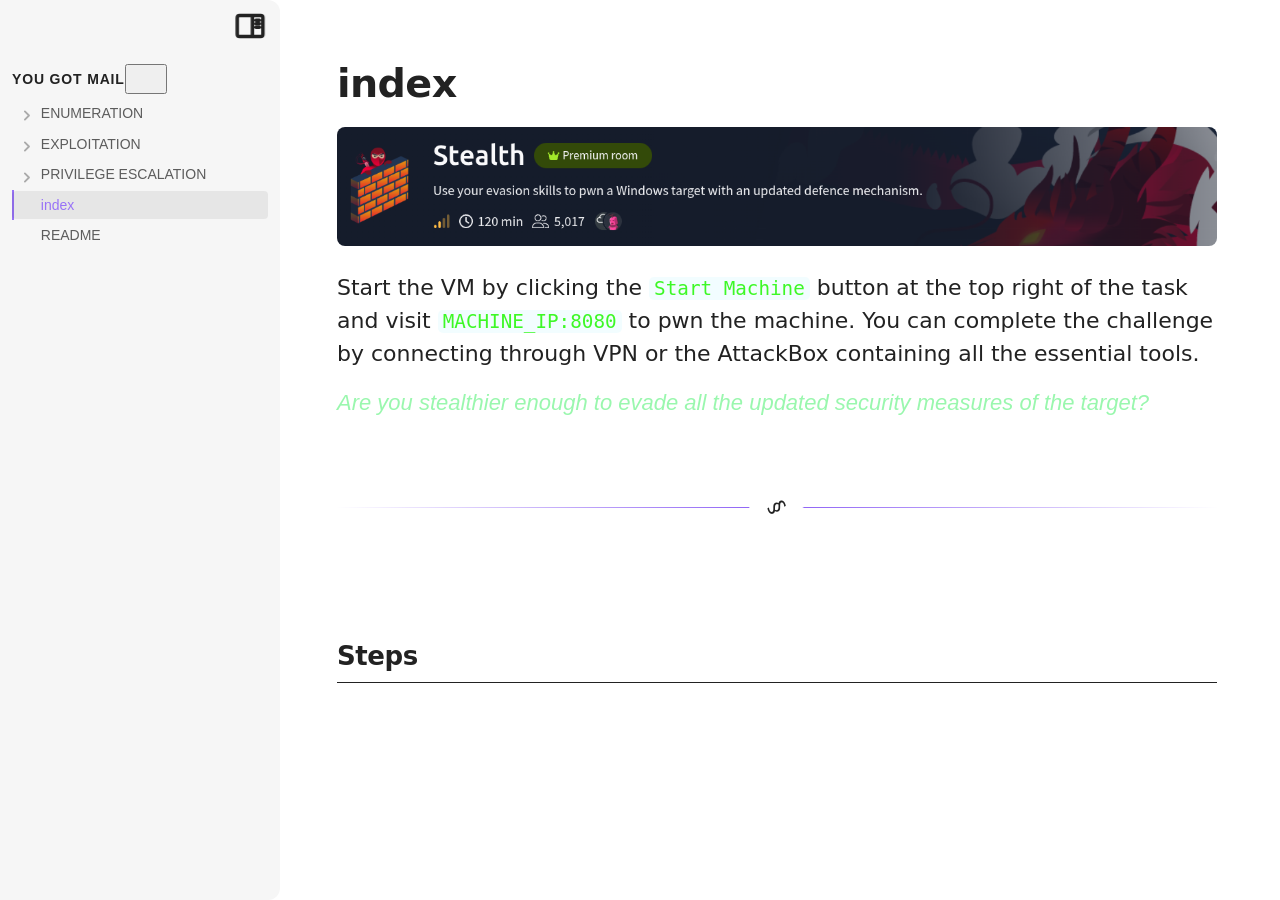
==== docs/index.html @ 88c6088b "Web Site." ====
<!DOCTYPE html> <html><head>
		<title>index</title>
		<base href="./">
		<meta id="root-path" root-path="./">
		<meta name="viewport" content="width=device-width, initial-scale=1.0, user-scalable=yes, minimum-scale=1.0, maximum-scale=5.0">
		<meta charset="UTF-8">
		<meta name="description" content="You Got Mail - index">
		<meta property="og:title" content="index">
		<meta property="og:description" content="You Got Mail - index">
		<meta property="og:type" content="website">
		<meta property="og:url" content="index.html">
		<meta property="og:image" content="[data-uri]">
		<meta property="og:site_name" content="You Got Mail">
		<link rel="alternate" type="application/rss+xml" title="RSS Feed" href="lib/rss.xml"><script async="">let absoluteBasePath,relativeBasePath,relativePathname,webpageContainer,documentContainer,viewContent,leftSidebar,rightSidebar,sidebarCollapseIcons,sidebarGutters,sidebars,sidebarDefaultWidth,sidebarTargetWidth,contentTargetWidth,themeToggle,searchInput,fileTree,outlineTree,fileTreeItems,outlineTreeItems,canvasWrapper,canvas,canvasNodes,canvasBackground,canvasBackgroundPattern,focusedCanvasNode,loadingIcon,documentType,embedType,customType,deviceSize,lastScreenWidth,loadedURL=new URL(window.location.href),isOffline=!1,collapseIconUp=["m7 15 5 5 5-5","m7 9 5-5 5 5"],collapseIconDown=["m7 20 5-5 5 5","m7 4 5 5 5-5"],isTouchDevice=isTouchCapable(),fullyInitialized=!1;async function initGlobalObjects(){"file:"!=window.location.protocol&&await loadIncludes(),loadingIcon=document.createElement("div"),loadingIcon.classList.add("loading-icon"),document.body.appendChild(loadingIcon),loadingIcon.innerHTML="<div></div><div></div><div></div><div></div>",webpageContainer=document.querySelector(".webpage-container"),documentContainer=document.querySelector(".document-container"),leftSidebar=document.querySelector(".sidebar-left"),rightSidebar=document.querySelector(".sidebar-right"),fileTree=document.querySelector(".file-tree"),outlineTree=document.querySelector(".outline-tree"),fileTreeItems=Array.from(document.querySelectorAll(".tree-container.file-tree .tree-item")),sidebars=[],sidebarGutters=[],sidebarCollapseIcons=[],leftSidebar&&rightSidebar&&(sidebarCollapseIcons=Array.from(document.querySelectorAll(".sidebar-collapse-icon")),sidebarGutters=[sidebarCollapseIcons[0].parentElement,sidebarCollapseIcons[1].parentElement],sidebars=[sidebarGutters[0].parentElement,sidebarGutters[1].parentElement]),themeToggle=document.querySelector(".theme-toggle-input")}async function initializePage(){focusedCanvasNode=null,canvasWrapper=document.querySelector(".canvas-wrapper")??canvasWrapper,canvas=document.querySelector(".canvas")??canvas;let e=document.querySelectorAll(".canvas-node");canvasNodes=e.length>0?e:canvasNodes,canvasBackground=document.querySelector(".canvas-background")??canvasBackground,canvasBackgroundPattern=document.querySelector(".canvas-background pattern")??canvasBackgroundPattern,viewContent=document.querySelector(".document-container > .view-content")??document.querySelector(".document-container > .markdown-preview-view")??viewContent,outlineTreeItems=Array.from(document.querySelectorAll(".tree-container.outline-tree .tree-item")),fullyInitialized||("file:"==window.location.protocol&&initializeForFileProtocol(),await initGlobalObjects(),initializeDocumentTypes(document),setupSidebars(),setupThemeToggle(),await setupSearch(),setupRootPath(document),sidebarDefaultWidth=await getComputedPixelValue("--sidebar-width"),contentTargetWidth=.9*await getComputedPixelValue("--line-width"),window.addEventListener("resize",(()=>onResize())),onResize()),setTimeout((()=>documentContainer.classList.remove("hide"))),!rightSidebar||"video"!=embedType&&"embed"!=embedType&&"excalidraw"!=customType&&"kanban"!=customType&&"canvas"!=documentType?rightSidebar&&rightSidebar.temporarilyCollapsed&&rightSidebar.collapsed&&(rightSidebar.collapse(!1),rightSidebar.temporarilyCollapsed=!1):rightSidebar.collapsed||rightSidebar.temporaryCollapse(),parseURLParams(),relativePathname=getVaultRelativePath(loadedURL.href)}function initializePageEvents(e){e&&(setupHeaders(e),setupTrees(e),setupLists(e),setupCallouts(e),setupCheckboxes(e),setupCanvas(e),setupCodeblocks(e),setupLinks(e),setupScroll(e))}function initializeDocumentTypes(e){e.querySelector(".document-container > .markdown-preview-view")?documentType="markdown":e.querySelector(".canvas-wrapper")?documentType="canvas":(documentType="custom",e.querySelector(".kanban-plugin")?customType="kanban":e.querySelector(".excalidraw-plugin")&&(customType="excalidraw"))}function initializeForFileProtocol(){let e=document.querySelector(".graph-view-placeholder");e&&(console.log("Running locally, skipping graph view initialization and hiding graph."),e.style.display="none",e.previousElementSibling.style.display="none")}function onEndResize(){document.body.classList.toggle("resizing",!1)}function onStartResize(){document.body.classList.toggle("resizing",!0)}window.onload=async function(){await initializePage(),initializePageEvents(document),setActiveDocument(loadedURL,!0,!1,!1),fullyInitialized=!0},window.onpopstate=function(e){if(e.preventDefault(),e.stopPropagation(),document.body.classList.contains("floating-sidebars")&&(!leftSidebar.collapsed||!rightSidebar.collapsed))return leftSidebar.collapse(!0),void rightSidebar.collapse(!0);loadDocument(getURLPath(),!1,!0),console.log("Popped state: "+getURLPath())};let checkStillResizingTimeout,isResizing=!1;function onResize(e=!1){function t(e,t){let o=window.innerWidth;return o>e&&o<t&&null==lastScreenWidth||o>e&&o<t&&(lastScreenWidth<=e||lastScreenWidth>=t)}function o(e){let t=window.innerWidth;return t>e&&null==lastScreenWidth||t>e&&lastScreenWidth<e}function n(e){let t=window.innerWidth;return t<e&&null==lastScreenWidth||t<e&&lastScreenWidth>e}isResizing||(onStartResize(),isResizing=!0),o(contentTargetWidth+2*sidebarDefaultWidth)||o(1025)?(deviceSize="large-screen",document.body.classList.toggle("floating-sidebars",!1),document.body.classList.toggle("is-large-screen",!0),document.body.classList.toggle("is-small-screen",!1),document.body.classList.toggle("is-tablet",!1),document.body.classList.toggle("is-phone",!1),sidebars.forEach((function(e){e.collapse(!1)})),sidebarGutters.forEach((function(e){e.collapse(!1)}))):t(1*(contentTargetWidth+sidebarDefaultWidth),contentTargetWidth+2*sidebarDefaultWidth)||t(769,1024)?(deviceSize="small screen",document.body.classList.toggle("floating-sidebars",!1),document.body.classList.toggle("is-large-screen",!1),document.body.classList.toggle("is-small-screen",!0),document.body.classList.toggle("is-tablet",!1),document.body.classList.toggle("is-phone",!1),sidebarGutters.forEach((function(e){e.collapse(!1)})),leftSidebar&&rightSidebar&&!leftSidebar.collapsed&&rightSidebar.collapse(!0)):t(2*sidebarDefaultWidth,1*(contentTargetWidth+sidebarDefaultWidth))||t(481,768)?(deviceSize="tablet",document.body.classList.toggle("floating-sidebars",!0),document.body.classList.toggle("is-large-screen",!1),document.body.classList.toggle("is-small-screen",!1),document.body.classList.toggle("is-tablet",!0),document.body.classList.toggle("is-phone",!1),sidebarGutters.forEach((function(e){e.collapse(!1)})),leftSidebar&&rightSidebar&&!leftSidebar.collapsed&&rightSidebar.collapse(!0),leftSidebar&&!fullyInitialized&&leftSidebar.collapse(!0)):(n(2*sidebarDefaultWidth)||n(480))&&(deviceSize="phone",document.body.classList.toggle("floating-sidebars",!0),document.body.classList.toggle("is-large-screen",!1),document.body.classList.toggle("is-small-screen",!1),document.body.classList.toggle("is-tablet",!1),document.body.classList.toggle("is-phone",!0),sidebars.forEach((function(e){e.collapse(!0)})),sidebarGutters.forEach((function(e){e.collapse(!1)}))),lastScreenWidth=window.innerWidth,null!=checkStillResizingTimeout&&clearTimeout(checkStillResizingTimeout);let i=window.innerWidth;checkStillResizingTimeout=setTimeout((function(){window.innerWidth==i&&(checkStillResizingTimeout=void 0,isResizing=!1,onEndResize())}),200)}function clamp(e,t,o){return Math.min(Math.max(e,t),o)}async function delay(e){return new Promise((t=>setTimeout(t,e)))}async function waitUntil(e,t=100,o=2e3){return new Promise((n=>{let i=0,a=setTimeout((()=>{clearInterval(i),n()}),o);i=setInterval((()=>{e()&&(clearInterval(i),clearTimeout(a),n())}),t)}))}function getElBounds(e){let t=e.getBoundingClientRect(),o=t.x,n=t.y,i=t.width,a=t.height;return{x:o,y:n,width:i,height:a,minX:o,minY:n,maxX:o+i,maxY:n+a,centerX:t.x+t.width/2,centerY:t.y+t.height/2}}async function getComputedPixelValue(e){const t=document.createElement("div");document.body.appendChild(t),t.style.position="absolute",t.style.width=`var(${e})`,await new Promise((e=>setTimeout(e,10)));const o=window.getComputedStyle(t).width;return t.remove(),parseFloat(o)}function getPointerPosition(e){let t=e.touches?Array.from(e.touches):[];return{x:t.length>0?t.reduce(((e,t)=>e+t.clientX),0)/e.touches.length:e.clientX,y:t.length>0?t.reduce(((e,t)=>e+t.clientY),0)/e.touches.length:e.clientY}}function getTouchPosition(e){return{x:e.clientX,y:e.clientY}}function getAllChildrenRecursive(e){let t=[];for(let o=0;o<e.children.length;o++){const n=e.children[o];t.push(n),t=t.concat(getAllChildrenRecursive(n))}return t}function isMobile(){let e=!1;var t;return t=navigator.userAgent||navigator.vendor||window.opera,(/(android|bb\d+|meego).+mobile|avantgo|bada\/|blackberry|blazer|compal|elaine|fennec|hiptop|iemobile|ip(hone|od)|iris|kindle|lge |maemo|midp|mmp|mobile.+firefox|netfront|opera m(ob|in)i|palm( os)?|phone|p(ixi|re)\/|plucker|pocket|psp|series(4|6)0|symbian|treo|up\.(browser|link)|vodafone|wap|windows ce|xda|xiino/i.test(t)||/1207|6310|6590|3gso|4thp|50[1-6]i|770s|802s|a wa|abac|ac(er|oo|s\-)|ai(ko|rn)|al(av|ca|co)|amoi|an(ex|ny|yw)|aptu|ar(ch|go)|as(te|us)|attw|au(di|\-m|r |s )|avan|be(ck|ll|nq)|bi(lb|rd)|bl(ac|az)|br(e|v)w|bumb|bw\-(n|u)|c55\/|capi|ccwa|cdm\-|cell|chtm|cldc|cmd\-|co(mp|nd)|craw|da(it|ll|ng)|dbte|dc\-s|devi|dica|dmob|do(c|p)o|ds(12|\-d)|el(49|ai)|em(l2|ul)|er(ic|k0)|esl8|ez([4-7]0|os|wa|ze)|fetc|fly(\-|_)|g1 u|g560|gene|gf\-5|g\-mo|go(\.w|od)|gr(ad|un)|haie|hcit|hd\-(m|p|t)|hei\-|hi(pt|ta)|hp( i|ip)|hs\-c|ht(c(\-| |_|a|g|p|s|t)|tp)|hu(aw|tc)|i\-(20|go|ma)|i230|iac( |\-|\/)|ibro|idea|ig01|ikom|im1k|inno|ipaq|iris|ja(t|v)a|jbro|jemu|jigs|kddi|keji|kgt( |\/)|klon|kpt |kwc\-|kyo(c|k)|le(no|xi)|lg( g|\/(k|l|u)|50|54|\-[a-w])|libw|lynx|m1\-w|m3ga|m50\/|ma(te|ui|xo)|mc(01|21|ca)|m\-cr|me(rc|ri)|mi(o8|oa|ts)|mmef|mo(01|02|bi|de|do|t(\-| |o|v)|zz)|mt(50|p1|v )|mwbp|mywa|n10[0-2]|n20[2-3]|n30(0|2)|n50(0|2|5)|n7(0(0|1)|10)|ne((c|m)\-|on|tf|wf|wg|wt)|nok(6|i)|nzph|o2im|op(ti|wv)|oran|owg1|p800|pan(a|d|t)|pdxg|pg(13|\-([1-8]|c))|phil|pire|pl(ay|uc)|pn\-2|po(ck|rt|se)|prox|psio|pt\-g|qa\-a|qc(07|12|21|32|60|\-[2-7]|i\-)|qtek|r380|r600|raks|rim9|ro(ve|zo)|s55\/|sa(ge|ma|mm|ms|ny|va)|sc(01|h\-|oo|p\-)|sdk\/|se(c(\-|0|1)|47|mc|nd|ri)|sgh\-|shar|sie(\-|m)|sk\-0|sl(45|id)|sm(al|ar|b3|it|t5)|so(ft|ny)|sp(01|h\-|v\-|v )|sy(01|mb)|t2(18|50)|t6(00|10|18)|ta(gt|lk)|tcl\-|tdg\-|tel(i|m)|tim\-|t\-mo|to(pl|sh)|ts(70|m\-|m3|m5)|tx\-9|up(\.b|g1|si)|utst|v400|v750|veri|vi(rg|te)|vk(40|5[0-3]|\-v)|vm40|voda|vulc|vx(52|53|60|61|70|80|81|83|85|98)|w3c(\-| )|webc|whit|wi(g |nc|nw)|wmlb|wonu|x700|yas\-|your|zeto|zte\-/i.test(t.substr(0,4)))&&(e=!0),e}function isTouchCapable(){return"ontouchstart"in window||navigator.maxTouchPoints>0||navigator.msMaxTouchPoints>0}function downloadBlob(e,t="file.txt"){if(window.navigator&&window.navigator.msSaveOrOpenBlob)return window.navigator.msSaveOrOpenBlob(e);const o=window.URL.createObjectURL(e),n=document.createElement("a");n.href=o,n.download=t,n.dispatchEvent(new MouseEvent("click",{bubbles:!0,cancelable:!0,view:window})),setTimeout((()=>{window.URL.revokeObjectURL(o),n.remove()}),100)}function extentionToTag(e){return["png","jpg","jpeg","svg","gif","bmp","ico"].includes(e)?"img":["mp4","mov","avi","webm","mpeg"].includes(e)?"video":["mp3","wav","ogg","aac"].includes(e)?"audio":["pdf"].includes(e)?"embed":void 0}let slideUp=(e,t=500)=>{e.style.transitionProperty="height, margin, padding",e.style.transitionDuration=t+"ms",e.style.boxSizing="border-box",e.style.height=e.offsetHeight+"px",e.offsetHeight,e.style.overflow="hidden",e.style.height=0,e.style.paddingTop=0,e.style.paddingBottom=0,e.style.marginTop=0,e.style.marginBottom=0,window.setTimeout((async()=>{e.style.display="none",e.style.removeProperty("height"),e.style.removeProperty("padding-top"),e.style.removeProperty("padding-bottom"),e.style.removeProperty("margin-top"),e.style.removeProperty("margin-bottom"),e.style.removeProperty("overflow"),e.style.removeProperty("transition-duration"),e.style.removeProperty("transition-property")}),t)},slideUpAll=(e,t=500)=>{e.forEach((async e=>{e&&(e.style.transitionProperty="height, margin, padding",e.style.transitionDuration=t+"ms",e.style.boxSizing="border-box",e.style.height=e.offsetHeight+"px",e.offsetHeight,e.style.overflow="hidden",e.style.height=0,e.style.paddingTop=0,e.style.paddingBottom=0,e.style.marginTop=0,e.style.marginBottom=0)})),window.setTimeout((async()=>{e.forEach((async e=>{e&&(e.style.display="none",e.style.removeProperty("height"),e.style.removeProperty("padding-top"),e.style.removeProperty("padding-bottom"),e.style.removeProperty("margin-top"),e.style.removeProperty("margin-bottom"),e.style.removeProperty("overflow"),e.style.removeProperty("transition-duration"),e.style.removeProperty("transition-property"))}))}),t)},slideDown=(e,t=500)=>{e.style.removeProperty("display");let o=window.getComputedStyle(e).display;"none"===o&&(o="block"),e.style.display=o;let n=e.offsetHeight;e.style.overflow="hidden",e.style.height=0,e.style.paddingTop=0,e.style.paddingBottom=0,e.style.marginTop=0,e.style.marginBottom=0,e.offsetHeight,e.style.boxSizing="border-box",e.style.transitionProperty="height, margin, padding",e.style.transitionDuration=t+"ms",e.style.height=n+"px",e.style.removeProperty("padding-top"),e.style.removeProperty("padding-bottom"),e.style.removeProperty("margin-top"),e.style.removeProperty("margin-bottom"),window.setTimeout((async()=>{e.style.removeProperty("height"),e.style.removeProperty("overflow"),e.style.removeProperty("transition-duration"),e.style.removeProperty("transition-property")}),t)},slideDownAll=(e,t=500)=>{e.forEach((async e=>{if(!e)return;e.style.removeProperty("display");let o=window.getComputedStyle(e).display;"none"===o&&(o="block"),e.style.display=o;let n=e.offsetHeight;e.style.overflow="hidden",e.style.height=0,e.style.paddingTop=0,e.style.paddingBottom=0,e.style.marginTop=0,e.style.marginBottom=0,e.offsetHeight,e.style.boxSizing="border-box",e.style.transitionProperty="height, margin, padding",e.style.transitionDuration=t+"ms",e.style.height=n+"px",e.style.removeProperty("padding-top"),e.style.removeProperty("padding-bottom"),e.style.removeProperty("margin-top"),e.style.removeProperty("margin-bottom")})),window.setTimeout((async()=>{e.forEach((async e=>{e&&(e.style.removeProperty("height"),e.style.removeProperty("overflow"),e.style.removeProperty("transition-duration"),e.style.removeProperty("transition-property"))}))}),t)};var slideToggle=(e,t=500)=>"none"===window.getComputedStyle(e).display?slideDown(e,t):slideUp(e,t),slideToggleAll=(e,t=500)=>"none"===window.getComputedStyle(e[0]).display?slideDownAll(e,t):slideUpAll(e,t);function getURLExtention(e){return e.split(".").pop().split("?")[0].split("#")[0].toLowerCase().trim()}let transferDocument=document.implementation.createHTMLDocument(),loading=!1;async function loadDocument(e,t,o){if(e=decodeURI(e),loading)return void console.log("Already loading document.");loading=!0;let n=new URL(e,absoluteBasePath);if(relativePathname=getVaultRelativePath(n.href),console.log("Loading document: ",n.pathname),n.pathname==loadedURL?.pathname)return console.log("Document already loaded."),loadedURL=n,setActiveDocument(loadedURL,!1,!1),await initializePage(),void(loading=!1);loadedURL=n;let i,a=loadedURL.pathname;await showLoading(!0);try{i=await fetch(a)}catch(e){return window.location.assign(a),void(loading=!1)}if(i.ok){setActiveDocument(loadedURL,o,t);let n=getURLExtention(e);if("/"==n&&(n="html"),documentType="none",embedType="none",customType="none","html"==n){let e=(await i.text()).replaceAll("<!DOCTYPE html>","").replaceAll("<html>","").replaceAll("</html>","");transferDocument.write(e),setupRootPath(transferDocument),initializeDocumentTypes(transferDocument);let t=transferDocument.querySelector(".document-container");documentContainer.innerHTML=t.innerHTML;let o=transferDocument.querySelector(".outline-tree");outlineTree&&o&&(outlineTree.innerHTML=o.innerHTML),document.title=transferDocument.title,transferDocument.close()}else if(documentType="embed",embedType=extentionToTag(n),null!=embedType){let t=document.createElement(embedType);t.controls=!0,t.src=e,t.style.maxWidth="100%","embed"==embedType&&(t.style.width="100%",t.style.height="100%"),t.style.objectFit="contain",viewContent.innerHTML="",viewContent.setAttribute("class","view-content embed"),viewContent.appendChild(t),document.querySelector(".outline-tree")&&(document.querySelector(".outline-tree").innerHTML=""),document.title=e.split("/").pop()}else{downloadBlob(await i.blob(),e.split("/").pop())}await initializePage(),initializePageEvents(documentContainer),initializePageEvents(outlineTree)}else pageNotFound(viewContent);await showLoading(!1),loading=!1}function setActiveDocument(e,t,o,n=!0){let i=getVaultRelativePath(e.href),a=decodeURI(i).split("#")[0].split("?")[0].replace('"','\\"').replace("'","\\'");"/"!=a&&""!=a||(a="index.html");let l=document.querySelector(".file-tree .tree-item.mod-active"),s=document.querySelector(`.file-tree .tree-item:has(>.tree-link[href^="${a}"])`);if(s&&!s.isEqualNode(l)&&(l?.classList.remove("mod-active"),s.classList.add("mod-active"),t&&scrollIntoView(s,{block:"center",inline:"nearest"},n)),"undefined"!=typeof graphData&&window.graphRenderer){let e=graphData?.paths.findIndex((function(e){return e.endsWith(a)}))??-1;e>=0&&(window.graphRenderer.activeNode=e)}console.log("Active document: "+o),o&&"file:"!=window.location.protocol&&(window.history.pushState({path:i},"",i),console.log("Pushed state: "+i))}function parseURLParams(){const e=loadedURL.searchParams.get("mark"),t=loadedURL.searchParams.get("query"),o=decodeURI(loadedURL.hash);if(e&&searchCurrentDocument(e),t&&search(t),o){const e=document.getElementById(o.substring(1));e?scrollIntoView(e,{behavior:"smooth",block:"start"}):console.log("Heading not found: "+o)}}async function showLoading(e){if(documentContainer.style.transitionDuration="",loadingIcon.classList.toggle("show",e),documentContainer.classList.toggle("hide",e),e){let e=getViewBounds();loadingIcon.style.left=e.centerX-loadingIcon.offsetWidth/2+"px",loadingIcon.style.top=e.centerY-loadingIcon.offsetHeight/2+"px","phone"==deviceSize&&leftSidebar.collapse(!0)}await delay(200)}function pageNotFound(e){e.innerHTML="\n\t<div>\n\t\t<center style='position: relative; transform: translateY(20vh); width: 100%; text-align: center;'>\n\t\t\t<h1 style>Page Not Found</h1>\n\t\t</center>\n\t</div>\n\t",document.querySelector(".outline-tree")&&(document.querySelector(".outline-tree").innerHTML=""),console.log("Page not found: "+absoluteBasePath+loadedURL.pathname);let t=getURLRootPath(absoluteBasePath+loadedURL.pathname);relativeBasePath=t,document.querySelector("base").href=t,document.title="Page Not Found"}function setupRootPath(e){let t=e.getElementById("root-path");if(!t)return;let o=t.getAttribute("root-path"),n=document.createElement("base");n.href=o,console.log("Setting root path: "+o),document.querySelector("base").replaceWith(n),document.querySelector("#root-path").setAttribute("root-path",o),relativeBasePath=o,absoluteBasePath=new URL(o,window.location.href).href}function getURLPath(e=window.location.pathname){return null==absoluteBasePath&&setupRootPath(document),e.replace(absoluteBasePath,"")}function getURLRootPath(e=window.location.pathname){let t=getURLPath(e).split("/"),o="";for(let e=0;e<t.length-1;e++)o+="../";return o}function getVaultRelativePath(e){return e.replace(absoluteBasePath,"")}function setupHeaders(e){e.querySelectorAll(".heading-collapse-indicator").forEach((function(e){e.addEventListener("click",(function(){toggleTreeHeaderOpen(e.parentElement.parentElement,!0)}))})),e.querySelectorAll(".heading-wrapper").forEach((function(e){e.collapsed=!1,e.childrenContainer=e.querySelector(".heading-children"),e.parentHeader=e.parentElement.parentElement,e.headerElement=e.querySelector(".heading"),e.markdownPreviewSizer=getHeaderSizerEl(e),e.collapse=function(t,o=!0,n=!1){collapseHeader(e,t,o,n)},e.toggleCollapse=function(t=!0){toggleTreeHeaderOpen(e,t)},e.hide=function(){hideHeader(e)},e.show=function(t=!1,o=!1,n=!1){showHeader(e,t,o,n)}})),e.querySelectorAll(".heading").forEach((function(e){e.headingWrapper=e.parentElement}))}function isHeadingWrapper(e){return!!e&&e.classList.contains("heading-wrapper")}function getHeaderSizerEl(e){let t=e;for(;t&&!t.classList.contains("markdown-preview-sizer");)t=t.parentElement;return t||void 0}async function collapseHeader(e,t,o=!0,n=!1){let i=e.childrenContainer;if(o&&!t){let t=e.parentHeader;isHeadingWrapper(t)&&t.collapse(!1,!0,n)}if(!(e.classList.contains("is-collapsed")!=t))return void(t||"canvas"!=documentType||e.show(!0));if(e.timeout&&(clearTimeout(e.timeout),i.style.transitionDuration="",i.style.height="",e.classList.toggle("is-animating",!1)),t){e.collapseHeight=i.offsetHeight+parseFloat(i.lastChild?.marginBottom||0);let t=e.nextElementSibling;for(;t&&"canvas"==documentType;){let e=t;isHeadingWrapper(e)&&e.show(!1,!0,!0),setTimeout((function(){e.forceShown=!1}),500),t=t.nextElementSibling}}let a=e.collapseHeight;function l(t=void 0){if(null!=t)e.markdownPreviewSizer.style.minHeight=t+"px";else{let t=Array.from(e.markdownPreviewSizer.children).reduce(((e,t)=>e+t.offsetHeight),0);e.markdownPreviewSizer.style.minHeight=t+"px"}}if(i.style.height=a+"px",t||"canvas"!=documentType||e.show(!0),e.collapsed=t,n)return i.style.transitionDuration="0s",e.classList.toggle("is-collapsed",t),i.style.height="",i.style.transitionDuration="",void l();let s=getComputedStyle(i).transitionDuration;s=s.endsWith("s")?parseFloat(s):s.endsWith("ms")?parseFloat(s)/1e3:0;let r=Math.min(s*Math.sqrt(a)/16,.5);i.style.transitionDuration=`${r}s`,i.style.height=t?"0px":a+"px",e.classList.toggle("is-animating",!0),e.classList.toggle("is-collapsed",t),e.markdownPreviewSizer.closest(".markdown-embed")&&l(t?0:void 0),setTimeout((function(){i.style.transitionDuration="",t||(i.style.height=""),e.classList.toggle("is-animating",!1),l()}),1e3*r)}function toggleTreeHeaderOpen(e,t=!0){e.collapse(!e.collapsed,t)}function hideHeader(e){if(e.forceShown)return;if(e.classList.contains("is-hidden")||e.classList.contains("is-collapsed"))return;if("none"==getComputedStyle(e).display)return;let t=e.offsetHeight;e.classList.toggle("is-hidden",!0),0!=t&&(e.style.height=t+"px"),e.style.visibility="hidden"}function showHeader(e,t=!0,o=!1,n=!1){if(n&&(e.forceShown=!0),t){let t=e.parentHeader;isHeadingWrapper(t)&&t.show(!0,!1,n)}if(o){e.querySelectorAll(".heading-wrapper").forEach((function(e){e.show(!1,!0,n)}))}e.classList.contains("is-hidden")&&!e.classList.contains("is-collapsed")&&(e.classList.toggle("is-hidden",!1),e.style.height="",e.style.visibility="")}function setupTrees(e){e.querySelectorAll(".collapse-tree-button").forEach((function(e){e.treeRoot=e.closest(".tree-container"),e.icon=e.firstChild,e.icon.innerHTML="<path d></path><path d></path>",e.setIcon=function(t){e.icon.children[0].setAttribute("d",t?collapseIconUp[0]:collapseIconDown[0]),e.icon.children[1].setAttribute("d",t?collapseIconUp[1]:collapseIconDown[1])},e.collapse=function(t){setTreeCollapsedAll(e.treeRoot.classList.contains("file-tree")?fileTreeItems:outlineTreeItems,t),e.setIcon(t),e.collapsed=t},e.toggleCollapse=function(){e.collapse(!e.collapsed)},e.toggleState=function(t){void 0===t&&(t=!e.collapsed),e.collapsed=t,e.setIcon(t)},e.addEventListener("click",(function(t){return t.preventDefault(),t.stopPropagation(),e.toggleCollapse(),!1})),(e.treeRoot.classList.contains("file-tree")?fileTreeItems:outlineTreeItems).some((e=>!e.classList.contains("is-collapsed")&&e.classList.contains("mod-collapsible")))&&e.toggleState(!1)}));let t=Array.from(e.querySelectorAll(".tree-container.file-tree .tree-item:has(.collapse-icon) > .tree-link")),o=Array.from(e.querySelectorAll(".tree-container.outline-tree .tree-item:has(.collapse-icon) > .tree-link .collapse-icon")),n=Array.from(t).concat(Array.from(o));for(let e of n){let t=e?.closest(".tree-item");t&&e&&e?.addEventListener("click",(function(e){e.preventDefault(),e.stopPropagation(),toggleTreeCollapsed(t)}))}}async function setTreeCollapsed(e,t,o=!0,n=!0){if(e.classList.contains("mod-collapsible")||(e=e.closest(".mod-collapsible")),!e||!e.classList.contains("mod-collapsible"))return;if(e.classList.contains("is-collapsed")==t)return;if(n){let t=e.parentElement.closest(".mod-collapsible");t&&await setTreeCollapsed(t,!1,o,n)}let i=e.querySelector(".tree-item-children");if(t)e.classList.add("is-collapsed"),o?slideUp(i,100):i.style.display="none";else{e.classList.remove("is-collapsed"),o?slideDown(i,100):i.style.display="";let t=e.closest(".tree-container");if(t){let e=t.querySelector(".collapse-tree-button");e&&e.toggleState(!1)}}}async function setTreeCollapsedAll(e,t,o=!0){let n=[];e.forEach((async e=>{if(!e||!e.classList.contains("mod-collapsible"))return;let o=e.querySelector(".tree-item-children");t?e.classList.add("is-collapsed"):e.classList.remove("is-collapsed"),n.push(o)})),t?o?slideUpAll(n,100):n.forEach((async e=>{e&&(e.style.display="none")})):o?slideDownAll(n,100):n.forEach((async e=>{e&&(e.style.display="")}))}function toggleTreeCollapsed(e){(e=e.closest(".tree-item"))&&setTreeCollapsed(e,!e.classList.contains("is-collapsed"))}function toggleTreeCollapsedAll(e){e&&setTreeCollapsedAll(e,!e[0].classList.contains("is-collapsed"))}function getFileTreeItemFromPath(e){return document.querySelector(`.file-tree .tree-item:has(> .tree-link[href^="${e}"])`)}async function filterFileTree(e,t,o,n=!0){n&&await setTreeCollapsedAll(fileTreeItems,!1,!1);let i=Array.from(document.querySelectorAll(".file-tree .tree-item:not(.filtered-out)"));for await(let l of i)l.classList.add("filtered-out");await removeTreeHintLabels();for(let s=0;s<e.length;s++){let r=e[s],c=t[s],d=getFileTreeItemFromPath(r);if(d){d.classList.remove("filtered-out");let u=d.querySelector(".tree-link");u&&(u.href=r+"?mark="+o);let m=d.parentElement.closest(".tree-item");for(;m;)m.classList.remove("filtered-out"),m=m.parentElement.closest(".tree-item");if(c.length>0){let p=d.querySelector(".tree-link").appendChild(document.createElement("div"));function a(e,t){if(""==(e=e.trim()))return;let o=document.createElement("a");o.classList.add("tree-hint-label"),o.classList.add("internal-link"),o.textContent=e,o.href=decodeURI(t).replaceAll(" ","_"),p.appendChild(o)}p.classList.add("tree-hint-container");for(let h of c)a(h,r+"#"+h);setupLinks(p)}}}}async function clearFileTreeFilter(e=!0){await removeTreeHintLabels();let t=document.querySelectorAll(".file-tree .filtered-out");for await(let e of t)e.classList.remove("filtered-out");let o=document.querySelectorAll(".file-tree .tree-link[href*='?mark=']");for await(let e of o){let t=e.href.split("?")[0];t=getVaultRelativePath(t),e.href=t}e&&await setTreeCollapsedAll(fileTreeItems,!0,!1)}async function removeTreeHintLabels(){let e=document.querySelectorAll(".tree-hint-container");for await(let t of e)t.remove()}function sortFileTreeDocuments(e){let t=Array.from(document.querySelectorAll(".file-tree .tree-item.mod-tree-file:not(.filtered-out)"));t.sort(e);for(let e=1;e<t.length;e++){let o=t[e],n=t[e-1];o.parentElement==n.parentElement&&n.after(o)}let o=Array.from(document.querySelectorAll(".file-tree .tree-item.mod-tree-folder:not(.filtered-out)"));o.sort((function(e,o){let n=e.querySelector(".tree-item.mod-tree-file:not(.filtered-out)"),i=o.querySelector(".tree-item.mod-tree-file:not(.filtered-out)");return t.indexOf(n)-t.indexOf(i)}));for(let e=1;e<o.length;e++){let t=o[e],n=!1;for(let i=e-1;i>=0;i--){let e=o[i];if(t.parentElement==e.parentElement){e.after(t),n=!0;break}}n||t.parentElement.prepend(t)}}function sortFileTree(e){let t=Array.from(document.querySelectorAll(".file-tree .tree-item.mod-tree-file:not(.filtered-out)"));t.sort(e);for(let e=1;e<t.length;e++){let o=t[e],n=t[e-1];o.parentElement==n.parentElement&&n.after(o)}let o=Array.from(document.querySelectorAll(".file-tree .tree-item.mod-tree-folder:not(.filtered-out)"));o.sort(e);for(let e=1;e<o.length;e++){let t=o[e],n=!1;for(let i=e-1;i>=0;i--){let e=o[i];if(t.parentElement==e.parentElement){e.after(t),n=!0;break}}n||t.parentElement.prepend(t)}}function sortFileTreeAlphabetically(e=!1){sortFileTree((function(t,o){const n=t.querySelector(".tree-item-title"),i=o.querySelector(".tree-item-title");if(!n||!i)return 0;const a=n.textContent.toLowerCase(),l=i.textContent.toLowerCase();return a.localeCompare(l,void 0,{numeric:!0})*(e?-1:1)}))}function setupLists(e){let t=Array.from(e.querySelectorAll(".list-collapse-indicator"));for(let e=0;e<t.length;e++){let o=t[e];o.addEventListener("click",(function(e){let t=o.closest("li");t&&(t.classList.toggle("is-collapsed"),o.classList.toggle("is-collapsed"))}))}}function setupCanvas(e){if("canvas"!=documentType||!e.querySelector(".canvas-wrapper"))return;e.querySelector(".canvas")?.setAttribute("style","translate: 0px 1px; scale: 1;");let t=getNodesBounds();setViewCenter(t.centerX,t.centerY),e.querySelectorAll(".canvas-node-container").forEach((function(e){var t=e.parentElement;function o(e){t.classList.toggle("is-focused"),null!=focusedCanvasNode&&focusedCanvasNode!=t&&(focusedCanvasNode.classList.remove("is-focused"),focusedCanvasNode.querySelector(".canvas-node-container").style.display=""),focusedCanvasNode=t,t.addEventListener("mouseleave",n),t.addEventListener("touchend",n)}function n(e){focusedCanvasNode&&(focusedCanvasNode.classList.remove("is-focused"),focusedCanvasNode=null),t.removeEventListener("mouseleave",n),t.removeEventListener("touchend",n)}e.addEventListener("mouseenter",o),e.addEventListener("touchstart",o)})),e.querySelectorAll(".canvas-node").forEach((function(e){e.addEventListener("dblclick",(function(t){fitViewToNode(e)}))})),e.querySelectorAll(".canvas-background").forEach((function(e){e.addEventListener("dblclick",(function(e){fitViewToCanvas()}))})),canvasWrapper.addEventListener("mousedown",n),canvasWrapper.addEventListener("touchstart",n);let o=!1;function n(e){let t=e.touches??[];if(o=!1,!(t.length>1)&&(1==e.button||0==e.button||t.length>0)){let n=getPointerPosition(e),i=!1,a=0,l=t.length,s=function(t){let s=t.touches??[],r=getPointerPosition(t);l!=s.length&&(n=r,l=s.length);let c=r.x-n.x,d=r.y-n.y;if((1==e.button||1==s.length)&&focusedCanvasNode){let e=Math.abs(c)>Math.abs(1.5*d),t=Math.abs(d)>Math.abs(1.5*c),n=focusedCanvasNode.querySelector(".markdown-preview-sizer");if(n){let i=n.scrollHeight>n.parentElement.clientHeight+1,a=n.scrollWidth>n.parentElement.clientWidth+1;o=!(!(e&&a||t&&i)||!(window?.navigator?.platform?.startsWith("Win")??1))}}if(0==e.button&&focusedCanvasNode&&""!=focusedCanvasNode.querySelector(".canvas-node-content").textContent.trim()&&(o=!0),o||(translateCanvas(c,d),n=r),2==s.length){let e=getPointerPosition(t,!1),o=getTouchPosition(t.touches[0]),n=getTouchPosition(t.touches[1]),l=Math.sqrt(Math.pow(o.x-n.x,2)+Math.pow(o.y-n.y,2));i||(i=!0,a=l),scaleCanvasAroundPoint(1+(l-a)/a,e.x,e.y),a=l}},r=function(e){document.body.removeEventListener("mousemove",s),document.body.removeEventListener("mouseup",r),document.body.removeEventListener("mouseenter",c),document.body.removeEventListener("touchmove",s),document.body.removeEventListener("touchend",r),document.body.removeEventListener("touchcancel",r),o=!1},c=function(e){1!=e.buttons&&4!=e.buttons&&r(e)};document.body.addEventListener("mousemove",s),document.body.addEventListener("mouseup",r),document.body.addEventListener("mouseenter",c),document.body.addEventListener("touchmove",s),document.body.addEventListener("touchend",r),document.body.addEventListener("touchcancel",r)}}let i=0,a=0;canvasWrapper.addEventListener("mousemove",(function(e){let t=getPointerPosition(e);i=t.x,a=t.y}));let l=1,s=0,r=!1;canvasWrapper.addEventListener("wheel",(function(e){if(focusedCanvasNode){let e=focusedCanvasNode.querySelector(".markdown-preview-sizer");if(e&&e.scrollHeight>e.parentElement.clientHeight)return}if(e.preventDefault(),e.stopPropagation(),r){let t=1;t-=e.deltaY/700*t,t=clamp(t,.1,10);let o=getViewBounds();scaleCanvasAroundPoint(t,o.centerX,o.centerY)}else{let t=0==s;s-=e.deltaY/200;const o=.14*l;s=clamp(s,-o,o),t&&requestAnimationFrame(m)}}));let c=0,d=0,u=0;function m(e){if(c=e-d,0==d&&(c=30),d=e,u=.05*c+.95*u,u>50)return console.log("Scrolling too slow, turning on instant scroll"),void(r=!0);let t=l;l+=s*(c/1e3)*30,l=clamp(l,.1,10);getViewBounds();scaleCanvasAroundPoint(l/t,i,a),s*=.4,Math.abs(s)<.01?(s=0,d=0):requestAnimationFrame(m)}setTimeout(fitViewToCanvas,300)}function getViewBounds(){let e=viewContent.getBoundingClientRect(),t=e.x,o=e.y,n=e.x+e.width,i=e.y+e.height;return{x:t,y:o,width:n-t,height:i-o,minX:t,minY:o,maxX:n,maxY:i,centerX:e.x+e.width/2,centerY:e.y+e.height/2}}function getNodesBounds(){let e=1/0,t=1/0,o=-1/0,n=-1/0;canvasNodes.forEach((function(i){let a=i.getBoundingClientRect();a.x<e&&(e=a.x),a.y<t&&(t=a.y),a.x+a.width>o&&(o=a.x+a.width),a.y+a.height>n&&(n=a.y+a.height)}));let i=o-e,a=n-t;return{x:e,y:t,width:i,height:a,minX:e,minY:t,maxX:o,maxY:n,centerX:e+i/2,centerY:t+a/2}}function getCanvasBounds(){let e=canvas.getBoundingClientRect(),t=e.x,o=e.y,n=e.width,i=e.height;return{x:t,y:o,width:n,height:i,minX:t,minY:o,maxX:t+n,maxY:o+i,centerX:e.x+e.width/2,centerY:e.y+e.height/2}}function scaleCanvasAroundPoint(e,t,o){let n=getCanvasBounds(),i=t-n.x,a=o-n.y,l=t-(n.x+i*e),s=o-(n.y+a*e);return scaleCanvas(e),translateCanvas(l,s),{x:l,y:s}}function scaleCanvas(e){let t=Math.max(e*canvas.style.scale,.001);canvas.style.scale=t,canvasWrapper.style.setProperty("--zoom-multiplier",1/Math.sqrt(t))}function translateCanvas(e,t){let o=canvas.style.translate,n=o.split(" "),i=n.length>0?parseFloat(o.split(" ")[0].trim()):0,a=n.length>1?parseFloat(o.split(" ")[1].trim()):i;canvas.style.translate=`${i+e}px ${a+t}px`}function setViewCenter(e,t){let o=getViewBounds();translateCanvas(o.centerX-e,o.centerY-t)}function getCanvasTranslation(){let e=canvas.style.translate,t=e.split(" "),o=t.length>0?parseFloat(e.split(" ")[0].trim()):0;return{x:o,y:t.length>1?parseFloat(e.split(" ")[1].trim()):o}}function scaleCanvasBackground(e){let t=e*canvasBackgroundPattern.getAttribute("width"),o=e*canvasBackgroundPattern.getAttribute("height");canvasBackgroundPattern.setAttribute("width",t),canvasBackgroundPattern.setAttribute("height",o)}function translateCanvasBackground(e,t){canvasBackgroundPattern.setAttribute("x",e+canvasBackgroundPattern.getAttribute("x")),canvasBackgroundPattern.setAttribute("y",t+canvasBackgroundPattern.getAttribute("y"))}function fitViewToNode(e){let t=getElBounds(e),o=getViewBounds(),n=getCanvasBounds(),i=.8*Math.min(o.width/t.width,o.height/t.height),a=n.x,l=n.y,s=a+(t.centerX-a)*i,r=l+(t.centerY-l)*i,c=o.centerX-s,d=o.centerY-r;t=getElBounds(e),canvas.style.transition="scale 0.5s cubic-bezier(0.5, -0.1, 0.5, 1.1), translate 0.5s cubic-bezier(0.5, -0.1, 0.5, 1.1)",scaleCanvas(i),translateCanvas(c,d),setTimeout((function(){canvas.style.transition=""}),550)}function fitViewToCanvas(){let e=getNodesBounds(),t=getViewBounds(),o=getCanvasBounds(),n=.8*Math.min(t.width/e.width,t.height/e.height),i=o.x,a=o.y,l=i+(e.centerX-i)*n,s=a+(e.centerY-a)*n,r=t.centerX-l,c=t.centerY-s;canvas.style.transition="scale 0.5s cubic-bezier(0.5, -0.1, 0.5, 1.1), translate 0.5s cubic-bezier(0.5, -0.1, 0.5, 1.1)",scaleCanvas(n),translateCanvas(r,c),setTimeout((function(){canvas.style.transition=""}),550)}function setupCallouts(e){e.querySelectorAll(".callout.is-collapsible .callout-title").forEach((function(e){e.addEventListener("click",(function(){var t=this.parentElement;t.classList.toggle("is-collapsed"),e.querySelector(".callout-fold").classList.toggle("is-collapsed"),slideToggle(t.querySelector(".callout-content"),100)}))}))}function setupCheckboxes(e){e.querySelectorAll(".task-list-item-checkbox").forEach((function(e){e.addEventListener("click",(function(){var e=this.parentElement;e.classList.toggle("is-checked"),e.setAttribute("data-task",e.classList.contains("is-checked")?"x":" ")}))})),e.querySelectorAll('.plugin-tasks-list-item input[type="checkbox"]').forEach((function(e){e.checked=e.parentElement.classList.contains("is-checked")})),e.querySelectorAll(".kanban-plugin__item.is-complete").forEach((function(e){e.querySelector('input[type="checkbox"]').checked=!0}))}function setupCodeblocks(e){e.querySelectorAll(".copy-code-button").forEach((function(t){t.addEventListener("click",(function(){var t=this.parentElement.querySelector("code").textContent;navigator.clipboard.writeText(t),this.textContent="Copied!",setTimeout((function(){e.querySelectorAll(".copy-code-button").forEach((function(e){e.textContent="Copy"}))}),2e3)}))}))}function setupLinks(e){e.querySelectorAll(".internal-link, a.tag, .tree-link, .footnote-link").forEach((function(e){e.addEventListener("click",(function(t){let o=e.getAttribute("href");if(t.preventDefault(),t.stopPropagation(),!o)return void console.log("No target found for link");let n=relativePathname.split("#")[0].split("?")[0];(o.startsWith("#")||o.startsWith("?"))&&(o=n+o),loadDocument(o,!0,!e.classList.contains("tree-link"))}))}))}function setupSidebars(){rightSidebar&&leftSidebar&&(sidebarCollapseIcons[0].otherIcon=sidebarCollapseIcons[1],sidebarCollapseIcons[1].otherIcon=sidebarCollapseIcons[0],sidebarCollapseIcons[0].gutter=sidebarGutters[0],sidebarCollapseIcons[1].gutter=sidebarGutters[1],sidebarCollapseIcons[0].sidebar=sidebars[0],sidebarCollapseIcons[1].sidebar=sidebars[1],sidebarGutters[0].otherGutter=sidebarGutters[1],sidebarGutters[1].otherGutter=sidebarGutters[0],sidebarGutters[0].collapseIcon=sidebarCollapseIcons[0],sidebarGutters[1].collapseIcon=sidebarCollapseIcons[1],sidebars[0].otherSidebar=sidebars[1],sidebars[1].otherSidebar=sidebars[0],sidebars[0].gutter=sidebarGutters[0],sidebars[1].gutter=sidebarGutters[1],sidebars.forEach((function(e){e.collapsed=e.classList.contains("is-collapsed"),e.collapse=function(t=!0){if(!t&&this.temporarilyCollapsed&&"large-screen"==deviceSize&&this.gutter.collapse(!0),!t&&document.body.classList.contains("floating-sidebars")){document.body.addEventListener("click",(function t(o){o.target.closest(".sidebar")||(e.collapse(!0),document.body.removeEventListener("click",t))}))}"phone"==deviceSize&&(t||e.otherSidebar.fullCollapse(!0,!0),t&&e.gutter.otherGutter.collapse(!1,!0)),"tablet"==deviceSize&&(t||e.otherSidebar.collapse(!0)),this.classList.toggle("is-collapsed",t),this.collapsed=t},e.temporaryCollapse=function(e=!0){this.temporarilyCollapsed=!0,this.collapse(!0),this.gutter.collapse(!1),this.collapsed=e},e.fullCollapse=function(e=!0,t=!1){this.collapse(e),this.gutter.collapse(!0,t),this.collapsed=e},e.toggleCollapse=function(){this.collapse(!this.collapsed)},e.toggleFullCollapse=function(){this.fullCollapse(!this.collapsed)}})),sidebarGutters.forEach((function(e){e.collapsed=e.classList.contains("is-collapsed"),e.collapse=function(e,t=!1){t&&(this.classList.toggle("is-collapsed",e),this.collapsed=e)},e.toggleCollapse=function(){this.collapse(!this.collapsed)}})),sidebarCollapseIcons.forEach((function(e){e.addEventListener("click",(function(t){t.stopPropagation(),e.sidebar.toggleCollapse()}))})),isMobile()||setupSidebarResize())}function setupSidebarResize(){let e=document.querySelector(".sidebar-left .sidebar-handle"),t=document.querySelector(".sidebar-right .sidebar-handle");if(!e||!t)return;let o=null,n=15*parseFloat(getComputedStyle(e.parentElement).fontSize),i=n/4,a=localStorage.getItem("sidebar-right-width"),l=localStorage.getItem("sidebar-left-width");function s(e){if(!o)return;var t=o.classList.contains("sidebar-left")?e.clientX:window.innerWidth-e.clientX,a=`min(max(${t}px, 15em), 40vw)`;t<i?(o.collapse(!0),o.style.removeProperty("transition-duration")):(o.collapse(!1),o.style.setProperty("--sidebar-width",a),t>n&&(o.style.transitionDuration="0s"))}function r(e){o=e.target.closest(".sidebar"),o.classList.add("is-resizing"),document.addEventListener("pointermove",s),document.addEventListener("pointerup",(function(){document.removeEventListener("pointermove",s);var e=getComputedStyle(o).getPropertyValue("--sidebar-width");let t=o.classList.contains("sidebar-left");localStorage.setItem(t?"sidebar-left-width":"sidebar-right-width",e),o.classList.remove("is-resizing"),o.style.removeProperty("transition-duration")}))}function c(e){let t=e.target.closest(".sidebar");if(t){t.style.removeProperty("transition-duration"),t.style.removeProperty("--sidebar-width");let e=t.classList.contains("sidebar-left");localStorage.removeItem(e?"sidebar-left-width":"sidebar-right-width")}}a&&document.querySelector(".sidebar-right").style.setProperty("--sidebar-width",a),l&&document.querySelector(".sidebar-left").style.setProperty("--sidebar-width",l),e.addEventListener("pointerdown",r),t.addEventListener("pointerdown",r),e.addEventListener("dblclick",c),t.addEventListener("dblclick",c)}function getSidebarWidthProp(){return getComputedPixelValue("--sidebar-width")}function setupThemeToggle(){function e(e,t=!1){if(themeToggle.checked=e,t){var o=document.body.style.transition;document.body.style.transition="none"}!themeToggle.classList.contains("is-checked")&&e?themeToggle.classList.add("is-checked"):themeToggle.classList.contains("is-checked")&&!e&&themeToggle.classList.remove("is-checked"),e?(document.body.classList.contains("theme-dark")&&document.body.classList.remove("theme-dark"),document.body.classList.contains("theme-light")||document.body.classList.add("theme-light")):(document.body.classList.contains("theme-light")&&document.body.classList.remove("theme-light"),document.body.classList.contains("theme-dark")||document.body.classList.add("theme-dark")),t&&setTimeout((function(){document.body.style.transition=o}),100),localStorage.setItem("theme",e?"light":"dark")}themeToggle&&(null!=localStorage.getItem("theme")&&e("light"==localStorage.getItem("theme")),document.body.classList.contains("theme-light")?e(!0):e(!1),document.querySelector(".theme-toggle-input")?.addEventListener("change",(t=>{let o=!("light"==localStorage.getItem("theme"));console.log("Theme toggle changed to: "+o),e(o)})))}let index,searchResults,flashElement=null,flashAnimation=null;function scrollIntoView(e,t,o=!0){setTreeCollapsed(e,!1,o);flashElement&&(flashElement.remove(),flashAnimation.cancel()),flashElement=document.createElement("div"),flashElement.classList.add("scroll-highlight"),e.appendChild(flashElement),t?flashElement.scrollIntoView({behavior:o?"smooth":"auto",...t}):flashElement.scrollIntoView({behavior:o?"smooth":"auto"});var n=e.style.position;e.style.position="relative",flashAnimation=flashElement.animate([{opacity:0},{opacity:.8},{opacity:.8},{opacity:.8},{opacity:.8},{opacity:.8},{opacity:0}],{duration:1500,iterations:1,delay:300}),flashAnimation.onfinish=function(){flashElement.remove(),e.style.position=n}}function setupScroll(e){if("canvas"!=documentType)return;let t=Array.from(e.querySelectorAll(".markdown-preview-view")),o=0,n=0;t.forEach((async function(e){console.log("Setting up markdown view");let t=Array.from(e.querySelectorAll(".heading-wrapper"));e.updateVisibleWindowMarkdown=function(o=!0,i=!0){let a=e.getBoundingClientRect();n=Math.min(.1*a.height,150);let l=a.top-n,s=a.bottom+n;async function r(e){let t=e?.getBoundingClientRect();if(!t)return;let n=t.top<l&&t.bottom<l||t.top>s&&t.bottom>s;n&&o?e.hide():!n&&i&&e.show()}for(let e=0;e<t.length;e++){let o=t[e];o&&r(o)}};let o=0;e.addEventListener("scroll",(function(){Math.abs(e.scrollTop-o)>n/3&&e.updateVisibleWindowMarkdown(!1,!0),o=e.scrollTop}))})),setInterval((async function(){t.length>0&&(t[o].updateVisibleWindowMarkdown(),o=(o+1)%t.length)}),200)}function setupExcalidraw(e){e.querySelectorAll(".excalidraw-svg svg").forEach((function(e){let t=e.querySelector("rect").getAttribute("fill")>"#7F7F7F";e.classList.add(t?"light":"dark")}))}async function setupSearch(){if(isFileProtocol)return;if(searchInput=document.querySelector('input[type="search"]'),!searchInput)return;const e=await fetch("lib/search-index.json"),t=await e.text();index=MiniSearch.loadJSON(t,{fields:["title","path","tags","headers"]});document.querySelector(".search-input-clear-button").addEventListener("click",(e=>{search("")})),searchInput.addEventListener("input",(e=>{const t=e.target.value??"";startsWithAny(t,["#","tag:","title:","name:","header:","H:"])?searchInput.style.color="var(--text-accent)":searchInput.style.color="",search(t)})),searchResults=document.createElement("div"),searchResults.setAttribute("id","search-results")}async function search(e){searchInput.value=e;let t=["title","content","tags","headers","path"];if(e.startsWith("#")&&(t=["tags","headers"]),e.startsWith("tag:")&&(e=e.substring(e.indexOf(":")+1),t=["tags"]),startsWithAny(e,["title:","name:"])&&(e=e.substring(e.indexOf(":")+1),t=["title"]),startsWithAny(e,["header:","H:"])&&(e=e.substring(e.indexOf(":")+1),t=["headers"]),startsWithAny(e,["path:"])&&(e=e.substring(e.indexOf(":")+1),t=["path"]),e.length>=1){const o=index.search(e,{prefix:!0,fuzzy:.3,boost:{title:4,headers:3,tags:2,path:1},fields:t});let n=[],i=[];for(let t of o){if((t.score<.33*o[0].score||n.length>12)&&n.length>3||t.score<.1*o[0].score)break;n.push(t.path);let a=[],l=!1;for(match in t.match){if(t.match[match].includes("headers"))for(let o of t.headers)if(o.toLowerCase().includes(match.toLowerCase())&&(a.push(o),e.toLowerCase()!=match.toLowerCase())){l=!0;break}if(l)break}i.push(a)}if(document.querySelector(".file-tree"))filterFileTree(n,i,e).then((()=>sortFileTreeDocuments(((e,t)=>{if(!e||!t)return 0;let o=getVaultRelativePath(e.firstChild.href),i=getVaultRelativePath(t.firstChild.href);return n.findIndex((e=>o.startsWith(e)))-n.findIndex((e=>i.startsWith(e)))}))));else{const t=document.createElement("div");o.slice(0,10).forEach((o=>{const n=document.createElement("div");n.classList.add("search-result");const i=document.createElement("a");i.classList.add("tree-link");const a=o.path+"?mark="+encodeURIComponent(e);i.setAttribute("href",a),i.appendChild(document.createTextNode(o.title)),n.appendChild(i),t.append(n)})),searchResults.replaceChildren(t),searchInput.parentElement.after(searchResults),initializePageEvents(searchResults)}}else searchResults&&searchResults.parentElement&&searchResults.parentNode.removeChild(searchResults),clearCurrentDocumentSearch(),fileTree&&clearFileTreeFilter().then((()=>sortFileTreeAlphabetically()))}function startsWithAny(e,t){for(let o=0;o<t.length;o++)if(e.startsWith(t[o]))return!0;return!1}async function searchCurrentDocument(e){clearCurrentDocumentSearch();getTextNodes(document.querySelector(".markdown-preview-sizer")??documentContainer).forEach((async t=>{const o=t.nodeValue,n=o.replace(new RegExp(e,"gi"),(e=>`<mark>${e}</mark>`));if(n!==o){const e=document.createElement("div");e.innerHTML=n;Array.from(e.childNodes).forEach((e=>{e.nodeType!=Node.TEXT_NODE&&e.setAttribute("class","search-mark"),t.parentNode.insertBefore(e,t)})),t.parentNode.removeChild(t)}}));let t=document.querySelector(".search-mark");setTimeout((()=>{t&&scrollIntoView(t,{behavior:"smooth",block:"start"})}),500)}function clearCurrentDocumentSearch(){document.querySelectorAll(".search-mark").forEach((e=>{e.outerHTML=e.innerHTML}))}function getTextNodes(e){const t=[],o=document.createTreeWalker(e,NodeFilter.SHOW_TEXT,null,!1);let n;for(;n=o.nextNode();)t.push(n);return t}</script><link rel="icon" href="[data-uri]"><style>body{--line-width:40em;--line-width-adaptive:40em;--file-line-width:40em;--sidebar-width:min(20em, 80vw);--collapse-arrow-size:11px;--tree-horizontal-spacing:0.6em;--tree-vertical-spacing:0.6em;--sidebar-margin:12px}.sidebar{height:100%;min-width:calc(var(--sidebar-width) + var(--divider-width-hover));max-width:calc(var(--sidebar-width) + var(--divider-width-hover));font-size:14px;z-index:10;position:relative;overflow:hidden;transition:min-width ease-in-out,max-width ease-in-out;transition-duration:.2s;contain:size}.sidebar-left{left:0}.sidebar-right{right:0}.sidebar.is-collapsed{min-width:0;max-width:0}body.floating-sidebars .sidebar{position:absolute}.sidebar-content{height:100%;min-width:calc(var(--sidebar-width) - var(--divider-width-hover));top:0;padding:var(--sidebar-margin);padding-top:4em;line-height:var(--line-height-tight);background-color:var(--background-secondary);transition:background-color,border-right,border-left,box-shadow;transition-duration:var(--color-fade-speed);transition-timing-function:ease-in-out;position:absolute;display:flex;flex-direction:column}.sidebar:not(.is-collapsed) .sidebar-content{min-width:calc(max(100%,var(--sidebar-width)) - 3px);max-width:calc(max(100%,var(--sidebar-width)) - 3px)}.sidebar-left .sidebar-content{left:0;border-top-right-radius:var(--radius-l);border-bottom-right-radius:var(--radius-l)}.sidebar-right .sidebar-content{right:0;border-top-left-radius:var(--radius-l);border-bottom-left-radius:var(--radius-l)}.sidebar:has(.sidebar-content:empty):has(.topbar-content:empty){display:none}.sidebar-topbar{height:2em;width:var(--sidebar-width);top:var(--sidebar-margin);padding-inline:var(--sidebar-margin);z-index:1;position:fixed;display:flex;align-items:center;transition:width ease-in-out;transition-duration:inherit}.sidebar.is-collapsed .sidebar-topbar{width:calc(2.3em + var(--sidebar-margin) * 2)}.sidebar .sidebar-topbar.is-collapsed{width:0}.sidebar-left .sidebar-topbar{left:0}.sidebar-right .sidebar-topbar{right:0}.topbar-content{overflow:hidden;overflow:clip;width:100%;height:100%;display:flex;align-items:center;transition:inherit}.sidebar.is-collapsed .topbar-content{width:0;transition:inherit}.clickable-icon.sidebar-collapse-icon{background-color:transparent;color:var(--icon-color-focused);padding:0!important;margin:0!important;height:100%!important;width:2.3em!important;margin-inline:0.14em!important;position:absolute}.sidebar-left .clickable-icon.sidebar-collapse-icon{transform:rotateY(180deg);right:var(--sidebar-margin)}.sidebar-right .clickable-icon.sidebar-collapse-icon{transform:rotateY(180deg);left:var(--sidebar-margin)}.clickable-icon.sidebar-collapse-icon svg.svg-icon{width:100%;height:100%}.sidebar-section-header{margin:0 0 1em 0;text-transform:uppercase;letter-spacing:.06em;font-weight:600}body{transition:background-color var(--color-fade-speed) ease-in-out}.webpage-container{display:flex;flex-direction:row;height:100%;width:100%;align-items:stretch;justify-content:center}.document-container{opacity:1;flex-basis:100%;max-width:100%;width:100%;height:100%;display:flex;flex-direction:column;align-items:center;transition:opacity .2s ease-in-out;contain:inline-size}.hide{opacity:0;transition:opacity .2s ease-in-out}.document-container>.markdown-preview-view{margin:var(--sidebar-margin);margin-bottom:0;width:100%;width:-webkit-fill-available;width:-moz-available;width:fill-available;background-color:var(--background-primary);transition:background-color var(--color-fade-speed) ease-in-out;border-top-right-radius:var(--window-radius,var(--radius-m));border-top-left-radius:var(--window-radius,var(--radius-m));overflow-x:hidden!important;overflow-y:auto!important;display:flex!important;flex-direction:column!important;align-items:center!important;contain:inline-size}.document-container>.markdown-preview-view>.markdown-preview-sizer{padding-bottom:80vh!important;width:100%!important;max-width:var(--line-width)!important;flex-basis:var(--line-width)!important;transition:background-color var(--color-fade-speed) ease-in-out;contain:inline-size}.markdown-rendered img:not([width]),.view-content img:not([width]){max-width:100%;outline:0}.document-container>.view-content.embed{display:flex;padding:1em;height:100%;width:100%;align-items:center;justify-content:center}.document-container>.view-content.embed>*{max-width:100%;max-height:100%;object-fit:contain}:has(> :is(.math,table)){overflow-x:auto!important}.document-container>.view-content{overflow-x:auto;contain:content;padding:0;margin:0;height:100%}.scroll-highlight{position:absolute;width:100%;height:100%;pointer-events:none;z-index:1000;background-color:hsla(var(--color-accent-hsl),.25);opacity:0;padding:1em;inset:50%;translate:-50% -50%;border-radius:var(--radius-s)}</style><script defer="">async function loadIncludes(){if("file:"!=location.protocol){let e=document.querySelectorAll("include");for(let t=0;t<e.length;t++){let o=e[t],l=o.getAttribute("src");try{const e=await fetch(l);if(!e.ok){console.log("Could not include file: "+l),o?.remove();continue}let t=await e.text(),n=document.createRange().createContextualFragment(t),i=Array.from(n.children);for(let e of i)e.classList.add("hide"),e.style.transition="opacity 0.5s ease-in-out",setTimeout((()=>{e.classList.remove("hide")}),10);o.before(n),o.remove(),console.log("Included file: "+l)}catch(e){o?.remove(),console.log("Could not include file: "+l,e);continue}}}else{if(document.querySelectorAll("include").length>0){var e=document.createElement("div");e.id="error",e.textContent="Web server exports must be hosted on an http / web server to be viewed correctly.",e.style.position="fixed",e.style.top="50%",e.style.left="50%",e.style.transform="translate(-50%, -50%)",e.style.fontSize="1.5em",e.style.fontWeight="bold",e.style.textAlign="center",document.body.appendChild(e),document.querySelector(".document-container")?.classList.remove("hide")}}}document.addEventListener("DOMContentLoaded",(()=>{loadIncludes()}));let isFileProtocol="file:"==location.protocol;function waitLoadScripts(e,t){let o=e.map((e=>document.getElementById(e+"-script"))),l=0;!function e(){let n=o[l];l++,n&&"true"!=n.getAttribute("loaded")||l<o.length&&e(),l<o.length?n.addEventListener("load",e):t()}()}</script><style>.dialog{--csstools-light-dark-toggle--4:var(--csstools-color-scheme--dark) white;--dialog-bg-color:var(--csstools-light-dark-toggle--4, #1c1b22);--csstools-light-dark-toggle--5:var(--csstools-color-scheme--dark) white;--dialog-border-color:var(--csstools-light-dark-toggle--5, #1c1b22);--csstools-light-dark-toggle--33:var(--csstools-color-scheme--dark) rgba(58, 57, 68, 0.2);--dialog-shadow:0 2px 14px 0 var(--csstools-light-dark-toggle--33, #15141a);--csstools-light-dark-toggle--6:var(--csstools-color-scheme--dark) #15141a;--text-primary-color:var(--csstools-light-dark-toggle--6, #fbfbfe);--csstools-light-dark-toggle--7:var(--csstools-color-scheme--dark) #5b5b66;--text-secondary-color:var(--csstools-light-dark-toggle--7, #cfcfd8);--hover-filter:brightness(0.9);--csstools-light-dark-toggle--8:var(--csstools-color-scheme--dark) #0060df;--link-fg-color:var(--csstools-light-dark-toggle--8, #0df);--csstools-light-dark-toggle--9:var(--csstools-color-scheme--dark) #0250bb;--link-hover-fg-color:var(--csstools-light-dark-toggle--9, #80ebff);--csstools-light-dark-toggle--10:var(--csstools-color-scheme--dark) #f0f0f4;--separator-color:var(--csstools-light-dark-toggle--10, #52525e);--textarea-border-color:#8f8f9d;--csstools-light-dark-toggle--11:var(--csstools-color-scheme--dark) white;--textarea-bg-color:var(--csstools-light-dark-toggle--11, #42414d);--textarea-fg-color:var(--text-secondary-color);--csstools-light-dark-toggle--12:var(--csstools-color-scheme--dark) #f0f0f4;--radio-bg-color:var(--csstools-light-dark-toggle--12, #2b2a33);--csstools-light-dark-toggle--13:var(--csstools-color-scheme--dark) #fbfbfe;--radio-checked-bg-color:var(--csstools-light-dark-toggle--13, #15141a);--radio-border-color:#8f8f9d;--csstools-light-dark-toggle--14:var(--csstools-color-scheme--dark) #0060df;--radio-checked-border-color:var(--csstools-light-dark-toggle--14, #0df);--csstools-light-dark-toggle--34:var(--csstools-color-scheme--dark) rgba(21, 20, 26, 0.07);--button-secondary-bg-color:var(--csstools-light-dark-toggle--34, rgba(251, 251, 254, 0.07));--button-secondary-fg-color:var(--text-primary-color);--button-secondary-border-color:var(--button-secondary-bg-color);--csstools-light-dark-toggle--35:var(--csstools-color-scheme--dark) rgba(21, 20, 26, 0.21);--button-secondary-active-bg-color:var(--csstools-light-dark-toggle--35, rgba(251, 251, 254, 0.21));--button-secondary-active-fg-color:var(--button-secondary-fg-color);--button-secondary-active-border-color:var(--button-secondary-bg-color);--csstools-light-dark-toggle--36:var(--csstools-color-scheme--dark) rgba(21, 20, 26, 0.14);--button-secondary-hover-bg-color:var(--csstools-light-dark-toggle--36, rgba(251, 251, 254, 0.14));--button-secondary-hover-fg-color:var(--button-secondary-fg-color);--button-secondary-hover-border-color:var(--button-secondary-hover-bg-color);--button-secondary-disabled-bg-color:var(--button-secondary-bg-color);--button-secondary-disabled-border-color:var(--button-secondary-border-color);--button-secondary-disabled-fg-color:var(--button-secondary-fg-color);--csstools-light-dark-toggle--15:var(--csstools-color-scheme--dark) #0060df;--button-primary-bg-color:var(--csstools-light-dark-toggle--15, #0df);--csstools-light-dark-toggle--16:var(--csstools-color-scheme--dark) #fbfbfe;--button-primary-fg-color:var(--csstools-light-dark-toggle--16, #15141a);--button-primary-border-color:var(--button-primary-bg-color);--csstools-light-dark-toggle--17:var(--csstools-color-scheme--dark) #054096;--button-primary-active-bg-color:var(--csstools-light-dark-toggle--17, #aaf2ff);--button-primary-active-fg-color:var(--button-primary-fg-color);--button-primary-active-border-color:var(--button-primary-active-bg-color);--csstools-light-dark-toggle--18:var(--csstools-color-scheme--dark) #0250bb;--button-primary-hover-bg-color:var(--csstools-light-dark-toggle--18, #80ebff);--button-primary-hover-fg-color:var(--button-primary-fg-color);--button-primary-hover-border-color:var(--button-primary-hover-bg-color);--button-primary-disabled-bg-color:var(--button-primary-bg-color);--button-primary-disabled-border-color:var(--button-primary-border-color);--button-primary-disabled-fg-color:var(--button-primary-fg-color);--button-disabled-opacity:0.4;--csstools-light-dark-toggle--19:var(--csstools-color-scheme--dark) white;--input-text-bg-color:var(--csstools-light-dark-toggle--19, #42414d);--input-text-fg-color:var(--text-primary-color);font-variant:normal;font-size:13px;font-weight:400;line-height:150%;border-radius:4px;padding:12px 16px;--csstools-light-dark-toggle--37:var(--csstools-color-scheme--dark) white;border:1px solid var(--dialog-border-color);--csstools-light-dark-toggle--38:var(--csstools-color-scheme--dark) white;background:var(--dialog-bg-color);--csstools-light-dark-toggle--39:var(--csstools-color-scheme--dark) #15141a;color:var(--text-primary-color);--csstools-light-dark-toggle--40:var(--csstools-color-scheme--dark) rgba(58, 57, 68, 0.2);box-shadow:var(--dialog-shadow)}.dialog *{--csstools-light-dark-toggle--33:var(--csstools-color-scheme--dark) rgba(58, 57, 68, 0.2);--dialog-shadow:0 2px 14px 0 var(--csstools-light-dark-toggle--33, #15141a)}.dialog *{--csstools-light-dark-toggle--34:var(--csstools-color-scheme--dark) rgba(21, 20, 26, 0.07);--button-secondary-bg-color:var(--csstools-light-dark-toggle--34, rgba(251, 251, 254, 0.07))}.dialog *{--csstools-light-dark-toggle--35:var(--csstools-color-scheme--dark) rgba(21, 20, 26, 0.21);--button-secondary-active-bg-color:var(--csstools-light-dark-toggle--35, rgba(251, 251, 254, 0.21))}.dialog *{--csstools-light-dark-toggle--36:var(--csstools-color-scheme--dark) rgba(21, 20, 26, 0.14);--button-secondary-hover-bg-color:var(--csstools-light-dark-toggle--36, rgba(251, 251, 254, 0.14))}.dialog *{--csstools-light-dark-toggle--4:var(--csstools-color-scheme--dark) white;--dialog-bg-color:var(--csstools-light-dark-toggle--4, #1c1b22)}.dialog *{--csstools-light-dark-toggle--5:var(--csstools-color-scheme--dark) white;--dialog-border-color:var(--csstools-light-dark-toggle--5, #1c1b22)}.dialog *{--csstools-light-dark-toggle--6:var(--csstools-color-scheme--dark) #15141a;--text-primary-color:var(--csstools-light-dark-toggle--6, #fbfbfe)}.dialog *{--csstools-light-dark-toggle--7:var(--csstools-color-scheme--dark) #5b5b66;--text-secondary-color:var(--csstools-light-dark-toggle--7, #cfcfd8)}.dialog *{--csstools-light-dark-toggle--8:var(--csstools-color-scheme--dark) #0060df;--link-fg-color:var(--csstools-light-dark-toggle--8, #0df)}.dialog *{--csstools-light-dark-toggle--9:var(--csstools-color-scheme--dark) #0250bb;--link-hover-fg-color:var(--csstools-light-dark-toggle--9, #80ebff)}.dialog *{--csstools-light-dark-toggle--10:var(--csstools-color-scheme--dark) #f0f0f4;--separator-color:var(--csstools-light-dark-toggle--10, #52525e)}.dialog *{--csstools-light-dark-toggle--11:var(--csstools-color-scheme--dark) white;--textarea-bg-color:var(--csstools-light-dark-toggle--11, #42414d)}.dialog *{--csstools-light-dark-toggle--12:var(--csstools-color-scheme--dark) #f0f0f4;--radio-bg-color:var(--csstools-light-dark-toggle--12, #2b2a33)}.dialog *{--csstools-light-dark-toggle--13:var(--csstools-color-scheme--dark) #fbfbfe;--radio-checked-bg-color:var(--csstools-light-dark-toggle--13, #15141a)}.dialog *{--csstools-light-dark-toggle--14:var(--csstools-color-scheme--dark) #0060df;--radio-checked-border-color:var(--csstools-light-dark-toggle--14, #0df)}.dialog *{--csstools-light-dark-toggle--15:var(--csstools-color-scheme--dark) #0060df;--button-primary-bg-color:var(--csstools-light-dark-toggle--15, #0df)}.dialog *{--csstools-light-dark-toggle--16:var(--csstools-color-scheme--dark) #fbfbfe;--button-primary-fg-color:var(--csstools-light-dark-toggle--16, #15141a)}.dialog *{--csstools-light-dark-toggle--17:var(--csstools-color-scheme--dark) #054096;--button-primary-active-bg-color:var(--csstools-light-dark-toggle--17, #aaf2ff)}.dialog *{--csstools-light-dark-toggle--18:var(--csstools-color-scheme--dark) #0250bb;--button-primary-hover-bg-color:var(--csstools-light-dark-toggle--18, #80ebff)}.dialog *{--csstools-light-dark-toggle--19:var(--csstools-color-scheme--dark) white;--input-text-bg-color:var(--csstools-light-dark-toggle--19, #42414d)}.dialog .mainContainer :focus-visible{--csstools-light-dark-toggle--28:var(--csstools-color-scheme--dark) #0060df;outline:var(--focus-ring-outline);outline-offset:2px}.dialog .mainContainer .title{display:flex;width:auto;flex-direction:column;justify-content:flex-end;align-items:flex-start;gap:12px}.dialog .mainContainer .title>span{font-size:13px;font-style:normal;font-weight:590;line-height:150%}.dialog .mainContainer .dialogSeparator{width:100%;height:0;margin-top:4px;margin-bottom:4px;border-top:1px solid var(--separator-color);border-bottom:none}.dialog .mainContainer .dialogButtonsGroup{display:flex;gap:12px;align-self:flex-end}.dialog .mainContainer .radio{display:flex;flex-direction:column;align-items:flex-start;gap:4px}.dialog .mainContainer .radio>.radioButton{display:flex;gap:8px;align-self:stretch;align-items:center}.dialog .mainContainer .radio>.radioButton input{appearance:none;box-sizing:border-box;width:16px;height:16px;border-radius:50%;background-color:var(--radio-bg-color);border:1px solid var(--radio-border-color)}.dialog .mainContainer .radio>.radioButton input:hover{filter:var(--hover-filter)}.dialog .mainContainer .radio>.radioButton input:checked{background-color:var(--radio-checked-bg-color);border:4px solid var(--radio-checked-border-color)}.dialog .mainContainer .radio>.radioLabel{display:flex;padding-left:24px;align-items:flex-start;gap:10px;align-self:stretch}.dialog .mainContainer .radio>.radioLabel>span{flex:1 0 0px;font-size:11px;color:var(--text-secondary-color)}.dialog .mainContainer button:not(.toggle-button):not(.closeButton):not(.clearInputButton){border-radius:4px;border:1px solid;font-variant:normal;font-weight:590;font-size:13px;padding:4px 16px;width:auto;height:32px}.dialog .mainContainer button:not(.toggle-button):not(.closeButton):not(.clearInputButton):hover{cursor:pointer;filter:var(--hover-filter)}.dialog .mainContainer button:not(.toggle-button):not(.closeButton):not(.clearInputButton)>span{color:inherit;font:inherit}.dialog .mainContainer button.secondaryButton:not(.toggle-button):not(.closeButton):not(.clearInputButton){color:var(--button-secondary-fg-color);background-color:var(--button-secondary-bg-color);border-color:var(--button-secondary-border-color)}.dialog .mainContainer button.secondaryButton:not(.toggle-button):not(.closeButton):not(.clearInputButton):hover{color:var(--button-secondary-hover-fg-color);background-color:var(--button-secondary-hover-bg-color);border-color:var(--button-secondary-hover-border-color)}.dialog .mainContainer button.secondaryButton:not(.toggle-button):not(.closeButton):not(.clearInputButton):active{color:var(--button-secondary-active-fg-color);background-color:var(--button-secondary-active-bg-color);border-color:var(--button-secondary-active-border-color)}.dialog .mainContainer button.secondaryButton:not(.toggle-button):not(.closeButton):not(.clearInputButton):disabled{background-color:var(--button-secondary-disabled-bg-color);border-color:var(--button-secondary-disabled-border-color);color:var(--button-secondary-disabled-fg-color);opacity:var(--button-disabled-opacity)}.dialog .mainContainer button.primaryButton:not(.toggle-button):not(.closeButton):not(.clearInputButton){color:var(--button-primary-fg-color);background-color:var(--button-primary-bg-color);border-color:var(--button-primary-border-color);opacity:1}.dialog .mainContainer button.primaryButton:not(.toggle-button):not(.closeButton):not(.clearInputButton):hover{color:var(--button-primary-hover-fg-color);background-color:var(--button-primary-hover-bg-color);border-color:var(--button-primary-hover-border-color)}.dialog .mainContainer button.primaryButton:not(.toggle-button):not(.closeButton):not(.clearInputButton):active{color:var(--button-primary-active-fg-color);background-color:var(--button-primary-active-bg-color);border-color:var(--button-primary-active-border-color)}.dialog .mainContainer button.primaryButton:not(.toggle-button):not(.closeButton):not(.clearInputButton):disabled{background-color:var(--button-primary-disabled-bg-color);border-color:var(--button-primary-disabled-border-color);color:var(--button-primary-disabled-fg-color);opacity:var(--button-disabled-opacity)}.dialog .mainContainer button:not(.toggle-button):not(.closeButton):not(.clearInputButton):disabled{pointer-events:none}.dialog .mainContainer a{color:var(--link-fg-color)}.dialog .mainContainer a:hover{color:var(--link-hover-fg-color)}.dialog .mainContainer textarea{font:inherit;padding:8px;resize:none;margin:0;box-sizing:border-box;border-radius:4px;border:1px solid var(--textarea-border-color);background:var(--textarea-bg-color);color:var(--textarea-fg-color)}.dialog .mainContainer textarea:focus{outline-offset:0px;border-color:transparent}.dialog .mainContainer textarea:disabled{pointer-events:none;opacity:.4}.dialog .mainContainer input[type=text]{background-color:var(--input-text-bg-color);color:var(--input-text-fg-color)}.dialog .mainContainer .toggler{display:flex;align-items:center;gap:8px;align-self:stretch}.dialog .mainContainer .toggler>.togglerLabel{user-select:none}:root{--xfa-unfocused-field-background:url("data:image/svg+xml; charset=UTF-8,<svg width='1px' height='1px' xmlns='http://www.w3.org/2000/svg'><rect width='100%' height='100%' style='fill:rgba(0, 54, 255, 0.13); '/></svg>");--xfa-focus-outline:auto}:root{--csstools-color-scheme--dark: ;color-scheme:light dark;--viewer-container-height:0;--pdfViewer-padding-bottom:0;--page-margin:1px auto -8px;--page-border:9px solid transparent;--spreadHorizontalWrapped-margin-LR:-3.5px;--loading-icon-delay:400ms;--csstools-light-dark-toggle--23:var(--csstools-color-scheme--dark) #0060df;--focus-ring-color:var(--csstools-light-dark-toggle--23, #0df);--focus-ring-outline:2px solid var(--focus-ring-color)}:root *{--csstools-light-dark-toggle--23:var(--csstools-color-scheme--dark) #0060df;--focus-ring-color:var(--csstools-light-dark-toggle--23, #0df)}[data-main-rotation="90"]{transform:rotate(90deg) translateY(-100%)}[data-main-rotation="180"]{transform:rotate(180deg) translate(-100%,-100%)}[data-main-rotation="270"]{transform:rotate(270deg) translateX(-100%)}.hiddenCanvasElement,.hiddenCopyElement{position:absolute;top:0;left:0;width:0;height:0;display:none}.spread{margin-left:3.5px;margin-right:3.5px;text-align:center}.spread{white-space:nowrap}.spread .dummyPage,.spread .page{display:inline-block;vertical-align:middle}.spread .page{margin-left:var(--spreadHorizontalWrapped-margin-LR);margin-right:var(--spreadHorizontalWrapped-margin-LR)}body{--anim-duration-none:0;--anim-duration-superfast:70ms;--anim-duration-fast:140ms;--anim-duration-moderate:300ms;--anim-duration-slow:560ms;--anim-motion-smooth:cubic-bezier(0.45, 0.05, 0.55, 0.95);--anim-motion-delay:cubic-bezier(0.65, 0.05, 0.36, 1);--anim-motion-jumpy:cubic-bezier(0.68, -0.55, 0.27, 1.55);--anim-motion-swing:cubic-bezier(0, 0.55, 0.45, 1);--bases-header-border-width:0 0 1px 0;--bases-header-height:40px;--bases-header-padding-start:2px;--bases-header-padding-end:2px;--bases-toolbar-label-display:block;--bases-toolbar-badge-display:none;--bases-embed-border-width:0px;--bases-embed-border-color:var(--background-modifier-border);--bases-embed-border-radius:var(--radius-s);--bases-filter-menu-width:520px;--bases-table-container-border-width:1px;--bases-table-container-border-radius:var(--radius-s);--bases-table-header-weight:var(--font-weight);--bases-table-header-color:var(--text-muted);--bases-table-header-icon-display:flex;--bases-table-header-background:var(--background-primary);--bases-table-header-background-hover:var(--background-modifier-hover);--bases-table-header-sort-mask:linear-gradient(to left, transparent var(--size-4-6), black var(--size-4-6));--bases-table-border-color:var(--table-border-color);--bases-table-column-border-width:1px;--bases-table-row-border-width:1px;--bases-table-row-background-hover:var(--table-row-background-hover);--bases-table-row-height:30px;--bases-table-text-size:var(--font-smaller);--bases-table-column-max-width:300;--bases-table-column-min-width:40;--bases-table-cell-radius-active:2px;--bases-table-cell-shadow-active:0 0 0 2px var(--interactive-accent);--bases-table-cell-background-active:var(--background-primary);--bases-table-cell-background-disabled:var(--background-primary-alt);--bases-cards-container-background:transparent;--bases-cards-background:var(--background-primary);--bases-cards-cover-background:var(--background-primary-alt);--bases-cards-scale:1;--bases-cards-group-padding:var(--size-4-3);--bases-cards-line-height:24px;--bases-cards-border-width:1px;--bases-cards-shadow:0 0 0 1px var(--background-modifier-border);--bases-cards-shadow-hover:0 0 0 1px var(--background-modifier-border-hover);--bases-cards-text-size:var(--font-smaller);--blockquote-border-thickness:2px;--blockquote-border-color:var(--interactive-accent);--blockquote-font-style:normal;--blockquote-color:inherit;--blockquote-background-color:transparent;--bold-modifier:200;--bold-color:inherit;--bold-weight:calc(var(--font-weight) + var(--bold-modifier));--border-width:1px;--button-radius:var(--input-radius);--callout-border-width:0px;--callout-border-opacity:0.25;--callout-padding:var(--size-4-3) var(--size-4-3) var(--size-4-3) var(--size-4-6);--callout-radius:var(--radius-s);--callout-blend-mode:var(--highlight-mix-blend-mode);--callout-title-color:inherit;--callout-title-padding:0;--callout-title-size:inherit;--callout-title-weight:calc(var(--font-weight) + var(--bold-modifier));--callout-content-padding:0;--callout-content-background:transparent;--callout-bug:var(--color-red-rgb);--callout-default:var(--color-blue-rgb);--callout-error:var(--color-red-rgb);--callout-example:var(--color-purple-rgb);--callout-fail:var(--color-red-rgb);--callout-important:var(--color-cyan-rgb);--callout-info:var(--color-blue-rgb);--callout-question:var(--color-orange-rgb);--callout-success:var(--color-green-rgb);--callout-summary:var(--color-cyan-rgb);--callout-tip:var(--color-cyan-rgb);--callout-todo:var(--color-blue-rgb);--callout-warning:var(--color-orange-rgb);--callout-quote:158,158,158;--canvas-background:var(--background-primary);--canvas-card-label-color:var(--text-faint);--canvas-color-1:var(--color-red-rgb);--canvas-color-2:var(--color-orange-rgb);--canvas-color-3:var(--color-yellow-rgb);--canvas-color-4:var(--color-green-rgb);--canvas-color-5:var(--color-cyan-rgb);--canvas-color-6:var(--color-purple-rgb);--canvas-dot-pattern:var(--color-base-30);--caret-color:var(--text-normal);--checkbox-radius:var(--radius-s);--checkbox-size:var(--font-text-size);--checkbox-marker-color:var(--background-primary);--checkbox-color:var(--interactive-accent);--checkbox-color-hover:var(--interactive-accent-hover);--checkbox-border-color:var(--text-faint);--checkbox-border-color-hover:var(--text-muted);--checkbox-margin-inline-start:0.85em;--checklist-done-decoration:line-through;--checklist-done-color:var(--text-muted);--code-white-space:pre-wrap;--code-border-width:0px;--code-border-color:var(--background-modifier-border);--code-bracket-background:var(--background-modifier-hover);--code-radius:var(--radius-s);--code-size:var(--font-smaller);--code-background:var(--background-primary-alt);--code-normal:var(--text-normal);--code-comment:var(--text-faint);--code-function:var(--color-yellow);--code-important:var(--color-orange);--code-keyword:var(--color-pink);--code-operator:var(--color-red);--code-property:var(--color-cyan);--code-punctuation:var(--text-muted);--code-string:var(--color-green);--code-tag:var(--color-red);--code-value:var(--color-purple);--collapse-icon-color:var(--text-faint);--collapse-icon-color-collapsed:var(--text-accent);--cursor:default;--cursor-link:pointer;--dialog-width:560px;--dialog-max-width:80vw;--dialog-max-height:85vh;--divider-color:var(--background-modifier-border);--divider-color-hover:var(--interactive-accent);--divider-width:1px;--divider-width-hover:3px;--divider-vertical-height:calc(100% - var(--header-height));--drag-ghost-background:rgba(0, 0, 0, 0.85);--drag-ghost-text-color:#fff;--dropdown-background-blend-mode:hard-light;--dropdown-background-position:right 0.5em top 50%,0 0;--dropdown-background-size:1em auto,100%;--dropdown-padding:0 1.9em 0 0.8em;--embed-max-height:4000px;--embed-canvas-max-height:400px;--embed-background:inherit;--embed-border-start:2px solid var(--interactive-accent);--embed-border-end:none;--embed-border-top:none;--embed-border-bottom:none;--embed-padding:0 0 0 var(--size-4-6);--embed-font-style:inherit;--embed-block-shadow-hover:0 0 0 1px var(--background-modifier-border),inset 0 0 0 1px var(--background-modifier-border);--file-line-width:700px;--file-folding-offset:24px;--file-margins:var(--size-4-8);--file-header-font:var(--font-interface);--file-header-font-size:var(--font-ui-small);--file-header-font-weight:400;--file-header-border:var(--border-width) solid transparent;--file-header-justify:center;--font-smallest:0.8em;--font-smaller:0.875em;--font-small:0.933em;--flair-background:var(--interactive-normal);--flair-color:var(--text-normal);--font-ui-smaller:12px;--font-ui-small:13px;--font-ui-medium:15px;--font-ui-large:20px;--font-weight:var(--font-normal);--font-thin:100;--font-extralight:200;--font-light:300;--font-normal:400;--font-medium:500;--font-semibold:600;--font-bold:700;--font-extrabold:800;--font-black:900;--footnote-divider-color-active:var(--metadata-divider-color-focus);--footnote-divider-color:var(--metadata-divider-color);--footnote-divider-width:1px;--footnote-gap:var(--size-4-1);--footnote-id-color-no-occurrences:var(--text-faint);--footnote-id-color:var(--text-muted);--footnote-id-delimiter:".";--footnote-input-background-active:var(--metadata-input-background-active);--footnote-input-background:var(--metadata-input-background);--footnote-line-height:var(--line-height-normal);--footnote-padding-block:var(--size-2-3);--footnote-padding-inline:var(--size-2-3);--footnote-radius:var(--radius-s);--footnote-size:var(--font-smaller);--graph-controls-width:240px;--graph-text:var(--text-normal);--graph-line:var(--color-base-35, var(--background-modifier-border-focus));--graph-node:var(--text-muted);--graph-node-unresolved:var(--text-faint);--graph-node-focused:var(--text-accent);--graph-node-tag:var(--color-green);--graph-node-attachment:var(--color-yellow);--heading-formatting:var(--text-faint);--heading-spacing:calc(var(--p-spacing) * 2.5);--h1-color:inherit;--h2-color:inherit;--h3-color:inherit;--h4-color:inherit;--h5-color:inherit;--h6-color:inherit;--h1-font:inherit;--h2-font:inherit;--h3-font:inherit;--h4-font:inherit;--h5-font:inherit;--h6-font:inherit;--h1-line-height:1.2;--h2-line-height:1.2;--h3-line-height:1.3;--h4-line-height:1.4;--h5-line-height:var(--line-height-normal);--h6-line-height:var(--line-height-normal);--h1-size:1.802em;--h2-size:1.602em;--h3-size:1.424em;--h4-size:1.266em;--h5-size:1.125em;--h6-size:1em;--h1-style:normal;--h2-style:normal;--h3-style:normal;--h4-style:normal;--h5-style:normal;--h6-style:normal;--h1-variant:normal;--h2-variant:normal;--h3-variant:normal;--h4-variant:normal;--h5-variant:normal;--h6-variant:normal;--h1-weight:700;--h2-weight:600;--h3-weight:600;--h4-weight:600;--h5-weight:600;--h6-weight:600;--header-height:40px;--hr-color:var(--background-modifier-border);--hr-thickness:2px;--icon-size:var(--icon-m);--icon-stroke:var(--icon-m-stroke-width);--icon-xs:14px;--icon-s:16px;--icon-m:18px;--icon-l:18px;--icon-xl:32px;--icon-xs-stroke-width:2px;--icon-s-stroke-width:2px;--icon-m-stroke-width:1.75px;--icon-l-stroke-width:1.75px;--icon-xl-stroke-width:1.25px;--icon-color:var(--text-muted);--icon-color-hover:var(--text-muted);--icon-color-active:var(--text-accent);--icon-color-focused:var(--text-normal);--icon-opacity:0.85;--icon-opacity-hover:1;--icon-opacity-active:1;--clickable-icon-radius:var(--radius-s);--indent-size:4;--indent-unit:0.5625em;--indentation-guide-width:1px;--indentation-guide-width-active:1px;--indentation-guide-color:rgba(var(--mono-rgb-100), 0.12);--indentation-guide-color-active:rgba(var(--mono-rgb-100), 0.3);--indentation-guide-editing-indent:0.85em;--indentation-guide-reading-indent:-0.85em;--indentation-guide-source-indent:0.25em;--inline-title-color:var(--h1-color);--inline-title-font:var(--h1-font);--inline-title-line-height:var(--h1-line-height);--inline-title-size:var(--h1-size);--inline-title-style:var(--h1-style);--inline-title-variant:var(--h1-variant);--inline-title-weight:var(--h1-weight);--inline-title-margin-bottom:0.5em;--input-height:30px;--input-padding:var(--size-4-1) var(--size-4-2);--input-radius:5px;--input-font-weight:var(--font-normal);--input-border-width:1px;--input-border-width-focus:2px;--input-placeholder-color:var(--text-faint);--input-date-separator:var(--text-faint);--italic-color:inherit;--italic-weight:inherit;--layer-cover:5;--layer-sidedock:10;--layer-status-bar:15;--layer-popover:30;--layer-slides:45;--layer-modal:50;--layer-notice:60;--layer-menu:65;--layer-tooltip:70;--layer-dragged-item:80;--line-height-normal:1.5;--line-height-tight:1.3;--link-color:var(--text-accent);--link-color-hover:var(--text-accent-hover);--link-decoration:underline;--link-decoration-hover:underline;--link-decoration-thickness:auto;--link-weight:var(--font-weight);--link-external-color:var(--text-accent);--link-external-color-hover:var(--text-accent-hover);--link-external-decoration:underline;--link-external-decoration-hover:underline;--link-external-filter:none;--link-unresolved-color:var(--text-accent);--link-unresolved-opacity:0.7;--link-unresolved-filter:none;--link-unresolved-decoration-style:solid;--link-unresolved-decoration-color:hsla(var(--interactive-accent-hsl), 0.3);--list-indent:calc(var(--indent-unit) * var(--indent-size));--list-indent-editing:0.75em;--list-indent-source:0;--list-spacing:0.075em;--list-marker-color:var(--text-faint);--list-marker-color-hover:var(--text-muted);--list-marker-color-collapsed:var(--text-accent);--list-bullet-border:none;--list-bullet-radius:50%;--list-bullet-size:0.3em;--list-bullet-transform:none;--list-numbered-style:decimal;--list-bullet-end-padding:1.3rem;--nav-item-size:var(--font-ui-small);--nav-item-color:var(--text-muted);--nav-item-color-hover:var(--text-normal);--nav-item-color-active:var(--text-normal);--nav-item-color-selected:var(--text-normal);--nav-item-color-highlighted:var(--text-accent);--nav-item-background-hover:var(--background-modifier-hover);--nav-item-background-active:var(--background-modifier-hover);--nav-item-background-selected:hsla(var(--color-accent-hsl), 0.15);--nav-item-padding:var(--size-4-1) var(--size-4-2) var(--size-4-1) var(--size-4-6);--nav-item-parent-padding:var(--nav-item-padding);--nav-item-children-padding-start:var(--size-2-2);--nav-item-children-margin-start:var(--size-4-3);--nav-item-weight:inherit;--nav-item-weight-hover:inherit;--nav-item-weight-active:inherit;--nav-item-white-space:pre;--nav-indentation-guide-width:var(--indentation-guide-width);--nav-indentation-guide-color:var(--indentation-guide-color);--nav-collapse-icon-color:var(--collapse-icon-color);--nav-collapse-icon-color-collapsed:var(--text-faint);--nav-heading-color:var(--text-normal);--nav-heading-color-hover:var(--text-normal);--nav-heading-color-collapsed:var(--text-faint);--nav-heading-color-collapsed-hover:var(--text-muted);--nav-heading-weight:var(--font-medium);--nav-heading-weight-hover:var(--font-medium);--menu-padding:var(--size-2-3);--menu-shadow:var(--shadow-s);--menu-radius:var(--radius-m);--menu-background:var(--background-secondary);--menu-border-color:var(--background-modifier-border-hover);--menu-border-width:1px;--menu-backdrop-filter:none;--metadata-background:transparent;--metadata-display-reading:block;--metadata-display-editing:block;--metadata-max-width:none;--metadata-padding:var(--size-4-2) 0;--metadata-border-color:var(--background-modifier-border);--metadata-border-radius:0;--metadata-border-width:0;--metadata-divider-color:var(--background-modifier-border);--metadata-divider-color-hover:transparent;--metadata-divider-color-focus:transparent;--metadata-divider-width:0;--metadata-gap:3px;--metadata-property-padding:0;--metadata-property-radius:6px;--metadata-property-radius-hover:6px;--metadata-property-radius-focus:6px;--metadata-property-background:transparent;--metadata-property-background-hover:transparent;--metadata-property-background-active:var(--background-modifier-hover);--metadata-property-box-shadow-hover:0 0 0 1px var(--background-modifier-border-hover);--metadata-property-box-shadow-focus:0 0 0 2px var(--background-modifier-border-focus);--metadata-label-background:transparent;--metadata-label-background-hover:transparent;--metadata-label-background-active:var(--background-modifier-hover);--metadata-label-font:var(--font-interface);--metadata-label-font-size:var(--font-smaller);--metadata-label-font-weight:inherit;--metadata-label-text-color:var(--text-muted);--metadata-label-text-color-hover:var(--text-muted);--metadata-label-width:9em;--metadata-input-height:calc(var(--font-text-size) * 1.75);--metadata-input-text-color:var(--text-normal);--metadata-input-font:var(--font-interface);--metadata-input-font-size:var(--font-smaller);--metadata-input-background:transparent;--metadata-input-background-hover:transparent;--metadata-input-background-active:var(--background-modifier-hover);--metadata-input-longtext-lines:3;--metadata-sidebar-label-font-size:var(--font-ui-small);--metadata-sidebar-input-font-size:var(--font-ui-small);--modal-background:var(--background-primary);--modal-width:90vw;--modal-height:85vh;--modal-max-width:1100px;--modal-max-height:1000px;--modal-max-width-narrow:800px;--modal-border-width:var(--border-width);--modal-border-color:var(--color-base-40, var(--background-modifier-border-focus));--modal-radius:var(--radius-l);--modal-community-sidebar-width:280px;--pill-color:var(--text-muted);--pill-color-hover:var(--text-normal);--pill-color-remove:var(--text-faint);--pill-color-remove-hover:var(--text-accent);--pill-decoration:none;--pill-decoration-hover:none;--pill-background:transparent;--pill-background-hover:transparent;--pill-border-color:var(--background-modifier-border);--pill-border-color-hover:var(--background-modifier-border-hover);--pill-border-width:var(--border-width);--pill-padding-x:0.65em;--pill-padding-y:0.25em;--pill-radius:2em;--pill-weight:inherit;--p-spacing:1rem;--p-spacing-empty:0rem;--pdf-background:var(--background-primary);--pdf-page-background:var(--background-primary);--pdf-shadow:0 0 0 1px rgba(0, 0, 0, 0.05),0 2px 8px rgba(0, 0, 0, 0.1);--pdf-spread-shadow:0 0 0 1px rgba(0, 0, 0, 0.05);--pdf-sidebar-background:var(--background-primary);--pdf-thumbnail-shadow:0 0 0 1px rgba(0, 0, 0, 0.15),0 2px 8px rgba(0, 0, 0, 0.2);--popover-width:450px;--popover-height:400px;--popover-max-height:95vh;--popover-pdf-width:450px;--popover-pdf-height:400px;--popover-font-size:var(--font-text-size);--prompt-input-height:40px;--prompt-width:700px;--prompt-max-width:80vw;--prompt-max-height:70vh;--prompt-border-width:var(--border-width);--prompt-border-color:var(--color-base-40, var(--background-modifier-border-focus));--radius-s:4px;--radius-m:8px;--radius-l:12px;--radius-xl:16px;--ribbon-background:var(--background-secondary);--ribbon-background-collapsed:var(--background-primary);--ribbon-width:44px;--ribbon-padding:var(--size-4-2) var(--size-4-1) var(--size-4-3);--scrollbar-width:12px;--scrollbar-height:12px;--scrollbar-border-width:3px 3px 3px 2px;--scrollbar-radius:var(--radius-l);--scrollbar-active-thumb-bg:rgba(var(--mono-rgb-100), 0.2);--scrollbar-bg:rgba(var(--mono-rgb-100), 0.05);--scrollbar-thumb-bg:rgba(var(--mono-rgb-100), 0.1);--search-clear-button-color:var(--text-muted);--search-clear-button-size:13px;--search-icon-color:var(--text-muted);--search-icon-size:18px;--search-result-background:var(--background-primary);--size-2-1:2px;--size-2-2:4px;--size-2-3:6px;--size-4-1:4px;--size-4-2:8px;--size-4-3:12px;--size-4-4:16px;--size-4-5:20px;--size-4-6:24px;--size-4-8:32px;--size-4-9:36px;--size-4-10:40px;--size-4-12:48px;--size-4-16:64px;--size-4-18:72px;--sidebar-markdown-font-size:calc(var(--font-text-size) * 0.9);--sidebar-tab-text-display:none;--slider-thumb-border-width:1px;--slider-thumb-border-color:var(--background-modifier-border-hover);--slider-thumb-height:18px;--slider-thumb-width:18px;--slider-thumb-y:-6px;--slider-thumb-radius:50%;--slider-s-thumb-size:15px;--slider-s-thumb-position:-5px;--slider-track-background:var(--background-modifier-border);--slider-track-height:3px;--status-bar-background:var(--background-secondary);--status-bar-border-color:var(--divider-color);--status-bar-border-width:1px 0 0 1px;--status-bar-font-size:var(--font-ui-smaller);--status-bar-text-color:var(--text-muted);--status-bar-position:fixed;--status-bar-radius:var(--radius-m) 0 0 0;--sync-avatar-color-current-user:transparent;--sync-avatar-color-1:var(--color-red);--sync-avatar-color-2:var(--color-orange);--sync-avatar-color-3:var(--color-yellow);--sync-avatar-color-4:var(--color-green);--sync-avatar-color-5:var(--color-cyan);--sync-avatar-color-6:var(--color-blue);--sync-avatar-color-7:var(--color-purple);--sync-avatar-color-8:var(--color-pink);--swatch-radius:14px;--swatch-height:22px;--swatch-width:22px;--swatch-shadow:inset 0 0 0 1px rgba(var(--mono-rgb-100), 0.15);--tab-background-active:var(--background-primary);--tab-text-color:var(--text-faint);--tab-text-color-active:var(--text-muted);--tab-text-color-focused:var(--text-muted);--tab-text-color-focused-active:var(--text-muted);--tab-text-color-focused-highlighted:var(--text-accent);--tab-text-color-focused-active-current:var(--text-normal);--tab-font-size:var(--font-ui-small);--tab-font-weight:inherit;--tab-container-background:var(--background-secondary);--tab-divider-color:var(--background-modifier-border-hover);--tab-outline-color:var(--divider-color);--tab-outline-width:1px;--tab-curve:6px;--tab-radius:var(--radius-s);--tab-radius-active:6px 6px 0 0;--tab-width:200px;--tab-max-width:320px;--tab-switcher-menubar-background:var(--mobile-sidebar-background);--tab-switcher-background:var(--background-secondary);--tab-switcher-preview-radius:var(--radius-xl);--tab-switcher-preview-background-shadow:0 4px 30px 2px rgba(0, 0, 0, 0.2);--tab-switcher-preview-shadow:0 0 0 1px rgba(var(--mono-rgb-100), 0.05);--tab-switcher-preview-shadow-active:0 0 0 2px var(--color-accent);--tab-stacked-pane-width:700px;--tab-stacked-header-width:var(--header-height);--tab-stacked-font-size:var(--font-ui-small);--tab-stacked-font-weight:400;--tab-stacked-text-align:start;--tab-stacked-text-transform:rotate(0deg);--tab-stacked-text-writing-mode:vertical-lr;--tab-stacked-shadow:-8px 0 8px 0 rgba(0, 0, 0, 0.05);--table-background:transparent;--table-border-width:1px;--table-border-color:var(--background-modifier-border);--table-white-space:break-spaces;--table-header-background:var(--table-background);--table-header-background-hover:inherit;--table-header-border-width:var(--table-border-width);--table-header-border-color:var(--table-border-color);--table-header-font:inherit;--table-header-size:var(--table-text-size);--table-header-weight:calc(var(--font-weight) + var(--bold-modifier));--table-header-color:var(--text-normal);--table-line-height:var(--line-height-tight);--table-text-size:var(--font-text-size);--table-text-color:inherit;--table-column-min-width:6ch;--table-column-max-width:none;--table-column-alt-background:var(--table-background);--table-column-first-border-width:var(--table-border-width);--table-column-last-border-width:var(--table-border-width);--table-row-background-hover:var(--table-background);--table-row-alt-background:var(--table-background);--table-row-alt-background-hover:var(--table-background);--table-row-last-border-width:var(--table-border-width);--table-selection:hsla(var(--color-accent-hsl), 0.1);--table-selection-blend-mode:var(--highlight-mix-blend-mode);--table-selection-border-color:var(--interactive-accent);--table-selection-border-width:2px;--table-selection-border-radius:4px;--table-cell-vertical-alignment:top;--table-drag-handle-background:transparent;--table-drag-handle-background-active:var(--table-selection-border-color);--table-drag-handle-color:var(--text-faint);--table-drag-handle-color-active:var(--text-on-accent);--table-drop-indicator-half-width:2px;--table-add-button-background:transparent;--table-add-button-border-width:var(--table-border-width);--table-add-button-border-color:var(--background-modifier-border);--tag-size:var(--font-smaller);--tag-color:var(--text-accent);--tag-color-hover:var(--text-accent);--tag-decoration:none;--tag-decoration-hover:none;--tag-background:hsla(var(--interactive-accent-hsl), 0.1);--tag-background-hover:hsla(var(--interactive-accent-hsl), 0.2);--tag-border-color:hsla(var(--interactive-accent-hsl), 0.15);--tag-border-color-hover:hsla(var(--interactive-accent-hsl), 0.15);--tag-border-width:0px;--tag-padding-x:0.65em;--tag-padding-y:0.25em;--tag-radius:2em;--tag-weight:inherit;--titlebar-background:var(--background-secondary);--titlebar-background-focused:var(--background-secondary-alt);--titlebar-border-width:0px;--titlebar-border-color:var(--background-modifier-border);--titlebar-text-color:var(--text-muted);--titlebar-text-color-focused:var(--text-normal);--titlebar-text-weight:var(--font-bold);--toggle-border-width:2px;--toggle-width:40px;--toggle-radius:18px;--toggle-thumb-color:white;--toggle-thumb-radius:18px;--toggle-thumb-height:18px;--toggle-thumb-width:18px;--toggle-s-border-width:2px;--toggle-s-width:34px;--toggle-s-thumb-height:15px;--toggle-s-thumb-width:15px;--vault-profile-display:flex;--vault-profile-actions-display:flex;--vault-profile-font-size:var(--font-ui-small);--vault-profile-font-weight:var(--font-medium);--vault-profile-color:var(--text-normal);--vault-profile-color-hover:var(--vault-profile-color);--workspace-background-translucent:rgba(var(--mono-rgb-0), 0.6);--accent-h:258;--accent-s:88%;--accent-l:66%;--background-primary:var(--color-base-00);--background-primary-alt:var(--color-base-10);--background-secondary:var(--color-base-20);--background-modifier-hover:rgba(var(--mono-rgb-100), 0.067);--background-modifier-active-hover:hsla(var(--interactive-accent-hsl), 0.1);--background-modifier-border:var(--color-base-30);--background-modifier-border-hover:var(--color-base-35);--background-modifier-border-focus:var(--color-base-40);--background-modifier-error-rgb:var(--color-red-rgb);--background-modifier-error:var(--color-red);--background-modifier-error-hover:var(--color-red);--background-modifier-success-rgb:var(--color-green-rgb);--background-modifier-success:var(--color-green);--background-modifier-message:rgba(0, 0, 0, 0.9);--background-modifier-form-field:var(--color-base-00);--background-modifier-form-field-hover:var(--background-modifier-form-field);--text-normal:var(--color-base-100);--text-muted:var(--color-base-70);--text-faint:var(--color-base-50);--text-on-accent:white;--text-on-accent-inverted:black;--text-error:var(--color-red);--text-warning:var(--color-orange);--text-success:var(--color-green);--text-selection:hsla(var(--color-accent-hsl), 0.2);--text-highlight-bg-rgb:255,208,0;--text-highlight-bg:rgba(var(--text-highlight-bg-rgb), 0.4);--text-accent:var(--color-accent);--text-accent-hover:var(--color-accent-2);--interactive-normal:var(--color-base-00);--interactive-hover:var(--color-base-10);--interactive-accent-hsl:var(--color-accent-hsl);--interactive-accent:var(--color-accent-1);--interactive-accent-hover:var(--color-accent-2)}.theme-dark,.theme-light{--dropdown-background:var(--interactive-normal);--dropdown-background-hover:var(--interactive-hover)}.theme-light{color-scheme:light;--highlight-mix-blend-mode:darken;--mono-rgb-0:255,255,255;--mono-rgb-100:0,0,0;--color-red-rgb:233,49,71;--color-red:#e93147;--color-orange-rgb:236,117,0;--color-orange:#ec7500;--color-yellow-rgb:224,172,0;--color-yellow:#e0ac00;--color-green-rgb:8,185,78;--color-green:#08b94e;--color-cyan-rgb:0,191,188;--color-cyan:#00bfbc;--color-blue-rgb:8,109,221;--color-blue:#086ddd;--color-purple-rgb:120,82,238;--color-purple:#7852ee;--color-pink-rgb:213,57,132;--color-pink:#d53984;--color-base-00:#ffffff;--color-base-05:#fcfcfc;--color-base-10:#fafafa;--color-base-20:#f6f6f6;--color-base-25:#e3e3e3;--color-base-30:#e0e0e0;--color-base-35:#d4d4d4;--color-base-40:#bdbdbd;--color-base-50:#ababab;--color-base-60:#707070;--color-base-70:#5c5c5c;--color-base-100:#222222;--color-accent-hsl:var(--accent-h),var(--accent-s),var(--accent-l);--color-accent:hsl(var(--accent-h), var(--accent-s), var(--accent-l));--color-accent-1:hsl(calc(var(--accent-h) - 1), calc(var(--accent-s) * 1.01), calc(var(--accent-l) * 1.075));--color-accent-2:hsl(calc(var(--accent-h) - 3), calc(var(--accent-s) * 1.02), calc(var(--accent-l) * 1.15));--background-secondary-alt:var(--color-base-05);--background-modifier-box-shadow:rgba(0, 0, 0, 0.1);--background-modifier-cover:rgba(220, 220, 220, 0.4);--input-shadow:inset 0 0 0 1px rgba(0, 0, 0, 0.12),0 2px 3px 0 rgba(0, 0, 0, 0.05),0 1px 1.5px 0 rgba(0, 0, 0, 0.03),0 1px 2px 0 rgba(0, 0, 0, 0.04),0 0 0 0 transparent;--input-shadow-hover:inset 0 0 0 1px rgba(0, 0, 0, 0.17),0 2px 3px 0 rgba(0, 0, 0, 0.1),0 1px 1.5px 0 rgba(0, 0, 0, 0.03),0 1px 2px 0 rgba(0, 0, 0, 0.04),0 0 0 0 transparent;--shadow-s:0px 1px 2px rgba(0, 0, 0, 0.028),0px 3.4px 6.7px rgba(0, 0, 0, 0.042),0px 15px 30px rgba(0, 0, 0, 0.07);--shadow-l:0px 1.8px 7.3px rgba(0, 0, 0, 0.071),0px 6.3px 24.7px rgba(0, 0, 0, 0.112),0px 15px 30px rgba(0, 0, 0, 0.1)}.theme-dark{color-scheme:dark;--highlight-mix-blend-mode:lighten;--mono-rgb-0:0,0,0;--mono-rgb-100:255,255,255;--color-red-rgb:251,70,76;--color-red:#fb464c;--color-orange-rgb:233,151,63;--color-orange:#e9973f;--color-yellow-rgb:224,222,113;--color-yellow:#e0de71;--color-green-rgb:68,207,110;--color-green:#44cf6e;--color-cyan-rgb:83,223,221;--color-cyan:#53dfdd;--color-blue-rgb:2,122,255;--color-blue:#027aff;--color-purple-rgb:168,130,255;--color-purple:#a882ff;--color-pink-rgb:250,153,205;--color-pink:#fa99cd;--color-base-00:#1e1e1e;--color-base-05:#212121;--color-base-10:#242424;--color-base-20:#262626;--color-base-25:#2a2a2a;--color-base-30:#363636;--color-base-35:#3f3f3f;--color-base-40:#555555;--color-base-50:#666666;--color-base-60:#999999;--color-base-70:#b3b3b3;--color-base-100:#dadada;--color-accent-hsl:var(--accent-h),var(--accent-s),var(--accent-l);--color-accent:hsl(var(--accent-h), var(--accent-s), var(--accent-l));--color-accent-1:hsl(calc(var(--accent-h) - 3), calc(var(--accent-s) * 1.02), calc(var(--accent-l) * 1.15));--color-accent-2:hsl(calc(var(--accent-h) - 5), calc(var(--accent-s) * 1.05), calc(var(--accent-l) * 1.29));--background-modifier-form-field:var(--color-base-25);--background-secondary-alt:var(--color-base-30);--interactive-normal:var(--color-base-30);--interactive-hover:var(--color-base-35);--text-accent:var(--color-accent-1);--interactive-accent:var(--color-accent);--interactive-accent-hover:var(--color-accent-1);--background-modifier-box-shadow:rgba(0, 0, 0, 0.3);--background-modifier-cover:rgba(10, 10, 10, 0.4);--text-selection:hsla(var(--interactive-accent-hsl), 0.33);--input-shadow:inset 0 0.5px 0.5px 0.5px rgba(255, 255, 255, 0.09),0 2px 4px 0 rgba(0, 0, 0, 0.15),0 1px 1.5px 0 rgba(0, 0, 0, 0.1),0 1px 2px 0 rgba(0, 0, 0, 0.2),0 0 0 0 transparent;--input-shadow-hover:inset 0 0.5px 1px 0.5px rgba(255, 255, 255, 0.16),0 2px 3px 0 rgba(0, 0, 0, 0.3),0 1px 1.5px 0 rgba(0, 0, 0, 0.2),0 1px 2px 0 rgba(0, 0, 0, 0.4),0 0 0 0 transparent;--shadow-s:0px 1px 2px rgba(0, 0, 0, 0.121),0px 3.4px 6.7px rgba(0, 0, 0, 0.179),0px 15px 30px rgba(0, 0, 0, 0.3);--shadow-l:0px 1.8px 7.3px rgba(0, 0, 0, 0.071),0px 6.3px 24.7px rgba(0, 0, 0, 0.112),0px 30px 90px rgba(0, 0, 0, 0.2);--pdf-shadow:0 0 0 1px var(--background-modifier-border);--pdf-thumbnail-shadow:0 0 0 1px var(--background-modifier-border)}iframe{color-scheme:normal}@font-face{font-family:"Avenir Next";font-weight:400;font-style:normal;font-display:swap;src:url("../../lib/fonts/94f2f163d4b698242fef.otf")}@font-face{font-family:Inter;font-style:normal;font-weight:200;font-display:swap;src:url("../../lib/fonts/72505e6a122c6acd5471.woff2") format("woff2")}@font-face{font-family:Inter;font-style:normal;font-weight:300;font-display:swap;src:url("../../lib/fonts/2d5198822ab091ce4305.woff2") format("woff2")}@font-face{font-family:Inter;font-weight:400;font-style:normal;font-display:swap;src:url("../../lib/fonts/c8ba52b05a9ef10f4758.woff2")}@font-face{font-family:Inter;font-weight:400;font-style:italic;font-display:swap;src:url("../../lib/fonts/cb10ffd7684cd9836a05.woff2")}@font-face{font-family:Inter;font-weight:500;font-style:normal;font-display:swap;src:url("../../lib/fonts/293fd13dbca5a3e450ef.woff2")}@font-face{font-family:Inter;font-weight:500;font-style:italic;font-display:swap;src:url("../../lib/fonts/085cb93e613ba3d40d2b.woff2")}@font-face{font-family:Inter;font-weight:600;font-style:normal;font-display:swap;src:url("../../lib/fonts/b5f0f109bc88052d4000.woff2")}@font-face{font-family:Inter;font-weight:800;font-style:normal;font-display:swap;src:url("../../lib/fonts/cbe0ae49c52c920fd563.woff2")}@font-face{font-family:Inter;font-weight:800;font-style:italic;font-display:swap;src:url("../../lib/fonts/535a6cf662596b3bd6a6.woff2")}@font-face{font-family:"Source Code Pro";font-weight:400;font-style:normal;font-display:swap;src:url("../../lib/fonts/70cc7ff27245e82ad414.ttf")}@font-face{font-family:"Source Code Pro";font-weight:400;font-style:italic;font-display:swap;src:url("../../lib/fonts/454577c22304619db035.ttf")}@font-face{font-family:"Source Code Pro";font-weight:700;font-style:normal;font-display:swap;src:url("../../lib/fonts/52ac8f3034507f1d9e53.ttf")}@font-face{font-family:"Source Code Pro";font-weight:700;font-style:italic;font-display:swap;src:url("../../lib/fonts/05b618077343fbbd92b7.ttf")}@font-face{font-family:"Flow Circular";font-display:swap;src:url("../../lib/fonts/4bb6ac751d1c5478ff3a.woff2")}@font-face{font-family:"??";unicode-range:U+0}body{--font-default:ui-sans-serif,-apple-system,BlinkMacSystemFont,system-ui,"Segoe UI",Roboto,"Inter","Apple Color Emoji","Segoe UI Emoji","Segoe UI Symbol",sans-serif;--font-monospace-default:ui-monospace,SFMono-Regular,"Cascadia Mono","Roboto Mono","DejaVu Sans Mono","Liberation Mono",Menlo,Monaco,"Consolas","Source Code Pro",monospace;--font-interface-override:'??';--font-interface-theme:'??';--font-interface:var(--font-interface-override),var(--font-interface-theme),var(--default-font, '??'),var(--font-default);--font-text-override:'??';--font-text-theme:'??';--font-text:var(--font-text-override),var(--font-text-theme),var(--font-default);--font-print-override:'??';--font-print:var(--font-print-override),var(--font-text-override),var(--font-text-theme),'Arial';--font-monospace-override:'??';--font-monospace-theme:'??';--font-monospace:var(--font-monospace-override),var(--font-monospace-theme),var(--font-monospace-default);--font-text-size:16px;--font-mermaid:var(--font-text)}*{box-sizing:border-box}body,html{margin:0;padding:0;height:100%;width:100%;overscroll-behavior:none}body{text-rendering:optimizelegibility;font-family:var(--font-interface);line-height:var(--line-height-tight);font-size:var(--font-ui-medium);background-color:var(--background-primary);color:var(--text-normal);-webkit-tap-highlight-color:rgba(255,255,255,0);overflow:clip;contain:strict}.node-insert-event{animation-duration:10ms;animation-name:node-inserted}.is-flashing{transition:color .25s,background-color .25s;color:var(--text-normal);mix-blend-mode:var(--highlight-mix-blend-mode);border-radius:var(--radius-s);background-color:var(--text-highlight-bg)!important}body{user-select:none;caret-color:var(--caret-color)}body [contenteditable=""],body [contenteditable=true]{user-select:text}body.is-grabbing{cursor:grabbing!important}body.is-grabbing iframe:not(.is-controlled),body.is-grabbing webview{pointer-events:none}.app-container{display:flex;height:100%;width:100%;flex-direction:column}.app-container.no-transition *{transition:none!important}.horizontal-main-container{width:100%;display:flex;overflow:hidden;flex:1 0 0px}:focus{outline:0}.is-text-garbled *{font-family:"Flow Circular",sans-serif!important;line-height:1.45em!important}.download-attachments .download-attachment-item input[type=checkbox]{position:absolute;bottom:var(--size-4-2);inset-inline-end:var(--size-4-2);margin-inline:0px;z-index:2}.download-attachments .download-attachment-item input[type=checkbox]:not(:checked){background-color:var(--background-primary)}.markdown-source-view.mod-cm6.is-readable-line-width .cm-line.HyperMD-table-row{max-width:100%}.markdown-source-view.mod-cm6 .cm-content>[contenteditable=false]{contain:paint!important}.markdown-source-view.mod-cm6 .cm-table-widget{white-space:normal;overflow-wrap:normal;word-break:normal}.markdown-source-view.mod-cm6 .cm-table-widget{--table-drag-handle-size:var(--size-4-4);padding:var(--table-drag-handle-size);overflow:auto hidden;margin:0 calc(-1 * var(--size-4-4))!important}.is-mobile .markdown-source-view.mod-cm6 .cm-table-widget{--table-drag-handle-size:var(--size-4-6)}.markdown-source-view.mod-cm6 .cm-table-widget.is-loading{padding:0;margin:0!important}.markdown-source-view.mod-cm6 .cm-table-widget .table-wrapper{position:relative;width:fit-content}.markdown-source-view.mod-cm6 .cm-table-widget tr{height:1px}.markdown-source-view.mod-cm6 .cm-table-widget td,.markdown-source-view.mod-cm6 .cm-table-widget th{height:inherit;min-width:var(--table-column-min-width);cursor:text;overflow:visible;padding:0;position:relative}.markdown-source-view.mod-cm6 .cm-table-widget td.is-selected .table-cell-wrapper,.markdown-source-view.mod-cm6 .cm-table-widget th.is-selected .table-cell-wrapper{user-select:none}.markdown-source-view.mod-cm6 .cm-table-widget td.is-selected::after,.markdown-source-view.mod-cm6 .cm-table-widget th.is-selected::after{pointer-events:none;content:"";display:block;position:absolute;top:calc(-1 * var(--table-border-width));inset-inline-end:calc(-1 * var(--table-border-width));bottom:calc(-1 * var(--table-border-width));inset-inline-start:calc(-1 * var(--table-border-width));background-color:var(--table-selection);border:0 solid var(--table-selection-border-color);mix-blend-mode:var(--table-selection-blend-mode);z-index:1}.markdown-source-view.mod-cm6 .cm-table-widget td.top::after,.markdown-source-view.mod-cm6 .cm-table-widget th.top::after{border-top-width:var(--table-selection-border-width);top:calc(-1 * var(--table-selection-border-width))}.markdown-source-view.mod-cm6 .cm-table-widget td.bottom::after,.markdown-source-view.mod-cm6 .cm-table-widget th.bottom::after{border-bottom-width:var(--table-selection-border-width);bottom:calc(-1 * var(--table-selection-border-width))}.markdown-source-view.mod-cm6 .cm-table-widget.has-selection{--text-selection:transparent}.markdown-source-view.mod-cm6 .cm-table-widget.has-selection .cm-content{caret-color:transparent}.markdown-source-view.mod-cm6 .cm-table-widget.has-selection .cm-cursorLayer,.markdown-source-view.mod-cm6 .cm-table-widget.has-selection .cm-selectionLayer{display:none}.markdown-source-view.mod-cm6 .cm-table-widget.is-selected{--text-selection:transparent}.markdown-source-view.mod-cm6 .cm-table-widget.is-selected table{position:relative}.markdown-source-view.mod-cm6 .cm-table-widget.is-selected table::after{pointer-events:none;content:"";display:block;position:absolute;top:calc(-1 * var(--table-border-width));inset-inline-end:calc(-1 * var(--table-border-width));bottom:calc(-1 * var(--table-border-width));inset-inline-start:calc(-1 * var(--table-border-width));background-color:var(--table-selection)}.markdown-source-view.mod-cm6 .cm-table-widget .table-cell-wrapper{height:100%;padding:var(--size-2-2) var(--size-4-2)}.markdown-source-view.mod-cm6 .cm-table-widget .table-col-drag-handle,.markdown-source-view.mod-cm6 .cm-table-widget .table-row-drag-handle{--icon-size:var(--icon-s);--icon-stroke:var(--icon-s-stroke-width);position:absolute;display:flex;align-items:center;justify-content:center;cursor:grab;background-color:var(--table-drag-handle-background);color:var(--table-drag-handle-color);touch-action:none;opacity:0}.markdown-source-view.mod-cm6 .cm-table-widget .table-col-drag-handle:active,.markdown-source-view.mod-cm6 .cm-table-widget .table-col-drag-handle:hover,.markdown-source-view.mod-cm6 .cm-table-widget .table-row-drag-handle:active,.markdown-source-view.mod-cm6 .cm-table-widget .table-row-drag-handle:hover{opacity:1}.markdown-source-view.mod-cm6 .cm-table-widget .table-col-drag-handle:active,.markdown-source-view.mod-cm6 .cm-table-widget .table-row-drag-handle:active{cursor:grabbing;background-color:var(--table-drag-handle-background-active);color:var(--table-drag-handle-color-active);box-shadow:0 0 0 var(--table-selection-border-width) var(--table-selection-border-color)}.markdown-source-view.mod-cm6 .cm-table-widget .table-col-drag-handle *,.markdown-source-view.mod-cm6 .cm-table-widget .table-row-drag-handle *{pointer-events:none}.markdown-source-view.mod-cm6 .cm-table-widget .table-row-drag-handle{top:0;inset-inline-end:100%;width:calc(var(--table-drag-handle-size) - var(--table-selection-border-width));height:100%;border-start-start-radius:var(--radius-s);border-end-start-radius:var(--radius-s)}.markdown-source-view.mod-cm6 .cm-table-widget .table-col-drag-handle{inset-block-end:100%;width:100%;height:calc(var(--table-drag-handle-size) - var(--table-selection-border-width));border-start-start-radius:var(--radius-s);border-start-end-radius:var(--radius-s)}.markdown-source-view.mod-cm6 .cm-table-widget.is-dragging .table-col-drag-handle,.markdown-source-view.mod-cm6 .cm-table-widget.is-dragging .table-row-drag-handle{display:none}.markdown-source-view.mod-cm6 .cm-table-widget.is-dragging .table-col-drag-handle:active,.markdown-source-view.mod-cm6 .cm-table-widget.is-dragging .table-row-drag-handle:active{display:flex}.markdown-source-view.mod-cm6 .cm-table-widget .table-col-btn,.markdown-source-view.mod-cm6 .cm-table-widget .table-row-btn{--icon-size:var(--icon-s);--icon-stroke:var(--icon-s-stroke-width);position:absolute;display:flex;align-items:center;justify-content:center;height:var(--table-drag-handle-size);width:var(--table-drag-handle-size);background-color:var(--table-add-button-background);border:var(--table-add-button-border-width) solid var(--table-add-button-border-color);color:var(--text-faint);transition:opacity .1s;opacity:0;user-select:none}.is-mobile .markdown-source-view.mod-cm6 .cm-table-widget .table-col-drag-handle,.is-mobile .markdown-source-view.mod-cm6 .cm-table-widget .table-row-drag-handle{display:none}.is-mobile .markdown-source-view.mod-cm6 .cm-table-widget .mod-active-col-handle>.table-col-drag-handle,.is-mobile .markdown-source-view.mod-cm6 .cm-table-widget .mod-active-row-handle>.table-row-drag-handle{opacity:1;display:flex}.is-mobile .markdown-source-view.mod-cm6 .cm-table-widget:not(.has-focus) .table-col-btn,.is-mobile .markdown-source-view.mod-cm6 .cm-table-widget:not(.has-focus) .table-row-btn{pointer-events:none}.is-mobile .markdown-source-view.mod-cm6 .cm-table-widget.has-focus .table-col-btn,.is-mobile .markdown-source-view.mod-cm6 .cm-table-widget.has-focus .table-row-btn{opacity:1}.markdown-source-view.mod-cm6 .cm-table-widget .table-row-btn{top:100%;inset-inline-start:0px;width:100%;border-top:none;cursor:s-resize}.markdown-source-view.mod-cm6 .cm-table-widget .table-col-btn{top:0;height:100%}.markdown-source-view.mod-cm6 .cm-table-widget .cm-content,.markdown-source-view.mod-cm6 .cm-table-widget .cm-line{max-width:none}.markdown-source-view.mod-cm6 .cm-table-widget .cm-content{width:auto}.markdown-source-view.mod-cm6 .cm-table-widget .cm-content.cm-lineWrapping{overflow-wrap:normal;white-space:var(--table-white-space);word-break:normal}.markdown-source-view.mod-cm6 .cm-table-widget .cm-scroller{overflow-y:hidden;scrollbar-gutter:auto;line-height:var(--table-line-height)}.markdown-source-view.mod-cm6 .cm-table-widget .table-col-btn{inset-inline-start:100%;border-inline-start:none;cursor:e-resize}.markdown-source-view.mod-cm6 .cm-table-widget td.is-selected.start::after,.markdown-source-view.mod-cm6 .cm-table-widget th.is-selected.start::after{border-inline-start-width:var(--table-selection-border-width);inset-inline-start:calc(-1 * var(--table-selection-border-width))}.markdown-source-view.mod-cm6 .cm-table-widget td.is-selected.end::after,.markdown-source-view.mod-cm6 .cm-table-widget th.is-selected.end::after{border-inline-end-width:var(--table-selection-border-width);inset-inline-end:calc(-1 * var(--table-selection-border-width))}.markdown-source-view.mod-cm6 .cm-table-widget td.is-selected.top.end::after,.markdown-source-view.mod-cm6 .cm-table-widget th.is-selected.top.end::after{border-start-end-radius:var(--table-selection-border-radius)}.markdown-source-view.mod-cm6 .cm-table-widget td.is-selected.bottom.end::after,.markdown-source-view.mod-cm6 .cm-table-widget th.is-selected.bottom.end::after{border-end-end-radius:var(--table-selection-border-radius)}.markdown-source-view.mod-cm6 .cm-table-widget td.is-selected.top.start::after,.markdown-source-view.mod-cm6 .cm-table-widget th.is-selected.top.start::after{border-start-start-radius:var(--table-selection-border-radius)}.markdown-source-view.mod-cm6 .cm-table-widget td.is-selected.bottom.start::after,.markdown-source-view.mod-cm6 .cm-table-widget th.is-selected.bottom.start::after{border-end-start-radius:var(--table-selection-border-radius)}.markdown-source-view.mod-cm6 .cm-table-widget:dir(rtl) .table-col-btn,.markdown-source-view.mod-cm6.is-rtl .cm-table-widget .table-col-btn{cursor:w-resize}.markdown-source-view.mod-cm6 .cm-panels.cm-panels-bottom input[type=text]:focus{background-color:transparent;box-shadow:none}.empty-state{position:absolute;height:100%;width:100%;top:0;inset-inline-start:0px;display:flex;align-items:center;justify-content:center;flex-direction:column}.empty-state-container{max-width:480px;max-height:280px;margin:20px;text-align:center}.empty-state-title{margin:20px 0;font-weight:var(--h2-weight);font-size:var(--h2-size);line-height:var(--line-height-tight);position:relative}.empty-state-action-list{font-size:var(--font-text-size);line-height:var(--line-height-tight);color:var(--text-muted);margin-top:20px}.empty-state-action{cursor:var(--cursor);line-height:36px;color:var(--text-accent)}.feedback-banner-container{display:none;border-bottom:var(--border-width) solid var(--background-modifier-border);padding-top:var(--size-4-4);padding-bottom:var(--size-4-5);padding-right:max(var(--size-4-5),var(--safe-area-inset-right));padding-left:max(var(--size-4-5),var(--safe-area-inset-left))}.feedback-banner{position:relative;padding-top:var(--size-4-1)}.feedback-banner-title{font-weight:var(--font-bold);font-size:var(--font-ui-large);margin-bottom:var(--size-4-2)}.feedback-banner-content{font-size:var(--font-ui-small);display:flex;flex-direction:column;row-gap:var(--size-4-4)}.feedback-banner-dismiss-button{position:absolute;font-weight:var(--font-semibold);top:0;right:0;padding:var(--size-4-2) var(--size-4-1);color:var(--interactive-accent);font-size:var(--font-ui-smaller)}body{--zoom-factor:1;--titlebar-height:30px}.is-fullscreen){padding-top:calc(var(--titlebar-height)/ var(--zoom-factor))}.pane-empty{color:var(--text-faint);font-size:var(--font-ui-small);margin:var(--size-4-2) auto;padding:var(--size-4-6) var(--size-4-4);text-align:center}.pane-empty .pane-empty-actions{margin-top:var(--size-4-4)}.view-header-title::-webkit-scrollbar{display:none}.view-content{width:100%;height:calc(100% - var(--header-height))}.inline-title{color:var(--inline-title-color);white-space:pre-wrap;margin-block-end:var(--inline-title-margin-bottom)}.inline-title:not([data-level]){font-size:var(--inline-title-size);font-weight:var(--inline-title-weight);line-height:var(--inline-title-line-height);font-style:var(--inline-title-style);font-variant:var(--inline-title-variant);font-family:var(--inline-title-font);letter-spacing:-.015em}.inline-title h1,.inline-title h2,.inline-title h3,.inline-title h4,.inline-title h5,.inline-title h6{margin-block:0px}.inline-embed .inline-title{display:none}body:not(.show-inline-title) .inline-title:not([data-level]){display:none}::selection{background-color:var(--text-selection)}.markdown-reading-view{display:flex;flex-direction:column}.markdown-preview-view{font-size:var(--font-text-size);font-family:var(--font-text);line-height:var(--line-height-normal);width:100%;height:100%;padding:var(--file-margins);position:relative;overflow-y:auto;overflow-wrap:break-word;color:var(--text-normal);user-select:text;scrollbar-gutter:stable}.markdown-preview-view.is-readable-line-width .markdown-preview-sizer{max-width:var(--file-line-width);margin-left:auto;margin-right:auto}.markdown-rendered{tab-size:var(--indent-size)}.markdown-rendered.rtl{direction:rtl}.markdown-rendered>.markdown-preview-section>.markdown-preview-pusher+div:not(.mod-ui)>:first-child,.markdown-rendered>.markdown-preview-section>.mod-ui+div:not(.mod-ui)>:first-child{margin-top:0}.markdown-rendered>.markdown-preview-section>div:last-child>:last-child{margin-bottom:0}body:not(.show-ribbon){--ribbon-width:0px}.side-dock-actions{flex-direction:column}.side-dock-actions .side-dock-ribbon-action{margin:0 auto}.release-notes-view{padding:var(--file-margins)}.release-notes-view .markdown-preview-view{overflow:visible}.release-notes-view .is-readable-line-width{max-width:var(--file-line-width);margin-left:auto;margin-right:auto}.bases-table-header-name,.bases-toolbar-result-count,.inline-title,.inline-title h1,.metadata-input-longtext,.metadata-property-key-input,.multi-select-pill-content,.nav-file-title-content,.nav-folder-title-content,.search-result-file-match,.table-cell-wrapper,.tree-item-inner,input{unicode-bidi:plaintext}[dir=ltr],body{--direction:1}.mod-rtl,[dir=rtl]{--direction:-1}.is-rtl,.mod-rtl,.rtl{--callout-padding:var(--size-4-3) var(--size-4-6) var(--size-4-3) var(--size-4-3);--embed-padding:0 var(--size-4-6) 0 0;--nav-item-padding:var(--size-4-1) var(--size-4-6) var(--size-4-1) var(--size-4-2)}.is-rtl .metadata-container,.mod-rtl .metadata-container,.rtl .metadata-container{--direction:-1}.is-rtl .metadata-container,.is-rtl input.metadata-input-number,.is-rtl input.metadata-property-key-input,.mod-rtl .metadata-container,.mod-rtl input.metadata-input-number,.mod-rtl input.metadata-property-key-input,.rtl .metadata-container,.rtl input.metadata-input-number,.rtl input.metadata-property-key-input{text-align:right}.is-rtl input[type=date],.is-rtl input[type=datetime-local],.mod-rtl input[type=date],.mod-rtl input[type=datetime-local],.rtl input[type=date],.rtl input[type=datetime-local]{direction:rtl}.is-rtl input[type=date]::-webkit-calendar-picker-indicator,.is-rtl input[type=datetime-local]::-webkit-calendar-picker-indicator,.mod-rtl input[type=date]::-webkit-calendar-picker-indicator,.mod-rtl input[type=datetime-local]::-webkit-calendar-picker-indicator,.rtl input[type=date]::-webkit-calendar-picker-indicator,.rtl input[type=datetime-local]::-webkit-calendar-picker-indicator{right:var(--size-4-1);left:auto}.mod-rtl{--dropdown-background-position:left 0.5em top 50%,0 0;--dropdown-padding:0 0.8em 0 1.9em;--tab-stacked-text-transform:rotate(180deg)}.mod-rtl .canvas-wrapper{direction:ltr}.mod-rtl .modal,.mod-rtl .notice{direction:rtl}.mod-rtl input{text-align:right}.mod-rtl .checkbox-container,.mod-rtl .search-input-container::before{transform:scale(-1,1)}.buttonWidgetAnnotation.pushButton):not(.hasBorder) > a:hover{opacity:1;background-color:hsla(var(--color-accent-hsl),.1);box-shadow:none}.popupWrapper{--pdf-popup-width:280px;font-size:var(--font-ui-medium);pointer-events:none;position:absolute;transform:translate(-50%,0);z-index:10000}.popupWrapper>div{margin:var(--size-4-3);background-color:var(--background-primary);border-radius:var(--radius-s);filter:drop-shadow(rgba(0, 0, 0, .2) 0px 0px 1px) drop-shadow(rgba(0, 0, 0, .3) 0px 1px 2px) drop-shadow(rgba(0, 0, 0, .3) 0px 4px 6px);position:relative}.popupWrapper>div::after{background:var(--background-primary);border-start-start-radius:2px;content:"";height:var(--size-4-3);inset-inline-start:calc(50% - 2px);position:absolute;top:-5px;transform:rotate(45deg);width:var(--size-4-3);z-index:-1}.popup{cursor:initial;display:flex;flex-direction:column;pointer-events:auto;user-select:text;white-space:normal;width:var(--pdf-popup-width);overflow-wrap:break-word}.popupContent{font-size:var(--font-ui-small);line-height:var(--line-height-tight);max-height:200px;overflow:auto;padding:var(--size-4-4);text-align:start}.popupContent:empty{display:none}.popupMeta{--icon-size:var(--font-ui-small);--icon-stroke:2.5px;align-items:center;background-color:var(--background-secondary);border-top:1px solid var(--background-modifier-border);color:var(--text-muted);display:flex;font-size:var(--font-ui-smaller);gap:var(--size-4-1);justify-content:space-between;padding:var(--size-4-1) var(--size-4-2);border-bottom-left-radius:var(--radius-s);border-bottom-right-radius:var(--radius-s)}.popupContent:empty+.popupMeta{border-top:none;background-color:var(--background-primary);border-top-left-radius:var(--radius-s);border-top-right-radius:var(--radius-s)}.popupMeta .clickable-icon{margin-inline-end:calc(var(--size-4-1) * -1);margin-inline-start:calc(var(--size-2-1) * -1)}.popupDate{white-space:nowrap}.markdown-rendered video{max-width:100%;outline:0}.markdown-rendered blockquote{color:var(--blockquote-color);font-style:var(--blockquote-font-style);background-color:var(--blockquote-background-color);border-inline-start:var(--blockquote-border-thickness) solid var(--blockquote-border-color);padding-top:0;padding-bottom:0;padding-inline-start:var(--size-4-6);margin-inline:0px}.markdown-rendered blockquote>:first-child{margin-top:0}.markdown-rendered blockquote>:last-child{margin-bottom:0}.callout{--callout-color:var(--callout-default);--callout-icon:lucide-pencil}.callout[data-callout=abstract],.callout[data-callout=summary],.callout[data-callout=tldr]{--callout-color:var(--callout-summary);--callout-icon:lucide-clipboard-list}.callout[data-callout=info]{--callout-color:var(--callout-info);--callout-icon:lucide-info}.callout[data-callout=todo]{--callout-color:var(--callout-todo);--callout-icon:lucide-check-circle-2}.callout[data-callout=important]{--callout-color:var(--callout-important);--callout-icon:lucide-flame}.callout[data-callout=hint],.callout[data-callout=tip]{--callout-color:var(--callout-tip);--callout-icon:lucide-flame}.callout[data-callout=check],.callout[data-callout=done],.callout[data-callout=success]{--callout-color:var(--callout-success);--callout-icon:lucide-check}.callout[data-callout=faq],.callout[data-callout=help],.callout[data-callout=question]{--callout-color:var(--callout-question);--callout-icon:help-circle}.callout[data-callout=attention],.callout[data-callout=caution],.callout[data-callout=warning]{--callout-color:var(--callout-warning);--callout-icon:lucide-alert-triangle}.callout[data-callout=fail],.callout[data-callout=failure],.callout[data-callout=missing]{--callout-color:var(--callout-fail);--callout-icon:lucide-x}.callout[data-callout=danger],.callout[data-callout=error]{--callout-color:var(--callout-error);--callout-icon:lucide-zap}.callout[data-callout=bug]{--callout-color:var(--callout-bug);--callout-icon:lucide-bug}.callout[data-callout=example]{--callout-color:var(--callout-example);--callout-icon:lucide-list}.callout[data-callout=cite],.callout[data-callout=quote]{--callout-color:var(--callout-quote);--callout-icon:quote-glyph}.callout{overflow:hidden;border-style:solid;border-color:rgba(var(--callout-color),var(--callout-border-opacity));border-width:var(--callout-border-width);border-radius:var(--callout-radius);margin:1em 0;mix-blend-mode:var(--callout-blend-mode);background-color:rgba(var(--callout-color),.1);padding:var(--callout-padding)}.callout.is-collapsible .callout-title{cursor:var(--cursor)}.callout-title{padding:var(--callout-title-padding);display:flex;gap:var(--size-4-1);font-size:var(--callout-title-size);color:rgb(var(--callout-color));line-height:var(--line-height-tight);align-items:flex-start}.callout-content{overflow-x:auto;padding:var(--callout-content-padding);background-color:var(--callout-content-background)}.callout-content .callout{margin-top:20px}.callout-icon{flex:0 0 auto;display:flex;align-items:center}.callout-icon .svg-icon{color:rgb(var(--callout-color))}.callout-icon::after{content:"​"}.callout-title-inner{--font-weight:var(--callout-title-weight);font-weight:var(--font-weight);color:var(--callout-title-color)}.callout-fold{display:flex;align-items:center;padding-inline-end:var(--size-4-2)}.callout-fold::after{content:"​"}.callout-fold .svg-icon{transition:transform .1s ease-in-out}.callout-fold.is-collapsed .svg-icon{transform:rotate(calc(var(--direction) * -1 * 90deg))}.markdown-rendered code{color:var(--code-normal);font-family:var(--font-monospace);background-color:var(--code-background);border-radius:var(--code-radius);font-size:var(--code-size);padding:.15em .3em;border:var(--code-border-width) solid var(--code-border-color);-webkit-box-decoration-break:clone}.cm-s-obsidian span.cm-inline-code span.cm-inline-code.hmd-hidden-token{font-size:0px}.markdown-rendered pre{position:relative;padding:var(--size-4-3) var(--size-4-4);min-height:38px;background-color:var(--code-background);border-radius:var(--code-radius);white-space:var(--code-white-space);border:var(--code-border-width) solid var(--code-border-color);overflow-x:auto}.markdown-rendered pre code{border:none;padding:0;background-color:transparent}.markdown-rendered li>pre{margin:0}.markdown-rendered pre:not(:hover)>button.copy-code-button{display:none}.markdown-rendered button.copy-code-button{margin:6px;padding:6px 8px;height:auto;background-color:transparent;box-shadow:none;color:var(--text-muted);font-size:var(--font-ui-smaller);font-family:var(--font-interface);position:absolute;top:0;inset-inline-end:0px}.theme-dark .mermaid>svg{filter:invert(100%) hue-rotate(180deg) saturate(1.25)}code[class*=language-]{color:var(--code-normal);background:0 0;overflow-wrap:break-word;white-space:pre-wrap;word-break:normal;direction:ltr;font-family:var(--font-monospace);text-align:left;word-spacing:normal;line-height:var(--line-height-normal);hyphens:none}.token.bold,.token.important{font-weight:700}.token.italic{font-style:italic}.token.entity{cursor:help}.token.cdata,.token.comment,.token.doctype,.token.prolog{color:var(--code-comment)}.token.namespace{opacity:.7}.token.constant,.token.deleted,.token.symbol,.token.tag{color:var(--code-tag)}.token.punctuation{color:var(--code-punctuation)}.token.boolean,.token.number{color:var(--code-value)}.token.attr-name,.token.char,.token.inserted,.token.selector,.token.string{color:var(--code-string)}.token.operator{color:var(--code-operator)}.language-css .token.string,.style .token.string,.token.entity,.token.parameter,.token.property,.token.url,.token.variable{color:var(--code-property)}.token.atrule,.token.attr-value,.token.builtin,.token.class-name,.token.function,.token.property-access{color:var(--code-function)}.token.keyword{color:var(--code-keyword)}.token.important,.token.regex{color:var(--code-important)}.markdown-preview-view .markdown-embed .markdown-preview-view{--file-folding-offset:0px;height:100%;padding:0}.markdown-preview-view .markdown-embed .markdown-preview-view .markdown-preview-pusher h1,.markdown-preview-view .markdown-embed .markdown-preview-view .markdown-preview-pusher h2,.markdown-preview-view .markdown-embed .markdown-preview-view .markdown-preview-pusher h3,.markdown-preview-view .markdown-embed .markdown-preview-view .markdown-preview-pusher h4,.markdown-preview-view .markdown-embed .markdown-preview-view .markdown-preview-pusher h5,.markdown-preview-view .markdown-embed .markdown-preview-view .markdown-preview-pusher h6{margin-top:0}.file-embed,.markdown-embed{position:relative}.file-embed-link,.markdown-embed-link{position:absolute;top:4px;inset-inline-end:4px;color:var(--icon-color);opacity:var(--icon-opacity);cursor:var(--cursor-link);padding:var(--size-2-2);border-radius:var(--radius-s);display:flex;align-items:center;--icon-size:var(--icon-s);--icon-stroke:var(--icon-s-stroke-width)}.file-embed-title{display:flex;align-items:center;justify-content:center;gap:var(--size-4-2)}.file-embed-icon{color:var(--text-muted);display:flex}.file-embed{display:flex;justify-content:center;border-radius:var(--radius-m);background-color:var(--background-primary-alt)}.file-embed.mod-empty,.file-embed.mod-generic{cursor:var(--cursor-link);padding:var(--size-4-2);color:var(--text-muted);text-align:center;font-size:var(--font-smaller)}.file-embed.mod-empty-attachment{padding:var(--size-4-2);color:var(--text-muted);text-align:center;font-size:var(--font-smaller)}.markdown-embed-content{height:100%}.embed-title{align-items:center;display:flex;gap:var(--size-4-1);font-size:var(--font-text-size);font-weight:calc(var(--font-weight) + var(--bold-modifier));text-align:start;text-overflow:ellipsis;white-space:nowrap;padding:0 0 var(--size-4-2) 0}.markdown-embed{font-style:var(--embed-font-style);background-color:var(--embed-background);border-top:var(--embed-border-top);border-inline-end:var(--embed-border-end,var(--embed-border-right));border-bottom:var(--embed-border-bottom);border-inline-start:var(--embed-border-start,var(--embed-border-left));margin:0}.markdown-embed .markdown-preview-view{padding:0}.internal-embed:not(.image-embed){display:block}.internal-embed audio,.internal-embed img:not([width]),.internal-embed video{max-width:100%}.inline-embed>.markdown-embed-title{padding:var(--embed-padding)}.inline-embed>.markdown-embed-content{height:fit-content;max-height:var(--embed-max-height);overflow:auto}.inline-embed>.markdown-embed-content>.markdown-preview-view,.inline-embed>.markdown-embed-content>.markdown-source-view{padding:var(--embed-padding)}.inline-embed .markdown-source-view.mod-cm6 .cm-editor{min-height:unset}.embed-iframe{width:100%;height:100%}iframe.external-embed{width:600px;max-width:100%;height:350px}.footnote-link{text-decoration:none}.footnotes{font-size:var(--footnote-size)}.footnote-ref{vertical-align:super}.footnote-backref{display:inline-block;margin-inline-start:var(--size-4-1);color:var(--text-faint);text-decoration:none}.markdown-rendered .frontmatter.mod-failed{position:relative}.markdown-rendered .frontmatter.mod-failed .mod-error{color:var(--text-error);font-size:var(--font-smaller)}.markdown-rendered .frontmatter.mod-failed::after{content:"";position:absolute;top:0;inset-inline-end:0px;width:100%;height:100%;background-color:var(--background-modifier-error);opacity:.3;mix-blend-mode:var(--highlight-mix-blend-mode)}.metadata-container{--input-height:var(--metadata-input-height);border-radius:var(--metadata-border-radius);background-color:var(--metadata-background);border-color:var(--metadata-border-color);border-style:solid;border-width:var(--metadata-border-width);padding:var(--metadata-padding);color:var(--text-muted);position:relative;max-width:var(--metadata-max-width);margin-block-end:var(--p-spacing)}.markdown-preview-view .metadata-container{transform:translateX(calc(var(--size-4-1) * -1 * var(--direction)))}.metadata-container .metadata-add-button{padding-inline-start:var(--size-2-3);margin-top:.5em;font-size:var(--metadata-label-font-size);font-family:var(--metadata-label-font)}.metadata-container.is-collapsed .metadata-property{display:none}.metadata-container:focus-within .metadata-property.is-selected{color:var(--nav-item-color-selected);background-color:var(--nav-item-background-selected)}.metadata-properties{display:flex;flex-direction:column;gap:var(--metadata-gap)}.metadata-properties .metadata-input-longtext{-webkit-box-orient:vertical;-webkit-line-clamp:var(--metadata-input-longtext-lines)}.metadata-properties .metadata-input-longtext:not(:empty){display:-webkit-box}.metadata-properties .metadata-input-longtext:focus{-webkit-line-clamp:unset}.metadata-properties-heading{display:inline-block;padding:var(--size-4-1);margin-bottom:var(--size-4-2);position:relative;line-height:1.2}.metadata-properties-heading::before{content:"";border-radius:var(--metadata-property-radius);position:absolute;display:inline-block;inset:0px}.metadata-properties-heading:focus::before{box-shadow:0 0 0 2px var(--background-modifier-border-focus)}.metadata-properties-heading .collapse-indicator{position:absolute;inset-inline-start:-22px;padding:0 6px}.metadata-properties-title{user-select:none;font-size:max(var(--font-ui-small), 1em);color:var(--text-normal);font-weight:var(--font-medium);font-family:var(--font-interface)}.metadata-error-container{border-radius:var(--callout-radius);padding:var(--size-4-1) var(--size-4-2);background-color:rgba(var(--callout-error),.1)}.metadata-error-title{color:var(--text-error);font-size:max(var(--font-ui-small), 1em);font-weight:var(--font-medium)}.metadata-error-cta{cursor:var(--cursor);color:var(--text-accent);font-size:var(--font-ui-small);font-weight:var(--font-medium);margin-left:auto}.metadata-error-cta:hover{color:var(--text-accent-hover)}input[type=checkbox].metadata-input-checkbox{margin:var(--input-padding)}.metadata-input-text{background-color:transparent;width:100%;min-height:var(--input-height);border-width:0;resize:none;overflow-y:hidden}.metadata-input-text::-webkit-date-and-time-value{text-align:start}.metadata-input-text.mod-date{padding-inline-end:0px;width:auto}.metadata-property{--input-border-width:0;--input-border-width-focus:0;--input-radius:0;position:relative;display:flex;align-items:start;padding:var(--metadata-property-padding);border-radius:var(--metadata-property-radius);overflow:hidden;background-color:var(--metadata-property-background);box-shadow:var(--metadata-property-box-shadow)}.metadata-property.has-focus,.metadata-property:focus-within{--metadata-divider-color:var(--metadata-divider-color-focus);background-color:var(--metadata-property-background-hover);box-shadow:var(--metadata-property-box-shadow-focus);border-radius:var(--metadata-property-radius-focus)}.metadata-property-icon{cursor:var(--cursor);color:var(--icon-color);display:flex;align-items:center;padding:var(--size-4-1) 0;height:var(--input-height);user-select:none}.metadata-property-icon::before{content:"​";width:var(--size-4-1)}.metadata-input-number{background-color:transparent;width:100%;border-width:0}.metadata-property-key{display:flex;align-self:stretch;align-items:flex-start;flex-direction:row;flex-shrink:0;font-family:var(--metadata-label-font);border-bottom:var(--metadata-divider-width) solid var(--metadata-divider-color);background-color:var(--metadata-label-background);width:var(--metadata-label-width);min-width:var(--metadata-label-width)}.metadata-property-key:focus-within{background-color:var(--metadata-label-background-active)}input.metadata-property-key-input{border:none;flex-grow:1;color:var(--metadata-label-text-color);font-size:var(--metadata-label-font-size);font-weight:var(--metadata-label-font-weight);height:var(--input-height);background-color:transparent;display:flex;align-items:center;text-overflow:ellipsis;overflow:hidden;width:100%;text-align:left}input.metadata-property-key-input:active,input.metadata-property-key-input:focus{background-color:transparent}.metadata-property-warning-icon{--icon-size:var(--icon-s);position:absolute;inset-inline-end:var(--size-2-1);top:var(--size-2-1);bottom:var(--size-2-1);align-items:center;display:flex;color:var(--text-warning)}.metadata-property[data-property-key=tags] .multi-select-pill{--pill-color:var(--tag-color);--pill-color-hover:var(--tag-color-hover);--pill-color-remove:var(--tag-color);--pill-color-remove-hover:var(--tag-color-hover);--pill-decoration:var(--tag-decoration);--pill-decoration-hover:var(--tag-decoration-hover);--pill-background:var(--tag-background);--pill-background-hover:var(--tag-background-hover);--pill-border-color:var(--tag-border-color);--pill-border-color-hover:var(--tag-border-color-hover);--pill-border-width:var(--tag-border-width);--pill-padding-x:var(--tag-padding-x);--pill-padding-y:var(--tag-padding-y);--pill-radius:var(--tag-radius);--pill-weight:var(--tag-weight);--pill-focus-width:100%;--pill-focus-left-adjust:0;cursor:var(--cursor-link);line-height:1}.metadata-property-value{display:flex;flex:1 1 auto;gap:var(--size-2-2);align-items:center;align-self:stretch;overflow:hidden;font-family:var(--metadata-input-font);min-height:var(--input-height);background-color:var(--metadata-input-background);border-bottom:var(--metadata-divider-width) solid var(--metadata-divider-color)}.metadata-property-value .metadata-input-number,.metadata-property-value .metadata-input-text,.metadata-property-value .multi-select-container{background-color:transparent}.metadata-property-value .metadata-input-number:hover,.metadata-property-value .metadata-input-text:hover,.metadata-property-value .multi-select-container:hover{background-color:transparent}.metadata-property-value .metadata-input-number:active,.metadata-property-value .metadata-input-number:focus,.metadata-property-value .metadata-input-number:focus-within,.metadata-property-value .metadata-input-text:active,.metadata-property-value .metadata-input-text:focus,.metadata-property-value .metadata-input-text:focus-within,.metadata-property-value .multi-select-container:active,.metadata-property-value .multi-select-container:focus,.metadata-property-value .multi-select-container:focus-within{background-color:transparent}.metadata-property-value .multi-select-pill{--pill-border-width:0;--pill-padding-x:0;--pill-padding-y:0;--pill-color:var(--metadata-input-text-color);line-height:var(--line-height-tight)}.metadata-property-value .metadata-input-text{text-overflow:ellipsis;overflow:hidden}.metadata-property-value.mod-external-link:not(:placeholder-shown){text-decoration-line:var(--link-decoration);text-decoration-thickness:var(--link-decoration-thickness);text-decoration-color:var(--text-faint)}.metadata-property-value .mod-unknown{color:var(--text-warning);padding:var(--input-padding);font-size:var(--metadata-input-font-size);text-overflow:ellipsis;overflow:hidden;white-space:nowrap}.metadata-property-value .multi-select-input{font-size:inherit}.metadata-property-value .metadata-link-inner,.metadata-property-value .multi-select-container,.metadata-property-value input{font-size:var(--metadata-input-font-size)}.metadata-property-value .multi-select-container{--background-modifier-form-field:transparent;--background-modifier-border:transparent;align-items:center}.metadata-property-value .multi-select-container input{background-color:transparent}.metadata-property-value .multi-select-container .multi-select-pill.is-invalid{--pill-background:transparent;--pill-color:var(--text-error);--pill-color-remove:var(--text-error);text-decoration-line:line-through}.metadata-property-value .external-link.multi-select-pill-content,.metadata-property-value .internal-link .multi-select-pill-content{overflow:hidden;text-overflow:ellipsis;white-space:nowrap}.metadata-property-value .clickable-icon{--icon-size:var(--icon-xs);--icon-stroke:var(--icon-xs-stroke-width);margin-inline:-4px 2px;padding:4px}.metadata-property-value .clickable-icon:hover{background:0 0;color:var(--text-normal);cursor:var(--cursor-link)}.metadata-property-value:focus-within{background-color:var(--metadata-input-background-active)}.metadata-input-longtext{flex-grow:1;cursor:text;white-space:pre-wrap;color:var(--metadata-input-text-color);font-size:var(--metadata-input-font-size);max-height:300px;padding:var(--input-padding)}.metadata-input-longtext:focus{overflow-y:auto}.metadata-input-longtext:empty::before{content:attr(placeholder);color:var(--input-placeholder-color)}.metadata-link{cursor:text;align-items:center;padding:var(--input-padding);display:flex;flex:1 1 auto;gap:var(--size-4-2)}.metadata-link-inner{cursor:var(--cursor-link);color:var(--link-color);text-decoration-line:var(--link-decoration);text-decoration-thickness:var(--link-decoration-thickness);text-overflow:ellipsis;overflow:hidden;white-space:nowrap}.metadata-link-flair{--icon-size:var(--icon-xs);background-color:transparent;cursor:text;margin-inline-start:auto;display:flex;align-items:center;justify-content:center;padding:var(--size-2-1);border-radius:var(--clickable-icon-radius);color:var(--icon-color);opacity:0;transition:opacity var(--anim-duration-fast) ease-in-out;height:auto}.markdown-preview-view .metadata-container:not(.mod-error){display:none}.markdown-preview-view.show-properties .metadata-container{display:var(--metadata-display-reading)}.markdown-preview-view.show-properties .metadata-container[data-property-count="0"]:not(.mod-error){display:none}.inline-embed .markdown-preview-view.show-properties .metadata-container:not(.mod-error),.inline-embed .markdown-source-view.is-live-preview.show-properties .metadata-container:not(.mod-error){display:none}.markdown-rendered li h1,.markdown-rendered li h2,.markdown-rendered li h3,.markdown-rendered li h4,.markdown-rendered li h5{margin-top:0;margin-bottom:0}.markdown-rendered :is(p,pre,table,ul,ol)+:is(h1,h2,h3,h4,h5,h6),.markdown-rendered div:is(.el-p,.el-pre,.el-table,.el-ul,.el-ol)+div>:is(h1,h2,h3,h4,h5,h6){margin-top:var(--heading-spacing)}h1,h2,h3,h4,h5,h6{margin-block-start:var(--p-spacing);margin-block-end:var(--p-spacing)}.markdown-rendered h1,h1{--font-weight:var(--h1-weight);font-variant:var(--h1-variant);letter-spacing:-.015em;line-height:var(--h1-line-height);font-size:var(--h1-size);color:var(--h1-color);font-weight:var(--font-weight);font-style:var(--h1-style);font-family:var(--h1-font)}.markdown-rendered h1 a,h1 a{--link-weight:var(--h1-weight)}.markdown-rendered h2,h2{--font-weight:var(--h2-weight);font-variant:var(--h2-variant);letter-spacing:-.015em;line-height:var(--h2-line-height);font-size:var(--h2-size);color:var(--h2-color);font-weight:var(--font-weight);font-style:var(--h2-style);font-family:var(--h2-font)}.markdown-rendered h2 a,h2 a{--link-weight:var(--h2-weight)}.markdown-rendered h3,h3{--font-weight:var(--h3-weight);font-variant:var(--h3-variant);letter-spacing:-.015em;line-height:var(--h3-line-height);font-size:var(--h3-size);color:var(--h3-color);font-weight:var(--font-weight);font-style:var(--h3-style);font-family:var(--h3-font)}.markdown-rendered h3 a,h3 a{--link-weight:var(--h3-weight)}.markdown-rendered h4,h4{--font-weight:var(--h4-weight);font-variant:var(--h4-variant);letter-spacing:.015em;line-height:var(--h4-line-height);font-size:var(--h4-size);color:var(--h4-color);font-weight:var(--font-weight);font-style:var(--h4-style);font-family:var(--h4-font)}.markdown-rendered h4 a,h4 a{--link-weight:var(--h4-weight)}.markdown-rendered h5,h5{--font-weight:var(--h5-weight);font-variant:var(--h5-variant);letter-spacing:.015em;font-size:var(--h5-size);line-height:var(--h5-line-height);color:var(--h5-color);font-weight:var(--font-weight);font-style:var(--h5-style);font-family:var(--h5-font)}.markdown-rendered h5 a,h5 a{--link-weight:var(--h5-weight)}.markdown-rendered h6,h6{--font-weight:var(--h6-weight);font-variant:var(--h6-variant);letter-spacing:.015em;font-size:var(--h6-size);line-height:var(--h6-line-height);color:var(--h6-color);font-weight:var(--font-weight);font-style:var(--h6-style);font-family:var(--h6-font)}.markdown-rendered h6 a,h6 a{--link-weight:var(--h6-weight)}.inline-title h1{--font-weight:var(--h1-weight);font-variant:var(--h1-variant);letter-spacing:-.015em;line-height:var(--h1-line-height);font-size:var(--h1-size);color:var(--h1-color);font-weight:var(--font-weight);font-style:var(--h1-style);font-family:var(--h1-font)}.inline-title h1 a{--link-weight:var(--h1-weight)}.inline-title h2{--font-weight:var(--h2-weight);font-variant:var(--h2-variant);letter-spacing:-.015em;line-height:var(--h2-line-height);font-size:var(--h2-size);color:var(--h2-color);font-weight:var(--font-weight);font-style:var(--h2-style);font-family:var(--h2-font)}.inline-title h2 a{--link-weight:var(--h2-weight)}.inline-title h3{--font-weight:var(--h3-weight);font-variant:var(--h3-variant);letter-spacing:-.015em;line-height:var(--h3-line-height);font-size:var(--h3-size);color:var(--h3-color);font-weight:var(--font-weight);font-style:var(--h3-style);font-family:var(--h3-font)}.inline-title h3 a{--link-weight:var(--h3-weight)}.inline-title h4{--font-weight:var(--h4-weight);font-variant:var(--h4-variant);line-height:var(--h4-line-height);font-size:var(--h4-size);color:var(--h4-color);font-weight:var(--font-weight);font-style:var(--h4-style);font-family:var(--h4-font)}.inline-title h4 a{--link-weight:var(--h4-weight)}.inline-title h5{--font-weight:var(--h5-weight);font-variant:var(--h5-variant);font-size:var(--h5-size);line-height:var(--h5-line-height);color:var(--h5-color);font-weight:var(--font-weight);font-style:var(--h5-style);font-family:var(--h5-font)}.inline-title h5 a{--link-weight:var(--h5-weight)}.inline-title h6{--font-weight:var(--h6-weight);font-variant:var(--h6-variant);letter-spacing:.015em;font-size:var(--h6-size);line-height:var(--h6-line-height);color:var(--h6-color);font-weight:var(--font-weight);font-style:var(--h6-style);font-family:var(--h6-font)}.inline-title h6 a{--link-weight:var(--h6-weight)}hr{border-right-width:initial;border-bottom-width:initial;border-left-width:initial;border-right-style:none;border-bottom-style:none;border-left-style:none;border-image:initial;border-color:var(--hr-color);margin:2rem 0}.markdown-rendered hr{border-right-width:initial;border-bottom-width:initial;border-left-width:initial;border-right-style:none;border-bottom-style:none;border-left-style:none;border-image:initial;border-color:var(--hr-color)}.cm-s-obsidian .hmd-fold-html-stub.omittable,.cm-s-obsidian .omittable.hmd-fold-code-stub{display:none}.cm-s-obsidian .hmd-fold-html:hover .hmd-fold-html-stub.omittable,.cm-s-obsidian .hmd-fold-html:hover .omittable.hmd-fold-code-stub{display:block;right:0;bottom:100%;margin:0;position:absolute;z-index:100}.markdown-preview-view img,.markdown-rendered img{image-rendering:-webkit-optimize-contrast}.markdown-preview-view img:not([width]),.markdown-rendered img:not([width]){max-width:100%;outline:0}.internal-query{margin:0;border-top:1px solid var(--background-modifier-border)}.internal-query .search-result-container{padding:var(--size-4-2);max-height:800px;overflow:auto;border:1px solid var(--background-modifier-border);background-color:var(--background-secondary);border-radius:var(--radius-m)}ol ol ul,ol ul,ol ul ul,ul ol ul,ul ul,ul ul ul{list-style-type:disc}ol{list-style-type:var(--list-numbered-style)}ol>li,ul>li{text-align:start}ol>li::marker,ul>li::marker{color:var(--list-marker-color)}ol>li.is-collapsed::marker,ul>li.is-collapsed::marker{color:var(--list-marker-color-collapsed)}.markdown-rendered ol,.markdown-rendered ul{padding-inline-start:0px;margin-block-start:var(--p-spacing);margin-block-end:var(--p-spacing)}.markdown-rendered ol ol,.markdown-rendered ol ul,.markdown-rendered ul ol,.markdown-rendered ul ul{margin-block:0px}.markdown-rendered ol li p:first-of-type,.markdown-rendered ul li p:first-of-type{margin-block-start:0px}.markdown-rendered ol li p:last-of-type,.markdown-rendered ul li p:last-of-type{margin-block-end:0px}.markdown-rendered ol>li,.markdown-rendered ul>li{padding-top:var(--list-spacing);padding-bottom:var(--list-spacing);position:relative}.markdown-rendered ul>li{margin-inline-start:3ch}.markdown-rendered ol>li{margin-inline-start:3ch}.markdown-rendered ol ol>li,.markdown-rendered ul ul>li{margin-inline-start:var(--list-indent)}.markdown-preview-view ol>li,.markdown-preview-view ul>li{padding-top:var(--list-spacing);padding-bottom:var(--list-spacing)}.markdown-rendered .list-collapse-indicator{margin-inline-start:-2.65em;padding-inline-end:2em}.markdown-rendered .list-bullet{float:inline-start;margin-inline-start:-.8em}.markdown-rendered .task-list-item>.list-bullet{display:none}.markdown-rendered ul.has-list-bullet{list-style-type:"​"}.markdown-rendered ul.has-list-bullet>li::marker{color:transparent}.list-bullet{color:transparent;position:relative;display:inline-flex;justify-content:center;align-items:center}.list-bullet::before{content:"​"}.list-bullet::after{position:absolute;content:"​";pointer-events:none;color:var(--list-marker-color);border-radius:var(--list-bullet-radius);width:var(--list-bullet-size);height:var(--list-bullet-size);border:var(--list-bullet-border);transform:var(--list-bullet-transform);background-color:var(--list-marker-color);transition:transform .15s,box-shadow .15s}.list-bullet::selection{background-color:transparent!important}li.is-collapsed .list-bullet::after{background-color:var(--list-marker-color-collapsed);box-shadow:0 0 0 4px var(--background-modifier-active-hover)}a{--font-weight:var(--link-weight);color:var(--link-color);font-weight:var(--link-weight);outline:0;text-decoration-line:var(--link-decoration);text-decoration-thickness:var(--link-decoration-thickness);cursor:var(--cursor-link);transition:opacity var(--anim-duration-fast) ease-in-out}.external-link{color:var(--link-external-color);text-decoration-line:var(--link-external-decoration);background-position:right .25em;background-repeat:no-repeat;background-image:linear-gradient(transparent,transparent),url("../../lib/media/6155340132a851f6089e.svg");background-size:.825em;padding-inline-end:0.9em;cursor:var(--cursor-link);filter:var(--link-external-filter);transition:opacity var(--anim-duration-fast) ease-in-out}.markdown-rendered .internal-link,.metadata-property-value .internal-link{cursor:var(--cursor-link);text-decoration-line:var(--link-decoration);color:var(--link-color);transition:opacity var(--anim-duration-fast) ease-in-out}.markdown-rendered .internal-link.mobile-tap{opacity:.5}.markdown-rendered .internal-link.is-unresolved,.metadata-property-value .internal-link.is-unresolved{color:var(--link-unresolved-color);opacity:var(--link-unresolved-opacity);filter:var(--link-unresolved-filter);text-decoration-style:var(--link-unresolved-decoration-style);text-decoration-color:var(--link-unresolved-decoration-color)}.inline-block{display:inline-block;vertical-align:middle}.hidden-token{display:inline;letter-spacing:-1ch;font-family:monospace;color:transparent;font-size:1px!important}.cm-s-obsidian span.hmd-hidden-token.cm-formatting-code,.cm-s-obsidian span.hmd-hidden-token.cm-formatting-em,.cm-s-obsidian span.hmd-hidden-token.cm-formatting-link,.cm-s-obsidian span.hmd-hidden-token.cm-formatting-strikethrough,.cm-s-obsidian span.hmd-hidden-token.cm-formatting-strong{display:inline;letter-spacing:-1ch;font-family:monospace;color:transparent;font-size:1px!important}.cm-s-obsidian .cm-s-obsidian span.hmd-hidden-token.cm-formatting-task{color:transparent!important}mjx-container{outline:0}.markdown-rendered table{margin-block-start:var(--p-spacing);margin-block-end:var(--p-spacing);word-break:normal}.cm-html-embed table,.markdown-rendered table{border-collapse:collapse;line-height:var(--table-line-height)}.markdown-rendered td,.markdown-rendered th{padding:var(--size-2-2) var(--size-4-2);border:var(--table-border-width) solid var(--table-border-color);max-width:var(--table-column-max-width);min-width:var(--table-column-min-width);vertical-align:var(--table-cell-vertical-alignment)}.markdown-rendered td{font-size:var(--table-text-size);color:var(--table-text-color)}.markdown-rendered th{font-size:var(--table-header-size);font-weight:var(--table-header-weight);color:var(--table-header-color);font-family:var(--table-header-font);line-height:var(--line-height-tight)}.markdown-rendered td,.markdown-rendered th{text-align:start}.markdown-rendered td[align=left],.markdown-rendered th[align=left]{text-align:start}.markdown-rendered td[align=center],.markdown-rendered th[align=center]{text-align:center}.markdown-rendered td[align=right],.markdown-rendered th[align=right]{text-align:end}.markdown-rendered tbody>tr>td,.markdown-rendered thead>tr>th{white-space:var(--table-white-space);text-overflow:ellipsis;overflow:hidden}.markdown-rendered tbody>tr>td>.markdown-embed,.markdown-rendered thead>tr>th>.markdown-embed{white-space:normal}.markdown-rendered tbody tr{background-color:var(--table-background)}.markdown-rendered tbody tr:nth-child(odd){background-color:var(--table-row-alt-background)}.markdown-rendered tbody tr>td:nth-child(2n+2){background-color:var(--table-column-alt-background)}.markdown-rendered tbody tr:last-child>td{border-bottom-width:var(--table-row-last-border-width)}.markdown-rendered tbody tr>td:first-child{border-left-width:var(--table-column-first-border-width)}.markdown-rendered tbody tr>td:last-child{border-right-width:var(--table-column-last-border-width)}.markdown-rendered thead tr{background-color:var(--table-header-background)}.markdown-rendered thead tr>th{border-top-width:var(--table-header-border-width);border-color:var(--table-header-border-color)}.markdown-rendered thead tr>th:nth-child(2n+2){background-color:var(--table-column-alt-background)}.markdown-rendered thead tr>th:first-child{border-left-width:var(--table-column-first-border-width)}.markdown-rendered thead tr>th:last-child{border-right-width:var(--table-column-last-border-width)}.cm-s-obsidian .HyperMD-table-row{white-space:pre;word-break:normal;overflow-wrap:normal;font-size:var(--code-size);font-family:var(--font-monospace)}.cm-s-obsidian .HyperMD-table-row span.cm-inline-code{--code-size:1em}.cm-s-obsidian .HyperMD-table-rtl{direction:rtl}.cm-s-obsidian .hmd-table-column,.cm-s-obsidian .hmd-table-column-content{display:inline-block}.cm-s-obsidian .hmd-table-column-left{text-align:left}.cm-s-obsidian .hmd-table-column-center{text-align:center}.cm-s-obsidian .hmd-table-column-right{text-align:right}.cm-s-obsidian .HyperMD-table-row span.cm-hmd-table-sep,.cm-s-obsidian .HyperMD-table-row-1{color:var(--text-faint)}.cm-s-obsidian .HyperMD-table-row-0{color:var(--table-header-color)}.cm-s-obsidian .hmd-fold-html table{border-collapse:collapse}.cm-s-obsidian .hmd-fold-html table td,.cm-s-obsidian .hmd-fold-html table th{padding:10px;border:1px solid #ccc}.cm-s-obsidian .hmd-inactive-line.HyperMD-table-row-1{color:transparent;text-shadow:none}.cm-s-obsidian .hmd-inactive-line.HyperMD-table-row-1>span{background:url("data:image/png; base64,iVBORw0KGgoAAAANSUhEUgAAAAEAAAACCAQAAAAziH6sAAAADklEQVR42mOc+Z9x5n8ACTkDM4ikM1IAAAAASUVORK5CYII=") 0 center repeat-x}.cm-s-obsidian .hmd-inactive-line.HyperMD-table-row span.cm-hmd-table-sep{color:transparent}.markdown-source-view.mod-cm6 .cm-line.HyperMD-table-row{min-width:max-content}.markdown-source-view.mod-cm6 .cm-table-widget table{margin-top:0;margin-bottom:0}.table-drag-target{position:absolute;z-index:2}.table-drag-target::after{content:"";position:absolute;inset:0px;border-radius:2px;background-color:var(--interactive-accent)}.table-drag-target.mod-row::after{inset-block:calc(-1 * var(--table-drop-indicator-half-width))}.table-drag-target.mod-col::after{inset-inline:calc(-1 * var(--table-drop-indicator-half-width))}a.tag{background-color:var(--tag-background);border:var(--tag-border-width) solid var(--tag-border-color);border-radius:var(--tag-radius);color:var(--tag-color);font-size:var(--tag-size);font-weight:var(--tag-weight);text-decoration:var(--tag-decoration);padding:var(--tag-padding-y) var(--tag-padding-x);line-height:1}a.tag{background-color:var(--tag-background);border:var(--tag-border-width) solid var(--tag-border-color);border-radius:var(--tag-radius);color:var(--tag-color);font-size:var(--tag-size);font-weight:var(--tag-weight);text-decoration:var(--tag-decoration);padding:var(--tag-padding-y) var(--tag-padding-x);line-height:1}input[type=checkbox]{appearance:none;border-radius:var(--checkbox-radius);border:1px solid var(--checkbox-border-color);flex-shrink:0;padding:0;margin:0;margin-inline-end:6px;width:var(--checkbox-size);height:var(--checkbox-size);position:relative;transition:box-shadow .15s ease-in-out}input[type=checkbox][disabled=true]{pointer-events:none}input[type=checkbox]:active,input[type=checkbox]:focus,input[type=checkbox]:hover{outline:0;border-color:var(--checkbox-border-color-hover)}input[type=checkbox]:focus-visible{box-shadow:0 0 0 2px var(--background-modifier-border-focus)}input[type=checkbox]:checked::after{content:"";top:-1px;inset-inline-start:-1px;position:absolute;width:var(--checkbox-size);height:var(--checkbox-size);display:block;background-color:var(--checkbox-marker-color);mask-position:52% 52%;mask-size:65%;mask-repeat:no-repeat;mask-image:url("data:image/svg+xml;  utf8, <svg width=\"12px\" height=\"10px\" viewBox=\"0 0 12 8\" version=\"1.1\" xmlns=\"http://www.w3.org/2000/svg\" xmlns:xlink=\"http://www.w3.org/1999/xlink\"><g stroke=\"none\" stroke-width=\"1\" fill=\"none\" fill-rule=\"evenodd\"><g transform=\"translate%28-4.000000, -6.000000%29\" fill=\"%23000000\"><path d=\"M8.1043257,14.0367999 L4.52468714,10.5420499 C4.32525014,10.3497722 4.32525014,10.0368095 4.52468714,9.8424863 L5.24777413,9.1439454 C5.44721114,8.95166768 5.77142411,8.95166768 5.97086112,9.1439454 L8.46638057,11.5903727 L14.0291389,6.1442083 C14.2285759,5.95193057 14.5527889,5.95193057 14.7522259,6.1442083 L15.4753129,6.84377194 C15.6747499,7.03604967 15.6747499,7.35003511 15.4753129,7.54129009 L8.82741268,14.0367999 C8.62797568,14.2290777 8.3037627,14.2290777 8.1043257,14.0367999\"></path></g></g></svg>")}input[type=checkbox]:checked{background-color:var(--checkbox-color);border-color:var(--checkbox-color)}input[type=checkbox][data-indeterminate=true]:not(:checked)::after{content:"";position:absolute;top:calc(var(--checkbox-size)/ 2 - 2px);width:calc(var(--checkbox-size) - 6px);left:0;right:0;margin:0 auto;height:2px;display:block;border-radius:2px;background-color:var(--text-normal)}.task-list-item-checkbox{width:var(--checkbox-size);height:var(--checkbox-size)}.markdown-preview-view .task-list-item-checkbox{position:relative;top:.2em;margin-inline-end:.6em}ul>li.task-list-item{list-style:none}ul>li.task-list-item>.task-list-item-checkbox,ul>li.task-list-item>p>.task-list-item-checkbox{margin-inline-start:calc(var(--checkbox-size) * -1.5)}ul>li.task-list-item[data-task="X"],ul>li.task-list-item[data-task="x"]{text-decoration:var(--checklist-done-decoration);color:var(--checklist-done-color)}.cm-s-obsidian span.hmd-hidden-token.cm-formatting-task{color:transparent!important}b,strong{font-weight:calc(var(--font-weight) + var(--bold-modifier));color:var(--bold-color)}b a,strong a{font-weight:calc(var(--link-weight) + var(--bold-modifier))}em,i{font-style:italic;color:var(--italic-color)}.markdown-rendered p{margin-block-start:var(--p-spacing);margin-block-end:var(--p-spacing);unicode-bidi:plaintext}.markdown-rendered mark{background-color:var(--text-highlight-bg);color:var(--text-normal)}.markdown-rendered mark .internal-link{color:var(--text-normal)}.outgoing-link-pane{padding-top:var(--size-4-3)}.outgoing-link-pane{overflow-y:auto;flex:1 0 0px;padding-inline-start:var(--size-4-3);padding-inline-end:var(--size-4-3);padding-bottom:max(var(--safe-area-inset-bottom),var(--size-4-8))}.outgoing-link-pane .search-result-container{padding:var(--size-4-1) 1px var(--size-4-4)}.backlink-pane>.tree-item-self,.outgoing-link-pane>.tree-item-self{color:var(--nav-heading-color);padding-inline-start:var(--size-4-2)}.backlink-pane>.tree-item-self .tree-item-inner,.outgoing-link-pane>.tree-item-self .tree-item-inner{font-weight:var(--nav-heading-weight)}.backlink-pane>.tree-item-self.is-clickable.is-collapsed,.outgoing-link-pane>.tree-item-self.is-clickable.is-collapsed{color:var(--nav-heading-color-collapsed)}.backlink-pane>.tree-item-self .collapse-icon,.outgoing-link-pane>.tree-item-self .collapse-icon{display:none}.embedded-backlinks .backlink-pane .tree-item-self{font-size:max(var(--font-ui-small),var(--font-smaller));align-items:center}.embedded-backlinks .backlink-pane>.tree-item-self{font-size:max(var(--font-ui-small),1em);width:fit-content}.embedded-backlinks .backlink-pane>.tree-item-self .tree-item-inner{margin-inline-end:var(--size-2-3)}.embedded-backlinks .backlink-pane .tree-item-flair{font-size:max(var(--font-ui-small),var(--font-smallest))}.view-action.mod-bookmarked{--icon-color:var(--icon-color-active);--icon-color-hover:var(--icon-color-active)}.bases-toolbar-menu-container .search-input-container input[type=search]{border:0;box-shadow:none;background-color:transparent}.bases-toolbar-items{display:flex;flex-direction:column;min-height:0}.bases-toolbar-items:empty{display:none}.bases-toolbar-items .grip-handle{display:flex;align-items:center;align-self:center;color:var(--text-faint);cursor:grab}.bases-toolbar-items .grip-handle:active{cursor:grabbing}.bases-toolbar-items .grip-handle circle{fill:var(--text-faint)}.bases-toolbar-items .grip-handle:hover{color:var(--text-muted)}.bases-toolbar-items .grip-handle:hover circle{fill:var(--text-muted)}.bases-sort-container .bases-sort-items{gap:var(--size-2-3);padding:var(--size-4-1) 0 var(--size-4-2) 0}.bases-sort-container .bases-sort-property-container.mod-error{box-shadow:0 0 0 var(--border-width) var(--background-modifier-error)}.bases-sort-container .bases-sort-property-container .bases-sort-property{flex-grow:1}.bases-sort-container .bases-sort-property-container .bases-sort-direction{min-width:5.25em;border-left:1px solid var(--background-modifier-border);padding-inline-start:var(--size-2-3)}.bases-sort-container .bases-sort-property-container .bases-sort-direction .combobox-button-label{margin-inline:auto 0px}.bases-sort-container .text-icon-button{width:100%}.base-toolbar-sort-item{--input-shadow:none;--icon-size:var(--icon-s);--icon-stroke:var(--icon-s-stroke-width);--metadata-divider-width:0px;--metadata-label-width:7em;--metadata-property-background:var(--interactive-normal);display:flex;align-items:center;gap:var(--size-4-1);border-radius:var(--radius-s);background-color:var(--menu-background)}.base-toolbar-sort-item .combobox-button{box-shadow:none;border-radius:0}.base-toolbar-sort-item .combobox-button.has-focus,.base-toolbar-sort-item .combobox-button:focus,.base-toolbar-sort-item .combobox-button:hover{box-shadow:none}.base-toolbar-sort-item .metadata-property{flex:1 1 auto}.bases-toolbar-menu-item.is-selected input[type=checkbox]{box-shadow:0 0 0 2px var(--background-modifier-border-focus)}.bases-embed,.block-language-base{cursor:var(--cursor)}.app-container .bases-embed,.app-container .block-language-base{--bases-header-border-width:0}.bases-view[data-view-type=table]{--bases-embed-border-width:1px}.bases-view[data-view-type=cards]{--bases-embed-padding:0 1px}.mod-sidedock{--bases-table-header-background:var(--background-secondary)}.bases-view{overflow:auto;flex-grow:1;padding-bottom:var(--bases-view-padding-bottom);scrollbar-gutter:stable}.bases-error{padding:0 var(--size-4-2)}.bases-error .formula-preview{background-color:var(--background-secondary);padding:var(--size-4-2)}.bases-query-container{padding:var(--size-4-2)}.query-toolbar{align-items:center;position:relative;display:flex;column-gap:var(--size-2-2);width:100%}.query-toolbar .text-icon-button{margin:2px}.query-toolbar .query-toolbar-item{margin:0 -2px;display:flex}.query-toolbar .query-toolbar-item:not(.mod-views,.bases-toolbar-result-count) .text-button-label{display:var(--bases-toolbar-label-display)}.query-toolbar .bases-toolbar-result-count{color:var(--text-muted);user-select:none;white-space:nowrap;overflow:hidden;text-overflow:ellipsis;margin-inline-end:auto}.query-toolbar .bases-toolbar-result-count .text-button-icon{display:none}.query-toolbar .bases-toolbar-result-count .text-button-label{font-size:var(--font-ui-smaller)}.query-toolbar .bases-toolbar-result-count .text-icon-button.is-active{color:var(--icon-color-active)}.query-toolbar .query-toolbar-item.mod-views{overflow:hidden;display:flex}.query-toolbar .query-toolbar-item.mod-views .text-icon-button{--icon-color-hover:var(--text-normal);color:var(--text-normal)}.query-toolbar .query-toolbar-item.mod-views .text-icon-button .mod-aux{margin-inline-start:auto}.query-toolbar .toolbar-badge{--flair-background:transparent;padding:0;color:inherit;opacity:.61;display:var(--bases-toolbar-badge-display);padding-inline-end:var(--size-2-1);font-size:var(--font-ui-smaller)}.query-toolbar .mod-error{--flair-background:var(--text-error);--flair-color:var(--text-on-accent);color:var(--text-error)}.bases-table-container{position:relative;min-width:100%;--metadata-input-font-size:var(--bases-table-text-size);--metadata-input-background-active:transparent;--metadata-input-longtext-lines:1;--metadata-divider-width:0px;--input-placeholder-color:transparent}.bases-table-container .multi-select-container,.bases-table-container input[type=date],.bases-table-container input[type=datetime-local],.bases-table-container input[type=number],.bases-table-container input[type=text]{border-radius:0;border:none}.bases-table-container .multi-select-container:active,.bases-table-container .multi-select-container:focus,.bases-table-container .multi-select-container:hover,.bases-table-container input[type=date]:active,.bases-table-container input[type=date]:focus,.bases-table-container input[type=date]:hover,.bases-table-container input[type=datetime-local]:active,.bases-table-container input[type=datetime-local]:focus,.bases-table-container input[type=datetime-local]:hover,.bases-table-container input[type=number]:active,.bases-table-container input[type=number]:focus,.bases-table-container input[type=number]:hover,.bases-table-container input[type=text]:active,.bases-table-container input[type=text]:focus,.bases-table-container input[type=text]:hover{box-shadow:none;border:none}.bases-table-container .add-column-button{border:none;border-radius:0;opacity:1}.bases-table{position:absolute;flex:1 1 0%;min-width:100%}.bases-thead{position:sticky;width:100%;height:var(--bases-table-row-height);top:0;z-index:1;justify-content:space-between;background-color:var(--bases-table-header-background);box-shadow:inset 0 calc(var(--bases-table-row-border-width) * -1) 0 var(--bases-table-border-color)}.bases-thead .bases-table-header{display:flex;width:100%;align-items:center;height:var(--bases-table-row-height)}.bases-thead .bases-td{white-space:nowrap;align-items:center}.bases-thead .bases-td:hover{background-color:var(--bases-table-header-background-hover)}.bases-thead .bases-td[data-sort] .bases-table-header{mask-image:var(--bases-table-header-sort-mask)}.bases-thead .bases-td[data-sort] .bases-table-header-name{padding-inline-end:var(--size-4-4)}.mod-rtl,[dir=rtl]{--bases-table-header-sort-mask:linear-gradient(to right, transparent var(--size-4-6), black var(--size-4-6))}.bases-table-header-sort{--icon-size:var(--icon-xs);--icon-stroke:var(--icon-xs-stroke-width);color:var(--text-muted);position:absolute;inset-inline-end:0px;top:-1px;height:100%;padding-top:var(--size-2-1);padding-inline-end:var(--size-2-3);display:flex;align-items:center;margin-inline-start:auto}.bases-table-header-label{--icon-size:var(--icon-xs);--icon-stroke:var(--icon-xs-stroke-width);display:flex;gap:var(--size-4-1);align-items:stretch;cursor:var(--cursor);user-select:none;text-align:start;font-size:var(--bases-table-text-size);color:var(--bases-table-header-color);font-weight:var(--bases-table-header-weight);padding-inline-start:var(--size-4-2);padding-inline-end:var(--size-4-2)}.bases-table-header-icon{align-items:center;display:var(--bases-table-header-icon-display)}.bases-table-header-resizer{position:absolute;right:-1px;top:0;bottom:0;width:6px;cursor:col-resize;z-index:1}body.mod-rtl .bases-table-header-resizer{right:unset;left:-1px}.bases-table-header-resizer.is-active{background-color:var(--divider-color-hover)}.bases-table-header-resizer:hover{background-color:var(--divider-color-hover)}.bases-tbody{position:relative;width:100%;box-shadow:0 var(--bases-table-row-border-width) 0 var(--table-border-color)}.bases-tbody .bases-tr:hover{background-color:var(--bases-table-row-background-hover)}.bases-tr{position:absolute;height:var(--bases-table-row-height);display:flex;flex-direction:row;min-width:100%;box-shadow:0 calc(var(--bases-table-row-border-width) * -1) 0 var(--table-border-color)}.bases-table-cell[disabled=true]{background-color:var(--bases-table-cell-background-disabled)}.bases-rendered-value{padding:var(--input-padding);font-size:var(--bases-table-text-size);text-overflow:ellipsis;overflow:hidden}.bases-rendered-value input{background:0 0;padding:0}.bases-rendered-value img{width:auto;max-height:100%}.bases-formula-error{display:flex;align-items:center;font-size:var(--font-ui-smaller);color:var(--text-error);text-decoration:underline dotted;text-underline-offset:2px}.bases-formula-error .warning-icon{--icon-size:var(--icon-xs);--icon-stroke:var(--icon-xs-stroke-width);color:rgba(var(--background-modifier-error-rgb),.6);display:flex;align-items:center;margin-inline-end:var(--size-4-1)}.bases-td{box-shadow:calc(var(--bases-table-column-border-width) * -1) 0 0 var(--table-border-color);display:flex;position:absolute;height:var(--bases-table-row-height);overflow:hidden;text-overflow:ellipsis;flex:1 0 auto}.bases-td:focus-within{border-radius:var(--bases-table-cell-radius-active);box-shadow:var(--bases-table-cell-shadow-active);background-color:var(--background-primary);z-index:var(--layer-cover);height:fit-content;min-height:var(--bases-table-row-height)}.bases-td:focus-within .bases-table-cell{background-color:var(--bases-table-cell-background-active)}.bases-td[data-property-type=checkbox] .bases-metadata-value{justify-content:center}.bases-td .metadata-input-number,.bases-td[data-property-type=number]{text-align:right;font-variant-numeric:tabular-nums}.bases-td .metadata-input-longtext:not(:empty){display:block}.bases-td .metadata-input.mod-date,.bases-td .metadata-input.mod-datetime{--input-placeholder-color:var(--text-faint)}.bases-td .metadata-input.mod-date.is-empty,.bases-td .metadata-input.mod-datetime.is-empty{opacity:0}.bases-td .metadata-input.mod-date.is-empty:focus-within,.bases-td .metadata-input.mod-date.is-empty:hover,.bases-td .metadata-input.mod-datetime.is-empty:focus-within,.bases-td .metadata-input.mod-datetime.is-empty:hover{opacity:1}.bases-td .bases-metadata-value .clickable-icon{opacity:0}.bases-td:focus-within .clickable-icon,.bases-td:hover .clickable-icon{opacity:1}.bases-table-cell{display:flex;height:100%;width:100%}.bases-table-container:not(.mod-multiline) .bases-tr{--input-height:var(--bases-table-row-height)}.bases-table-container:not(.mod-multiline) .bases-td{white-space:nowrap;align-items:center}.bases-table-container:not(.mod-multiline) .bases-table-cell{align-items:center}.bases-table-container:not(.mod-multiline) .metadata-input-longtext:not(:focus-within){white-space:nowrap;text-overflow:ellipsis;overflow:hidden}.bases-table-container:not(.mod-multiline) .multi-select-container:not(:focus-within){flex-wrap:nowrap}.bases-table-container.mod-multiline .bases-table-cell{align-items:start}.bases-table-container.mod-multiline .metadata-input-longtext{overflow-y:auto}.table-col-drag-ghost{--icon-size:var(--icon-s);--icon-stroke:var(--icon-s-stroke-width);position:absolute;pointer-events:none;touch-action:none;top:0;width:100%;height:100%;background-color:var(--table-drag-handle-background-active);color:var(--table-drag-handle-color-active);box-shadow:0 0 0 var(--table-selection-border-width) var(--table-selection-border-color)}.bases-cards-container{--input-border-width:0;background-color:var(--bases-cards-container-background);position:relative;width:100%;gap:var(--size-4-2)}.bases-cards-group{position:absolute;padding:var(--bases-cards-group-padding);gap:var(--size-4-3)}.bases-cards-item{position:absolute;cursor:var(--cursor-link);user-select:none;border-radius:var(--radius-m);background-color:var(--bases-cards-background);box-shadow:var(--bases-cards-shadow);overflow:hidden;transition:box-shadow var(--anim-duration-fast) ease-in-out;contain:strict;padding:var(--size-4-2) 0 var(--size-2-1);gap:var(--size-4-2);--input-height:var(--bases-cards-line-height)}.bases-cards-cover{position:absolute;overflow:hidden;height:100px;background-color:var(--bases-cards-cover-background);background-repeat:no-repeat;background-position:center center}.bases-cards-property{position:absolute;overflow:hidden}.bases-cards-property.mod-title{--link-color:var(--text-normal);--link-unresolved-color:var(--text-normal);--link-unresolved-opacity:1;--link-decoration:none;--link-weight:calc(var(--font-weight) + var(--bold-modifier));font-weight:calc(var(--font-weight) + var(--bold-modifier));pointer-events:none}.bases-cards-property.mod-title .bases-cards-label{display:none}.bases-cards-property.mod-title .bases-cards-line{font-size:var(--font-ui-medium)}.bases-cards-label,.bases-cards-line{overflow:hidden;white-space:nowrap;text-overflow:ellipsis}.bases-cards-label{font-size:var(--font-ui-smaller);color:var(--text-muted);padding:0 var(--size-4-2)}.bases-cards-line{height:var(--bases-cards-line-height);display:block;line-height:1;align-items:center;position:relative}.bases-cards-line:empty::before{content:"—";color:var(--text-faint)}.bases-cards-line input[disabled=true]{pointer-events:none}.bases-cards-line .metadata-input-text{position:absolute;top:0}.bases-cards-line .multi-select-container{flex-wrap:nowrap}.bases-cards-line .value-list-container{flex-wrap:nowrap}.bases-cards-line .value-list-container:empty::before{content:"—";color:var(--text-faint)}.canvas-node .bases-embed{--bases-embed-border-width:0;--bases-embed-border-radius:0;--bases-header-border-width:0 0 1px 0}.canvas-node-content.bases-embed{width:100%;height:100%;padding:0;display:flex;flex-direction:column;overflow:hidden}.nav-files-container{flex-grow:1;overflow:hidden auto;padding-bottom:max(var(--safe-area-inset-bottom),var(--size-4-6));scroll-padding-block:var(--size-4-2)}.nav-file-tag{background-color:var(--background-modifier-hover);border-radius:var(--radius-s);font-size:9px;font-weight:var(--font-semibold);letter-spacing:.05em;line-height:var(--line-height-normal);margin-inline-start:auto;padding:0 var(--size-4-1);text-transform:uppercase;align-self:center}.nav-file-icon{display:inline-flex;align-items:center;margin-inline-end:var(--size-2-3);position:relative;color:var(--icon-color);opacity:var(--icon-opacity)}.nav-files-container:not(.show-unsupported) .is-unsupported{display:none}.nav-file-title-content,.nav-folder-title-content{display:inline-block;overflow-wrap:anywhere;overflow:hidden;white-space:var(--nav-item-white-space)}.nav-file-title-content:not([contenteditable=true]),.nav-folder-title-content:not([contenteditable=true]){text-overflow:ellipsis}.nav-folder.is-being-dragged-over{border-radius:var(--radius-s);background:hsla(var(--interactive-accent-hsl),.1)}.nav-folder.is-being-dragged-over>.nav-folder-title{color:var(--nav-item-color-highlighted)}.nav-folder.is-being-dragged-over>.nav-folder-title .collapse-icon{color:var(--nav-item-color-highlighted)}.nav-folder-title{padding:var(--nav-item-parent-padding)}.nav-file-title{padding:var(--nav-item-padding)}.nav-file-title,.nav-folder-title{margin-bottom:var(--size-2-1);display:flex;border-radius:var(--radius-s);cursor:var(--cursor);color:var(--nav-item-color);font-size:var(--nav-item-size);font-weight:var(--nav-item-weight);line-height:var(--line-height-tight)}.nav-file-title.is-active,.nav-folder-title.is-active,body:not(.is-grabbing) .nav-file-title.is-active:hover,body:not(.is-grabbing) .nav-folder-title.is-active:hover{color:var(--nav-item-color-active);background-color:var(--nav-item-background-active);font-weight:var(--nav-item-weight-active)}.nav-file-title.is-selected,.nav-folder-title.is-selected,body:not(.is-grabbing) .nav-file-title.is-selected:hover,body:not(.is-grabbing) .nav-folder-title.is-selected:hover{color:var(--nav-item-color-selected);background-color:var(--nav-item-background-selected)}.nav-file-title.is-being-dragged,.nav-folder-title.is-being-dragged,body:not(.is-grabbing) .nav-file-title.is-being-dragged,body:not(.is-grabbing) .nav-folder-title.is-being-dragged{background-color:var(--interactive-accent);color:var(--text-on-accent)}.nav-file-title.is-being-dragged .tree-item-icon.collapse-icon,.nav-folder-title.is-being-dragged .tree-item-icon.collapse-icon,body:not(.is-grabbing) .nav-file-title.is-being-dragged .tree-item-icon.collapse-icon,body:not(.is-grabbing) .nav-folder-title.is-being-dragged .tree-item-icon.collapse-icon{color:var(--text-on-accent)}.nav-file-title.is-being-dragged .nav-file-tag,.nav-folder-title.is-being-dragged .nav-file-tag,body:not(.is-grabbing) .nav-file-title.is-being-dragged .nav-file-tag,body:not(.is-grabbing) .nav-folder-title.is-being-dragged .nav-file-tag{color:var(--text-normal)}.file-tree-item-checkbox,.file-tree-item-icon{flex-shrink:0}.file-tree-item-title{flex-grow:1;word-break:break-word}.file-tree-item-icon{--icon-size:var(--icon-s);--icon-stroke:var(--icon-s-stroke-width);margin-right:var(--size-4-1);color:var(--icon-color);position:relative;top:var(--size-2-1)}.file-tree .tree-item-inner{display:flex;align-items:center;position:relative;width:100%}.file-tree .tree-item-flair{line-height:1;padding:var(--size-2-1) var(--size-2-3);color:var(--text-on-accent)}.file-tree .is-selected{color:var(--text-normal)}.file-tree .mod-changed.is-selected{background-color:hsla(var(--interactive-accent-hsl),.2)}.file-tree .mod-changed .tree-item-flair{color:var(--text-accent-hover)}.file-tree .mod-new.is-selected{background-color:rgba(var(--background-modifier-success-rgb),.2)}.file-tree .mod-new .tree-item-flair{color:var(--text-success)}.file-tree .mod-deleted.is-selected,.file-tree .mod-to-delete.is-selected{background-color:rgba(var(--background-modifier-error-rgb),.2)}.file-tree .mod-deleted .tree-item-flair,.file-tree .mod-to-delete .tree-item-flair{color:var(--text-error)}.file-tree .mod-to-delete .tree-item-flair{display:none}.file-tree .mod-to-delete.is-selected .tree-item-flair{display:block}.file-tree .clickable-icon{display:flex;--icon-size:var(--icon-s);--icon-stroke:var(--icon-s-stroke-width)}.file-recovery-list-item-container{overflow:auto;flex:1 1 0px}.file-recovery-list{overflow:auto;padding:var(--size-4-3) var(--size-4-2);flex-grow:1;display:flex;flex-direction:column}.file-recovery-list .search-input-container{width:100%}.file-recovery-list-container{display:flex;flex-direction:column;flex-basis:250px;flex-shrink:0;border-inline-end:1px solid var(--background-modifier-border)}.file-recovery-text{font-family:var(--font-monospace);tab-size:4;resize:none;flex:1 0 0px;padding:var(--size-4-6);font-size:var(--font-ui-medium);background-color:var(--background-primary)}.file-recovery-text[data-ext=md]{font-family:var(--font-text);font-size:var(--font-text-size)}.graph-view.color-fill{color:var(--graph-node)}.graph-view.color-fill-focused{color:var(--graph-node-focused)}.graph-view.color-fill-tag{color:var(--graph-node-tag)}.graph-view.color-fill-attachment{color:var(--graph-node-attachment)}.graph-view.color-fill-unresolved{color:var(--graph-node-unresolved);opacity:.5}.graph-view.color-fill-1{color:var(--text-muted)}.graph-view.color-fill-2{color:var(--text-muted)}.graph-view.color-fill-3{color:var(--text-muted)}.graph-view.color-fill-4{color:var(--text-muted)}.graph-view.color-fill-5{color:var(--text-muted)}.graph-view.color-fill-6{color:var(--text-muted)}.graph-view.color-arrow{color:var(--text-normal);opacity:.5}.graph-view.color-circle{color:var(--graph-node-focused)}.graph-view.color-line{color:var(--graph-line)}.graph-view.color-text{color:var(--graph-text)}.graph-view.color-fill-highlight{color:var(--interactive-accent)}.graph-view.color-line-highlight{color:var(--interactive-accent)}.graph-controls{border-radius:var(--radius-m);position:absolute;inset-inline-end:var(--size-4-3);top:var(--size-4-3);padding:0;background-color:var(--background-primary);width:var(--graph-controls-width);overflow:auto}.graph-controls:not(.is-close){max-height:calc(100% - var(--size-4-4));border:1px solid var(--background-modifier-border);box-shadow:var(--shadow-s)}.graph-controls.is-close{min-width:inherit;width:auto;background-color:var(--background-primary);border:1px solid transparent;padding:var(--size-2-3)}.graph-controls.is-close>.graph-control-section{display:none}.graph-controls input[type=range],.graph-controls input[type=text]{width:100%;font-size:var(--font-ui-small)}.graph-controls .mod-cta{margin-top:var(--size-2-3);width:100%}.graph-controls::-webkit-scrollbar,.graph-controls::-webkit-scrollbar-thumb{display:none}.graph-color-group{--swatch-height:18px;--swatch-width:18px;position:relative;display:flex;align-items:center;padding:0 0 6px;transition:top .2s ease-in-out}.graph-color-group input[type=color]{margin:0 2px 0 6px}.graph-color-group .clickable-icon{padding:var(--size-2-2)}.graph-color-button-container{text-align:center;margin-bottom:10px}.graph-color-button-container button{margin:0;width:100%}.graph-color-group.drag-ghost input[type=text]{width:100%}.graph-color-group.drag-ghost input[type=color]{margin-inline-start:6px}.graph-control-section.mod-color-groups .tree-item-children.is-grabbing .graph-color-groups-container{padding-bottom:40px}.graph-controls-button{display:none;z-index:1}.graph-controls-button.mod-close,.graph-controls-button.mod-reset{position:absolute;top:var(--size-4-2);inset-inline-end:var(--size-4-2);padding:var(--size-2-2)}.graph-controls:not(.is-close) .graph-controls-button.mod-close,.graph-controls:not(.is-close) .graph-controls-button.mod-reset{display:flex}.graph-controls-button.mod-reset{inset-inline-end:36px}.graph-controls.is-close .graph-controls-button.mod-open{display:flex}.graph-controls-button.mod-animate{margin-top:var(--size-4-2)}.graph-controls.is-close .graph-controls-button.mod-animate{display:flex}.graph-control-section{padding:var(--size-2-3) var(--size-4-3);border-bottom:1px solid var(--background-modifier-border)}.graph-control-section:last-child{border-bottom:none}.graph-control-section:last-child .tree-item-children{padding-bottom:var(--size-4-4)}.graph-control-section>.tree-item-self{padding-inline-start:var(--size-4-4)}.graph-control-section .tree-item-children{margin:0;padding:var(--size-4-1) 0;border-inline-start:none}.metadata-container{container:metadata/inline-size}.site-list-container{border-top:1px solid var(--background-modifier-border);margin-bottom:var(--size-4-4)}.site-list-container .list-item:last-child{padding-top:var(--size-4-4)}.site-list-item-name{flex-grow:1}.slug-input{text-transform:lowercase}.passwords-container{margin-bottom:var(--size-4-4)}.password-item{border-radius:var(--radius-s);padding:var(--size-4-2) var(--size-4-4);margin:var(--size-4-1) 0}.tree-item.mod-custom-nav.hidden .tree-item-self{color:var(--text-faint)}.tree-item.mod-custom-nav .tree-item-inner{display:flex;align-items:center;position:relative}.tree-list{padding:var(--size-4-4) 0}.tree-list-header{border-bottom:1px solid var(--background-modifier-border);padding:var(--size-4-2) 0;line-height:1.1;display:flex;align-items:center;justify-content:space-between}.tree-list-title{font-size:var(--font-ui-medium);font-weight:var(--font-semibold)}.tree-list-action{align-items:center;display:flex;color:var(--text-muted);font-size:var(--font-ui-small)}.search-input-container{position:relative}.search-input-container::before{top:calc((var(--input-height) - var(--search-icon-size))/ 2);inset-inline-start:var(--size-4-2);position:absolute;content:"";height:var(--search-icon-size);width:var(--search-icon-size);display:block;background-color:var(--search-icon-color);mask-image:url("data:image/svg+xml,<svg xmlns=%27http://www.w3.org/2000/svg%27 viewBox=%270 0 24 24%27 fill=%27none%27 stroke=%27currentColor%27 stroke-width=%272%27 stroke-linecap=%27round%27 stroke-linejoin=%27round%27><circle cx=%2711%27 cy=%2711%27 r=%278%27></circle><line x1=%2721%27 y1=%2721%27 x2=%2716.65%27 y2=%2716.65%27></line></svg>");mask-repeat:no-repeat}.search-input-container input{display:block;width:100%;padding-inline-start:36px}.search-input-clear-button{position:absolute;background:0 0;border-radius:50%;color:var(--search-clear-button-color);cursor:var(--cursor);top:0;inset-inline-end:2px;bottom:0;line-height:0;height:var(--input-height);width:28px;margin:auto;padding:0;text-align:center;display:flex;justify-content:center;align-items:center;transition:color var(--anim-duration-fast) ease-in-out}.search-input-clear-button::after{content:"";height:var(--search-clear-button-size);width:var(--search-clear-button-size);display:block;background-color:currentcolor;mask-image:url("data:image/svg+xml,<svg viewBox=%270 0 12 12%27 fill=%27none%27 xmlns=%27http://www.w3.org/2000/svg%27%3E%3Cpath fill-rule=%27evenodd%27 clip-rule=%27evenodd%27 d=%27M6 12C9.31371 12 12 9.31371 12 6C12 2.68629 9.31371 0 6 0C2.68629 0 0 2.68629 0 6C0 9.31371 2.68629 12 6 12ZM3.8705 3.09766L6.00003 5.22718L8.12955 3.09766L8.9024 3.8705L6.77287 6.00003L8.9024 8.12955L8.12955 8.9024L6.00003 6.77287L3.8705 8.9024L3.09766 8.12955L5.22718 6.00003L3.09766 3.8705L3.8705 3.09766Z%27 fill=%27currentColor%27/></svg>");mask-repeat:no-repeat}.search-input-clear-button:active,.search-input-clear-button:hover{color:var(--text-normal);transition:color var(--anim-duration-fast) ease-in-out}.search-input-suggest-button{position:absolute;left:0;top:0;color:var(--text-faint);cursor:var(--cursor);padding:var(--size-4-1) var(--size-4-2);opacity:0;z-index:10}.search-result-container{padding:var(--size-4-3) var(--size-4-3) var(--size-4-4);position:relative;flex:1 0 0px}.search-result-container.mod-global-search{overflow-y:auto;padding-bottom:max(var(--safe-area-inset-bottom),var(--size-4-3))}.search-result-container::before{content:" ";position:absolute;top:0;width:0;height:3px}.search-suggest-info-text{color:var(--text-muted);margin-inline-start:4px}.search-suggest-icon{padding:4px;border-radius:var(--radius-s)}.search-suggest-icon{align-items:center;display:flex}.search-suggest-item{padding:var(--size-4-1) var(--size-4-2);border-radius:var(--radius-s)}.search-suggest-item.mod-group{align-items:center;margin:0;color:var(--text-muted);padding:0 0 0 var(--size-4-2);cursor:default;font-weight:var(--font-semibold);font-size:var(--font-ui-smaller);border-radius:0}.search-suggest-item.mod-group:not(:first-child){border-top:1px solid var(--background-modifier-border);margin-top:6px;padding-top:6px;padding-inline:14px 6px;padding-bottom:0;margin-inline-end:-6px}.search-suggest-item.mod-group.is-selected,.search-suggest-item.mod-group:hover{background-color:initial}.search-empty-state{color:var(--text-faint);font-size:var(--font-ui-small);margin:0 0 var(--size-4-3);padding-inline-start:var(--size-4-2)}.search-result{word-break:break-word}.search-result:not(.is-collapsed) .search-result-file-title{color:var(--nav-item-color-active)}.search-result-file-matches{font-size:var(--font-ui-smaller);line-height:var(--line-height-tight);background-color:var(--search-result-background);border-radius:var(--radius-s);overflow:hidden;margin:var(--size-4-1) 0 var(--size-4-2);color:var(--text-muted);box-shadow:0 0 0 1px var(--background-modifier-border)}.search-result-file-matches:empty{display:none}.search-info-more-matches{color:var(--text-faint)}.search-result-file-match{cursor:var(--cursor);position:relative;padding:var(--size-4-2) var(--size-4-5) var(--size-4-2) var(--size-4-3);white-space:pre-wrap;width:100%;border-bottom:1px solid var(--background-modifier-border)}.search-result-file-match:last-child{border-bottom:none}.search-result-file-match-replace-button{display:none;position:absolute;height:auto;bottom:5px;inset-inline-end:24px;padding:var(--size-4-1) var(--size-4-2);color:var(--text-muted);font-size:var(--font-ui-smaller)}.search-result-hover-button{position:absolute;display:flex;inset-inline-end:2px;border-radius:var(--radius-s);color:var(--text-faint);padding:1px 3px}.search-result-hover-button.mod-top{top:2px}.search-result-hover-button.mod-bottom{bottom:2px}.search-result-file-matched-text{color:var(--text-normal);background-color:var(--text-highlight-bg)}.search-info-container{color:var(--text-muted);padding:var(--size-4-1) var(--size-4-4) var(--size-4-2);font-size:var(--font-ui-smaller)}.search-info-children{padding-inline-start:20px;border-inline-start:1px solid var(--background-modifier-border);margin:1px 0}.copy-search-result-container{display:flex;flex-direction:column}.copy-search-result-textarea{height:300px;max-height:20vh;resize:none}.search-result-file-match-destination-file-container{display:flex;flex-wrap:wrap;margin-top:var(--size-2-3);gap:var(--size-2-1)}.search-result-file-match-destination-file{display:inline-flex;background-color:var(--interactive-normal);border-radius:var(--radius-s);box-shadow:var(--input-shadow);color:var(--text-muted);padding:var(--size-2-2) var(--size-2-3)}.search-result-file-match-destination-file-icon{--icon-size:var(--icon-xs);--icon-stroke:var(--icon-xs-stroke-width);margin-inline-end:var(--size-4-1);display:flex;color:var(--text-faint)}.search-result-file-match-destination-file-icon .svg-icon{align-self:center}.search-result-file-match-destination-file-name{white-space:pre-wrap;word-break:break-all}body:not(.is-phone) .workspace-leaf.mod-active .search-result.has-focus .tree-item-self{border-radius:var(--radius-s);box-shadow:inset 0 0 0 var(--input-border-width-focus) var(--background-modifier-border-focus)}.search-results-info{color:var(--text-muted);display:flex;align-items:center;justify-content:space-between;border-bottom:1px solid var(--background-modifier-border);margin:0;min-width:0;padding:0 var(--size-4-3) var(--size-4-2);white-space:nowrap}.search-results-result-count{font-size:var(--font-ui-smaller);font-variant-numeric:tabular-nums}.search-row{display:flex;margin:var(--size-4-3) var(--size-4-3) var(--size-4-2);gap:var(--size-4-1)}.search-params{margin:var(--size-4-1) var(--size-4-4)}.search-params input[type=range],.search-params input[type=text]{width:100%;font-size:var(--font-ui-small)}.search-params .mod-cta{margin-top:var(--size-2-3);width:100%}.search-params::-webkit-scrollbar,.search-params::-webkit-scrollbar-thumb{display:none}.global-search-input-container{flex-grow:1}.more-options-icon{--icon-size:10px;background-color:var(--icon-color);border-radius:50%;color:var(--background-secondary);display:flex;margin-inline-start:var(--size-2-3);opacity:var(--icon-opacity);padding:.5px}.clickable-icon:hover .more-options-icon{background-color:var(--icon-color-hover);opacity:var(--icon-opacity-hover)}.slides-container{position:fixed;top:0;inset-inline-start:0px;height:100vh;width:100vw;transition:-webkit-transform .8s;background-color:#191919;z-index:var(--layer-slides);border:none}.slides-container li .collapse-indicator{display:none}.slides-close-btn{display:inline-block;position:absolute;top:var(--size-4-2);inset-inline-end:var(--size-4-2);color:var(--text-faint);cursor:var(--cursor);z-index:1}.reveal input[type=checkbox]{width:24px;height:24px}.reveal .footnote-item,.reveal .task-list-item{list-style:none}.reveal .task-list-item{margin-inline-start:-1.5em}.sync-history-list-item-header .tree-item-flair{padding:var(--size-4-1)}.file-recovery-diff{flex:1 0 0px;padding:var(--size-4-6);font-size:var(--font-ui-medium);background-color:var(--background-primary)}.file-recovery-diff{overflow:auto;user-select:text}.sync-file-tree-container{max-height:calc(min(90vh,var(--modal-max-height)) - 250px);overflow:auto}.recent-changes-container{padding:var(--size-4-3) var(--size-4-3) var(--size-4-8);overflow:hidden auto}.recent-changes-container .nav-folder-title{font-weight:var(--nav-heading-weight);color:var(--nav-heading-color)}.recent-changes-container .nav-folder-title:hover{font-weight:var(--nav-heading-weight)!important}.recent-changes-container .nav-folder-title .collapse-icon{display:none}.recent-changes-container .tree-item.nav-folder.is-collapsed .nav-folder-title{color:var(--nav-heading-color-collapsed)}.recent-changes-container .nav-folder-children{margin-bottom:var(--size-4-4)}.recent-changes-container .nav-file-title,.recent-changes-container .nav-folder-title{padding-inline-start:var(--size-4-2)}.recent-changes-container .tree-item-children{border-inline-start:unset;padding-inline-start:0px;margin-inline-start:0}.recent-changes-container .more-button{justify-content:center;color:var(--text-faint)}.tag-pane-tag.is-active{background-color:var(--interactive-accent);color:var(--text-on-accent)}.tag-pane-tag.is-active .tag-pane-tag-count{background-color:var(--background-modifier-hover);color:var(--text-normal)}.tag-container{font-size:var(--font-ui-small);padding-bottom:max(var(--safe-area-inset-bottom),var(--size-4-8));overflow:auto}.tree-item-children .tag-pane-tag .tag-pane-tag-parent{display:none}body:not(.is-phone) .workspace-leaf.mod-active .tree-item.has-focus>.tag-pane-tag{border-radius:var(--radius-s);box-shadow:0 0 0 2px var(--background-modifier-border-focus)}.mod-canvas-color-1{--canvas-color:var(--canvas-color-1)}.mod-canvas-color-2{--canvas-color:var(--canvas-color-2)}.mod-canvas-color-3{--canvas-color:var(--canvas-color-3)}.mod-canvas-color-4{--canvas-color:var(--canvas-color-4)}.mod-canvas-color-5{--canvas-color:var(--canvas-color-5)}.mod-canvas-color-6{--canvas-color:var(--canvas-color-6)}body{--canvas-color:192,192,192}body.theme-dark{--canvas-color:126,126,126}.canvas-wrapper{position:absolute;width:100%;height:100%;left:0;top:0;--resizer-size:20px;--shadow-stationary:0px 0.5px 1px 0.5px rgba(0, 0, 0, 0.1);--shadow-drag:0px 2px 10px rgba(0, 0, 0, 0.1);--shadow-border-accent:0 0 0 2px var(--color-accent);--zoom-multiplier:1;background-color:var(--canvas-background);overflow:hidden;contain:strict;touch-action:none;user-select:none}.canvas-wrapper.is-dragging{cursor:grabbing}.canvas-wrapper.is-dragging iframe:not(.is-controlled),.canvas-wrapper.is-dragging webview{pointer-events:none}.canvas-wrapper.is-screenshotting{z-index:999999}.canvas-wrapper.is-screenshotting .canvas-controls{display:none!important}.canvas-wrapper.is-screenshotting *{pointer-events:none!important}.canvas-mover{position:absolute;width:100%;height:100%;left:0;top:0;cursor:grab}.canvas-mover:active{cursor:grabbing}.canvas-background{position:absolute;width:100%;height:100%;left:0;top:0;pointer-events:none}.canvas-background circle{fill:var(--canvas-dot-pattern)}.canvas{position:absolute;width:100%;height:100%;left:0;top:0;transform-origin:0px 0px;pointer-events:none}.canvas>*{pointer-events:initial}.canvas-selection{pointer-events:none;position:absolute;background-color:hsla(var(--color-accent-hsl),.1);border:2px solid var(--color-accent);z-index:-1}.canvas-selection.mod-group-selection{border-width:3px;border-radius:3px;background-color:hsla(var(--color-accent-hsl),.03);border-color:hsla(var(--color-accent-hsl),.3);pointer-events:initial}.canvas-wrapper:not(.mod-readonly) .canvas-selection.mod-group-selection{cursor:grab}.canvas-wrapper:not(.mod-readonly) .canvas-selection.mod-group-selection:active{cursor:grabbing}.canvas-selection.mod-node-highlight{border-radius:var(--radius-m)}.canvas-controls{display:flex;position:absolute;z-index:var(--layer-cover);font-size:var(--font-ui-medium)}.canvas-controls{right:var(--size-4-2);top:var(--size-4-2);gap:var(--size-4-2);display:flex;flex-direction:column}.canvas-control-group{border-radius:var(--radius-s);background-color:var(--background-primary);border:1px solid var(--background-modifier-border);box-shadow:var(--input-shadow);display:flex;flex-direction:column;overflow:hidden}.canvas-control-item{border-radius:0;box-shadow:none;height:auto;display:flex;line-height:1;font-size:inherit;align-items:center;justify-content:center;cursor:var(--cursor);padding:var(--size-4-2);border-bottom:1px solid var(--background-modifier-border);color:var(--text-muted);background-color:var(--interactive-normal);--icon-size:var(--icon-s);--icon-stroke:var(--icon-s-stroke-width)}.canvas-control-item:last-child{border-bottom:none}.canvas-control-item.is-active{color:var(--color-accent)}.canvas-control-item.is-disabled svg{color:var(--text-faint)}.canvas-control-item svg{pointer-events:none}.canvas-node-container{background-color:var(--background-primary);border-radius:var(--radius-m);border:1px solid rgb(var(--canvas-color));contain:strict;display:flex;flex-direction:column;overflow:hidden;position:absolute;left:0;top:0;width:100%;height:100%;box-shadow:var(--shadow-stationary)}.canvas-node-label{position:absolute;left:0;top:calc(-1 * var(--size-4-1) * var(--zoom-multiplier));transform:translate(0,-100%) scale(var(--zoom-multiplier));transform-origin:left bottom;max-width:calc(100% / var(--zoom-multiplier));overflow:hidden;text-overflow:ellipsis;white-space:nowrap;color:var(--canvas-card-label-color);--icon-size:1em}body:not(.is-ios) .canvas-wrapper.mod-animating .canvas-node-label{transition:transform .5s cubic-bezier(.16, 1, .3, 1)}.canvas-node-label svg{position:relative;top:2px;margin-right:var(--size-4-1)}.canvas-node-label.mod-hover-label{opacity:0}.canvas-wrapper.mod-zoomed-out .canvas-node-label{display:none}.canvas-node-placeholder{display:flex;align-items:center;justify-content:center;text-align:center;width:100%;height:100%;overflow:hidden;overflow-wrap:anywhere;padding:var(--size-4-6);font-size:32px;font-weight:var(--font-semibold)}.canvas-node-placeholder::after{border-radius:var(--radius-s);content:" ";display:block;position:absolute;top:var(--size-4-4);right:var(--size-4-4);bottom:var(--size-4-4);left:var(--size-4-4);background-color:rgba(var(--canvas-color),.1)}.canvas-icon-placeholder{display:flex;width:40%;height:40%}.canvas-icon-placeholder svg{opacity:.3;color:rgb(var(--canvas-color));width:100%;height:100%}.canvas-node-interaction-layer{position:absolute;width:0;height:0;pointer-events:none}.canvas-node-interaction-layer>*{pointer-events:initial}.canvas-node{--shadow-border-themed-inset:inset 0 0 0 1px rgb(var(--canvas-color));--shadow-border-themed:0 0 0 2px rgb(var(--canvas-color));position:absolute;width:0;height:0}.canvas-node.is-dragging{pointer-events:none}.canvas-node.is-dragging .canvas-node-container{box-shadow:var(--shadow-drag)}.canvas-node.is-focused,.canvas-node.is-selected{touch-action:initial}.canvas-node.is-focused .canvas-node-label,.canvas-node.is-selected .canvas-node-label{color:var(--text-muted)}.canvas-node.is-focused .canvas-node-container,.canvas-node.is-selected .canvas-node-container{border-color:var(--color-accent);box-shadow:var(--shadow-stationary),var(--shadow-border-accent)}.canvas-node.is-focused.is-dragging .canvas-node-container,.canvas-node.is-selected.is-dragging .canvas-node-container{box-shadow:var(--shadow-drag),var(--shadow-border-accent)}.canvas-node.is-themed .canvas-node-container{border-color:rgba(var(--canvas-color),.7);box-shadow:inset 0 0 0 1px rgba(var(--canvas-color),.7),var(--shadow-stationary)}.canvas-node.is-focused.is-themed .canvas-node-container,.canvas-node.is-selected.is-themed .canvas-node-container{border-color:rgb(var(--canvas-color));box-shadow:var(--shadow-border-themed-inset),var(--shadow-border-themed)}.canvas-node.is-focused.is-themed.is-dragging .canvas-node-container,.canvas-node.is-selected.is-themed.is-dragging .canvas-node-container{box-shadow:var(--shadow-border-themed-inset),var(--shadow-border-themed)}.canvas-node.is-dummy{cursor:grabbing}.canvas-node.is-dummy .canvas-node-container{border:4px solid var(--color-accent);box-shadow:rgba(0,0,0,.15) 0 2px 10px;background-color:hsla(var(--color-accent-hsl),.2)}.canvas-node.is-focused:not(.is-dragging) .canvas-node-content-blocker{display:none}.canvas-node-content-blocker{position:absolute;width:100%;height:100%;left:0;top:0;z-index:var(--layer-cover)}.canvas-node-group:not(.is-focused):not(.is-selected){pointer-events:none}.canvas-node-group .canvas-node-resizer{pointer-events:initial}.canvas-node-group .canvas-node-container{background-color:transparent}.canvas-node-group .canvas-node-content{background-color:rgba(var(--canvas-color),.07)}.canvas-group-label{position:absolute;left:0;top:calc(-1 * var(--size-4-1) * var(--zoom-multiplier));transform:translate(0,-100%) scale(var(--zoom-multiplier));transform-origin:left bottom;max-width:calc(100% / var(--zoom-multiplier));overflow:hidden;text-overflow:ellipsis;white-space:nowrap;pointer-events:initial;font-size:1.5em;padding:var(--size-4-1) var(--size-4-2);border-radius:var(--radius-s);color:var(--text-muted);background-color:rgba(var(--canvas-color),.1);line-height:1}body:not(.is-ios) .canvas-wrapper.mod-animating .canvas-group-label{transition:transform .5s cubic-bezier(.16, 1, .3, 1)}.canvas-wrapper:not(.mod-readonly) .canvas-group-label{cursor:grab}.canvas-wrapper:not(.mod-readonly) .canvas-group-label:active{cursor:grabbing}.canvas-group-label[contenteditable=true]{cursor:text;background-color:var(--background-primary);box-shadow:0 0 0 2px rgb(var(--canvas-color));color:var(--text-normal);text-overflow:initial}.canvas-node-group.is-themed .canvas-group-label:not([contenteditable=true]){background-color:rgb(var(--canvas-color))}.canvas-node-group.is-themed .canvas-group-label:not([contenteditable=true]).mod-foreground-light{color:var(--text-on-accent)}.canvas-node-group.is-themed .canvas-group-label:not([contenteditable=true]).mod-foreground-dark{color:var(--text-on-accent-inverted)}.canvas-node-content{width:100%;height:100%;overflow:hidden;position:relative}.canvas-node-content.markdown-embed{border:none;padding:0}.canvas-node-content.markdown-embed .inline-title{cursor:text}.canvas-node-content.markdown-embed>.markdown-embed-link{display:none}.canvas-node-content.markdown-embed>.markdown-embed-content>.markdown-preview-view{padding:0 var(--size-4-4);display:flex;flex-direction:column}.canvas-wrapper:not(.mod-readonly) .canvas-node-content.markdown-embed>.markdown-embed-content>.markdown-preview-view{user-select:none}.canvas-node-content.markdown-embed>.markdown-embed-content>.markdown-preview-view::after,.canvas-node-content.markdown-embed>.markdown-embed-content>.markdown-preview-view::before{content:" ";display:block;min-height:min(calc(var(--canvas-node-height) * .1 - 3px),var(--size-4-4));max-height:var(--size-4-4);flex:1 1 0px}.canvas-node-content.markdown-embed>.markdown-embed-content>.markdown-preview-view>.markdown-preview-sizer{flex:1 0 0px}.canvas-node-content.markdown-embed>.markdown-embed-content>.markdown-preview-view .callout{mix-blend-mode:normal}.is-focused .canvas-node-content.markdown-embed>.markdown-embed-content>.markdown-preview-view{transform:translateZ(0)}.canvas-node.is-themed .canvas-node-content{background-color:rgba(var(--canvas-color),.07)}.canvas-node-content.media-embed{justify-content:center;align-items:center;display:flex}.canvas-node-content.media-embed audio,.canvas-node-content.media-embed img,.canvas-node-content.media-embed video{flex-shrink:0;flex-grow:1}.canvas-node-content.media-embed audio,.canvas-node-content.media-embed img:not([width]),.canvas-node-content.media-embed video{max-width:100%}.canvas-node-resizer{position:absolute;height:calc(var(--resizer-size) * var(--zoom-multiplier));width:calc(var(--resizer-size) * var(--zoom-multiplier))}.is-selected .canvas-node-resizer{pointer-events:none}.canvas-wrapper.mod-readonly .canvas-node-resizer{display:none}.canvas-node-resizer[data-resize=top]{left:0;right:0;width:auto;top:calc(var(--resizer-size) * var(--zoom-multiplier) * -.5);cursor:ns-resize}.canvas-node-resizer[data-resize=bottom]{left:0;right:0;width:auto;bottom:calc(var(--resizer-size) * var(--zoom-multiplier) * -.5);cursor:ns-resize}.canvas-node-resizer[data-resize=left]{top:0;bottom:0;height:auto;left:calc(var(--resizer-size) * var(--zoom-multiplier) * -.5);cursor:ew-resize}.canvas-node-resizer[data-resize=right]{top:0;bottom:0;height:auto;right:calc(var(--resizer-size) * var(--zoom-multiplier) * -.5);cursor:ew-resize}.canvas-node-resizer[data-resize=topright]{right:calc(var(--resizer-size) * var(--zoom-multiplier) * -.5);top:calc(var(--resizer-size) * var(--zoom-multiplier) * -.5);cursor:nesw-resize}.canvas-node-resizer[data-resize=bottomright]{right:calc(var(--resizer-size) * var(--zoom-multiplier) * -.5);bottom:calc(var(--resizer-size) * var(--zoom-multiplier) * -.5);cursor:nwse-resize}.canvas-node-resizer[data-resize=topleft]{left:calc(var(--resizer-size) * var(--zoom-multiplier) * -.5);top:calc(var(--resizer-size) * var(--zoom-multiplier) * -.5);cursor:nwse-resize}.canvas-node-resizer[data-resize=bottomleft]{left:calc(var(--resizer-size) * var(--zoom-multiplier) * -.5);bottom:calc(var(--resizer-size) * var(--zoom-multiplier) * -.5);cursor:nesw-resize}.canvas-node-connection-point{width:calc(var(--resizer-size) * var(--zoom-multiplier));height:calc(var(--resizer-size) * var(--zoom-multiplier));position:absolute;pointer-events:all;cursor:pointer}.canvas-node-connection-point[data-side=top]{top:1px;left:calc(50% - var(--resizer-size) * var(--zoom-multiplier)/ 2)}.canvas-node-connection-point[data-side=right]{right:1px;top:calc(50% - var(--resizer-size) * var(--zoom-multiplier)/ 2)}.canvas-node-connection-point[data-side=bottom]{bottom:1px;left:calc(50% - var(--resizer-size) * var(--zoom-multiplier)/ 2)}.canvas-node-connection-point[data-side=left]{left:1px;top:calc(50% - var(--resizer-size) * var(--zoom-multiplier)/ 2)}.canvas-node-connection-point::after{content:" ";background-color:var(--color-accent);border-radius:50%;border:3px solid var(--background-modifier-border);box-sizing:border-box;display:block;height:calc(var(--resizer-size) * var(--zoom-multiplier));opacity:0;position:relative;width:calc(var(--resizer-size) * var(--zoom-multiplier));left:0;top:0}.canvas-node-resizer:hover .canvas-node-connection-point::after{opacity:1}.canvas-snaps{position:absolute;width:100%;height:100%;left:0;top:0;overflow:visible;pointer-events:none;opacity:.6}.canvas-snaps line{stroke-width:1px;stroke:var(--color-accent)}.canvas-snaps circle{fill:var(--color-accent)}.canvas-edges{position:absolute;width:100%;height:100%;left:0;top:0;overflow:visible;pointer-events:none}.canvas-edges>*{pointer-events:initial}.canvas-edges path.canvas-display-path{pointer-events:none;stroke-width:calc(2px * var(--zoom-multiplier));stroke:rgb(var(--canvas-color));fill:none;transition:stroke-width .1s ease-out}.canvas-edges path.canvas-interaction-path{pointer-events:stroke;stroke-width:calc(24px * var(--zoom-multiplier));stroke-linecap:round;stroke:transparent;fill:none;transition:stroke .1s ease-out}.canvas-wrapper:not(.mod-readonly) .canvas-edges path.canvas-interaction-path{cursor:grab}.canvas-wrapper:not(.mod-readonly) .canvas-edges path.canvas-interaction-path:active{cursor:grabbing}.canvas-edges polygon.canvas-path-end{pointer-events:none;stroke:rgb(var(--canvas-color));fill:rgb(var(--canvas-color));stroke-linecap:round;stroke-linejoin:round;stroke-width:1px;transform-box:fill-box;transform:scale(var(--zoom-multiplier));transform-origin:center top}.canvas-edges g.is-focused path.canvas-display-path,.canvas:not(.is-connecting) .canvas-edges g:hover path.canvas-display-path{stroke-width:calc(5.5px * var(--zoom-multiplier))}.canvas-edges g.is-focused path.canvas-interaction-path,.canvas:not(.is-connecting) .canvas-edges g:hover path.canvas-interaction-path{stroke:rgba(var(--canvas-color),0.1)}.canvas-path-label-wrapper{position:absolute;width:fit-content;height:fit-content}.canvas-path-label{font-size:calc(var(--font-ui-large) * var(--zoom-multiplier));background-color:var(--background-primary);border-radius:var(--radius-s);padding:calc(var(--size-2-3) * var(--zoom-multiplier));line-height:var(--line-height-tight);white-space:pre-wrap;transform:translate(-50%,-50%);text-align:center;max-width:calc(17em * var(--zoom-multiplier))}.canvas-color-picker-item{cursor:var(--cursor);width:24px;height:24px;margin:2px;border-radius:12px;border:2px solid var(--background-primary);background-color:rgb(var(--canvas-color))}.canvas-color-picker-item.is-active{box-shadow:0 0 0 2px rgb(var(--canvas-color))}.canvas-color-picker-item input[type=color]{margin:-4px 0 0 -2px;--swatch-width:20px;--swatch-height:20px;opacity:0}.canvas-color-picker-item.canvas-color-picker-custom:not(.is-active){background:conic-gradient(var(--color-red),var(--color-yellow),var(--color-green),var(--color-blue),var(--color-purple),var(--color-red))}.canvas-empty-embed-container{align-items:center;display:flex;flex-direction:column;gap:var(--size-4-6);justify-content:center;height:100%;padding:var(--size-4-3);text-align:center}.canvas-empty-embed-action-list{display:flex;flex-direction:column;gap:var(--size-4-3)}.canvas-empty-embed-action-list button{font-size:var(--font-text-size);padding:var(--size-4-5) var(--size-4-9)}.canvas-help{display:flex;flex-direction:column;gap:var(--size-4-3)}.canvas-instruction{display:flex;justify-content:space-between}.canvas-instruction-desc{display:flex;gap:var(--size-4-1)}.canvas-minimap{width:100%;height:100%;padding:var(--size-4-1)}.inline-embed>.canvas-minimap{max-height:var(--embed-canvas-max-height)}.canvas-minimap rect{stroke-width:5px;stroke:var(--background-modifier-border);fill:var(--background-modifier-border);fill-opacity:0.65}.canvas-minimap rect.is-themed{stroke:rgb(var(--canvas-color));fill:rgb(var(--canvas-color));fill-opacity:0.5}.canvas-minimap path{stroke:rgb(192,192,192);fill:none}.canvas-minimap path.is-themed{stroke:rgb(var(--canvas-color))}.canvas-cursor{position:absolute;width:1px;height:1px;border:5px solid var(--color-accent);border-radius:5px;pointer-events:none}.canvas-watermark *{font-family:var(--font-default)!important}.webviewer-favicon-container{display:flex;align-items:center}.webviewer-favicon-container>*{height:var(--icon-size);max-width:var(--icon-size)}.view-action.mod-webviewer{--icon-color:var(--icon-color-active);--icon-color-hover:var(--icon-color-active)}.webviewer-container{height:100%;display:flex;flex-direction:column}.webviewer-address{width:100%;display:flex;margin:0 2px}.webviewer-address input{flex-grow:1;min-width:50px}.webviewer-address-container{padding:0 var(--size-4-2)}.webviewer-address-container::after{background:0 0!important}.view-content.webviewer-content{padding:0}.webviewer-content{border-top:1px solid var(--divider-color);height:100%;display:flex;flex-direction:column}.webviewer-content webview{flex-grow:1;width:100%}.webviewer-content .reader-mode-content{overflow-y:auto}.webviewer-content .reader-mode-content.is-readable-line-width .markdown-preview-sizer{max-width:var(--file-line-width);margin-left:auto;margin-right:auto}.webviewer-content .markdown-preview-view .external-link{background-image:none;padding-right:0}.webviewer-content .error-notice{max-width:var(--file-line-width);margin:25% auto 0;padding:var(--file-margins)}.webviewer-history-view-item{text-wrap:nowrap;overflow:hidden}textarea.webviewer-adblock-lists{flex-grow:1}.footnotes-view .footnote{background-color:var(--footnote-input-background);border-radius:var(--footnote-radius);display:flex;gap:var(--footnote-gap);padding-inline:var(--footnote-padding-inline);padding-block:var(--footnote-padding-block)}.footnotes-view .footnote-list-item{border-bottom:var(--footnote-divider-width) solid var(--footnote-divider-color)}.footnotes-view .footnote-list-item:last-child{border-bottom-width:0}.footnotes-view .footnote-id{color:var(--footnote-id-color);font-size:var(--footnote-size);font-variant-numeric:tabular-nums;line-height:var(--footnote-line-height)}.footnotes-view .footnote-id::after{content:var(--footnote-id-delimiter)}.footnotes-view .footnote-id.mod-no-occurrences{color:var(--footnote-id-color-no-occurrences)}.footnotes-view .footnote-content{width:100%;cursor:text}.footnotes-view .footnote-content .markdown-preview-view{padding:0;font-size:var(--footnote-size);line-height:var(--footnote-line-height)}.footnotes-view .markdown-embed{padding:0;border:none}.footnotes-view .inline-title{display:none}.starter{user-select:none;padding-top:0!important}.starter-screen{display:flex;flex-direction:column;background-color:var(--background-primary);width:100%;height:100%}.starter-screen-inner{flex-grow:1;display:flex;height:calc(100% - 24px)}.splash{align-items:center;background-color:var(--background-primary);display:flex;flex-direction:column;justify-content:center;flex:1 1 auto;text-align:center;padding:36px 0 0}.splash-brand{flex:0 0 content;padding:20px 0}.splash-brand-logo-text{margin-top:20px;color:#fff}.splash-brand-version{color:var(--text-muted);margin-top:8px;font-size:var(--font-ui-small)}.help-options-container{flex:1 0 0px;overflow:auto;width:100%;max-width:82%;text-align:start;padding:var(--size-4-6) 0}.help-options-container::-webkit-scrollbar{display:none}.open-vault-options-container::-webkit-scrollbar{display:none}.open-vault-options input[type=text]{width:150px}.open-vault-options.mod-login input[type=text]{width:250px}.quick-start-container{margin-bottom:10px}.quick-start-container button{font-size:var(--font-ui-medium);padding:8px 60px}.open-folder-input[type=text]{font-size:var(--font-ui-small);width:200px;height:28px}.browse-folder-button{margin-left:10px}.open-folder-button{margin-top:14px;padding:6px 36px}.starter .notice{top:38px}.recent-vaults-list-item-name[contenteditable]{cursor:text;border-color:var(--interactive-accent);background-color:var(--background-modifier-hover);font-size:.9em;padding:0 var(--size-4-1)}:root{--safe-area-inset-top:env(safe-area-inset-top);--safe-area-inset-bottom:env(safe-area-inset-bottom);--safe-area-inset-left:env(safe-area-inset-left);--safe-area-inset-right:env(safe-area-inset-right);--keyboard-height:0px}body.hide-cursor{caret-color:transparent!important}body.is-screenshotting ::-webkit-scrollbar{display:none}.is-tablet{--nav-item-padding:var(--size-2-3) var(--size-4-2) var(--size-2-3) var(--size-4-6);--tab-font-size:var(--font-ui-smaller);--system-status-background:var(--titlebar-background)}.is-tablet.theme-dark{--titlebar-background:var(--background-primary);--titlebar-background-focused:var(--background-primary);--modal-background:var(--background-secondary)}.is-mobile .tree-item .tree-item-self{padding-inline-end:var(--size-4-2)}.is-mobile input[type=text]{width:100%}.is-mobile .markdown-rendered pre:not(:hover)>button.copy-code-button{display:block}.is-mobile .markdown-rendered button.copy-code-button{width:auto}.is-mobile .markdown-rendered .heading-collapse-indicator{margin-inline-start:-20px}.is-tablet button:not(.clickable-icon){padding:var(--size-4-1) var(--size-4-5)}.mod-fade{--scroll-fade-offset-right:0;--scroll-fade-offset-left:0}.mod-fade:not(.mod-at-start)::before{content:" ";pointer-events:none;position:absolute;top:0;z-index:1;left:var(--scroll-fade-offset-left);width:30px;height:100%;background:linear-gradient(to right,var(--background-primary),transparent)}.mod-fade:not(.mod-at-end)::after{content:" ";position:absolute;pointer-events:none;top:0;right:var(--scroll-fade-offset-right);width:30px;height:100%;background:linear-gradient(to right,transparent,var(--background-primary))}.is-phone .bases-toolbar-menu-container input[type=search]{border:0;box-shadow:none;border-radius:var(--radius-l);background-color:var(--background-modifier-form-field)}.mobile-onboarding-feature-table{display:flex;flex-direction:column;font-size:var(--font-ui-small);margin-top:var(--size-4-4)}.mobile-onboarding-feature-table .feature-row{display:flex;flex-direction:row;justify-content:space-between}.mobile-onboarding-feature-table .feature-row:not(:last-child){border-bottom:var(--input-border-width) solid var(--background-modifier-border)}.mobile-onboarding-feature-table .feature-cell{display:flex;align-items:center;gap:var(--size-4-1);padding:var(--size-4-1) 0}.mobile-onboarding-feature-table .feature-cell.mod-value{color:var(--text-muted);font-size:var(--font-ui-smaller)}.mobile-onboarding-feature-table .feature-cell.is-enabled{color:var(--text-success);font-size:var(--font-ui-smaller)}.is-tablet .mod-left-split-toggle{display:none}.is-tablet .horizontal-tab-nav-item,.is-tablet .vertical-tab-nav-item{padding:var(--size-4-2) var(--size-4-3)}.is-tablet .modal.mod-settings .vertical-tab-header{max-width:none}.is-tablet.theme-dark .community-item,.is-tablet.theme-dark .vertical-tab-content{background-color:var(--background-secondary)}body.is-tablet .workspace-drawer.mod-left .workspace-drawer-inner{padding-left:var(--ribbon-width)}.workspace-drawer .nav-buttons-container::-webkit-scrollbar,.workspace-drawer .nav-buttons-container::-webkit-scrollbar-thumb,.workspace-drawer .workspace-drawer-actions::-webkit-scrollbar,.workspace-drawer .workspace-drawer-actions::-webkit-scrollbar-thumb{visibility:hidden}.workspace-drawer-ribbon::-webkit-scrollbar,.workspace-drawer-ribbon::-webkit-scrollbar-thumb{visibility:hidden;width:0}body.is-tablet .sidebar-toggle-button{--icon-color:var(--interactive-accent);--icon-color-hover:var(--interactive-accent);--icon-color-active:var(--interactive-accent-hover);--icon-color-focus:var(--interactive-accent-hover);--icon-size:var(--icon-l);--icon-stroke:var(--icon-l-stroke-width)}body.is-tablet .sidebar-toggle-button.mod-left{padding-left:var(--size-4-2)}body.is-tablet .mobile-navbar{display:none}.is-mobile .prompt-input[type=text]{padding:var(--size-4-4)}.is-ios.is-tablet .prompt{transform:translateZ(0)}.is-phone .prompt-input[type=text]{border:none;padding-inline-end:var(--size-4-12)}.pull-action{position:absolute;background-color:var(--background-secondary);z-index:var(--layer-popover);color:var(--text-muted);font-size:var(--font-ui-smaller);transition:background-color 150ms ease-in-out}.pull-action.mod-activated{background-color:var(--interactive-accent);color:var(--text-on-accent)}.pull-down-action{top:0;left:0;right:0;width:96%;max-width:500px;margin:var(--safe-area-inset-top) auto 0 auto;padding:var(--size-4-3) var(--size-4-4);text-align:center;border-radius:40px}.pull-out-action{top:50%;padding:var(--size-4-3) var(--size-4-4);border-radius:40px;margin:0 var(--size-4-4)}.is-tablet{--toolbar-option-width:50px}.mobile-toolbar-options-list::-webkit-scrollbar{width:0!important;height:0!important}.mobile-tab-preview-embed ::-webkit-scrollbar{display:none}.is-tablet.theme-dark .suggestion-container{background-color:var(--background-secondary)}.is-mobile .file-tree .tree-item-self{font-size:var(--font-ui-small)}.markdown-preview-view .heading-collapse-indicator{margin-left:calc(0px - var(--collapse-arrow-size) - 10px)!important;padding:0 0!important}.node-insert-event{animation-duration:unset!important;animation-name:none!important}hr{border:none;border-top:var(--hr-thickness) solid;border-color:var(--hr-color)}.cm-fold-indicator.is-collapsed .collapse-indicator,.cm-gutterElement .is-collapsed .collapse-indicator,.cm-gutterElement:hover .collapse-indicator,.cm-line:hover .cm-fold-indicator .collapse-indicator,.collapse-indicator:hover,.fold-gutter.is-collapsed,.fold-gutter:hover,.is-collapsed .collapse-indicator,.metadata-properties-heading:hover .collapse-indicator,h1:hover .collapse-indicator,h2:hover .collapse-indicator,h3:hover .collapse-indicator,h4:hover .collapse-indicator,h5:hover .collapse-indicator,h6:hover .collapse-indicator{opacity:1;transition:opacity .15s ease-in-out}.collapse-indicator,.fold-gutter{opacity:0;transition:opacity .15s ease-in-out}@media print{html body>:not(.print){display:unset!important}.collapse-indicator{display:none!important}.is-collapsed>element>.collapse-indicator{display:unset!important}}.mod-header .metadata-container{display:none!important}.markdown-embed .heading-collapse-indicator{translate:-1em 0}.markdown-embed.internal-embed.inline-embed .markdown-embed-content,.markdown-embed.internal-embed.inline-embed .markdown-embed-content .markdown-preview-view{overflow:visible!important}.markdown-embed-link{display:none!important}.canvas-wrapper:not(.mod-readonly) .canvas-node-content.markdown-embed>.markdown-embed-content>.markdown-preview-view{user-select:text!important}.canvas-card-menu{display:none;cursor:default!important}.canvas-controls{display:none;cursor:default!important}.canvas-background{pointer-events:visible!important;cursor:grab!important}.canvas-background:active{cursor:grabbing!important}.canvas-node-connection-point{display:none;cursor:default!important}.canvas-node-content{backface-visibility:visible!important}.canvas-menu-container{display:none}.canvas-node-content-blocker{cursor:pointer!important}.canvas-wrapper{position:relative;cursor:default!important}.canvas-node-resizer{cursor:default!important}.canvas-node-container{cursor:default!important}.markdown-rendered pre:not(:hover)>button.copy-code-button{display:unset;opacity:0}.markdown-rendered pre:hover>button.copy-code-button{opacity:1}.markdown-rendered pre button.copy-code-button{transition:opacity .2s ease-in-out,width .3s ease-in-out,background-color .2s ease-in-out;text-overflow:clip}.markdown-rendered pre>button.copy-code-button:hover{background-color:var(--interactive-normal)}.markdown-rendered pre>button.copy-code-button:active{background-color:var(--interactive-hover);box-shadow:var(--input-shadow);transition:none}.webpage-container .is-collapsed .collapse-indicator svg.svg-icon,.webpage-container .is-collapsed .list-collapse-indicator svg.svg-icon{color:var(--collapse-icon-color-collapsed)}</style><style>.theme-dark{--background-primary:#100e17;--background-primary-alt:#0d0b12;--background-secondary:#191621;--background-secondary-alt:#0d0b12;--text-normal:#fdfdfd;--text-accent:#2ad60f;--text-sub-accent:#f4569d;--text-dim:#45aaff;--text-faint:#8ff77a;--text-title-h1:var(--text-accent);--text-title-h2:#cbdbe5;--text-title-h3:#cbdbe5;--text-title-h4:#cbdbe5;--text-title-h5:#cbdbe5;--text-link:#b4b4b4;--text-a:#6bcafb;--text-a-hover:#6bcafb;--text-mark:#263d92;--code-background:var(--background-secondary);--interactive-accent:rgba(41, 247, 14, 0.5);--interactive-accent-hover:rgba(45, 247, 14, 0.8);--interactive-before:#5e6565;--blockquote-border:#4aa8fb;--tag-background:rgba(14, 210, 247, 0.15);--interactive-accent-rgb:#3dd7fb;--font-family-editor:'Rubik';--font-family-preview:'Rubik';--bg-sub-accent-55:rgba(49, 245, 35, 0.55);--bg-accent-55:rgba(49, 247, 14, 0.55);--bg-accent-25:rgba(68, 247, 14, 0.885);--text-highlight-bg:rgba(244, 86, 157, 0.25);--background-modifier-border:rgba(14, 210, 247, 0.05);--table-border-color:rgb(14, 210, 247, 0.15);--test-color:rgb(122, 162, 247);--editor-border-color:#101014}:root{--default-font:'Rubik','Glow Sans SC',-apple-system,BlinkMacSystemFont,'Segoe UI',Roboto,Helvetica,Arial,sans-serif,'Apple Color Emoji','Segoe UI Emoji',sans-serif;--default-font-size:18px;--body-font-weight:450;--tag-font-family:'OperatorMonoSSmLig-Book','Glow Sans SC','华文细黑','STXihei','PingFang TC','微软雅黑体','Microsoft YaHei New','微软雅黑','Microsoft Yahei','宋体','SimSun','Helvetica Neue','Helvetica',Arial,sans-serif!important;--code-mono-font:'OperatorMonoSSmLig-Book'}a.tag[href*='#todo'],a.tag[href*='#待完成']{background-color:#be2e5e;color:#fff}.cm-s-obsidian .CodeMirror-line span.cm-tag-todo:not(.cm-formatting-hashtag){color:#ee6a96}a.tag[href*='#working-draft'],a.tag[href*='#进行中']{background-color:#4d3ca6;color:#fff}.cm-s-obsidian .CodeMirror-line span.cm-tag-working-draft:not(.cm-formatting-hashtag){color:#a897ff}a.tag[href*='#notes'],a.tag[href*='#笔记']{background-color:#17b978;color:#fff}.cm-s-obsidian .CodeMirror-line span.cm-tag-notes:not(.cm-formatting-hashtag){color:#45e0a2}a.tag[href*='#knowledge'],a.tag[href*='#知识']{background-color:#005792;color:#fff}.cm-s-obsidian .CodeMirror-line span.cm-tag-knowledge:not(.cm-formatting-hashtag){color:#6cbdf3}a.tag[href*='#writing'],a.tag[href*='#文章']{background-color:#f95959;color:#fff}.cm-s-obsidian .CodeMirror-line span.cm-tag-writing:not(.cm-formatting-hashtag){color:#ff7a7a}a.tag[href*='#ideas'],a.tag[href*='#想法']{background-color:#ffc93c;color:#000}.cm-s-obsidian .CodeMirror-line span.cm-tag-ideas:not(.cm-formatting-hashtag){color:#ffdc82}::-webkit-scrollbar{opacity:1;width:.6rem}::-webkit-scrollbar-thumb{background-color:var(--background-modifier-border);border-radius:999px}::-webkit-scrollbar-track,::-webkit-scrollbar-track-piece{background:var(--background-secondary)}.markdown-preview-view .internal-link.is-unresolved{opacity:.7}.titlebar{background-color:var(--background-primary-alt)}.status-bar{background-color:var(--background-primary-alt);border-color:#101014;color:var(--text-faint);position:absolute;margin:auto;right:0;bottom:0;display:flex;align-items:center;border-top-left-radius:8px;padding:8px 6px 6px 10px;max-height:unset;opacity:.4;transition:.5s}.status-bar:hover{opacity:1;transition:.2s}.titlebar-text{color:var(--text-accent)}.theme-dark .notice{background-color:var(--background-primary-alt);color:var(--text-accent)}.nav-file-title,.nav-folder-title{border:1px solid transparent}.nav-folder-collapse-indicator{color:var(--text-accent)}.nav-file.is-active>.nav-file-title,.nav-file.is-active>.nav-folder-collapse-indicator,.nav-file.is-active>.nav-folder-title,.nav-folder.is-active>.nav-file-title,.nav-folder.is-active>.nav-folder-collapse-indicator,.nav-folder.is-active>.nav-folder-title{color:var(--text-accent)}.side-dock-ribbon-action,.side-dock-ribbon-tab,.workspace-ribbon-collapse-btn,.workspace-tab-header{transition:all 350ms ease-in-out;opacity:.5;cursor:pointer}.side-dock-ribbon-action:hover,.side-dock-ribbon-tab:hover,.workspace-ribbon-collapse-btn:hover,.workspace-tab-header:hover{opacity:1;color:var(--text-accent)}.workspace-ribbon.is-collapsed{background-color:var(--background-primary-alt)}.workspace-ribbon.mod-left.is-collapsed,.workspace-ribbon.mod-right.is-collapsed{border-color:var(--editor-border-color)}.is-focused .workspace-tab-header.is-active{opacity:1}.is-focused .mod-active .workspace-tab-header.is-active .workspace-tab-header-inner-icon,.is-focused .mod-active .workspace-tab-header.is-active .workspace-tab-header-inner-title{background:var(--background-modifier-border);color:var(--text-accent)}.nav-file-title.is-active,.nav-folder-title.is-active{background:var(--background-secondary);border:1px solid var(--bg-accent-25);color:var(--text-accent)}body:not(.is-grabbing) .nav-file-title:hover,body:not(.is-grabbing) .nav-folder-title:hover{background:var(--background-modifier-border);border:1px solid var(--interactive-accent-hover)}body:not(.is-grabbing) .nav-file-title:hover,body:not(.is-grabbing) .nav-folder-title:hover{color:var(--text-accent)}body:not(.is-grabbing) .nav-file-title:hover .nav-folder-collapse-indicator,body:not(.is-grabbing) .nav-folder-title:hover .nav-folder-collapse-indicator{color:var(--text-accent)}.nav-folder.mod-root>.nav-file-title,.nav-folder.mod-root>.nav-folder-title{color:var(--text-accent)}.workspace-leaf.mod-active .view-header-title{color:var(--text-accent)}.pane-list-item:hover .pane-list-item-ending-flair{background-color:var(--background-secondary);color:var(--text-accent)}.checkbox-container.is-enabled{background-color:rgba(14,210,247,.7)}.workspace-drop-overlay{background-color:var(--background-primary-alt)}span.cm-formatting-code-block.cm-hmd-codeblock,span.cm-formatting-header,span.cm-formatting-list{display:inline!important}.markdown-source-view.mod-cm6 .task-list-label{position:relative;top:-2px;padding-top:0}.contains-task-list .task-list-item .contains-task-list{padding-inline-start:5px}.contains-task-list .task-list-item ul.contains-task-list::before{left:-46px!important;border-width:2px}.contains-task-list .task-list-item{position:relative;vertical-align:middle;box-sizing:border-box;padding-left:30px}.markdown-preview-view ul>li.task-list-item{text-indent:-3em}.contains-task-list .task-list-item input[type=checkbox]{position:relative;top:2px;left:-8px;width:20px;height:20px;margin:0;opacity:0;z-index:10}.markdown-preview-view .list-collapse-indicator{margin-left:-80px!important;box-sizing:border-box}.contains-task-list .task-list-item::before{content:'';position:absolute;top:2px;left:-25px;width:20px;height:20px;display:inline-flex;justify-content:center;border:2px solid #9e9e9e;margin-right:15px;border-radius:3px;transition:all .3s;box-sizing:border-box;z-index:1}.contains-task-list .is-checked.task-list-item::before{border:10px solid var(--text-accent);animation:bounce .3s}.contains-task-list .is-checked.task-list-item::after{content:'';position:absolute;top:8px;left:-21px;border-right:3px solid transparent;border-bottom:3px solid transparent;transform:rotate(45deg);transform-origin:0% 100%;animation:checked-box 125ms 250ms forwards;z-index:5}.markdown-preview-view ul>li.task-list-item.is-checked{text-decoration:line-through!important;color:var(--interactive-accent)!important}.markdown-preview-view ul>li.task-list-item.is-checked ul>li:not(.is-checked){text-decoration:none!important;color:var(--text-normal)!important}@keyframes checked-box{0%{width:0;height:0;border-color:#212121;transform:translate(0,0) rotate(45deg)}33%{width:4px;height:0;border-color:#212121;transform:translate(0,0) rotate(45deg)}100%{width:4px;height:8px;border-color:#212121;transform:translate(0,-8px) rotate(45deg)}}@keyframes bounce{0%{border-width:2px}33%{border-width:4px}100%{border-width:10px}}h1,h2,h3,h4,h5,h6{font-family:var(--default-font);font-weight:600}.HyperMD-header.HyperMD-header-2,.HyperMD-header.HyperMD-header-3,.HyperMD-header.HyperMD-header-4,.HyperMD-header.HyperMD-header-5,.HyperMD-header.HyperMD-header-6{border-bottom:1px solid;border-width:1px;border-image-slice:1;border-image-source:linear-gradient(to right,var(--text-sub-accent),#100e17,#100e17,#100e17)}.HyperMD-header{padding:20px}.cm-header-1,.markdown-preview-section h1{font-size:34px;color:var(--text-title-h1)}.cm-header-2,.markdown-preview-section h2{font-size:26px;color:var(--text-title-h2)}.cm-header-3,.markdown-preview-section h3{font-size:22px;color:var(--text-title-h3)}.cm-header-4,.markdown-preview-section h4{font-size:18px;color:var(--text-title-h4)}.cm-header-5,.markdown-preview-section h5{font-size:18px;color:var(--text-title-h5)}.cm-header-6,.markdown-preview-section h6{font-size:18px;color:var(--text-title-h5)}.markdown-preview-view h2,.markdown-preview-view h3,.markdown-preview-view h4,.markdown-preview-view h5,.markdown-preview-view h6{margin:45px 0 20px 0;position:relative;padding-bottom:10px;border-bottom:1px solid;border-width:35%;border-image-slice:1;border-image-source:linear-gradient(to right,var(--text-sub-accent),#100e17,#100e17,#100e17)}.view-header-icon{color:var(--text-accent)}.cm-formatting.cm-formatting-header.cm-header{color:var(--text-accent);opacity:.45}.cm-line hr,.markdown-preview-view hr{margin-block-start:4em;margin-block-end:4em;border:none;height:0;border-bottom:1px solid;border-image-slice:1;border-width:1px;border-image-source:linear-gradient(to right,transparent,var(--text-accent),transparent)}.cm-line hr::after,.markdown-preview-view hr::after{content:'§';display:inline-block;position:absolute;left:50%;transform:translate(-50%,-50%) rotate(60deg);transform-origin:50% 50%;padding:.5rem;color:var(--text-sub-accent);background-color:var(--background-primary)}.cm-strong,strong{-webkit-background-clip:text;-webkit-text-fill-color:transparent;padding:0;color:#fff;background-color:#fff}strong .math.math-inline .MathJax{position:inherit!important}.cm-strong .cm-selection,strong::selection{-webkit-text-fill-color:var(--text-faint)}.cm-strong kbd,strong kbd{-webkit-text-fill-color:initial}.cm-em,em{color:#9af7ae;font-family:OperatorMonoSSmLig-Book,Rubik,var(--default-font)!important}.cm-em.cm-formatting-em{display:inline-flex;width:.45rem;font-size:.6rem;vertical-align:text-top}.cm-s-obsidian span.cm-formatting-list{color:var(--text-accent)}.markdown-source-view.mod-cm6 .cm-indent::before{border-width:2px;border-color:var(--text-accent);margin-left:-1px;opacity:.35;transition:opacity .5s linear ease-in-out}.markdown-source-view.mod-cm6 .cm-active-indent::before{opacity:.8}.cm-s-obsidian span.cm-hmd-internal-link .cm-underline,.cm-s-obsidian span.cm-link:not(.cm-formatting-link) .cm-underline{color:var(--text-normal);-webkit-text-fill-color:var(--text-normal);background-position:0 100%;background-repeat:repeat-x;background-size:1px 1px;text-decoration:none}cm-s-obsidian span.cm-link:not(.cm-formatting-link) .cm-underline{background-image:linear-gradient(to bottom,var(--bg-sub-accent-55) 0,var(--bg-sub-accent-55) 100%)}.cm-s-obsidian span.cm-formatting-link{color:var(--text-faint)!important;opacity:.25}.external-link{padding:0}.external-link,.internal-link{color:var(--text-normal);background-position:0 100%;background-repeat:repeat-x;background-size:1px 1px;text-decoration:none;transition:background 350ms ease-in-out}.cm-s-obsidian span.cm-link:not(.cm-formatting-link) .cm-underline,.external-link{background-image:linear-gradient(to bottom,var(--bg-sub-accent-55) 0,var(--bg-sub-accent-55) 100%);transition:background 350ms ease-in-out}.cm-s-obsidian span.cm-hmd-internal-link .cm-underline,.internal-link{background-image:linear-gradient(to bottom,var(--bg-accent-55) 0,var(--bg-accent-55) 100%);transition:background 350ms ease-in-out}.cm-s-obsidian span.cm-hmd-internal-link .cm-underline:hover,.internal-link:hover{-webkit-text-fill-color:#fff;color:#fff;background-size:4px 50px;text-decoration-line:none!important}.cm-s-obsidian span.cm-link:not(.cm-formatting-link) .cm-underline:hover,.external-link:hover{-webkit-text-fill-color:#fff;color:#fff;background-size:4px 50px;text-decoration-line:none!important}.cm-hmd-internal-link,.cm-link,.internal-link,a{text-decoration:none!important;color:var(--text-normal);position:relative;z-index:1}.cm-url{color:var(--text-faint)!important;opacity:.4;font-weight:400}.cm-formatting-image{color:var(--text-accent)!important;opacity:.7}.internal-link:hover,a:hover{text-decoration:none!important;color:var(--text-accent)}.cm-s-obsidian span.cm-hashtag{position:relative;color:var(--text-accent);opacity:1;font-family:var(--tag-font-family);font-style:italic;text-decoration:none;font-size:.86rem;font-weight:500}.cm-s-obsidian span.cm-hashtag:hover{text-decoration-line:underline;text-decoration-color:var(--text-accent)}.cm-s-obsidian span.cm-formatting-hashtag{color:var(--text-faint)}a.tag{background-color:var(--tag-background);color:var(--text-accent);white-space:nowrap;border-radius:var(--tag-radius);padding:var(--tag-padding-y) var(--tag-padding-x);font-family:var(--tag-font-family);text-decoration:none;font-style:italic;font-size:.86rem;font-weight:500}a.tag:hover{border-color:var(--text-accent);opacity:1;background-color:var(--tag-background)!important;text-decoration:underline!important;text-decoration-color:var(--text-accent)}h1 a.tag,h2 a.tag,h3 a.tag,h4 a.tag,h5 a.tag,h6 a.tag{font-size:inherit!important}.CodeMirror-activeline span.cm-inline-code:not(.cm-formatting):not(.cm-hmd-indented-code):not(
.obsidian-search-match-highlight
){padding:0!important;margin:0!important}.cm-s-obsidian span.cm-inline-code{color:var(--text-accent)}.cm-s-obsidian span.cm-inline-code.cm-formatting-code{display:inline-flex;min-width:.55rem}.cm-s-obsidian span.cm-formatting-highlight,.cm-s-obsidian span.cm-highlight{background-image:none!important;background-color:var(--text-highlight-bg);color:#fff;-webkit-text-fill-color:#fff;-webkit-background-clip:initial}.cm-s-obsidian span.code-block-flair:not(:empty){color:var(--text-accent);font-weight:600;text-transform:uppercase;font-size:.6rem;background:rgba(16,14,23,.86);border-radius:8px;padding:.1em .8em;margin-top:.3rem;margin-right:.3rem}.cm-s-obsidian pre.HyperMD-codeblock{color:var(--text-sub-accent)}.cm-s-obsidian div.HyperMD-codeblock-bg{background-color:#191621}.cm-s-obsidian div.HyperMD-codeblock-begin-bg{border-top-left-radius:.3em;border-top-right-radius:.3em;border:none}.cm-s-obsidian div.HyperMD-codeblock-begin-bg:before{position:absolute;content:'';top:-5%;left:0;width:100%;height:60%;margin-top:1.5em;border-top-left-radius:.3em;border-top-right-radius:.3em;background-color:#191621}.cm-s-obsidian div.HyperMD-codeblock-end-bg{border-bottom-left-radius:.3em;border-bottom-right-radius:.3em;border:none}pre{position:relative}pre[class*=language-]:before{font-family:Rubik,Lato,Lucida Grande,Lucida Sans Unicode,Tahoma,Sans-Serif;font-style:normal;font-weight:700;font-size:.6rem;color:#fff;position:absolute;top:.3rem;right:.3rem;padding:0;color:var(--text-accent)!important;content:'';text-transform:uppercase;background:rgba(16,14,23,.86);border-radius:8px;padding:.1em .8em;z-index:10}pre[class$=javascript]:before,pre[class$=js]:before{content:'JavaScript'}pre[class$=ts]:before,pre[class$=typescript]:before{content:'typescript'}pre[class$=html]:before{content:'html'}pre[class$=css]:before{content:'css'}pre[class$=ejs]:before{content:'ejs'}pre[class$=vue]:before{content:'vue'}pre[class$=react]:before{content:'react'}pre[class$=shell]:before{content:'Shell'}pre[class$=powershell]:before{content:'PowerShell'}pre[class$=json]:before{content:'Json'}pre[class$=python]:before{content:'python'}blockquote{margin-inline-start:0}.markdown-preview-view blockquote,.markdown-source-view.mod-cm6.is-live-preview .HyperMD-quote{position:relative;padding:1rem 2rem 1rem 3rem;color:#bdbdbd;border-top-right-radius:5px;border-bottom-right-radius:5px;margin-bottom:2em;margin-right:0!important;border-left:3px rgba(16,215,13,.5) solid;border-top:transparent;border-bottom:transparent;border-right:transparent;background:linear-gradient(135deg,rgba(32,28,41,.45),#100e17)}.markdown-preview-view blockquote::before,.markdown-source-view.mod-cm6.is-live-preview .HyperMD-quote::before{content:'';position:absolute;top:0;left:0;height:2px;width:60%;background:linear-gradient(90deg,rgba(16,215,13,.5),#13111a)}.markdown-source-view.mod-cm6.is-live-preview .HyperMD-quote+.HyperMD-quote::before{display:none}.HyperMD-quote::after,.markdown-preview-view blockquote::after{content:'';position:absolute;bottom:0;left:0;height:2px;width:25%;background:linear-gradient(90deg,rgba(16,215,13,.5),#15131c)}.HyperMD-quote.HyperMD-quote-2::before,.HyperMD-quote.HyperMD-quote-3::before,.HyperMD-quote.HyperMD-quote-4::before,.HyperMD-quote.HyperMD-quote-5::before{height:0}.markdown-preview-view blockquote p{position:relative}.markdown-preview-view blockquote p:first-of-type::before{content:'!!';font-style:italic;font-weight:700;font-size:18px;color:var(--text-accent);position:absolute;top:.1rem;left:-1.8rem}.cm-s-obsidian span.cm-atom,.cm-s-obsidian span.cm-def{color:var(--text-faint)}.cm-s-obsidian span.cm-meta{color:var(--text-accent)}.cm-s-obsidian span.cm-string{color:var(--text-sub-accent)}.cm-s-obsidian span.cm-inline-code:not(.cm-formatting):not(.cm-hmd-indented-code):not(
.obsidian-search-match-highlight
),.markdown-preview-view code{overflow-wrap:break-word;background-color:rgba(14,210,247,.05);word-wrap:break-word;padding:0 5px;border-radius:.3rem;color:rgba(41,247,14,.9)!important}.theme-dark :not(pre)>code[class*=language-],.theme-dark pre[class*=language-]{background-color:var(--background-secondary)}.markdown-preview-view img{border-radius:8px}.theme-dark .cm-s-obsidian pre.HyperMD-codeblock span.cm-comment{color:#6272a4}.theme-dark .cm-s-obsidian pre.HyperMD-codeblock span.cm-string,.theme-dark .cm-s-obsidian pre.HyperMD-codeblock span.cm-string-2{color:#f1fa8c}.theme-dark .cm-s-obsidian pre.HyperMD-codeblock span.cm-number{color:#bd93f9}.theme-dark .cm-s-obsidian pre.HyperMD-codeblock span.cm-variable{color:#50fa7b}.theme-dark .cm-s-obsidian pre.HyperMD-codeblock span.cm-variable-2{color:#fff}.theme-dark .cm-s-obsidian pre.HyperMD-codeblock span.cm-def{color:#50fa7b}.theme-dark .cm-s-obsidian pre.HyperMD-codeblock span.cm-operator{color:#ff79c6}.theme-dark .cm-s-obsidian pre.HyperMD-codeblock span.cm-keyword{color:#ff79c6}.theme-dark .cm-s-obsidian pre.HyperMD-codeblock span.cm-atom{color:#bd93f9}.theme-dark .cm-s-obsidian pre.HyperMD-codeblock span.cm-meta{color:#f8f8f2}.theme-dark .cm-s-obsidian pre.HyperMD-codeblock span.cm-tag{color:#ff79c6}.theme-dark .cm-s-obsidian pre.HyperMD-codeblock span.cm-attribute{color:#50fa7b}.theme-dark .cm-s-obsidian pre.HyperMD-codeblock span.cm-qualifier{color:#50fa7b}.theme-dark .cm-s-obsidian pre.HyperMD-codeblock span.cm-property{color:#66d9ef}.theme-dark .cm-s-obsidian pre.HyperMD-codeblock span.cm-builtin{color:#50fa7b}.theme-dark .cm-s-obsidian pre.HyperMD-codeblock span.cm-type,.theme-dark .cm-s-obsidian pre.HyperMD-codeblock span.cm-variable-3{color:#ffb86c}pre::-webkit-scrollbar{width:14px}code[class*=language-],pre[class*=language-]{color:#ccc;background:#282936;text-shadow:none;font-family:OperatorMonoSSmLig-Book,PT Mono,Consolas,Monaco,'Andale Mono','Ubuntu Mono',monospace!important;text-align:left;white-space:pre;word-spacing:normal;word-break:normal;word-wrap:normal;line-height:1.5;-moz-tab-size:4;-o-tab-size:4;tab-size:4;-webkit-hyphens:none;-moz-hyphens:none;-ms-hyphens:none;hyphens:none}code[class*=language-] ::-moz-selection,code[class*=language-]::-moz-selection,pre[class*=language-] ::-moz-selection,pre[class*=language-]::-moz-selection{text-shadow:none;background-color:#5a5f80}code[class*=language-] ::selection,code[class*=language-]::selection,pre[class*=language-] ::selection,pre[class*=language-]::selection{text-shadow:none;background-color:#5a5f80}@media print{code[class*=language-],pre[class*=language-]{text-shadow:none}}:not(pre)>code[class*=language-],pre[class*=language-]{background:#282936}:not(pre)>code[class*=language-]{padding:4px 7px;border-radius:.3em;white-space:normal}.limit-300{height:300px!important}.limit-400{height:400px!important}.limit-500{height:500px!important}.limit-600{height:600px!important}.limit-700{height:700px!important}.limit-800{height:800px!important}.theme-dark .token.comment{color:#6272a4}.theme-dark .token.prolog{color:#cfcfc2}.theme-dark .token.tag{color:#dc68aa}.theme-dark .token.entity{color:#8be9fd}.theme-dark .token.atrule{color:#62ef75}.theme-dark .token.url{color:#66d9ef}.theme-dark .token.selector{color:#cfcfc2}.theme-dark .token.string{color:#f1fa8c}.theme-dark .token.property{color:#ffb86c}.theme-dark .token.important{color:#ff79c6;font-weight:700}.theme-dark .token.punctuation{color:#fff}.theme-dark .token.number{color:#bd93f9}.theme-dark .token.function{color:#50fa7b}.theme-dark .token.class-name{color:#ffb86c}.theme-dark .token.keyword{color:#ff79c6}.theme-dark .token.boolean{color:#ffb86c}.theme-dark .token.operator{color:#8be9fd}.theme-dark .token.char{color:#ff879d}.theme-dark .token.regex{color:#50fa7b}.theme-dark .token.variable{color:#50fa7b}.theme-dark .token.constant{color:#ffb86c}.theme-dark .token.symbol{color:#ffb86c}.theme-dark .token.builtin{color:#ff79c6}.theme-dark .token.attr-value{color:#7ec699}.theme-dark .token.deleted{color:#e2777a}.theme-dark .token.namespace{color:#e2777a}.theme-dark .token.bold{font-weight:700}.theme-dark .token.italic{font-style:italic}.theme-dark .token{color:#ff79c6}.language-cpp .theme-dark .token.string{color:#8be9fd}.language-c .theme-dark .token.string{color:#8be9fd}.theme-dark .language-css .token.selector{color:#50fa7b}.theme-dark .language-css .token.property{color:#ffb86c}.language-java span.theme-dark .token.class-name{color:#8be9fd}.language-java .theme-dark .token.class-name{color:#8be9fd}.language-markup .theme-dark .token.attr-value{color:#66d9ef}.language-markup .theme-dark .token.tag{color:#50fa7b}.language-objectivec .theme-dark .token.property{color:#66d9ef}.language-objectivec .theme-dark .token.string{color:#50fa7b}.language-php .theme-dark .token.boolean{color:#8be9fd}.language-php .theme-dark .token.function{color:#ff79c6}.language-php .theme-dark .token.keyword{color:#66d9ef}.language-ruby .theme-dark .token.symbol{color:#8be9fd}.language-ruby .theme-dark .token.class-name{color:#cfcfc2}pre.line-numbers{position:relative;padding-left:3.8em;counter-reset:linenumber}pre.line-numbers>code{position:relative;white-space:inherit}.line-numbers .line-numbers-rows{position:absolute;pointer-events:none;top:0;font-size:100%;left:-3.8em;width:3em;letter-spacing:-1px;border-right:1px solid #999;-webkit-user-select:none;-moz-user-select:none;-ms-user-select:none;user-select:none}.line-numbers-rows>span{pointer-events:none;display:block;counter-increment:linenumber}.line-numbers-rows>span:before{content:counter(linenumber);color:#999;display:block;padding-right:.8em;text-align:right}</style><style>:root body{--line-width:min(40em, calc(100vw - 2em));--line-width-adaptive:min(40em, calc(100vw - 2em));--file-line-width:min(40em, calc(100vw - 2em));--sidebar-width:min(20em, 80vw)}body{--zoom-factor:1!important;--font-text-size:22px!important;--indent-size:4}</style><style>body{--color-fade-speed:0.2s}.tree-container{position:relative;height:100%;width:auto;margin-top:3em;margin-bottom:0}.tree-container .tree-header{display:flex;flex-direction:row;align-items:center;position:absolute;top:-3em}.tree-container .tree-header .sidebar-section-header{margin-block:1em;white-space:nowrap}.tree-container:has(.tree-scroll-area:empty){display:none}body .webpage-container .tree-container .tree-scroll-area{width:100%;height:100%;max-height:100%;overflow-y:auto;border-radius:0;position:absolute;margin:0;background-color:transparent}.tree-container .tree-item{display:flex;flex-direction:column;align-items:flex-start;padding:0;padding-block:1px;overflow:hidden!important;flex:none}.tree-container .tree-item-children{padding:0;margin:0;border-left:none;width:100%}.tree-item-title>*{padding:0;margin:0;overflow:hidden;display:inline;text-overflow:ellipsis}.tree-container .tree-item-icon *{color:var(--text-muted);font-family:emoji}.tree-container .tree-item-icon :is(svg,img){-webkit-mask-image-repeat:no-repeat;-webkit-mask-image-position:center;max-width:1.3em;height:100%}.tree-container .tree-item-icon :has(svg){display:contents!important}.tree-container .tree-item-icon{min-width:1.6em;max-width:1.6em;margin-left:2px;display:flex;align-items:center;justify-content:flex-start}.tree-container .tree-item.mod-active>.tree-link>.tree-item-contents{color:var(--interactive-accent)}.tree-container .tree-link{position:relative;display:flex;flex-direction:row;align-items:center;flex-wrap:wrap;border-radius:var(--radius-s);color:var(--nav-item-color);text-decoration-line:none;width:-webkit-fill-available;width:-moz-available;width:fill-available;margin-left:var(--tree-horizontal-spacing)}.tree-container .tree-link:active{color:var(--nav-item-color-active)}.tree-container .tree-item-contents{width:100%;height:100%;margin:0!important;padding:0!important;font-size:unset!important;padding-left:calc(var(--tree-horizontal-spacing) * 2 + var(--collapse-arrow-size))!important;border-radius:var(--radius-s);display:flex!important;flex-direction:row!important;align-items:center!important;color:var(--nav-item-color);transition:background-color .1s}.tree-container .tree-item-title{overflow:hidden;text-overflow:ellipsis!important;text-wrap:nowrap!important;white-space:nowrap!important;position:relative!important;border:none!important;width:100%;width:-webkit-fill-available;width:-moz-available;width:fill-available;background-color:transparent!important;padding-top:calc(var(--tree-vertical-spacing)/ 2)!important;padding-bottom:calc(var(--tree-vertical-spacing)/ 2)!important;margin:0!important;left:0!important;right:0!important;top:0!important;bottom:0!important}.tree-container .tree-item-title::after{right:0;position:absolute!important;margin-right:.5em!important}.tree-container .mod-tree-folder:not(:has(.mod-tree-folder)) .mod-tree-file>.tree-link>.tree-item-contents{padding-left:calc(var(--tree-horizontal-spacing) * 2)!important}.tree-container .collapse-icon{translate:calc(0px - var(--collapse-arrow-size) - var(--tree-horizontal-spacing) * 2) 0;position:absolute;height:100%;padding:var(--tree-horizontal-spacing)}.tree-container .tree-item.mod-tree-folder>.tree-link>.collapse-icon{width:100%}.collapse-icon:hover{color:var(--nav-item-color-hover)}.tree-container .clickable-icon{width:3.2em;height:2.2em}.tree-container .tree-item.is-collapsed>.tree-link>.tree-item-contents>.collapse-icon>svg{transition:transform .1s ease-in-out;transform:rotate(-90deg)}.tree-container .tree-item-contents:hover{color:var(--nav-item-color-hover)}.filtered-out{display:none!important}.tree-container>.tree-scroll-area>* .tree-item{margin-left:calc(var(--tree-horizontal-spacing) * 2 + var(--collapse-arrow-size)/ 2)}.tree-container>.tree-scroll-area>* .tree-item{border-left:var(--nav-indentation-guide-width) solid var(--nav-indentation-guide-color)}.tree-container .tree-scroll-area>*>*>.tree-item{margin-left:calc(var(--tree-horizontal-spacing) + var(--collapse-arrow-size)/ 2)}.tree-container:not(.mod-nav-indicator) .tree-scroll-area .tree-item{border-color:transparent!important}.tree-container .tree-item.mod-active{border-color:var(--interactive-accent)!important;box-shadow:2px 0 0 0 var(--interactive-accent) inset;transition:box-shadow .4s ease-in-out}.tree-container .tree-item:hover:not(.mod-active):not(.mod-collapsible):not(:has(.tree-item:hover)):not(.mod-root > * > *){border-left:var(--nav-indentation-guide-width) solid var(--nav-item-color-hover)}.tree-container .mod-active>.tree-link,.tree-container .tree-link:hover{background-color:var(--nav-item-background-hover);cursor:pointer}.webpage-container .tree-container .tree-item:not(.mod-collapsible)>.tree-item-children>.tree-item>.tree-link,.webpage-container .tree-container>.tree-scroll-area>.tree-item>.tree-link{margin-left:0!important}.tree-container.outline-tree .tree-item[data-depth='1']>.tree-link>.tree-item-contents{font-weight:900;font-size:1.1em;margin-left:0;padding-left:1em}.nav-folder.mod-root .nav-folder>.nav-folder-children{padding:0!important;margin:0!important;border:none!important}.nav-file{border-radius:0!important}.nav-folder.mod-root .nav-folder>.nav-folder-children{border-radius:var(--radius-s)!important}.webpage-container .nav-file-tag{margin-right:1em}.nav-file-title-content,.nav-folder-title-content{margin-bottom:unset!important;display:unset!important;border-radius:unset!important;cursor:unset!important;font-size:unset!important;font-weight:unset!important;line-height:unset!important;padding:unset!important}#webpage-icon :is(svg,img){width:100%;height:100%;box-shadow:none!important;border:none!important;border-radius:0!important;stroke:currentColor}#webpage-icon :has(:is(svg,img)){display:contents!important}#webpage-icon:has(:is(svg,img)){font-size:40px;width:40px;height:40px}#webpage-icon{font-size:40px;margin-bottom:8px;font-family:emoji;width:fit-content}body.show-inline-title .page-title{font-weight:var(--inline-title-weight);font-size:var(--inline-title-size);font-style:var(--inline-title-style);font-variant:var(--inline-title-variant);font-family:var(--inline-title-font);letter-spacing:-.015em;color:var(--inline-title-color)}.heading{position:relative}.heading-wrapper.is-collapsed>.heading::after{content:"..."!important;display:inline-block!important;position:absolute!important;margin:0!important;padding:0!important;margin-left:.3em!important;color:var(--text-muted)}.heading-wrapper{transition:height ease-in-out,margin-bottom ease-in-out;transition-duration:.2s;display:flex;flex-direction:column;position:relative}html>body>.webpage-container>.document-container>.markdown-preview-view>.markdown-preview-sizer>div{margin-inline:0!important;margin:0!important;padding:0!important;width:100%;max-width:100%}.markdown-rendered .heading-wrapper:has(> .heading-children > div:last-child > :is(p,pre,table,ul,ol))+.heading-wrapper>.heading:first-child{margin-top:var(--heading-spacing)}.heading-children{transition:height ease-in-out,margin-bottom ease-in-out;transition-duration:.2s;display:flow;position:relative;contain:inline-size}.heading-children.is-collapsed{padding-top:0}.heading-wrapper.is-animating>.heading-children,.heading-wrapper.is-collapsed>.heading-children{overflow:hidden;overflow:clip}.heading-wrapper>.heading>.heading-after{display:none}.heading-wrapper.is-collapsed>.heading>.heading-after{display:inline-block;margin-left:.3em;opacity:.4;font-size:1em;cursor:auto;user-select:none}.heading-wrapper.is-hidden>*{display:none}.heading-wrapper.is-hidden{visibility:hidden}.collapse-icon:not(.list-collapse-indicator) svg.svg-icon{color:var(--nav-collapse-icon-color);width:var(--collapse-arrow-size);height:var(--collapse-arrow-size);transition:transform .1s ease-in-out 0s;stroke-width:4px;min-width:10px;min-height:10px}div.is-collapsed>*>.heading-collapse-indicator.collapse-icon>svg{transition:transform .1s ease-in-out;transform:rotate(-90deg)}.heading-wrapper .heading-collapse-indicator{opacity:0;transition:opacity .15s ease-in-out;position:absolute;z-index:1;padding:0!important;padding-left:40px!important;padding-right:40px!important;left:-40px!important}.heading-wrapper .heading-collapse-indicator:hover,.heading:hover>.heading-collapse-indicator{opacity:1}.heading-wrapper-span{position:absolute;width:200vw;height:calc(100% + var(--p-spacing) * 2);top:calc(0px - var(--p-spacing));left:-100vw;z-index:-1}.markdown-embed .markdown-embed-content .markdown-preview-view .heading-wrapper-span{width:100%}.theme-toggle-container{--toggle-width:3.5em;--toggle-height:1.75em;--border-radius:calc(var(--toggle-height) / 2);--handle-width:calc(var(--toggle-height) * 0.65);--handle-radius:calc(var(--handle-width) / 2);--handle-margin:calc((var(--toggle-height) / 2.0) - var(--handle-radius));--handle-translation:calc(var(--toggle-width) - var(--handle-width) - (var(--handle-margin) * 2));display:inline-block;cursor:pointer}.clickable-icon,.sidebar-section-header{transition:color var(--color-fade-speed) ease-in-out}@keyframes toggle-slide-right{0%{width:var(--handle-width);transform:translateX(0)}50%{width:calc(var(--toggle-width) * .5)}90%{width:var(--handle-width)}100%{transform:translateX(var(--handle-translation))}}@keyframes toggle-slide-left{0%{width:var(--handle-width);transform:translateX(calc(var(--handle-translation) - ((var(--toggle-width) * .33) - var(--handle-width))))}70%{width:calc(var(--toggle-width) * .5)}100%{width:var(--handle-width);transform:translateX(0)}}@keyframes toggle-expand-right{0%{width:var(--handle-width)}100%{width:calc(var(--toggle-width) * .33)}}@keyframes toggle-expand-left{0%{width:var(--handle-width);transform:translateX(var(--handle-translation))}100%{width:calc(var(--toggle-width) * .33);transform:translateX(calc(var(--handle-translation) - ((var(--toggle-width) * .33) - var(--handle-width))))}}@keyframes toggle-contract{0%{width:calc(var(--toggle-width) * .33)}100%{width:var(--handle-width)}}.theme-toggle-input{display:none;z-index:1000}.toggle-background{position:relative;width:var(--toggle-width);height:var(--toggle-height);border-radius:var(--border-radius);background-color:var(--background-modifier-border);transition:background-color var(--color-fade-speed);z-index:1000;animation-duration:.2s}.toggle-background::before{content:"";position:absolute;left:var(--handle-margin);top:var(--handle-margin);height:var(--handle-width);width:var(--handle-width);border-radius:var(--handle-radius);background-color:var(--text-normal);box-shadow:inset 0 1px 1px rgba(0,0,0,.2);animation:toggle-slide-left ease-in-out normal both;animation-duration:inherit;z-index:1000}.theme-toggle-input:checked~.toggle-background::before{animation:toggle-slide-right ease-in-out normal both;animation-duration:inherit}.theme-toggle-input:active~.toggle-background::before{animation:toggle-expand-right ease-in-out normal both;animation-duration:inherit}.theme-toggle-input:active:checked~.toggle-background::before{animation:toggle-expand-left ease-in-out normal both;animation-duration:inherit}.toggle-background::after{content:"";position:absolute;right:var(--handle-margin);top:calc(var(--handle-margin));height:var(--handle-width);width:var(--handle-width);transition:transform .3s;background:url('data:image/svg+xml,<svg xmlns="http://www.w3.org/2000/svg" viewBox="0 0 24 24" fill="none" stroke="white" stroke-width="2" stroke-linecap="round" stroke-linejoin="round" class="lucide lucide-moon"><path d="M12 3a6 6 0 0 0 9 9 9 9 0 1 1-9-9Z"/></svg>') no-repeat center center;transform:scale(.9)}.theme-toggle-input:checked~.toggle-background::after{transform:translateX(calc(var(--handle-translation) * -1)) scale(.9);background:url('data:image/svg+xml,<svg xmlns="http://www.w3.org/2000/svg" viewBox="0 0 24 24" fill="none" stroke="black" stroke-width="2" stroke-linecap="round" stroke-linejoin="round" class="lucide lucide-sun"><circle cx="12" cy="12" r="4"/><path d="M12 2v2"/><path d="M12 20v2"/><path d="m4.93 4.93 1.41 1.41"/><path d="m17.66 17.66 1.41 1.41"/><path d="M2 12h2"/><path d="M20 12h2"/><path d="m6.34 17.66-1.41 1.41"/><path d="m19.07 4.93-1.41 1.41"/></svg>') no-repeat center center}.graph-view-wrapper{--graph-view-max-height:35vh}#graph-canvas{width:100%;height:100%;aspect-ratio:1;transition:opacity .2s ease-in-out}.graph-view-container.expanded{position:fixed;width:90%;height:90%;max-height:unset;right:5%;top:5%;background-color:var(--background-secondary);z-index:100}body:is(.is-phone,.is-tablet) .graph-view-container.expanded{width:95%;height:95%;right:2.5%;top:2.5%}.graph-view-container{position:relative;width:100%;aspect-ratio:1;max-height:var(--graph-view-max-height);display:flex;transition:background-color var(--color-fade-speed) ease-in-out;touch-action:none;border:1px solid var(--modal-border-color);border-radius:var(--modal-radius);overflow:hidden}.graph-icon{cursor:pointer;color:var(--text-muted)}.graph-view-container .graph-icon>svg{width:24px;height:24px;background-color:var(--color-base-00);outline-width:6px;outline-color:var(--color-base-00);outline-offset:-1px;outline-style:solid;border-radius:100px;margin:10px;transition:outline-color,background-color;transition-timing-function:ease-in-out;transition-duration:var(--color-fade-speed)}.graph-view-placeholder{padding:0;width:100%;aspect-ratio:1;max-height:var(--graph-view-max-height);position:relative;flex:none}.graph-view-placeholder:has(.expanded){border-radius:var(--modal-radius);border:1px solid var(--modal-border-color)}.scale-down{transition:transform .2s ease-in-out;transform:scale(.9)}.scale-up{transition:transform .2s ease-in-out;transform:scale(1)}.graph-expand{position:absolute;top:5px;right:5px}body :is(.canvas-node-container,.canvas-wrapper){cursor:unset!important}.canvas{translate:0 0;scale:1 1;will-change:translate,scale}.canvas-controls{display:none;cursor:default!important}.canvas-card-menu{display:none;cursor:default!important}.canvas-node-content-blocker{pointer-events:none}body.is-phone .sidebar{font-size:1.15em;--tree-vertical-spacing:0.9em;--sidebar-width:85vw!important}body.is-phone{--collapse-arrow-size:13px;--tree-vertical-spacing:0.8em;--tree-horizontal-spacing:0.5em}body.is-phone .heading-wrapper .heading-collapse-indicator{transition:transform .2s ease-in-out .2s}.loading-icon{--width:80px;--height:80px;display:inline-block;position:fixed;left:calc(50% - var(--width)/ 2);top:calc(50% - var(--height)/ 2);width:var(--width);height:var(--height);opacity:0;transition:opacity .5s ease-in-out;pointer-events:none}.loading-icon.show{opacity:1}.loading-icon div{position:absolute;top:33px;width:13px;height:13px;border-radius:50%;background:var(--interactive-accent);animation-timing-function:cubic-bezier(0,1,1,0)}.loading-icon div:first-child{left:8px;animation:lds-ellipsis1 .6s infinite}.loading-icon div:nth-child(2){left:8px;animation:lds-ellipsis2 .6s infinite}.loading-icon div:nth-child(3){left:32px;animation:lds-ellipsis2 .6s infinite}.loading-icon div:nth-child(4){left:56px;animation:lds-ellipsis3 .6s infinite}.loading-icon:not(.show) div{animation-play-state:paused}@keyframes lds-ellipsis1{0%{transform:scale(0)}100%{transform:scale(1)}}@keyframes lds-ellipsis3{0%{transform:scale(1)}100%{transform:scale(0)}}@keyframes lds-ellipsis2{0%{transform:translate(0,0)}100%{transform:translate(24px,0)}}@media print{body .webpage-container .document-container *{overflow:visible!important;overflow-y:visible!important;overflow-x:visible!important}html body.publish :is(.sidebar,script,style,include){display:none!important}:root,html body.publish>:is(.webpage-container,.document-container,.markdown-preview-view):not(script,style,include){display:contents!important}:root,html body.publish .document-container>.markdown-preview-view{background-color:transparent!important}body{display:inline!important;background:var(--background-primary)}.document-container>.markdown-preview-view>.markdown-preview-sizer{padding:0!important;margin:0!important;padding:var(--file-margins)!important;padding-bottom:0!important}html body.publish :is(.document-container,.markdown-preview-view){margin:0!important;padding:0!important}}.tree-hint-label{font-size:var(--font-smallest);color:var(--text-accent);width:100%;width:-webkit-fill-available;width:-moz-available;width:fill-available;white-space:pre-wrap;text-decoration-line:none}.tree-hint-label:hover{text-decoration-line:underline}.tree-hint-container{width:100%;padding-left:calc(var(--tree-horizontal-spacing) * 2 + var(--collapse-arrow-size));padding-bottom:calc(var(--tree-vertical-spacing)/ 2);display:flex;flex-direction:column}.tree-container .mod-tree-folder:not(:has(.mod-tree-folder)) .mod-tree-file>.tree-link>.tree-hint-container{padding-left:calc(var(--tree-horizontal-spacing) * 2)}.tree-item-contents:has(.tree-item-icon)+.tree-hint-container{margin-left:calc(1.6em + 2px)}a.tree-hint-label:hover{text-decoration-line:underline}.search-mark{margin:0!important;padding:0!important;scroll-margin:2em!important}.search-input-container:has(+ #search-results)>input[type=search]{border-bottom-left-radius:0;border-bottom-right-radius:0}input[type=search]{box-shadow:none!important;height:2.5em;font-size:1em;transition:background,background-color,border;transition-duration:var(--color-fade-speed);transition-timing-function:ease-in-out}.search-input-container{width:100%!important}.search-input-container::before{mask-image:url("data:image/svg+xml,<svg xmlns='http://www.w3.org/2000/svg' viewBox='0 0 24 24' fill='none' stroke='currentColor' stroke-width='2' stroke-linecap='round' stroke-linejoin='round'><circle cx='11' cy='11' r='8'></circle><line x1='21' y1='21' x2='16.65' y2='16.65'></line></svg>");mask-repeat:no-repeat;top:50%;transform:translateY(-50%)}.sidebar .sidebar-handle:hover~.sidebar-content,.sidebar.is-resizing .sidebar-content{box-shadow:0 0 0 var(--divider-width-hover) var(--divider-color-hover)}.sidebar-handle{width:min(max(calc(var(--sidebar-margin)/ 2),3px),12px);height:calc(100vh - 2 * var(--radius-l));margin-top:var(--radius-l);margin-bottom:var(--radius-l);top:0;position:absolute;cursor:ew-resize;z-index:1;transition:background-color .2s ease-in-out}.sidebar-left .sidebar-handle{right:0}.sidebar-right .sidebar-handle{left:0}.nav-folder-children .nav-folder-title-content::before{margin-right:.5em}.tree-item::before{margin-left:calc(var(--tree-horizontal-spacing) - .3em)}.tree-item-contents:has(.tree-item-icon) .tree-item-title::before,.tree-item-contents:has(.tree-item-icon)::before,.tree-item:has(.tree-item-contents > .tree-item-icon)::before{display:none!important}.anp-simple-rainbow-color-toggle.anp-simple-rainbow-indentation-toggle .tree-container.file-tree .tree-item{border-color:rgba(var(--rainbow-folder-color),.5)}.anp-collapse-folders .tree-container .tree-item .collapse-icon{-webkit-mask-image:url("data:image/svg+xml,%3Csvg xmlns='http://www.w3.org/2000/svg' viewBox='0 0 27 24' fill='none' stroke='currentColor' stroke-linejoin='round' stroke-linecap='round' stroke-width='2'%3E%3Cpath d='M6 14l1.45-2.9A2 2 0 0 1 9.24 10H22a2 2 0 0 1 1.94 2.5l-1.55 6a2 2 0 0 1-1.94 1.5H4a2 2 0 0 1-2-2V5c0-1.1.9-2 2-2h3.93a2 2 0 0 1 1.66.9l.82 1.2a2 2 0 0 0 1.66.9H20a2 2 0 0 1 2 2v2'/%3E%3C/svg%3E%0A");mask-image:url("data:image/svg+xml,%3Csvg xmlns='http://www.w3.org/2000/svg' viewBox='0 0 27 24' fill='none' stroke='currentColor' stroke-linejoin='round' stroke-linecap='round' stroke-width='2'%3E%3Cpath d='M6 14l1.45-2.9A2 2 0 0 1 9.24 10H22a2 2 0 0 1 1.94 2.5l-1.55 6a2 2 0 0 1-1.94 1.5H4a2 2 0 0 1-2-2V5c0-1.1.9-2 2-2h3.93a2 2 0 0 1 1.66.9l.82 1.2a2 2 0 0 0 1.66.9H20a2 2 0 0 1 2 2v2'/%3E%3C/svg%3E%0A");-webkit-mask-repeat:no-repeat;mask-repeat:no-repeat;background-color:currentColor;display:flex;flex-basis:100%;height:16px;width:17px}.anp-collapse-folders .tree-container .tree-item.is-collapsed .collapse-icon{-webkit-mask-image:url("data:image/svg+xml,%3Csvg xmlns='http://www.w3.org/2000/svg' viewBox='0 0 27 24' fill='none' stroke='currentColor' stroke-linejoin='round' stroke-linecap='round' stroke-width='2'%3E%3Cpath d='M4 20h16a2 2 0 0 0 2-2V8a2 2 0 0 0-2-2h-7.93a2 2 0 0 1-1.66-.9l-.82-1.2A2 2 0 0 0 7.93 3H4a2 2 0 0 0-2 2v13c0 1.1.9 2 2 2z'/%3E%3Cpath d='M2 10h20' /%3E%3C/svg%3E%0A");mask-image:url("data:image/svg+xml,%3Csvg xmlns='http://www.w3.org/2000/svg' viewBox='0 0 27 24' fill='none' stroke='currentColor' stroke-linejoin='round' stroke-linecap='round' stroke-width='2'%3E%3Cpath d='M4 20h16a2 2 0 0 0 2-2V8a2 2 0 0 0-2-2h-7.93a2 2 0 0 1-1.66-.9l-.82-1.2A2 2 0 0 0 7.93 3H4a2 2 0 0 0-2 2v13c0 1.1.9 2 2 2z'/%3E%3Cpath d='M2 10h20' /%3E%3C/svg%3E%0A")}.anp-file-icons .nav-file .nav-file-title::before{-webkit-mask-image:url("data:image/svg+xml,%3Csvg xmlns='http://www.w3.org/2000/svg' viewBox='0 0 24 24' fill='none' stroke='currentColor' stroke-width='1.5' stroke-linecap='round' stroke-linejoin='round'%3E%3Cpath d='M14.5 2H6a2 2 0 0 0-2 2v16a2 2 0 0 0 2 2h12a2 2 0 0 0 2-2V7.5L14.5 2z'/%3E%3Cpath d='M14 2v6h6'/%3E%3C/svg%3E%0A");mask-image:url("data:image/svg+xml,%3Csvg xmlns='http://www.w3.org/2000/svg' viewBox='0 0 24 24' fill='none' stroke='currentColor' stroke-width='1.5' stroke-linecap='round' stroke-linejoin='round'%3E%3Cpath d='M14.5 2H6a2 2 0 0 0-2 2v16a2 2 0 0 0 2 2h12a2 2 0 0 0 2-2V7.5L14.5 2z'/%3E%3Cpath d='M14 2v6h6'/%3E%3C/svg%3E%0A");-webkit-mask-repeat:no-repeat;mask-repeat:no-repeat;background-color:currentColor;content:"";display:flex;flex-shrink:0;height:var(--size-4-4);margin-left:calc(-1 * var(--size-4-5));opacity:var(--icon-opacity);position:absolute;width:var(--size-4-4)}.anp-collapse-folders .tree-container .tree-item .collapse-icon:hover{color:currentColor}.anp-collapse-folders .tree-container .tree-item .collapse-icon svg{display:none}.document-container .kanban-plugin{position:absolute;padding:0;margin:0;height:100%}.document-container .kanban-plugin{font-family:var(--font-text, var(--default-font));font-size:.875rem;line-height:var(--line-height-tight);width:unset;overflow-y:unset;overflow-wrap:unset;color:unset;user-select:unset;-webkit-user-select:unset}.document-container .kanban-plugin__item-button-wrapper,.kanban-plugin__item-postfix-button.clickable-icon,.kanban-plugin__lane-grip,.kanban-plugin__lane-settings-button.clickable-icon{display:none}.excalidraw-plugin rect,.excalidraw-svg rect{fill:transparent}body.theme-dark .excalidraw-plugin svg.dark,body.theme-dark .excalidraw-svg svg.dark,body.theme-light .excalidraw-plugin svg.light,body.theme-light .excalidraw-svg svg.light{filter:invert(93%) hue-rotate(180deg)}.excalidraw-plugin>svg{width:100%;height:100%}.excalidraw-plugin{display:flex;flex-direction:column;align-items:center;justify-content:center;height:100%;width:100%;padding:10px}.columnParent{display:flex;padding:15px 20px;flex-wrap:wrap;gap:20px}.columnParent{white-space:normal}.columnChild{flex-grow:1;flex-basis:0px}.obsidian-banner .lock-button{display:none}.markdown-preview-view:has(.obsidian-banner-wrapper){padding-top:0!important}.view-content:has(.mm-mindmap){overflow-y:none}.view-content .mm-mindmap{transform:scale(1);translate:-4000px -4000px;top:70%;left:50%;position:absolute;overflow:hidden;width:100vw}</style><style>body{--ribbon-background:black}</style></head><body class="publish css-settings-manager theme-dark show-inline-title show-ribbon"><script defer="">let theme=localStorage.getItem("theme")||(window.matchMedia("(prefers-color-scheme: dark)").matches?"dark":"light");"dark"==theme?(document.body.classList.add("theme-dark"),document.body.classList.remove("theme-light")):(document.body.classList.add("theme-light"),document.body.classList.remove("theme-dark")),window.innerWidth<480?document.body.classList.add("is-phone"):window.innerWidth<768?document.body.classList.add("is-tablet"):window.innerWidth<1024?document.body.classList.add("is-small-screen"):document.body.classList.add("is-large-screen")</script><div class="webpage-container workspace"><div class="sidebar-left sidebar"><div class="sidebar-handle"></div><div class="sidebar-topbar"><div class="topbar-content"></div><div class="clickable-icon sidebar-collapse-icon"><svg xmlns="http://www.w3.org/2000/svg" width="100%" height="100%" viewBox="0 0 24 24" fill="none" stroke="currentColor" stroke-width="3" stroke-linecap="round" stroke-linejoin="round" class="svg-icon"><path d="M21 3H3C1.89543 3 1 3.89543 1 5V19C1 20.1046 1.89543 21 3 21H21C22.1046 21 23 20.1046 23 19V5C23 3.89543 22.1046 3 21 3Z"></path><path d="M10 4V20"></path><path d="M4 7H7"></path><path d="M4 10H7"></path><path d="M4 13H7"></path></svg></div></div><div class="sidebar-content"><div class="tree-container mod-root nav-folder tree-item file-tree mod-nav-indicator" data-depth="0"><div class="tree-header"><span class="sidebar-section-header">You Got Mail</span><button class="clickable-icon collapse-tree-button is-collapsed" aria-label="Collapse All"><svg xmlns="http://www.w3.org/2000/svg" width="24" height="24" viewBox="0 0 24 24" fill="none" stroke="currentColor" stroke-width="2" stroke-linecap="round" stroke-linejoin="round"></svg></button></div><div class="tree-scroll-area tree-item-children nav-folder-children" style="display: block;"><div class="tree-item mod-tree-folder nav-folder mod-collapsible is-collapsed" style="display: none;"></div><div class="tree-item mod-tree-folder nav-folder mod-collapsible is-collapsed" data-depth="1"><div class="tree-link"><div class="tree-item-contents nav-folder-title"><div class="collapse-icon"><svg xmlns="http://www.w3.org/2000/svg" width="24" height="24" viewBox="0 0 24 24" fill="none" stroke="currentColor" stroke-width="2" stroke-linecap="round" stroke-linejoin="round" class="svg-icon right-triangle"><path d="M3 8L12 17L21 8"></path></svg></div><span class="tree-item-title nav-folder-title-content tree-item-inner">ENUMERATION</span></div></div><div class="tree-item-children nav-folder-children" style="display: none;"><div class="tree-item mod-tree-file nav-file" data-depth="2"><a class="tree-link" href="ENUMERATION/Network nmap.html"><div class="tree-item-contents nav-file-title"><span class="tree-item-title nav-file-title-content tree-item-inner">Network nmap</span></div></a><div class="tree-item-children nav-folder-children"></div></div><div class="tree-item mod-tree-file nav-file" data-depth="2"><a class="tree-link" href="ENUMERATION/Web Server.html"><div class="tree-item-contents nav-file-title"><span class="tree-item-title nav-file-title-content tree-item-inner">Web Server</span></div></a><div class="tree-item-children nav-folder-children"></div></div></div></div><div class="tree-item mod-tree-folder nav-folder mod-collapsible is-collapsed" data-depth="1"><div class="tree-link"><div class="tree-item-contents nav-folder-title"><div class="collapse-icon"><svg xmlns="http://www.w3.org/2000/svg" width="24" height="24" viewBox="0 0 24 24" fill="none" stroke="currentColor" stroke-width="2" stroke-linecap="round" stroke-linejoin="round" class="svg-icon right-triangle"><path d="M3 8L12 17L21 8"></path></svg></div><span class="tree-item-title nav-folder-title-content tree-item-inner">EXPLOITATION</span></div></div><div class="tree-item-children nav-folder-children" style="display: none;"><div class="tree-item mod-tree-file nav-file" data-depth="2"><a class="tree-link" href="EXPLOITATION/Reverse Shell.html"><div class="tree-item-contents nav-file-title"><span class="tree-item-title nav-file-title-content tree-item-inner">Reverse Shell</span></div></a><div class="tree-item-children nav-folder-children"></div></div><div class="tree-item mod-tree-file nav-file" data-depth="2"><a class="tree-link" href="EXPLOITATION/User level flag.html"><div class="tree-item-contents nav-file-title"><span class="tree-item-title nav-file-title-content tree-item-inner">User level flag</span></div></a><div class="tree-item-children nav-folder-children"></div></div></div></div><div class="tree-item mod-tree-folder nav-folder mod-collapsible is-collapsed" data-depth="1"><div class="tree-link"><div class="tree-item-contents nav-folder-title"><div class="collapse-icon"><svg xmlns="http://www.w3.org/2000/svg" width="24" height="24" viewBox="0 0 24 24" fill="none" stroke="currentColor" stroke-width="2" stroke-linecap="round" stroke-linejoin="round" class="svg-icon right-triangle"><path d="M3 8L12 17L21 8"></path></svg></div><span class="tree-item-title nav-folder-title-content tree-item-inner">PRIVILEGE ESCALATION</span></div></div><div class="tree-item-children nav-folder-children" style="display: none;"><div class="tree-item mod-tree-file nav-file" data-depth="2"><a class="tree-link" href="PRIVILEGE ESCALATION/RDP.html"><div class="tree-item-contents nav-file-title"><span class="tree-item-title nav-file-title-content tree-item-inner">RDP</span></div></a><div class="tree-item-children nav-folder-children"></div></div><div class="tree-item mod-tree-file nav-file" data-depth="2"><a class="tree-link" href="PRIVILEGE ESCALATION/SeImpersonatePrivilege.html"><div class="tree-item-contents nav-file-title"><span class="tree-item-title nav-file-title-content tree-item-inner">SeImpersonatePrivilege</span></div></a><div class="tree-item-children nav-folder-children"></div></div><div class="tree-item mod-tree-file nav-file" data-depth="2"><a class="tree-link" href="PRIVILEGE ESCALATION/Webshell.html"><div class="tree-item-contents nav-file-title"><span class="tree-item-title nav-file-title-content tree-item-inner">Webshell</span></div></a><div class="tree-item-children nav-folder-children"></div></div></div></div><div class="tree-item mod-tree-file nav-file" data-depth="1"><a class="tree-link" href="index.html"><div class="tree-item-contents nav-file-title"><span class="tree-item-title nav-file-title-content tree-item-inner">index</span></div></a><div class="tree-item-children nav-folder-children" style="display: block;"></div></div><div class="tree-item mod-tree-file nav-file" data-depth="1"><a class="tree-link" href="README.html"><div class="tree-item-contents nav-file-title"><span class="tree-item-title nav-file-title-content tree-item-inner">README</span></div></a><div class="tree-item-children nav-folder-children"></div></div></div></div></div><script defer="">let ls = document.querySelector(".sidebar-left"); ls.classList.add("is-collapsed"); if (window.innerWidth > 768) ls.classList.remove("is-collapsed"); ls.style.setProperty("--sidebar-width", localStorage.getItem("sidebar-left-width"));</script></div><div class="document-container markdown-reading-view hide"><div class="markdown-preview-view markdown-rendered allow-fold-headings allow-fold-lists is-readable-line-width"><style id="MJX-CHTML-styles"></style><div class="markdown-preview-sizer markdown-preview-section"><h1 class="page-title heading inline-title" id="index">index</h1><div class="el-p"><p dir="auto"><span src="[data-uri]" class="internal-embed media-embed image-embed is-loaded"><img src="[data-uri]"></span></p></div><div class="el-p"><p dir="auto">Start the&nbsp;VM&nbsp;by clicking the&nbsp;<code>Start Machine</code>&nbsp;button at the top right of the task and visit&nbsp;<code>MACHINE_IP:8080</code>&nbsp;to pwn the machine. You can complete the challenge by connecting through&nbsp;VPN&nbsp;or the AttackBox containing all the essential tools.</p></div><div class="el-p"><p dir="auto"><em>Are you stealthier enough to evade all the updated security measures of the target?</em></p></div><div class="el-hr"><hr></div><div class="el-h2 heading-wrapper"><h2 data-heading="Steps" dir="auto" class="heading" id="Steps"><div class="heading-collapse-indicator collapse-indicator collapse-icon"><svg xmlns="http://www.w3.org/2000/svg" width="24" height="24" viewBox="0 0 24 24" fill="none" stroke="currentColor" stroke-width="2" stroke-linecap="round" stroke-linejoin="round" class="svg-icon right-triangle"><path d="M3 8L12 17L21 8"></path></svg></div>Steps</h2><div class="heading-children"><div class="mod-footer mod-ui"></div></div></div></div></div></div><div class="sidebar-right sidebar"><div class="sidebar-handle"></div><div class="sidebar-topbar"><div class="topbar-content"></div><div class="clickable-icon sidebar-collapse-icon"><svg xmlns="http://www.w3.org/2000/svg" width="100%" height="100%" viewBox="0 0 24 24" fill="none" stroke="currentColor" stroke-width="3" stroke-linecap="round" stroke-linejoin="round" class="svg-icon"><path d="M21 3H3C1.89543 3 1 3.89543 1 5V19C1 20.1046 1.89543 21 3 21H21C22.1046 21 23 20.1046 23 19V5C23 3.89543 22.1046 3 21 3Z"></path><path d="M10 4V20"></path><path d="M4 7H7"></path><path d="M4 10H7"></path><path d="M4 13H7"></path></svg></div></div><div class="sidebar-content"></div><script defer="">let rs = document.querySelector(".sidebar-right"); rs.classList.add("is-collapsed"); if (window.innerWidth > 768) rs.classList.remove("is-collapsed"); rs.style.setProperty("--sidebar-width", localStorage.getItem("sidebar-right-width"));</script></div></div></body></html>
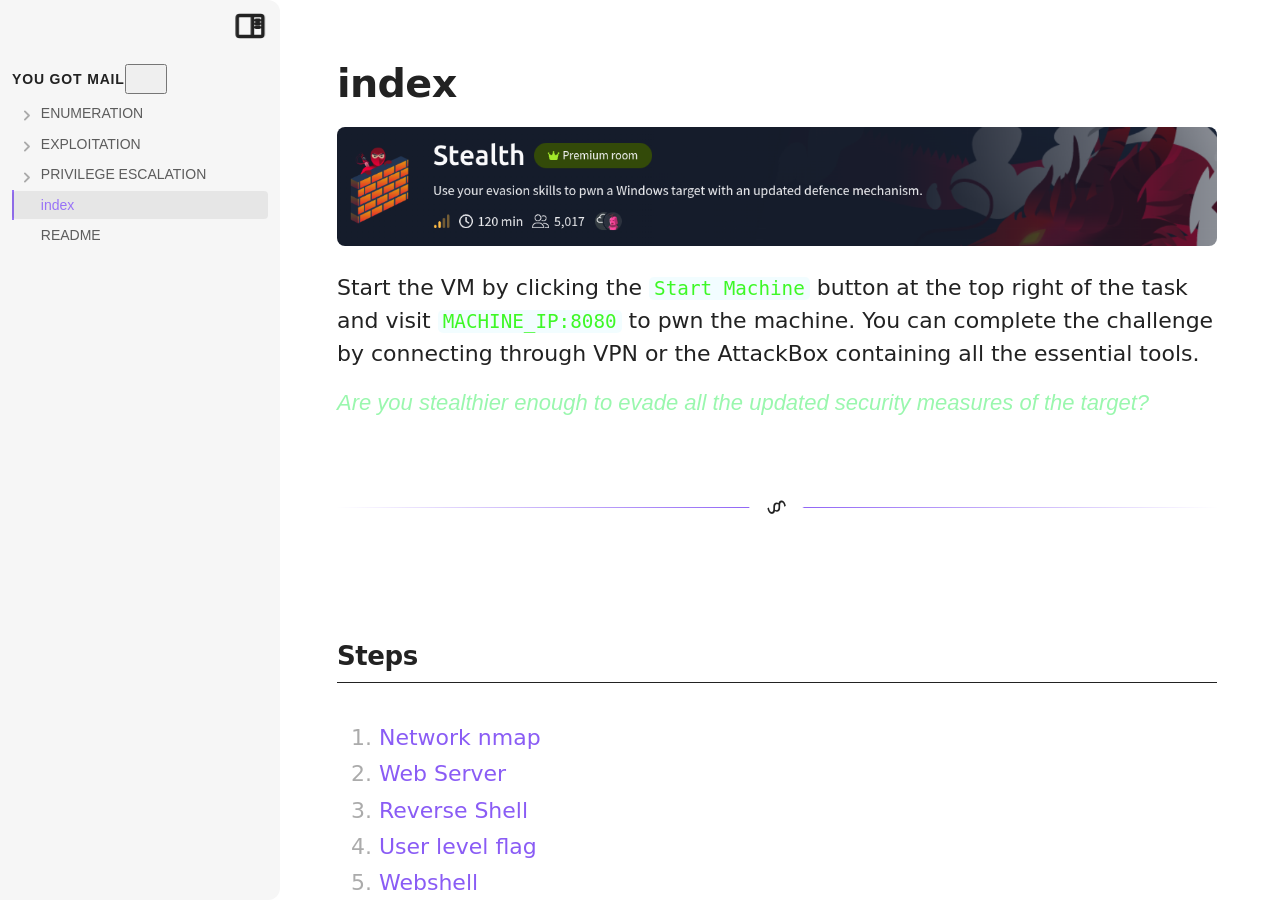
==== commit c7ebe28c: "Change index." ====
--- a/docs/index.html
+++ b/docs/index.html
@@ -15,4 +15,12 @@
 .obsidian-search-match-highlight
 ){padding:0!important;margin:0!important}.cm-s-obsidian span.cm-inline-code{color:var(--text-accent)}.cm-s-obsidian span.cm-inline-code.cm-formatting-code{display:inline-flex;min-width:.55rem}.cm-s-obsidian span.cm-formatting-highlight,.cm-s-obsidian span.cm-highlight{background-image:none!important;background-color:var(--text-highlight-bg);color:#fff;-webkit-text-fill-color:#fff;-webkit-background-clip:initial}.cm-s-obsidian span.code-block-flair:not(:empty){color:var(--text-accent);font-weight:600;text-transform:uppercase;font-size:.6rem;background:rgba(16,14,23,.86);border-radius:8px;padding:.1em .8em;margin-top:.3rem;margin-right:.3rem}.cm-s-obsidian pre.HyperMD-codeblock{color:var(--text-sub-accent)}.cm-s-obsidian div.HyperMD-codeblock-bg{background-color:#191621}.cm-s-obsidian div.HyperMD-codeblock-begin-bg{border-top-left-radius:.3em;border-top-right-radius:.3em;border:none}.cm-s-obsidian div.HyperMD-codeblock-begin-bg:before{position:absolute;content:'';top:-5%;left:0;width:100%;height:60%;margin-top:1.5em;border-top-left-radius:.3em;border-top-right-radius:.3em;background-color:#191621}.cm-s-obsidian div.HyperMD-codeblock-end-bg{border-bottom-left-radius:.3em;border-bottom-right-radius:.3em;border:none}pre{position:relative}pre[class*=language-]:before{font-family:Rubik,Lato,Lucida Grande,Lucida Sans Unicode,Tahoma,Sans-Serif;font-style:normal;font-weight:700;font-size:.6rem;color:#fff;position:absolute;top:.3rem;right:.3rem;padding:0;color:var(--text-accent)!important;content:'';text-transform:uppercase;background:rgba(16,14,23,.86);border-radius:8px;padding:.1em .8em;z-index:10}pre[class$=javascript]:before,pre[class$=js]:before{content:'JavaScript'}pre[class$=ts]:before,pre[class$=typescript]:before{content:'typescript'}pre[class$=html]:before{content:'html'}pre[class$=css]:before{content:'css'}pre[class$=ejs]:before{content:'ejs'}pre[class$=vue]:before{content:'vue'}pre[class$=react]:before{content:'react'}pre[class$=shell]:before{content:'Shell'}pre[class$=powershell]:before{content:'PowerShell'}pre[class$=json]:before{content:'Json'}pre[class$=python]:before{content:'python'}blockquote{margin-inline-start:0}.markdown-preview-view blockquote,.markdown-source-view.mod-cm6.is-live-preview .HyperMD-quote{position:relative;padding:1rem 2rem 1rem 3rem;color:#bdbdbd;border-top-right-radius:5px;border-bottom-right-radius:5px;margin-bottom:2em;margin-right:0!important;border-left:3px rgba(16,215,13,.5) solid;border-top:transparent;border-bottom:transparent;border-right:transparent;background:linear-gradient(135deg,rgba(32,28,41,.45),#100e17)}.markdown-preview-view blockquote::before,.markdown-source-view.mod-cm6.is-live-preview .HyperMD-quote::before{content:'';position:absolute;top:0;left:0;height:2px;width:60%;background:linear-gradient(90deg,rgba(16,215,13,.5),#13111a)}.markdown-source-view.mod-cm6.is-live-preview .HyperMD-quote+.HyperMD-quote::before{display:none}.HyperMD-quote::after,.markdown-preview-view blockquote::after{content:'';position:absolute;bottom:0;left:0;height:2px;width:25%;background:linear-gradient(90deg,rgba(16,215,13,.5),#15131c)}.HyperMD-quote.HyperMD-quote-2::before,.HyperMD-quote.HyperMD-quote-3::before,.HyperMD-quote.HyperMD-quote-4::before,.HyperMD-quote.HyperMD-quote-5::before{height:0}.markdown-preview-view blockquote p{position:relative}.markdown-preview-view blockquote p:first-of-type::before{content:'!!';font-style:italic;font-weight:700;font-size:18px;color:var(--text-accent);position:absolute;top:.1rem;left:-1.8rem}.cm-s-obsidian span.cm-atom,.cm-s-obsidian span.cm-def{color:var(--text-faint)}.cm-s-obsidian span.cm-meta{color:var(--text-accent)}.cm-s-obsidian span.cm-string{color:var(--text-sub-accent)}.cm-s-obsidian span.cm-inline-code:not(.cm-formatting):not(.cm-hmd-indented-code):not(
 .obsidian-search-match-highlight
-),.markdown-preview-view code{overflow-wrap:break-word;background-color:rgba(14,210,247,.05);word-wrap:break-word;padding:0 5px;border-radius:.3rem;color:rgba(41,247,14,.9)!important}.theme-dark :not(pre)>code[class*=language-],.theme-dark pre[class*=language-]{background-color:var(--background-secondary)}.markdown-preview-view img{border-radius:8px}.theme-dark .cm-s-obsidian pre.HyperMD-codeblock span.cm-comment{color:#6272a4}.theme-dark .cm-s-obsidian pre.HyperMD-codeblock span.cm-string,.theme-dark .cm-s-obsidian pre.HyperMD-codeblock span.cm-string-2{color:#f1fa8c}.theme-dark .cm-s-obsidian pre.HyperMD-codeblock span.cm-number{color:#bd93f9}.theme-dark .cm-s-obsidian pre.HyperMD-codeblock span.cm-variable{color:#50fa7b}.theme-dark .cm-s-obsidian pre.HyperMD-codeblock span.cm-variable-2{color:#fff}.theme-dark .cm-s-obsidian pre.HyperMD-codeblock span.cm-def{color:#50fa7b}.theme-dark .cm-s-obsidian pre.HyperMD-codeblock span.cm-operator{color:#ff79c6}.theme-dark .cm-s-obsidian pre.HyperMD-codeblock span.cm-keyword{color:#ff79c6}.theme-dark .cm-s-obsidian pre.HyperMD-codeblock span.cm-atom{color:#bd93f9}.theme-dark .cm-s-obsidian pre.HyperMD-codeblock span.cm-meta{color:#f8f8f2}.theme-dark .cm-s-obsidian pre.HyperMD-codeblock span.cm-tag{color:#ff79c6}.theme-dark .cm-s-obsidian pre.HyperMD-codeblock span.cm-attribute{color:#50fa7b}.theme-dark .cm-s-obsidian pre.HyperMD-codeblock span.cm-qualifier{color:#50fa7b}.theme-dark .cm-s-obsidian pre.HyperMD-codeblock span.cm-property{color:#66d9ef}.theme-dark .cm-s-obsidian pre.HyperMD-codeblock span.cm-builtin{color:#50fa7b}.theme-dark .cm-s-obsidian pre.HyperMD-codeblock span.cm-type,.theme-dark .cm-s-obsidian pre.HyperMD-codeblock span.cm-variable-3{color:#ffb86c}pre::-webkit-scrollbar{width:14px}code[class*=language-],pre[class*=language-]{color:#ccc;background:#282936;text-shadow:none;font-family:OperatorMonoSSmLig-Book,PT Mono,Consolas,Monaco,'Andale Mono','Ubuntu Mono',monospace!important;text-align:left;white-space:pre;word-spacing:normal;word-break:normal;word-wrap:normal;line-height:1.5;-moz-tab-size:4;-o-tab-size:4;tab-size:4;-webkit-hyphens:none;-moz-hyphens:none;-ms-hyphens:none;hyphens:none}code[class*=language-] ::-moz-selection,code[class*=language-]::-moz-selection,pre[class*=language-] ::-moz-selection,pre[class*=language-]::-moz-selection{text-shadow:none;background-color:#5a5f80}code[class*=language-] ::selection,code[class*=language-]::selection,pre[class*=language-] ::selection,pre[class*=language-]::selection{text-shadow:none;background-color:#5a5f80}@media print{code[class*=language-],pre[class*=language-]{text-shadow:none}}:not(pre)>code[class*=language-],pre[class*=language-]{background:#282936}:not(pre)>code[class*=language-]{padding:4px 7px;border-radius:.3em;white-space:normal}.limit-300{height:300px!important}.limit-400{height:400px!important}.limit-500{height:500px!important}.limit-600{height:600px!important}.limit-700{height:700px!important}.limit-800{height:800px!important}.theme-dark .token.comment{color:#6272a4}.theme-dark .token.prolog{color:#cfcfc2}.theme-dark .token.tag{color:#dc68aa}.theme-dark .token.entity{color:#8be9fd}.theme-dark .token.atrule{color:#62ef75}.theme-dark .token.url{color:#66d9ef}.theme-dark .token.selector{color:#cfcfc2}.theme-dark .token.string{color:#f1fa8c}.theme-dark .token.property{color:#ffb86c}.theme-dark .token.important{color:#ff79c6;font-weight:700}.theme-dark .token.punctuation{color:#fff}.theme-dark .token.number{color:#bd93f9}.theme-dark .token.function{color:#50fa7b}.theme-dark .token.class-name{color:#ffb86c}.theme-dark .token.keyword{color:#ff79c6}.theme-dark .token.boolean{color:#ffb86c}.theme-dark .token.operator{color:#8be9fd}.theme-dark .token.char{color:#ff879d}.theme-dark .token.regex{color:#50fa7b}.theme-dark .token.variable{color:#50fa7b}.theme-dark .token.constant{color:#ffb86c}.theme-dark .token.symbol{color:#ffb86c}.theme-dark .token.builtin{color:#ff79c6}.theme-dark .token.attr-value{color:#7ec699}.theme-dark .token.deleted{color:#e2777a}.theme-dark .token.namespace{color:#e2777a}.theme-dark .token.bold{font-weight:700}.theme-dark .token.italic{font-style:italic}.theme-dark .token{color:#ff79c6}.language-cpp .theme-dark .token.string{color:#8be9fd}.language-c .theme-dark .token.string{color:#8be9fd}.theme-dark .language-css .token.selector{color:#50fa7b}.theme-dark .language-css .token.property{color:#ffb86c}.language-java span.theme-dark .token.class-name{color:#8be9fd}.language-java .theme-dark .token.class-name{color:#8be9fd}.language-markup .theme-dark .token.attr-value{color:#66d9ef}.language-markup .theme-dark .token.tag{color:#50fa7b}.language-objectivec .theme-dark .token.property{color:#66d9ef}.language-objectivec .theme-dark .token.string{color:#50fa7b}.language-php .theme-dark .token.boolean{color:#8be9fd}.language-php .theme-dark .token.function{color:#ff79c6}.language-php .theme-dark .token.keyword{color:#66d9ef}.language-ruby .theme-dark .token.symbol{color:#8be9fd}.language-ruby .theme-dark .token.class-name{color:#cfcfc2}pre.line-numbers{position:relative;padding-left:3.8em;counter-reset:linenumber}pre.line-numbers>code{position:relative;white-space:inherit}.line-numbers .line-numbers-rows{position:absolute;pointer-events:none;top:0;font-size:100%;left:-3.8em;width:3em;letter-spacing:-1px;border-right:1px solid #999;-webkit-user-select:none;-moz-user-select:none;-ms-user-select:none;user-select:none}.line-numbers-rows>span{pointer-events:none;display:block;counter-increment:linenumber}.line-numbers-rows>span:before{content:counter(linenumber);color:#999;display:block;padding-right:.8em;text-align:right}</style><style>:root body{--line-width:min(40em, calc(100vw - 2em));--line-width-adaptive:min(40em, calc(100vw - 2em));--file-line-width:min(40em, calc(100vw - 2em));--sidebar-width:min(20em, 80vw)}body{--zoom-factor:1!important;--font-text-size:22px!important;--indent-size:4}</style><style>body{--color-fade-speed:0.2s}.tree-container{position:relative;height:100%;width:auto;margin-top:3em;margin-bottom:0}.tree-container .tree-header{display:flex;flex-direction:row;align-items:center;position:absolute;top:-3em}.tree-container .tree-header .sidebar-section-header{margin-block:1em;white-space:nowrap}.tree-container:has(.tree-scroll-area:empty){display:none}body .webpage-container .tree-container .tree-scroll-area{width:100%;height:100%;max-height:100%;overflow-y:auto;border-radius:0;position:absolute;margin:0;background-color:transparent}.tree-container .tree-item{display:flex;flex-direction:column;align-items:flex-start;padding:0;padding-block:1px;overflow:hidden!important;flex:none}.tree-container .tree-item-children{padding:0;margin:0;border-left:none;width:100%}.tree-item-title>*{padding:0;margin:0;overflow:hidden;display:inline;text-overflow:ellipsis}.tree-container .tree-item-icon *{color:var(--text-muted);font-family:emoji}.tree-container .tree-item-icon :is(svg,img){-webkit-mask-image-repeat:no-repeat;-webkit-mask-image-position:center;max-width:1.3em;height:100%}.tree-container .tree-item-icon :has(svg){display:contents!important}.tree-container .tree-item-icon{min-width:1.6em;max-width:1.6em;margin-left:2px;display:flex;align-items:center;justify-content:flex-start}.tree-container .tree-item.mod-active>.tree-link>.tree-item-contents{color:var(--interactive-accent)}.tree-container .tree-link{position:relative;display:flex;flex-direction:row;align-items:center;flex-wrap:wrap;border-radius:var(--radius-s);color:var(--nav-item-color);text-decoration-line:none;width:-webkit-fill-available;width:-moz-available;width:fill-available;margin-left:var(--tree-horizontal-spacing)}.tree-container .tree-link:active{color:var(--nav-item-color-active)}.tree-container .tree-item-contents{width:100%;height:100%;margin:0!important;padding:0!important;font-size:unset!important;padding-left:calc(var(--tree-horizontal-spacing) * 2 + var(--collapse-arrow-size))!important;border-radius:var(--radius-s);display:flex!important;flex-direction:row!important;align-items:center!important;color:var(--nav-item-color);transition:background-color .1s}.tree-container .tree-item-title{overflow:hidden;text-overflow:ellipsis!important;text-wrap:nowrap!important;white-space:nowrap!important;position:relative!important;border:none!important;width:100%;width:-webkit-fill-available;width:-moz-available;width:fill-available;background-color:transparent!important;padding-top:calc(var(--tree-vertical-spacing)/ 2)!important;padding-bottom:calc(var(--tree-vertical-spacing)/ 2)!important;margin:0!important;left:0!important;right:0!important;top:0!important;bottom:0!important}.tree-container .tree-item-title::after{right:0;position:absolute!important;margin-right:.5em!important}.tree-container .mod-tree-folder:not(:has(.mod-tree-folder)) .mod-tree-file>.tree-link>.tree-item-contents{padding-left:calc(var(--tree-horizontal-spacing) * 2)!important}.tree-container .collapse-icon{translate:calc(0px - var(--collapse-arrow-size) - var(--tree-horizontal-spacing) * 2) 0;position:absolute;height:100%;padding:var(--tree-horizontal-spacing)}.tree-container .tree-item.mod-tree-folder>.tree-link>.collapse-icon{width:100%}.collapse-icon:hover{color:var(--nav-item-color-hover)}.tree-container .clickable-icon{width:3.2em;height:2.2em}.tree-container .tree-item.is-collapsed>.tree-link>.tree-item-contents>.collapse-icon>svg{transition:transform .1s ease-in-out;transform:rotate(-90deg)}.tree-container .tree-item-contents:hover{color:var(--nav-item-color-hover)}.filtered-out{display:none!important}.tree-container>.tree-scroll-area>* .tree-item{margin-left:calc(var(--tree-horizontal-spacing) * 2 + var(--collapse-arrow-size)/ 2)}.tree-container>.tree-scroll-area>* .tree-item{border-left:var(--nav-indentation-guide-width) solid var(--nav-indentation-guide-color)}.tree-container .tree-scroll-area>*>*>.tree-item{margin-left:calc(var(--tree-horizontal-spacing) + var(--collapse-arrow-size)/ 2)}.tree-container:not(.mod-nav-indicator) .tree-scroll-area .tree-item{border-color:transparent!important}.tree-container .tree-item.mod-active{border-color:var(--interactive-accent)!important;box-shadow:2px 0 0 0 var(--interactive-accent) inset;transition:box-shadow .4s ease-in-out}.tree-container .tree-item:hover:not(.mod-active):not(.mod-collapsible):not(:has(.tree-item:hover)):not(.mod-root > * > *){border-left:var(--nav-indentation-guide-width) solid var(--nav-item-color-hover)}.tree-container .mod-active>.tree-link,.tree-container .tree-link:hover{background-color:var(--nav-item-background-hover);cursor:pointer}.webpage-container .tree-container .tree-item:not(.mod-collapsible)>.tree-item-children>.tree-item>.tree-link,.webpage-container .tree-container>.tree-scroll-area>.tree-item>.tree-link{margin-left:0!important}.tree-container.outline-tree .tree-item[data-depth='1']>.tree-link>.tree-item-contents{font-weight:900;font-size:1.1em;margin-left:0;padding-left:1em}.nav-folder.mod-root .nav-folder>.nav-folder-children{padding:0!important;margin:0!important;border:none!important}.nav-file{border-radius:0!important}.nav-folder.mod-root .nav-folder>.nav-folder-children{border-radius:var(--radius-s)!important}.webpage-container .nav-file-tag{margin-right:1em}.nav-file-title-content,.nav-folder-title-content{margin-bottom:unset!important;display:unset!important;border-radius:unset!important;cursor:unset!important;font-size:unset!important;font-weight:unset!important;line-height:unset!important;padding:unset!important}#webpage-icon :is(svg,img){width:100%;height:100%;box-shadow:none!important;border:none!important;border-radius:0!important;stroke:currentColor}#webpage-icon :has(:is(svg,img)){display:contents!important}#webpage-icon:has(:is(svg,img)){font-size:40px;width:40px;height:40px}#webpage-icon{font-size:40px;margin-bottom:8px;font-family:emoji;width:fit-content}body.show-inline-title .page-title{font-weight:var(--inline-title-weight);font-size:var(--inline-title-size);font-style:var(--inline-title-style);font-variant:var(--inline-title-variant);font-family:var(--inline-title-font);letter-spacing:-.015em;color:var(--inline-title-color)}.heading{position:relative}.heading-wrapper.is-collapsed>.heading::after{content:"..."!important;display:inline-block!important;position:absolute!important;margin:0!important;padding:0!important;margin-left:.3em!important;color:var(--text-muted)}.heading-wrapper{transition:height ease-in-out,margin-bottom ease-in-out;transition-duration:.2s;display:flex;flex-direction:column;position:relative}html>body>.webpage-container>.document-container>.markdown-preview-view>.markdown-preview-sizer>div{margin-inline:0!important;margin:0!important;padding:0!important;width:100%;max-width:100%}.markdown-rendered .heading-wrapper:has(> .heading-children > div:last-child > :is(p,pre,table,ul,ol))+.heading-wrapper>.heading:first-child{margin-top:var(--heading-spacing)}.heading-children{transition:height ease-in-out,margin-bottom ease-in-out;transition-duration:.2s;display:flow;position:relative;contain:inline-size}.heading-children.is-collapsed{padding-top:0}.heading-wrapper.is-animating>.heading-children,.heading-wrapper.is-collapsed>.heading-children{overflow:hidden;overflow:clip}.heading-wrapper>.heading>.heading-after{display:none}.heading-wrapper.is-collapsed>.heading>.heading-after{display:inline-block;margin-left:.3em;opacity:.4;font-size:1em;cursor:auto;user-select:none}.heading-wrapper.is-hidden>*{display:none}.heading-wrapper.is-hidden{visibility:hidden}.collapse-icon:not(.list-collapse-indicator) svg.svg-icon{color:var(--nav-collapse-icon-color);width:var(--collapse-arrow-size);height:var(--collapse-arrow-size);transition:transform .1s ease-in-out 0s;stroke-width:4px;min-width:10px;min-height:10px}div.is-collapsed>*>.heading-collapse-indicator.collapse-icon>svg{transition:transform .1s ease-in-out;transform:rotate(-90deg)}.heading-wrapper .heading-collapse-indicator{opacity:0;transition:opacity .15s ease-in-out;position:absolute;z-index:1;padding:0!important;padding-left:40px!important;padding-right:40px!important;left:-40px!important}.heading-wrapper .heading-collapse-indicator:hover,.heading:hover>.heading-collapse-indicator{opacity:1}.heading-wrapper-span{position:absolute;width:200vw;height:calc(100% + var(--p-spacing) * 2);top:calc(0px - var(--p-spacing));left:-100vw;z-index:-1}.markdown-embed .markdown-embed-content .markdown-preview-view .heading-wrapper-span{width:100%}.theme-toggle-container{--toggle-width:3.5em;--toggle-height:1.75em;--border-radius:calc(var(--toggle-height) / 2);--handle-width:calc(var(--toggle-height) * 0.65);--handle-radius:calc(var(--handle-width) / 2);--handle-margin:calc((var(--toggle-height) / 2.0) - var(--handle-radius));--handle-translation:calc(var(--toggle-width) - var(--handle-width) - (var(--handle-margin) * 2));display:inline-block;cursor:pointer}.clickable-icon,.sidebar-section-header{transition:color var(--color-fade-speed) ease-in-out}@keyframes toggle-slide-right{0%{width:var(--handle-width);transform:translateX(0)}50%{width:calc(var(--toggle-width) * .5)}90%{width:var(--handle-width)}100%{transform:translateX(var(--handle-translation))}}@keyframes toggle-slide-left{0%{width:var(--handle-width);transform:translateX(calc(var(--handle-translation) - ((var(--toggle-width) * .33) - var(--handle-width))))}70%{width:calc(var(--toggle-width) * .5)}100%{width:var(--handle-width);transform:translateX(0)}}@keyframes toggle-expand-right{0%{width:var(--handle-width)}100%{width:calc(var(--toggle-width) * .33)}}@keyframes toggle-expand-left{0%{width:var(--handle-width);transform:translateX(var(--handle-translation))}100%{width:calc(var(--toggle-width) * .33);transform:translateX(calc(var(--handle-translation) - ((var(--toggle-width) * .33) - var(--handle-width))))}}@keyframes toggle-contract{0%{width:calc(var(--toggle-width) * .33)}100%{width:var(--handle-width)}}.theme-toggle-input{display:none;z-index:1000}.toggle-background{position:relative;width:var(--toggle-width);height:var(--toggle-height);border-radius:var(--border-radius);background-color:var(--background-modifier-border);transition:background-color var(--color-fade-speed);z-index:1000;animation-duration:.2s}.toggle-background::before{content:"";position:absolute;left:var(--handle-margin);top:var(--handle-margin);height:var(--handle-width);width:var(--handle-width);border-radius:var(--handle-radius);background-color:var(--text-normal);box-shadow:inset 0 1px 1px rgba(0,0,0,.2);animation:toggle-slide-left ease-in-out normal both;animation-duration:inherit;z-index:1000}.theme-toggle-input:checked~.toggle-background::before{animation:toggle-slide-right ease-in-out normal both;animation-duration:inherit}.theme-toggle-input:active~.toggle-background::before{animation:toggle-expand-right ease-in-out normal both;animation-duration:inherit}.theme-toggle-input:active:checked~.toggle-background::before{animation:toggle-expand-left ease-in-out normal both;animation-duration:inherit}.toggle-background::after{content:"";position:absolute;right:var(--handle-margin);top:calc(var(--handle-margin));height:var(--handle-width);width:var(--handle-width);transition:transform .3s;background:url('data:image/svg+xml,<svg xmlns="http://www.w3.org/2000/svg" viewBox="0 0 24 24" fill="none" stroke="white" stroke-width="2" stroke-linecap="round" stroke-linejoin="round" class="lucide lucide-moon"><path d="M12 3a6 6 0 0 0 9 9 9 9 0 1 1-9-9Z"/></svg>') no-repeat center center;transform:scale(.9)}.theme-toggle-input:checked~.toggle-background::after{transform:translateX(calc(var(--handle-translation) * -1)) scale(.9);background:url('data:image/svg+xml,<svg xmlns="http://www.w3.org/2000/svg" viewBox="0 0 24 24" fill="none" stroke="black" stroke-width="2" stroke-linecap="round" stroke-linejoin="round" class="lucide lucide-sun"><circle cx="12" cy="12" r="4"/><path d="M12 2v2"/><path d="M12 20v2"/><path d="m4.93 4.93 1.41 1.41"/><path d="m17.66 17.66 1.41 1.41"/><path d="M2 12h2"/><path d="M20 12h2"/><path d="m6.34 17.66-1.41 1.41"/><path d="m19.07 4.93-1.41 1.41"/></svg>') no-repeat center center}.graph-view-wrapper{--graph-view-max-height:35vh}#graph-canvas{width:100%;height:100%;aspect-ratio:1;transition:opacity .2s ease-in-out}.graph-view-container.expanded{position:fixed;width:90%;height:90%;max-height:unset;right:5%;top:5%;background-color:var(--background-secondary);z-index:100}body:is(.is-phone,.is-tablet) .graph-view-container.expanded{width:95%;height:95%;right:2.5%;top:2.5%}.graph-view-container{position:relative;width:100%;aspect-ratio:1;max-height:var(--graph-view-max-height);display:flex;transition:background-color var(--color-fade-speed) ease-in-out;touch-action:none;border:1px solid var(--modal-border-color);border-radius:var(--modal-radius);overflow:hidden}.graph-icon{cursor:pointer;color:var(--text-muted)}.graph-view-container .graph-icon>svg{width:24px;height:24px;background-color:var(--color-base-00);outline-width:6px;outline-color:var(--color-base-00);outline-offset:-1px;outline-style:solid;border-radius:100px;margin:10px;transition:outline-color,background-color;transition-timing-function:ease-in-out;transition-duration:var(--color-fade-speed)}.graph-view-placeholder{padding:0;width:100%;aspect-ratio:1;max-height:var(--graph-view-max-height);position:relative;flex:none}.graph-view-placeholder:has(.expanded){border-radius:var(--modal-radius);border:1px solid var(--modal-border-color)}.scale-down{transition:transform .2s ease-in-out;transform:scale(.9)}.scale-up{transition:transform .2s ease-in-out;transform:scale(1)}.graph-expand{position:absolute;top:5px;right:5px}body :is(.canvas-node-container,.canvas-wrapper){cursor:unset!important}.canvas{translate:0 0;scale:1 1;will-change:translate,scale}.canvas-controls{display:none;cursor:default!important}.canvas-card-menu{display:none;cursor:default!important}.canvas-node-content-blocker{pointer-events:none}body.is-phone .sidebar{font-size:1.15em;--tree-vertical-spacing:0.9em;--sidebar-width:85vw!important}body.is-phone{--collapse-arrow-size:13px;--tree-vertical-spacing:0.8em;--tree-horizontal-spacing:0.5em}body.is-phone .heading-wrapper .heading-collapse-indicator{transition:transform .2s ease-in-out .2s}.loading-icon{--width:80px;--height:80px;display:inline-block;position:fixed;left:calc(50% - var(--width)/ 2);top:calc(50% - var(--height)/ 2);width:var(--width);height:var(--height);opacity:0;transition:opacity .5s ease-in-out;pointer-events:none}.loading-icon.show{opacity:1}.loading-icon div{position:absolute;top:33px;width:13px;height:13px;border-radius:50%;background:var(--interactive-accent);animation-timing-function:cubic-bezier(0,1,1,0)}.loading-icon div:first-child{left:8px;animation:lds-ellipsis1 .6s infinite}.loading-icon div:nth-child(2){left:8px;animation:lds-ellipsis2 .6s infinite}.loading-icon div:nth-child(3){left:32px;animation:lds-ellipsis2 .6s infinite}.loading-icon div:nth-child(4){left:56px;animation:lds-ellipsis3 .6s infinite}.loading-icon:not(.show) div{animation-play-state:paused}@keyframes lds-ellipsis1{0%{transform:scale(0)}100%{transform:scale(1)}}@keyframes lds-ellipsis3{0%{transform:scale(1)}100%{transform:scale(0)}}@keyframes lds-ellipsis2{0%{transform:translate(0,0)}100%{transform:translate(24px,0)}}@media print{body .webpage-container .document-container *{overflow:visible!important;overflow-y:visible!important;overflow-x:visible!important}html body.publish :is(.sidebar,script,style,include){display:none!important}:root,html body.publish>:is(.webpage-container,.document-container,.markdown-preview-view):not(script,style,include){display:contents!important}:root,html body.publish .document-container>.markdown-preview-view{background-color:transparent!important}body{display:inline!important;background:var(--background-primary)}.document-container>.markdown-preview-view>.markdown-preview-sizer{padding:0!important;margin:0!important;padding:var(--file-margins)!important;padding-bottom:0!important}html body.publish :is(.document-container,.markdown-preview-view){margin:0!important;padding:0!important}}.tree-hint-label{font-size:var(--font-smallest);color:var(--text-accent);width:100%;width:-webkit-fill-available;width:-moz-available;width:fill-available;white-space:pre-wrap;text-decoration-line:none}.tree-hint-label:hover{text-decoration-line:underline}.tree-hint-container{width:100%;padding-left:calc(var(--tree-horizontal-spacing) * 2 + var(--collapse-arrow-size));padding-bottom:calc(var(--tree-vertical-spacing)/ 2);display:flex;flex-direction:column}.tree-container .mod-tree-folder:not(:has(.mod-tree-folder)) .mod-tree-file>.tree-link>.tree-hint-container{padding-left:calc(var(--tree-horizontal-spacing) * 2)}.tree-item-contents:has(.tree-item-icon)+.tree-hint-container{margin-left:calc(1.6em + 2px)}a.tree-hint-label:hover{text-decoration-line:underline}.search-mark{margin:0!important;padding:0!important;scroll-margin:2em!important}.search-input-container:has(+ #search-results)>input[type=search]{border-bottom-left-radius:0;border-bottom-right-radius:0}input[type=search]{box-shadow:none!important;height:2.5em;font-size:1em;transition:background,background-color,border;transition-duration:var(--color-fade-speed);transition-timing-function:ease-in-out}.search-input-container{width:100%!important}.search-input-container::before{mask-image:url("data:image/svg+xml,<svg xmlns='http://www.w3.org/2000/svg' viewBox='0 0 24 24' fill='none' stroke='currentColor' stroke-width='2' stroke-linecap='round' stroke-linejoin='round'><circle cx='11' cy='11' r='8'></circle><line x1='21' y1='21' x2='16.65' y2='16.65'></line></svg>");mask-repeat:no-repeat;top:50%;transform:translateY(-50%)}.sidebar .sidebar-handle:hover~.sidebar-content,.sidebar.is-resizing .sidebar-content{box-shadow:0 0 0 var(--divider-width-hover) var(--divider-color-hover)}.sidebar-handle{width:min(max(calc(var(--sidebar-margin)/ 2),3px),12px);height:calc(100vh - 2 * var(--radius-l));margin-top:var(--radius-l);margin-bottom:var(--radius-l);top:0;position:absolute;cursor:ew-resize;z-index:1;transition:background-color .2s ease-in-out}.sidebar-left .sidebar-handle{right:0}.sidebar-right .sidebar-handle{left:0}.nav-folder-children .nav-folder-title-content::before{margin-right:.5em}.tree-item::before{margin-left:calc(var(--tree-horizontal-spacing) - .3em)}.tree-item-contents:has(.tree-item-icon) .tree-item-title::before,.tree-item-contents:has(.tree-item-icon)::before,.tree-item:has(.tree-item-contents > .tree-item-icon)::before{display:none!important}.anp-simple-rainbow-color-toggle.anp-simple-rainbow-indentation-toggle .tree-container.file-tree .tree-item{border-color:rgba(var(--rainbow-folder-color),.5)}.anp-collapse-folders .tree-container .tree-item .collapse-icon{-webkit-mask-image:url("data:image/svg+xml,%3Csvg xmlns='http://www.w3.org/2000/svg' viewBox='0 0 27 24' fill='none' stroke='currentColor' stroke-linejoin='round' stroke-linecap='round' stroke-width='2'%3E%3Cpath d='M6 14l1.45-2.9A2 2 0 0 1 9.24 10H22a2 2 0 0 1 1.94 2.5l-1.55 6a2 2 0 0 1-1.94 1.5H4a2 2 0 0 1-2-2V5c0-1.1.9-2 2-2h3.93a2 2 0 0 1 1.66.9l.82 1.2a2 2 0 0 0 1.66.9H20a2 2 0 0 1 2 2v2'/%3E%3C/svg%3E%0A");mask-image:url("data:image/svg+xml,%3Csvg xmlns='http://www.w3.org/2000/svg' viewBox='0 0 27 24' fill='none' stroke='currentColor' stroke-linejoin='round' stroke-linecap='round' stroke-width='2'%3E%3Cpath d='M6 14l1.45-2.9A2 2 0 0 1 9.24 10H22a2 2 0 0 1 1.94 2.5l-1.55 6a2 2 0 0 1-1.94 1.5H4a2 2 0 0 1-2-2V5c0-1.1.9-2 2-2h3.93a2 2 0 0 1 1.66.9l.82 1.2a2 2 0 0 0 1.66.9H20a2 2 0 0 1 2 2v2'/%3E%3C/svg%3E%0A");-webkit-mask-repeat:no-repeat;mask-repeat:no-repeat;background-color:currentColor;display:flex;flex-basis:100%;height:16px;width:17px}.anp-collapse-folders .tree-container .tree-item.is-collapsed .collapse-icon{-webkit-mask-image:url("data:image/svg+xml,%3Csvg xmlns='http://www.w3.org/2000/svg' viewBox='0 0 27 24' fill='none' stroke='currentColor' stroke-linejoin='round' stroke-linecap='round' stroke-width='2'%3E%3Cpath d='M4 20h16a2 2 0 0 0 2-2V8a2 2 0 0 0-2-2h-7.93a2 2 0 0 1-1.66-.9l-.82-1.2A2 2 0 0 0 7.93 3H4a2 2 0 0 0-2 2v13c0 1.1.9 2 2 2z'/%3E%3Cpath d='M2 10h20' /%3E%3C/svg%3E%0A");mask-image:url("data:image/svg+xml,%3Csvg xmlns='http://www.w3.org/2000/svg' viewBox='0 0 27 24' fill='none' stroke='currentColor' stroke-linejoin='round' stroke-linecap='round' stroke-width='2'%3E%3Cpath d='M4 20h16a2 2 0 0 0 2-2V8a2 2 0 0 0-2-2h-7.93a2 2 0 0 1-1.66-.9l-.82-1.2A2 2 0 0 0 7.93 3H4a2 2 0 0 0-2 2v13c0 1.1.9 2 2 2z'/%3E%3Cpath d='M2 10h20' /%3E%3C/svg%3E%0A")}.anp-file-icons .nav-file .nav-file-title::before{-webkit-mask-image:url("data:image/svg+xml,%3Csvg xmlns='http://www.w3.org/2000/svg' viewBox='0 0 24 24' fill='none' stroke='currentColor' stroke-width='1.5' stroke-linecap='round' stroke-linejoin='round'%3E%3Cpath d='M14.5 2H6a2 2 0 0 0-2 2v16a2 2 0 0 0 2 2h12a2 2 0 0 0 2-2V7.5L14.5 2z'/%3E%3Cpath d='M14 2v6h6'/%3E%3C/svg%3E%0A");mask-image:url("data:image/svg+xml,%3Csvg xmlns='http://www.w3.org/2000/svg' viewBox='0 0 24 24' fill='none' stroke='currentColor' stroke-width='1.5' stroke-linecap='round' stroke-linejoin='round'%3E%3Cpath d='M14.5 2H6a2 2 0 0 0-2 2v16a2 2 0 0 0 2 2h12a2 2 0 0 0 2-2V7.5L14.5 2z'/%3E%3Cpath d='M14 2v6h6'/%3E%3C/svg%3E%0A");-webkit-mask-repeat:no-repeat;mask-repeat:no-repeat;background-color:currentColor;content:"";display:flex;flex-shrink:0;height:var(--size-4-4);margin-left:calc(-1 * var(--size-4-5));opacity:var(--icon-opacity);position:absolute;width:var(--size-4-4)}.anp-collapse-folders .tree-container .tree-item .collapse-icon:hover{color:currentColor}.anp-collapse-folders .tree-container .tree-item .collapse-icon svg{display:none}.document-container .kanban-plugin{position:absolute;padding:0;margin:0;height:100%}.document-container .kanban-plugin{font-family:var(--font-text, var(--default-font));font-size:.875rem;line-height:var(--line-height-tight);width:unset;overflow-y:unset;overflow-wrap:unset;color:unset;user-select:unset;-webkit-user-select:unset}.document-container .kanban-plugin__item-button-wrapper,.kanban-plugin__item-postfix-button.clickable-icon,.kanban-plugin__lane-grip,.kanban-plugin__lane-settings-button.clickable-icon{display:none}.excalidraw-plugin rect,.excalidraw-svg rect{fill:transparent}body.theme-dark .excalidraw-plugin svg.dark,body.theme-dark .excalidraw-svg svg.dark,body.theme-light .excalidraw-plugin svg.light,body.theme-light .excalidraw-svg svg.light{filter:invert(93%) hue-rotate(180deg)}.excalidraw-plugin>svg{width:100%;height:100%}.excalidraw-plugin{display:flex;flex-direction:column;align-items:center;justify-content:center;height:100%;width:100%;padding:10px}.columnParent{display:flex;padding:15px 20px;flex-wrap:wrap;gap:20px}.columnParent{white-space:normal}.columnChild{flex-grow:1;flex-basis:0px}.obsidian-banner .lock-button{display:none}.markdown-preview-view:has(.obsidian-banner-wrapper){padding-top:0!important}.view-content:has(.mm-mindmap){overflow-y:none}.view-content .mm-mindmap{transform:scale(1);translate:-4000px -4000px;top:70%;left:50%;position:absolute;overflow:hidden;width:100vw}</style><style>body{--ribbon-background:black}</style></head><body class="publish css-settings-manager theme-dark show-inline-title show-ribbon"><script defer="">let theme=localStorage.getItem("theme")||(window.matchMedia("(prefers-color-scheme: dark)").matches?"dark":"light");"dark"==theme?(document.body.classList.add("theme-dark"),document.body.classList.remove("theme-light")):(document.body.classList.add("theme-light"),document.body.classList.remove("theme-dark")),window.innerWidth<480?document.body.classList.add("is-phone"):window.innerWidth<768?document.body.classList.add("is-tablet"):window.innerWidth<1024?document.body.classList.add("is-small-screen"):document.body.classList.add("is-large-screen")</script><div class="webpage-container workspace"><div class="sidebar-left sidebar"><div class="sidebar-handle"></div><div class="sidebar-topbar"><div class="topbar-content"></div><div class="clickable-icon sidebar-collapse-icon"><svg xmlns="http://www.w3.org/2000/svg" width="100%" height="100%" viewBox="0 0 24 24" fill="none" stroke="currentColor" stroke-width="3" stroke-linecap="round" stroke-linejoin="round" class="svg-icon"><path d="M21 3H3C1.89543 3 1 3.89543 1 5V19C1 20.1046 1.89543 21 3 21H21C22.1046 21 23 20.1046 23 19V5C23 3.89543 22.1046 3 21 3Z"></path><path d="M10 4V20"></path><path d="M4 7H7"></path><path d="M4 10H7"></path><path d="M4 13H7"></path></svg></div></div><div class="sidebar-content"><div class="tree-container mod-root nav-folder tree-item file-tree mod-nav-indicator" data-depth="0"><div class="tree-header"><span class="sidebar-section-header">You Got Mail</span><button class="clickable-icon collapse-tree-button is-collapsed" aria-label="Collapse All"><svg xmlns="http://www.w3.org/2000/svg" width="24" height="24" viewBox="0 0 24 24" fill="none" stroke="currentColor" stroke-width="2" stroke-linecap="round" stroke-linejoin="round"></svg></button></div><div class="tree-scroll-area tree-item-children nav-folder-children" style="display: block;"><div class="tree-item mod-tree-folder nav-folder mod-collapsible is-collapsed" style="display: none;"></div><div class="tree-item mod-tree-folder nav-folder mod-collapsible is-collapsed" data-depth="1"><div class="tree-link"><div class="tree-item-contents nav-folder-title"><div class="collapse-icon"><svg xmlns="http://www.w3.org/2000/svg" width="24" height="24" viewBox="0 0 24 24" fill="none" stroke="currentColor" stroke-width="2" stroke-linecap="round" stroke-linejoin="round" class="svg-icon right-triangle"><path d="M3 8L12 17L21 8"></path></svg></div><span class="tree-item-title nav-folder-title-content tree-item-inner">ENUMERATION</span></div></div><div class="tree-item-children nav-folder-children" style="display: none;"><div class="tree-item mod-tree-file nav-file" data-depth="2"><a class="tree-link" href="ENUMERATION/Network nmap.html"><div class="tree-item-contents nav-file-title"><span class="tree-item-title nav-file-title-content tree-item-inner">Network nmap</span></div></a><div class="tree-item-children nav-folder-children"></div></div><div class="tree-item mod-tree-file nav-file" data-depth="2"><a class="tree-link" href="ENUMERATION/Web Server.html"><div class="tree-item-contents nav-file-title"><span class="tree-item-title nav-file-title-content tree-item-inner">Web Server</span></div></a><div class="tree-item-children nav-folder-children"></div></div></div></div><div class="tree-item mod-tree-folder nav-folder mod-collapsible is-collapsed" data-depth="1"><div class="tree-link"><div class="tree-item-contents nav-folder-title"><div class="collapse-icon"><svg xmlns="http://www.w3.org/2000/svg" width="24" height="24" viewBox="0 0 24 24" fill="none" stroke="currentColor" stroke-width="2" stroke-linecap="round" stroke-linejoin="round" class="svg-icon right-triangle"><path d="M3 8L12 17L21 8"></path></svg></div><span class="tree-item-title nav-folder-title-content tree-item-inner">EXPLOITATION</span></div></div><div class="tree-item-children nav-folder-children" style="display: none;"><div class="tree-item mod-tree-file nav-file" data-depth="2"><a class="tree-link" href="EXPLOITATION/Reverse Shell.html"><div class="tree-item-contents nav-file-title"><span class="tree-item-title nav-file-title-content tree-item-inner">Reverse Shell</span></div></a><div class="tree-item-children nav-folder-children"></div></div><div class="tree-item mod-tree-file nav-file" data-depth="2"><a class="tree-link" href="EXPLOITATION/User level flag.html"><div class="tree-item-contents nav-file-title"><span class="tree-item-title nav-file-title-content tree-item-inner">User level flag</span></div></a><div class="tree-item-children nav-folder-children"></div></div></div></div><div class="tree-item mod-tree-folder nav-folder mod-collapsible is-collapsed" data-depth="1"><div class="tree-link"><div class="tree-item-contents nav-folder-title"><div class="collapse-icon"><svg xmlns="http://www.w3.org/2000/svg" width="24" height="24" viewBox="0 0 24 24" fill="none" stroke="currentColor" stroke-width="2" stroke-linecap="round" stroke-linejoin="round" class="svg-icon right-triangle"><path d="M3 8L12 17L21 8"></path></svg></div><span class="tree-item-title nav-folder-title-content tree-item-inner">PRIVILEGE ESCALATION</span></div></div><div class="tree-item-children nav-folder-children" style="display: none;"><div class="tree-item mod-tree-file nav-file" data-depth="2"><a class="tree-link" href="PRIVILEGE ESCALATION/RDP.html"><div class="tree-item-contents nav-file-title"><span class="tree-item-title nav-file-title-content tree-item-inner">RDP</span></div></a><div class="tree-item-children nav-folder-children"></div></div><div class="tree-item mod-tree-file nav-file" data-depth="2"><a class="tree-link" href="PRIVILEGE ESCALATION/SeImpersonatePrivilege.html"><div class="tree-item-contents nav-file-title"><span class="tree-item-title nav-file-title-content tree-item-inner">SeImpersonatePrivilege</span></div></a><div class="tree-item-children nav-folder-children"></div></div><div class="tree-item mod-tree-file nav-file" data-depth="2"><a class="tree-link" href="PRIVILEGE ESCALATION/Webshell.html"><div class="tree-item-contents nav-file-title"><span class="tree-item-title nav-file-title-content tree-item-inner">Webshell</span></div></a><div class="tree-item-children nav-folder-children"></div></div></div></div><div class="tree-item mod-tree-file nav-file" data-depth="1"><a class="tree-link" href="index.html"><div class="tree-item-contents nav-file-title"><span class="tree-item-title nav-file-title-content tree-item-inner">index</span></div></a><div class="tree-item-children nav-folder-children" style="display: block;"></div></div><div class="tree-item mod-tree-file nav-file" data-depth="1"><a class="tree-link" href="README.html"><div class="tree-item-contents nav-file-title"><span class="tree-item-title nav-file-title-content tree-item-inner">README</span></div></a><div class="tree-item-children nav-folder-children"></div></div></div></div></div><script defer="">let ls = document.querySelector(".sidebar-left"); ls.classList.add("is-collapsed"); if (window.innerWidth > 768) ls.classList.remove("is-collapsed"); ls.style.setProperty("--sidebar-width", localStorage.getItem("sidebar-left-width"));</script></div><div class="document-container markdown-reading-view hide"><div class="markdown-preview-view markdown-rendered allow-fold-headings allow-fold-lists is-readable-line-width"><style id="MJX-CHTML-styles"></style><div class="markdown-preview-sizer markdown-preview-section"><h1 class="page-title heading inline-title" id="index">index</h1><div class="el-p"><p dir="auto"><span src="[data-uri]" class="internal-embed media-embed image-embed is-loaded"><img src="[data-uri]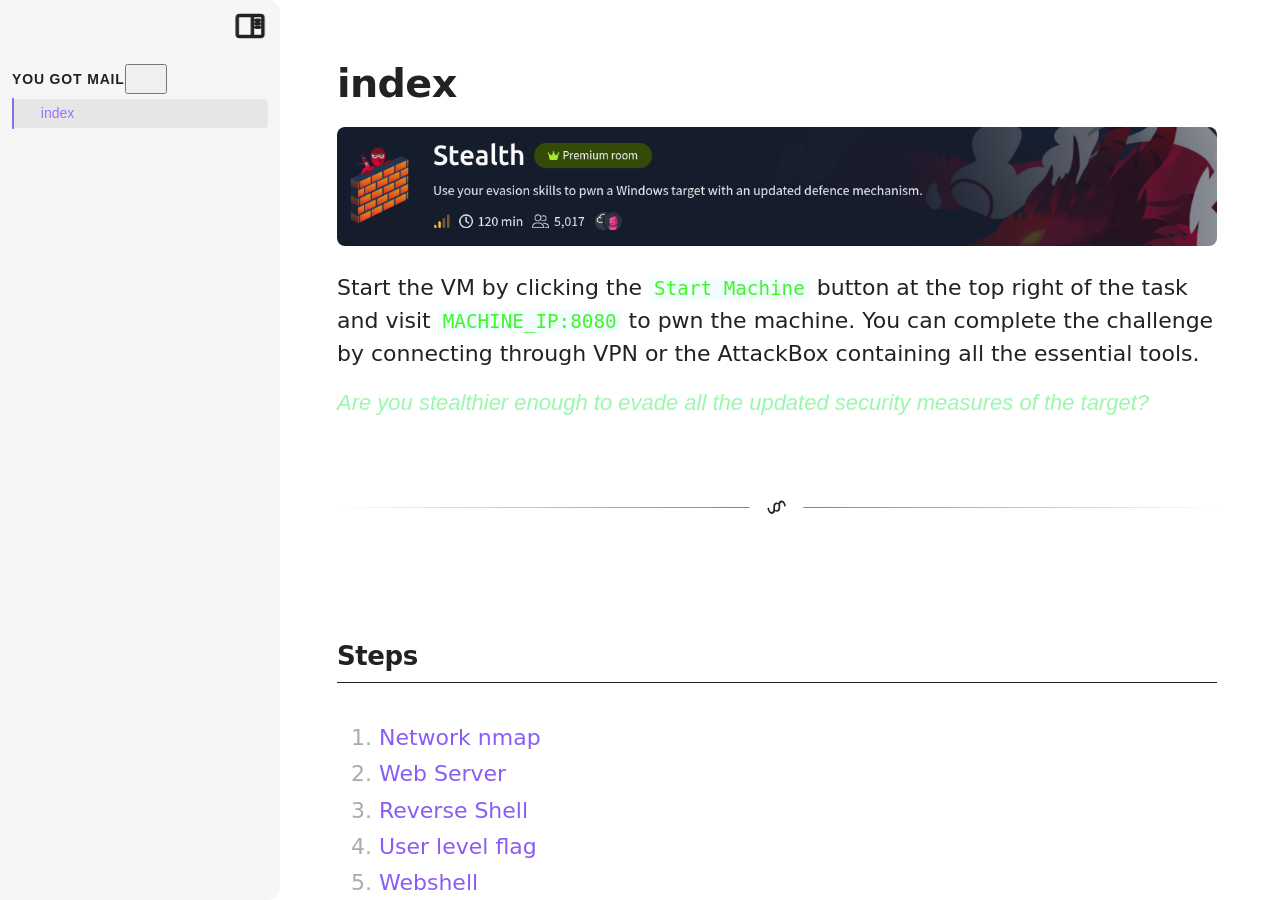
==== commit fb5ed0dc: "index" ====
--- a/docs/index.html
+++ b/docs/index.html
@@ -15,7 +15,7 @@
 .obsidian-search-match-highlight
 ){padding:0!important;margin:0!important}.cm-s-obsidian span.cm-inline-code{color:var(--text-accent)}.cm-s-obsidian span.cm-inline-code.cm-formatting-code{display:inline-flex;min-width:.55rem}.cm-s-obsidian span.cm-formatting-highlight,.cm-s-obsidian span.cm-highlight{background-image:none!important;background-color:var(--text-highlight-bg);color:#fff;-webkit-text-fill-color:#fff;-webkit-background-clip:initial}.cm-s-obsidian span.code-block-flair:not(:empty){color:var(--text-accent);font-weight:600;text-transform:uppercase;font-size:.6rem;background:rgba(16,14,23,.86);border-radius:8px;padding:.1em .8em;margin-top:.3rem;margin-right:.3rem}.cm-s-obsidian pre.HyperMD-codeblock{color:var(--text-sub-accent)}.cm-s-obsidian div.HyperMD-codeblock-bg{background-color:#191621}.cm-s-obsidian div.HyperMD-codeblock-begin-bg{border-top-left-radius:.3em;border-top-right-radius:.3em;border:none}.cm-s-obsidian div.HyperMD-codeblock-begin-bg:before{position:absolute;content:'';top:-5%;left:0;width:100%;height:60%;margin-top:1.5em;border-top-left-radius:.3em;border-top-right-radius:.3em;background-color:#191621}.cm-s-obsidian div.HyperMD-codeblock-end-bg{border-bottom-left-radius:.3em;border-bottom-right-radius:.3em;border:none}pre{position:relative}pre[class*=language-]:before{font-family:Rubik,Lato,Lucida Grande,Lucida Sans Unicode,Tahoma,Sans-Serif;font-style:normal;font-weight:700;font-size:.6rem;color:#fff;position:absolute;top:.3rem;right:.3rem;padding:0;color:var(--text-accent)!important;content:'';text-transform:uppercase;background:rgba(16,14,23,.86);border-radius:8px;padding:.1em .8em;z-index:10}pre[class$=javascript]:before,pre[class$=js]:before{content:'JavaScript'}pre[class$=ts]:before,pre[class$=typescript]:before{content:'typescript'}pre[class$=html]:before{content:'html'}pre[class$=css]:before{content:'css'}pre[class$=ejs]:before{content:'ejs'}pre[class$=vue]:before{content:'vue'}pre[class$=react]:before{content:'react'}pre[class$=shell]:before{content:'Shell'}pre[class$=powershell]:before{content:'PowerShell'}pre[class$=json]:before{content:'Json'}pre[class$=python]:before{content:'python'}blockquote{margin-inline-start:0}.markdown-preview-view blockquote,.markdown-source-view.mod-cm6.is-live-preview .HyperMD-quote{position:relative;padding:1rem 2rem 1rem 3rem;color:#bdbdbd;border-top-right-radius:5px;border-bottom-right-radius:5px;margin-bottom:2em;margin-right:0!important;border-left:3px rgba(16,215,13,.5) solid;border-top:transparent;border-bottom:transparent;border-right:transparent;background:linear-gradient(135deg,rgba(32,28,41,.45),#100e17)}.markdown-preview-view blockquote::before,.markdown-source-view.mod-cm6.is-live-preview .HyperMD-quote::before{content:'';position:absolute;top:0;left:0;height:2px;width:60%;background:linear-gradient(90deg,rgba(16,215,13,.5),#13111a)}.markdown-source-view.mod-cm6.is-live-preview .HyperMD-quote+.HyperMD-quote::before{display:none}.HyperMD-quote::after,.markdown-preview-view blockquote::after{content:'';position:absolute;bottom:0;left:0;height:2px;width:25%;background:linear-gradient(90deg,rgba(16,215,13,.5),#15131c)}.HyperMD-quote.HyperMD-quote-2::before,.HyperMD-quote.HyperMD-quote-3::before,.HyperMD-quote.HyperMD-quote-4::before,.HyperMD-quote.HyperMD-quote-5::before{height:0}.markdown-preview-view blockquote p{position:relative}.markdown-preview-view blockquote p:first-of-type::before{content:'!!';font-style:italic;font-weight:700;font-size:18px;color:var(--text-accent);position:absolute;top:.1rem;left:-1.8rem}.cm-s-obsidian span.cm-atom,.cm-s-obsidian span.cm-def{color:var(--text-faint)}.cm-s-obsidian span.cm-meta{color:var(--text-accent)}.cm-s-obsidian span.cm-string{color:var(--text-sub-accent)}.cm-s-obsidian span.cm-inline-code:not(.cm-formatting):not(.cm-hmd-indented-code):not(
 .obsidian-search-match-highlight
-),.markdown-preview-view code{overflow-wrap:break-word;background-color:rgba(14,210,247,.05);word-wrap:break-word;padding:0 5px;border-radius:.3rem;color:rgba(41,247,14,.9)!important}.theme-dark :not(pre)>code[class*=language-],.theme-dark pre[class*=language-]{background-color:var(--background-secondary)}.markdown-preview-view img{border-radius:8px}.theme-dark .cm-s-obsidian pre.HyperMD-codeblock span.cm-comment{color:#6272a4}.theme-dark .cm-s-obsidian pre.HyperMD-codeblock span.cm-string,.theme-dark .cm-s-obsidian pre.HyperMD-codeblock span.cm-string-2{color:#f1fa8c}.theme-dark .cm-s-obsidian pre.HyperMD-codeblock span.cm-number{color:#bd93f9}.theme-dark .cm-s-obsidian pre.HyperMD-codeblock span.cm-variable{color:#50fa7b}.theme-dark .cm-s-obsidian pre.HyperMD-codeblock span.cm-variable-2{color:#fff}.theme-dark .cm-s-obsidian pre.HyperMD-codeblock span.cm-def{color:#50fa7b}.theme-dark .cm-s-obsidian pre.HyperMD-codeblock span.cm-operator{color:#ff79c6}.theme-dark .cm-s-obsidian pre.HyperMD-codeblock span.cm-keyword{color:#ff79c6}.theme-dark .cm-s-obsidian pre.HyperMD-codeblock span.cm-atom{color:#bd93f9}.theme-dark .cm-s-obsidian pre.HyperMD-codeblock span.cm-meta{color:#f8f8f2}.theme-dark .cm-s-obsidian pre.HyperMD-codeblock span.cm-tag{color:#ff79c6}.theme-dark .cm-s-obsidian pre.HyperMD-codeblock span.cm-attribute{color:#50fa7b}.theme-dark .cm-s-obsidian pre.HyperMD-codeblock span.cm-qualifier{color:#50fa7b}.theme-dark .cm-s-obsidian pre.HyperMD-codeblock span.cm-property{color:#66d9ef}.theme-dark .cm-s-obsidian pre.HyperMD-codeblock span.cm-builtin{color:#50fa7b}.theme-dark .cm-s-obsidian pre.HyperMD-codeblock span.cm-type,.theme-dark .cm-s-obsidian pre.HyperMD-codeblock span.cm-variable-3{color:#ffb86c}pre::-webkit-scrollbar{width:14px}code[class*=language-],pre[class*=language-]{color:#ccc;background:#282936;text-shadow:none;font-family:OperatorMonoSSmLig-Book,PT Mono,Consolas,Monaco,'Andale Mono','Ubuntu Mono',monospace!important;text-align:left;white-space:pre;word-spacing:normal;word-break:normal;word-wrap:normal;line-height:1.5;-moz-tab-size:4;-o-tab-size:4;tab-size:4;-webkit-hyphens:none;-moz-hyphens:none;-ms-hyphens:none;hyphens:none}code[class*=language-] ::-moz-selection,code[class*=language-]::-moz-selection,pre[class*=language-] ::-moz-selection,pre[class*=language-]::-moz-selection{text-shadow:none;background-color:#5a5f80}code[class*=language-] ::selection,code[class*=language-]::selection,pre[class*=language-] ::selection,pre[class*=language-]::selection{text-shadow:none;background-color:#5a5f80}@media print{code[class*=language-],pre[class*=language-]{text-shadow:none}}:not(pre)>code[class*=language-],pre[class*=language-]{background:#282936}:not(pre)>code[class*=language-]{padding:4px 7px;border-radius:.3em;white-space:normal}.limit-300{height:300px!important}.limit-400{height:400px!important}.limit-500{height:500px!important}.limit-600{height:600px!important}.limit-700{height:700px!important}.limit-800{height:800px!important}.theme-dark .token.comment{color:#6272a4}.theme-dark .token.prolog{color:#cfcfc2}.theme-dark .token.tag{color:#dc68aa}.theme-dark .token.entity{color:#8be9fd}.theme-dark .token.atrule{color:#62ef75}.theme-dark .token.url{color:#66d9ef}.theme-dark .token.selector{color:#cfcfc2}.theme-dark .token.string{color:#f1fa8c}.theme-dark .token.property{color:#ffb86c}.theme-dark .token.important{color:#ff79c6;font-weight:700}.theme-dark .token.punctuation{color:#fff}.theme-dark .token.number{color:#bd93f9}.theme-dark .token.function{color:#50fa7b}.theme-dark .token.class-name{color:#ffb86c}.theme-dark .token.keyword{color:#ff79c6}.theme-dark .token.boolean{color:#ffb86c}.theme-dark .token.operator{color:#8be9fd}.theme-dark .token.char{color:#ff879d}.theme-dark .token.regex{color:#50fa7b}.theme-dark .token.variable{color:#50fa7b}.theme-dark .token.constant{color:#ffb86c}.theme-dark .token.symbol{color:#ffb86c}.theme-dark .token.builtin{color:#ff79c6}.theme-dark .token.attr-value{color:#7ec699}.theme-dark .token.deleted{color:#e2777a}.theme-dark .token.namespace{color:#e2777a}.theme-dark .token.bold{font-weight:700}.theme-dark .token.italic{font-style:italic}.theme-dark .token{color:#ff79c6}.language-cpp .theme-dark .token.string{color:#8be9fd}.language-c .theme-dark .token.string{color:#8be9fd}.theme-dark .language-css .token.selector{color:#50fa7b}.theme-dark .language-css .token.property{color:#ffb86c}.language-java span.theme-dark .token.class-name{color:#8be9fd}.language-java .theme-dark .token.class-name{color:#8be9fd}.language-markup .theme-dark .token.attr-value{color:#66d9ef}.language-markup .theme-dark .token.tag{color:#50fa7b}.language-objectivec .theme-dark .token.property{color:#66d9ef}.language-objectivec .theme-dark .token.string{color:#50fa7b}.language-php .theme-dark .token.boolean{color:#8be9fd}.language-php .theme-dark .token.function{color:#ff79c6}.language-php .theme-dark .token.keyword{color:#66d9ef}.language-ruby .theme-dark .token.symbol{color:#8be9fd}.language-ruby .theme-dark .token.class-name{color:#cfcfc2}pre.line-numbers{position:relative;padding-left:3.8em;counter-reset:linenumber}pre.line-numbers>code{position:relative;white-space:inherit}.line-numbers .line-numbers-rows{position:absolute;pointer-events:none;top:0;font-size:100%;left:-3.8em;width:3em;letter-spacing:-1px;border-right:1px solid #999;-webkit-user-select:none;-moz-user-select:none;-ms-user-select:none;user-select:none}.line-numbers-rows>span{pointer-events:none;display:block;counter-increment:linenumber}.line-numbers-rows>span:before{content:counter(linenumber);color:#999;display:block;padding-right:.8em;text-align:right}</style><style>:root body{--line-width:min(40em, calc(100vw - 2em));--line-width-adaptive:min(40em, calc(100vw - 2em));--file-line-width:min(40em, calc(100vw - 2em));--sidebar-width:min(20em, 80vw)}body{--zoom-factor:1!important;--font-text-size:22px!important;--indent-size:4}</style><style>body{--color-fade-speed:0.2s}.tree-container{position:relative;height:100%;width:auto;margin-top:3em;margin-bottom:0}.tree-container .tree-header{display:flex;flex-direction:row;align-items:center;position:absolute;top:-3em}.tree-container .tree-header .sidebar-section-header{margin-block:1em;white-space:nowrap}.tree-container:has(.tree-scroll-area:empty){display:none}body .webpage-container .tree-container .tree-scroll-area{width:100%;height:100%;max-height:100%;overflow-y:auto;border-radius:0;position:absolute;margin:0;background-color:transparent}.tree-container .tree-item{display:flex;flex-direction:column;align-items:flex-start;padding:0;padding-block:1px;overflow:hidden!important;flex:none}.tree-container .tree-item-children{padding:0;margin:0;border-left:none;width:100%}.tree-item-title>*{padding:0;margin:0;overflow:hidden;display:inline;text-overflow:ellipsis}.tree-container .tree-item-icon *{color:var(--text-muted);font-family:emoji}.tree-container .tree-item-icon :is(svg,img){-webkit-mask-image-repeat:no-repeat;-webkit-mask-image-position:center;max-width:1.3em;height:100%}.tree-container .tree-item-icon :has(svg){display:contents!important}.tree-container .tree-item-icon{min-width:1.6em;max-width:1.6em;margin-left:2px;display:flex;align-items:center;justify-content:flex-start}.tree-container .tree-item.mod-active>.tree-link>.tree-item-contents{color:var(--interactive-accent)}.tree-container .tree-link{position:relative;display:flex;flex-direction:row;align-items:center;flex-wrap:wrap;border-radius:var(--radius-s);color:var(--nav-item-color);text-decoration-line:none;width:-webkit-fill-available;width:-moz-available;width:fill-available;margin-left:var(--tree-horizontal-spacing)}.tree-container .tree-link:active{color:var(--nav-item-color-active)}.tree-container .tree-item-contents{width:100%;height:100%;margin:0!important;padding:0!important;font-size:unset!important;padding-left:calc(var(--tree-horizontal-spacing) * 2 + var(--collapse-arrow-size))!important;border-radius:var(--radius-s);display:flex!important;flex-direction:row!important;align-items:center!important;color:var(--nav-item-color);transition:background-color .1s}.tree-container .tree-item-title{overflow:hidden;text-overflow:ellipsis!important;text-wrap:nowrap!important;white-space:nowrap!important;position:relative!important;border:none!important;width:100%;width:-webkit-fill-available;width:-moz-available;width:fill-available;background-color:transparent!important;padding-top:calc(var(--tree-vertical-spacing)/ 2)!important;padding-bottom:calc(var(--tree-vertical-spacing)/ 2)!important;margin:0!important;left:0!important;right:0!important;top:0!important;bottom:0!important}.tree-container .tree-item-title::after{right:0;position:absolute!important;margin-right:.5em!important}.tree-container .mod-tree-folder:not(:has(.mod-tree-folder)) .mod-tree-file>.tree-link>.tree-item-contents{padding-left:calc(var(--tree-horizontal-spacing) * 2)!important}.tree-container .collapse-icon{translate:calc(0px - var(--collapse-arrow-size) - var(--tree-horizontal-spacing) * 2) 0;position:absolute;height:100%;padding:var(--tree-horizontal-spacing)}.tree-container .tree-item.mod-tree-folder>.tree-link>.collapse-icon{width:100%}.collapse-icon:hover{color:var(--nav-item-color-hover)}.tree-container .clickable-icon{width:3.2em;height:2.2em}.tree-container .tree-item.is-collapsed>.tree-link>.tree-item-contents>.collapse-icon>svg{transition:transform .1s ease-in-out;transform:rotate(-90deg)}.tree-container .tree-item-contents:hover{color:var(--nav-item-color-hover)}.filtered-out{display:none!important}.tree-container>.tree-scroll-area>* .tree-item{margin-left:calc(var(--tree-horizontal-spacing) * 2 + var(--collapse-arrow-size)/ 2)}.tree-container>.tree-scroll-area>* .tree-item{border-left:var(--nav-indentation-guide-width) solid var(--nav-indentation-guide-color)}.tree-container .tree-scroll-area>*>*>.tree-item{margin-left:calc(var(--tree-horizontal-spacing) + var(--collapse-arrow-size)/ 2)}.tree-container:not(.mod-nav-indicator) .tree-scroll-area .tree-item{border-color:transparent!important}.tree-container .tree-item.mod-active{border-color:var(--interactive-accent)!important;box-shadow:2px 0 0 0 var(--interactive-accent) inset;transition:box-shadow .4s ease-in-out}.tree-container .tree-item:hover:not(.mod-active):not(.mod-collapsible):not(:has(.tree-item:hover)):not(.mod-root > * > *){border-left:var(--nav-indentation-guide-width) solid var(--nav-item-color-hover)}.tree-container .mod-active>.tree-link,.tree-container .tree-link:hover{background-color:var(--nav-item-background-hover);cursor:pointer}.webpage-container .tree-container .tree-item:not(.mod-collapsible)>.tree-item-children>.tree-item>.tree-link,.webpage-container .tree-container>.tree-scroll-area>.tree-item>.tree-link{margin-left:0!important}.tree-container.outline-tree .tree-item[data-depth='1']>.tree-link>.tree-item-contents{font-weight:900;font-size:1.1em;margin-left:0;padding-left:1em}.nav-folder.mod-root .nav-folder>.nav-folder-children{padding:0!important;margin:0!important;border:none!important}.nav-file{border-radius:0!important}.nav-folder.mod-root .nav-folder>.nav-folder-children{border-radius:var(--radius-s)!important}.webpage-container .nav-file-tag{margin-right:1em}.nav-file-title-content,.nav-folder-title-content{margin-bottom:unset!important;display:unset!important;border-radius:unset!important;cursor:unset!important;font-size:unset!important;font-weight:unset!important;line-height:unset!important;padding:unset!important}#webpage-icon :is(svg,img){width:100%;height:100%;box-shadow:none!important;border:none!important;border-radius:0!important;stroke:currentColor}#webpage-icon :has(:is(svg,img)){display:contents!important}#webpage-icon:has(:is(svg,img)){font-size:40px;width:40px;height:40px}#webpage-icon{font-size:40px;margin-bottom:8px;font-family:emoji;width:fit-content}body.show-inline-title .page-title{font-weight:var(--inline-title-weight);font-size:var(--inline-title-size);font-style:var(--inline-title-style);font-variant:var(--inline-title-variant);font-family:var(--inline-title-font);letter-spacing:-.015em;color:var(--inline-title-color)}.heading{position:relative}.heading-wrapper.is-collapsed>.heading::after{content:"..."!important;display:inline-block!important;position:absolute!important;margin:0!important;padding:0!important;margin-left:.3em!important;color:var(--text-muted)}.heading-wrapper{transition:height ease-in-out,margin-bottom ease-in-out;transition-duration:.2s;display:flex;flex-direction:column;position:relative}html>body>.webpage-container>.document-container>.markdown-preview-view>.markdown-preview-sizer>div{margin-inline:0!important;margin:0!important;padding:0!important;width:100%;max-width:100%}.markdown-rendered .heading-wrapper:has(> .heading-children > div:last-child > :is(p,pre,table,ul,ol))+.heading-wrapper>.heading:first-child{margin-top:var(--heading-spacing)}.heading-children{transition:height ease-in-out,margin-bottom ease-in-out;transition-duration:.2s;display:flow;position:relative;contain:inline-size}.heading-children.is-collapsed{padding-top:0}.heading-wrapper.is-animating>.heading-children,.heading-wrapper.is-collapsed>.heading-children{overflow:hidden;overflow:clip}.heading-wrapper>.heading>.heading-after{display:none}.heading-wrapper.is-collapsed>.heading>.heading-after{display:inline-block;margin-left:.3em;opacity:.4;font-size:1em;cursor:auto;user-select:none}.heading-wrapper.is-hidden>*{display:none}.heading-wrapper.is-hidden{visibility:hidden}.collapse-icon:not(.list-collapse-indicator) svg.svg-icon{color:var(--nav-collapse-icon-color);width:var(--collapse-arrow-size);height:var(--collapse-arrow-size);transition:transform .1s ease-in-out 0s;stroke-width:4px;min-width:10px;min-height:10px}div.is-collapsed>*>.heading-collapse-indicator.collapse-icon>svg{transition:transform .1s ease-in-out;transform:rotate(-90deg)}.heading-wrapper .heading-collapse-indicator{opacity:0;transition:opacity .15s ease-in-out;position:absolute;z-index:1;padding:0!important;padding-left:40px!important;padding-right:40px!important;left:-40px!important}.heading-wrapper .heading-collapse-indicator:hover,.heading:hover>.heading-collapse-indicator{opacity:1}.heading-wrapper-span{position:absolute;width:200vw;height:calc(100% + var(--p-spacing) * 2);top:calc(0px - var(--p-spacing));left:-100vw;z-index:-1}.markdown-embed .markdown-embed-content .markdown-preview-view .heading-wrapper-span{width:100%}.theme-toggle-container{--toggle-width:3.5em;--toggle-height:1.75em;--border-radius:calc(var(--toggle-height) / 2);--handle-width:calc(var(--toggle-height) * 0.65);--handle-radius:calc(var(--handle-width) / 2);--handle-margin:calc((var(--toggle-height) / 2.0) - var(--handle-radius));--handle-translation:calc(var(--toggle-width) - var(--handle-width) - (var(--handle-margin) * 2));display:inline-block;cursor:pointer}.clickable-icon,.sidebar-section-header{transition:color var(--color-fade-speed) ease-in-out}@keyframes toggle-slide-right{0%{width:var(--handle-width);transform:translateX(0)}50%{width:calc(var(--toggle-width) * .5)}90%{width:var(--handle-width)}100%{transform:translateX(var(--handle-translation))}}@keyframes toggle-slide-left{0%{width:var(--handle-width);transform:translateX(calc(var(--handle-translation) - ((var(--toggle-width) * .33) - var(--handle-width))))}70%{width:calc(var(--toggle-width) * .5)}100%{width:var(--handle-width);transform:translateX(0)}}@keyframes toggle-expand-right{0%{width:var(--handle-width)}100%{width:calc(var(--toggle-width) * .33)}}@keyframes toggle-expand-left{0%{width:var(--handle-width);transform:translateX(var(--handle-translation))}100%{width:calc(var(--toggle-width) * .33);transform:translateX(calc(var(--handle-translation) - ((var(--toggle-width) * .33) - var(--handle-width))))}}@keyframes toggle-contract{0%{width:calc(var(--toggle-width) * .33)}100%{width:var(--handle-width)}}.theme-toggle-input{display:none;z-index:1000}.toggle-background{position:relative;width:var(--toggle-width);height:var(--toggle-height);border-radius:var(--border-radius);background-color:var(--background-modifier-border);transition:background-color var(--color-fade-speed);z-index:1000;animation-duration:.2s}.toggle-background::before{content:"";position:absolute;left:var(--handle-margin);top:var(--handle-margin);height:var(--handle-width);width:var(--handle-width);border-radius:var(--handle-radius);background-color:var(--text-normal);box-shadow:inset 0 1px 1px rgba(0,0,0,.2);animation:toggle-slide-left ease-in-out normal both;animation-duration:inherit;z-index:1000}.theme-toggle-input:checked~.toggle-background::before{animation:toggle-slide-right ease-in-out normal both;animation-duration:inherit}.theme-toggle-input:active~.toggle-background::before{animation:toggle-expand-right ease-in-out normal both;animation-duration:inherit}.theme-toggle-input:active:checked~.toggle-background::before{animation:toggle-expand-left ease-in-out normal both;animation-duration:inherit}.toggle-background::after{content:"";position:absolute;right:var(--handle-margin);top:calc(var(--handle-margin));height:var(--handle-width);width:var(--handle-width);transition:transform .3s;background:url('data:image/svg+xml,<svg xmlns="http://www.w3.org/2000/svg" viewBox="0 0 24 24" fill="none" stroke="white" stroke-width="2" stroke-linecap="round" stroke-linejoin="round" class="lucide lucide-moon"><path d="M12 3a6 6 0 0 0 9 9 9 9 0 1 1-9-9Z"/></svg>') no-repeat center center;transform:scale(.9)}.theme-toggle-input:checked~.toggle-background::after{transform:translateX(calc(var(--handle-translation) * -1)) scale(.9);background:url('data:image/svg+xml,<svg xmlns="http://www.w3.org/2000/svg" viewBox="0 0 24 24" fill="none" stroke="black" stroke-width="2" stroke-linecap="round" stroke-linejoin="round" class="lucide lucide-sun"><circle cx="12" cy="12" r="4"/><path d="M12 2v2"/><path d="M12 20v2"/><path d="m4.93 4.93 1.41 1.41"/><path d="m17.66 17.66 1.41 1.41"/><path d="M2 12h2"/><path d="M20 12h2"/><path d="m6.34 17.66-1.41 1.41"/><path d="m19.07 4.93-1.41 1.41"/></svg>') no-repeat center center}.graph-view-wrapper{--graph-view-max-height:35vh}#graph-canvas{width:100%;height:100%;aspect-ratio:1;transition:opacity .2s ease-in-out}.graph-view-container.expanded{position:fixed;width:90%;height:90%;max-height:unset;right:5%;top:5%;background-color:var(--background-secondary);z-index:100}body:is(.is-phone,.is-tablet) .graph-view-container.expanded{width:95%;height:95%;right:2.5%;top:2.5%}.graph-view-container{position:relative;width:100%;aspect-ratio:1;max-height:var(--graph-view-max-height);display:flex;transition:background-color var(--color-fade-speed) ease-in-out;touch-action:none;border:1px solid var(--modal-border-color);border-radius:var(--modal-radius);overflow:hidden}.graph-icon{cursor:pointer;color:var(--text-muted)}.graph-view-container .graph-icon>svg{width:24px;height:24px;background-color:var(--color-base-00);outline-width:6px;outline-color:var(--color-base-00);outline-offset:-1px;outline-style:solid;border-radius:100px;margin:10px;transition:outline-color,background-color;transition-timing-function:ease-in-out;transition-duration:var(--color-fade-speed)}.graph-view-placeholder{padding:0;width:100%;aspect-ratio:1;max-height:var(--graph-view-max-height);position:relative;flex:none}.graph-view-placeholder:has(.expanded){border-radius:var(--modal-radius);border:1px solid var(--modal-border-color)}.scale-down{transition:transform .2s ease-in-out;transform:scale(.9)}.scale-up{transition:transform .2s ease-in-out;transform:scale(1)}.graph-expand{position:absolute;top:5px;right:5px}body :is(.canvas-node-container,.canvas-wrapper){cursor:unset!important}.canvas{translate:0 0;scale:1 1;will-change:translate,scale}.canvas-controls{display:none;cursor:default!important}.canvas-card-menu{display:none;cursor:default!important}.canvas-node-content-blocker{pointer-events:none}body.is-phone .sidebar{font-size:1.15em;--tree-vertical-spacing:0.9em;--sidebar-width:85vw!important}body.is-phone{--collapse-arrow-size:13px;--tree-vertical-spacing:0.8em;--tree-horizontal-spacing:0.5em}body.is-phone .heading-wrapper .heading-collapse-indicator{transition:transform .2s ease-in-out .2s}.loading-icon{--width:80px;--height:80px;display:inline-block;position:fixed;left:calc(50% - var(--width)/ 2);top:calc(50% - var(--height)/ 2);width:var(--width);height:var(--height);opacity:0;transition:opacity .5s ease-in-out;pointer-events:none}.loading-icon.show{opacity:1}.loading-icon div{position:absolute;top:33px;width:13px;height:13px;border-radius:50%;background:var(--interactive-accent);animation-timing-function:cubic-bezier(0,1,1,0)}.loading-icon div:first-child{left:8px;animation:lds-ellipsis1 .6s infinite}.loading-icon div:nth-child(2){left:8px;animation:lds-ellipsis2 .6s infinite}.loading-icon div:nth-child(3){left:32px;animation:lds-ellipsis2 .6s infinite}.loading-icon div:nth-child(4){left:56px;animation:lds-ellipsis3 .6s infinite}.loading-icon:not(.show) div{animation-play-state:paused}@keyframes lds-ellipsis1{0%{transform:scale(0)}100%{transform:scale(1)}}@keyframes lds-ellipsis3{0%{transform:scale(1)}100%{transform:scale(0)}}@keyframes lds-ellipsis2{0%{transform:translate(0,0)}100%{transform:translate(24px,0)}}@media print{body .webpage-container .document-container *{overflow:visible!important;overflow-y:visible!important;overflow-x:visible!important}html body.publish :is(.sidebar,script,style,include){display:none!important}:root,html body.publish>:is(.webpage-container,.document-container,.markdown-preview-view):not(script,style,include){display:contents!important}:root,html body.publish .document-container>.markdown-preview-view{background-color:transparent!important}body{display:inline!important;background:var(--background-primary)}.document-container>.markdown-preview-view>.markdown-preview-sizer{padding:0!important;margin:0!important;padding:var(--file-margins)!important;padding-bottom:0!important}html body.publish :is(.document-container,.markdown-preview-view){margin:0!important;padding:0!important}}.tree-hint-label{font-size:var(--font-smallest);color:var(--text-accent);width:100%;width:-webkit-fill-available;width:-moz-available;width:fill-available;white-space:pre-wrap;text-decoration-line:none}.tree-hint-label:hover{text-decoration-line:underline}.tree-hint-container{width:100%;padding-left:calc(var(--tree-horizontal-spacing) * 2 + var(--collapse-arrow-size));padding-bottom:calc(var(--tree-vertical-spacing)/ 2);display:flex;flex-direction:column}.tree-container .mod-tree-folder:not(:has(.mod-tree-folder)) .mod-tree-file>.tree-link>.tree-hint-container{padding-left:calc(var(--tree-horizontal-spacing) * 2)}.tree-item-contents:has(.tree-item-icon)+.tree-hint-container{margin-left:calc(1.6em + 2px)}a.tree-hint-label:hover{text-decoration-line:underline}.search-mark{margin:0!important;padding:0!important;scroll-margin:2em!important}.search-input-container:has(+ #search-results)>input[type=search]{border-bottom-left-radius:0;border-bottom-right-radius:0}input[type=search]{box-shadow:none!important;height:2.5em;font-size:1em;transition:background,background-color,border;transition-duration:var(--color-fade-speed);transition-timing-function:ease-in-out}.search-input-container{width:100%!important}.search-input-container::before{mask-image:url("data:image/svg+xml,<svg xmlns='http://www.w3.org/2000/svg' viewBox='0 0 24 24' fill='none' stroke='currentColor' stroke-width='2' stroke-linecap='round' stroke-linejoin='round'><circle cx='11' cy='11' r='8'></circle><line x1='21' y1='21' x2='16.65' y2='16.65'></line></svg>");mask-repeat:no-repeat;top:50%;transform:translateY(-50%)}.sidebar .sidebar-handle:hover~.sidebar-content,.sidebar.is-resizing .sidebar-content{box-shadow:0 0 0 var(--divider-width-hover) var(--divider-color-hover)}.sidebar-handle{width:min(max(calc(var(--sidebar-margin)/ 2),3px),12px);height:calc(100vh - 2 * var(--radius-l));margin-top:var(--radius-l);margin-bottom:var(--radius-l);top:0;position:absolute;cursor:ew-resize;z-index:1;transition:background-color .2s ease-in-out}.sidebar-left .sidebar-handle{right:0}.sidebar-right .sidebar-handle{left:0}.nav-folder-children .nav-folder-title-content::before{margin-right:.5em}.tree-item::before{margin-left:calc(var(--tree-horizontal-spacing) - .3em)}.tree-item-contents:has(.tree-item-icon) .tree-item-title::before,.tree-item-contents:has(.tree-item-icon)::before,.tree-item:has(.tree-item-contents > .tree-item-icon)::before{display:none!important}.anp-simple-rainbow-color-toggle.anp-simple-rainbow-indentation-toggle .tree-container.file-tree .tree-item{border-color:rgba(var(--rainbow-folder-color),.5)}.anp-collapse-folders .tree-container .tree-item .collapse-icon{-webkit-mask-image:url("data:image/svg+xml,%3Csvg xmlns='http://www.w3.org/2000/svg' viewBox='0 0 27 24' fill='none' stroke='currentColor' stroke-linejoin='round' stroke-linecap='round' stroke-width='2'%3E%3Cpath d='M6 14l1.45-2.9A2 2 0 0 1 9.24 10H22a2 2 0 0 1 1.94 2.5l-1.55 6a2 2 0 0 1-1.94 1.5H4a2 2 0 0 1-2-2V5c0-1.1.9-2 2-2h3.93a2 2 0 0 1 1.66.9l.82 1.2a2 2 0 0 0 1.66.9H20a2 2 0 0 1 2 2v2'/%3E%3C/svg%3E%0A");mask-image:url("data:image/svg+xml,%3Csvg xmlns='http://www.w3.org/2000/svg' viewBox='0 0 27 24' fill='none' stroke='currentColor' stroke-linejoin='round' stroke-linecap='round' stroke-width='2'%3E%3Cpath d='M6 14l1.45-2.9A2 2 0 0 1 9.24 10H22a2 2 0 0 1 1.94 2.5l-1.55 6a2 2 0 0 1-1.94 1.5H4a2 2 0 0 1-2-2V5c0-1.1.9-2 2-2h3.93a2 2 0 0 1 1.66.9l.82 1.2a2 2 0 0 0 1.66.9H20a2 2 0 0 1 2 2v2'/%3E%3C/svg%3E%0A");-webkit-mask-repeat:no-repeat;mask-repeat:no-repeat;background-color:currentColor;display:flex;flex-basis:100%;height:16px;width:17px}.anp-collapse-folders .tree-container .tree-item.is-collapsed .collapse-icon{-webkit-mask-image:url("data:image/svg+xml,%3Csvg xmlns='http://www.w3.org/2000/svg' viewBox='0 0 27 24' fill='none' stroke='currentColor' stroke-linejoin='round' stroke-linecap='round' stroke-width='2'%3E%3Cpath d='M4 20h16a2 2 0 0 0 2-2V8a2 2 0 0 0-2-2h-7.93a2 2 0 0 1-1.66-.9l-.82-1.2A2 2 0 0 0 7.93 3H4a2 2 0 0 0-2 2v13c0 1.1.9 2 2 2z'/%3E%3Cpath d='M2 10h20' /%3E%3C/svg%3E%0A");mask-image:url("data:image/svg+xml,%3Csvg xmlns='http://www.w3.org/2000/svg' viewBox='0 0 27 24' fill='none' stroke='currentColor' stroke-linejoin='round' stroke-linecap='round' stroke-width='2'%3E%3Cpath d='M4 20h16a2 2 0 0 0 2-2V8a2 2 0 0 0-2-2h-7.93a2 2 0 0 1-1.66-.9l-.82-1.2A2 2 0 0 0 7.93 3H4a2 2 0 0 0-2 2v13c0 1.1.9 2 2 2z'/%3E%3Cpath d='M2 10h20' /%3E%3C/svg%3E%0A")}.anp-file-icons .nav-file .nav-file-title::before{-webkit-mask-image:url("data:image/svg+xml,%3Csvg xmlns='http://www.w3.org/2000/svg' viewBox='0 0 24 24' fill='none' stroke='currentColor' stroke-width='1.5' stroke-linecap='round' stroke-linejoin='round'%3E%3Cpath d='M14.5 2H6a2 2 0 0 0-2 2v16a2 2 0 0 0 2 2h12a2 2 0 0 0 2-2V7.5L14.5 2z'/%3E%3Cpath d='M14 2v6h6'/%3E%3C/svg%3E%0A");mask-image:url("data:image/svg+xml,%3Csvg xmlns='http://www.w3.org/2000/svg' viewBox='0 0 24 24' fill='none' stroke='currentColor' stroke-width='1.5' stroke-linecap='round' stroke-linejoin='round'%3E%3Cpath d='M14.5 2H6a2 2 0 0 0-2 2v16a2 2 0 0 0 2 2h12a2 2 0 0 0 2-2V7.5L14.5 2z'/%3E%3Cpath d='M14 2v6h6'/%3E%3C/svg%3E%0A");-webkit-mask-repeat:no-repeat;mask-repeat:no-repeat;background-color:currentColor;content:"";display:flex;flex-shrink:0;height:var(--size-4-4);margin-left:calc(-1 * var(--size-4-5));opacity:var(--icon-opacity);position:absolute;width:var(--size-4-4)}.anp-collapse-folders .tree-container .tree-item .collapse-icon:hover{color:currentColor}.anp-collapse-folders .tree-container .tree-item .collapse-icon svg{display:none}.document-container .kanban-plugin{position:absolute;padding:0;margin:0;height:100%}.document-container .kanban-plugin{font-family:var(--font-text, var(--default-font));font-size:.875rem;line-height:var(--line-height-tight);width:unset;overflow-y:unset;overflow-wrap:unset;color:unset;user-select:unset;-webkit-user-select:unset}.document-container .kanban-plugin__item-button-wrapper,.kanban-plugin__item-postfix-button.clickable-icon,.kanban-plugin__lane-grip,.kanban-plugin__lane-settings-button.clickable-icon{display:none}.excalidraw-plugin rect,.excalidraw-svg rect{fill:transparent}body.theme-dark .excalidraw-plugin svg.dark,body.theme-dark .excalidraw-svg svg.dark,body.theme-light .excalidraw-plugin svg.light,body.theme-light .excalidraw-svg svg.light{filter:invert(93%) hue-rotate(180deg)}.excalidraw-plugin>svg{width:100%;height:100%}.excalidraw-plugin{display:flex;flex-direction:column;align-items:center;justify-content:center;height:100%;width:100%;padding:10px}.columnParent{display:flex;padding:15px 20px;flex-wrap:wrap;gap:20px}.columnParent{white-space:normal}.columnChild{flex-grow:1;flex-basis:0px}.obsidian-banner .lock-button{display:none}.markdown-preview-view:has(.obsidian-banner-wrapper){padding-top:0!important}.view-content:has(.mm-mindmap){overflow-y:none}.view-content .mm-mindmap{transform:scale(1);translate:-4000px -4000px;top:70%;left:50%;position:absolute;overflow:hidden;width:100vw}</style><style>body{--ribbon-background:black}</style></head><body class="publish css-settings-manager theme-dark show-inline-title show-ribbon"><script defer="">let theme=localStorage.getItem("theme")||(window.matchMedia("(prefers-color-scheme: dark)").matches?"dark":"light");"dark"==theme?(document.body.classList.add("theme-dark"),document.body.classList.remove("theme-light")):(document.body.classList.add("theme-light"),document.body.classList.remove("theme-dark")),window.innerWidth<480?document.body.classList.add("is-phone"):window.innerWidth<768?document.body.classList.add("is-tablet"):window.innerWidth<1024?document.body.classList.add("is-small-screen"):document.body.classList.add("is-large-screen")</script><div class="webpage-container workspace"><div class="sidebar-left sidebar"><div class="sidebar-handle"></div><div class="sidebar-topbar"><div class="topbar-content"></div><div class="clickable-icon sidebar-collapse-icon"><svg xmlns="http://www.w3.org/2000/svg" width="100%" height="100%" viewBox="0 0 24 24" fill="none" stroke="currentColor" stroke-width="3" stroke-linecap="round" stroke-linejoin="round" class="svg-icon"><path d="M21 3H3C1.89543 3 1 3.89543 1 5V19C1 20.1046 1.89543 21 3 21H21C22.1046 21 23 20.1046 23 19V5C23 3.89543 22.1046 3 21 3Z"></path><path d="M10 4V20"></path><path d="M4 7H7"></path><path d="M4 10H7"></path><path d="M4 13H7"></path></svg></div></div><div class="sidebar-content"><div class="tree-container mod-root nav-folder tree-item file-tree mod-nav-indicator" data-depth="0"><div class="tree-header"><span class="sidebar-section-header">You Got Mail</span><button class="clickable-icon collapse-tree-button is-collapsed" aria-label="Collapse All"><svg xmlns="http://www.w3.org/2000/svg" width="24" height="24" viewBox="0 0 24 24" fill="none" stroke="currentColor" stroke-width="2" stroke-linecap="round" stroke-linejoin="round"></svg></button></div><div class="tree-scroll-area tree-item-children nav-folder-children" style="display: block;"><div class="tree-item mod-tree-folder nav-folder mod-collapsible is-collapsed" style="display: none;"></div><div class="tree-item mod-tree-folder nav-folder mod-collapsible is-collapsed" data-depth="1"><div class="tree-link"><div class="tree-item-contents nav-folder-title"><div class="collapse-icon"><svg xmlns="http://www.w3.org/2000/svg" width="24" height="24" viewBox="0 0 24 24" fill="none" stroke="currentColor" stroke-width="2" stroke-linecap="round" stroke-linejoin="round" class="svg-icon right-triangle"><path d="M3 8L12 17L21 8"></path></svg></div><span class="tree-item-title nav-folder-title-content tree-item-inner">ENUMERATION</span></div></div><div class="tree-item-children nav-folder-children" style="display: none;"><div class="tree-item mod-tree-file nav-file" data-depth="2"><a class="tree-link" href="ENUMERATION/Network nmap.html"><div class="tree-item-contents nav-file-title"><span class="tree-item-title nav-file-title-content tree-item-inner">Network nmap</span></div></a><div class="tree-item-children nav-folder-children"></div></div><div class="tree-item mod-tree-file nav-file" data-depth="2"><a class="tree-link" href="ENUMERATION/Web Server.html"><div class="tree-item-contents nav-file-title"><span class="tree-item-title nav-file-title-content tree-item-inner">Web Server</span></div></a><div class="tree-item-children nav-folder-children"></div></div></div></div><div class="tree-item mod-tree-folder nav-folder mod-collapsible is-collapsed" data-depth="1"><div class="tree-link"><div class="tree-item-contents nav-folder-title"><div class="collapse-icon"><svg xmlns="http://www.w3.org/2000/svg" width="24" height="24" viewBox="0 0 24 24" fill="none" stroke="currentColor" stroke-width="2" stroke-linecap="round" stroke-linejoin="round" class="svg-icon right-triangle"><path d="M3 8L12 17L21 8"></path></svg></div><span class="tree-item-title nav-folder-title-content tree-item-inner">EXPLOITATION</span></div></div><div class="tree-item-children nav-folder-children" style="display: none;"><div class="tree-item mod-tree-file nav-file" data-depth="2"><a class="tree-link" href="EXPLOITATION/Reverse Shell.html"><div class="tree-item-contents nav-file-title"><span class="tree-item-title nav-file-title-content tree-item-inner">Reverse Shell</span></div></a><div class="tree-item-children nav-folder-children"></div></div><div class="tree-item mod-tree-file nav-file" data-depth="2"><a class="tree-link" href="EXPLOITATION/User level flag.html"><div class="tree-item-contents nav-file-title"><span class="tree-item-title nav-file-title-content tree-item-inner">User level flag</span></div></a><div class="tree-item-children nav-folder-children"></div></div></div></div><div class="tree-item mod-tree-folder nav-folder mod-collapsible is-collapsed" data-depth="1"><div class="tree-link"><div class="tree-item-contents nav-folder-title"><div class="collapse-icon"><svg xmlns="http://www.w3.org/2000/svg" width="24" height="24" viewBox="0 0 24 24" fill="none" stroke="currentColor" stroke-width="2" stroke-linecap="round" stroke-linejoin="round" class="svg-icon right-triangle"><path d="M3 8L12 17L21 8"></path></svg></div><span class="tree-item-title nav-folder-title-content tree-item-inner">PRIVILEGE ESCALATION</span></div></div><div class="tree-item-children nav-folder-children" style="display: none;"><div class="tree-item mod-tree-file nav-file" data-depth="2"><a class="tree-link" href="PRIVILEGE ESCALATION/Root flag.html"><div class="tree-item-contents nav-file-title"><span class="tree-item-title nav-file-title-content tree-item-inner">Root flag</span></div></a><div class="tree-item-children nav-folder-children"></div></div><div class="tree-item mod-tree-file nav-file" data-depth="2"><a class="tree-link" href="PRIVILEGE ESCALATION/SeImpersonatePrivilege.html"><div class="tree-item-contents nav-file-title"><span class="tree-item-title nav-file-title-content tree-item-inner">SeImpersonatePrivilege</span></div></a><div class="tree-item-children nav-folder-children"></div></div><div class="tree-item mod-tree-file nav-file" data-depth="2"><a class="tree-link" href="PRIVILEGE ESCALATION/Webshell.html"><div class="tree-item-contents nav-file-title"><span class="tree-item-title nav-file-title-content tree-item-inner">Webshell</span></div></a><div class="tree-item-children nav-folder-children"></div></div></div></div><div class="tree-item mod-tree-file nav-file" data-depth="1"><a class="tree-link" href="index.html"><div class="tree-item-contents nav-file-title"><span class="tree-item-title nav-file-title-content tree-item-inner">index</span></div></a><div class="tree-item-children nav-folder-children" style="display: block;"></div></div><div class="tree-item mod-tree-file nav-file" data-depth="1"><a class="tree-link" href="README.html"><div class="tree-item-contents nav-file-title"><span class="tree-item-title nav-file-title-content tree-item-inner">README</span></div></a><div class="tree-item-children nav-folder-children"></div></div></div></div></div><script defer="">let ls = document.querySelector(".sidebar-left"); ls.classList.add("is-collapsed"); if (window.innerWidth > 768) ls.classList.remove("is-collapsed"); ls.style.setProperty("--sidebar-width", localStorage.getItem("sidebar-left-width"));</script></div><div class="document-container markdown-reading-view hide"><div class="markdown-preview-view markdown-rendered allow-fold-headings allow-fold-lists is-readable-line-width"><style id="MJX-CHTML-styles"></style><div class="markdown-preview-sizer markdown-preview-section"><h1 class="page-title heading inline-title" id="index">index</h1><div class="el-p"><p dir="auto"><span src="[data-uri]" class="internal-embed media-embed image-embed is-loaded"><img src="[data-uri]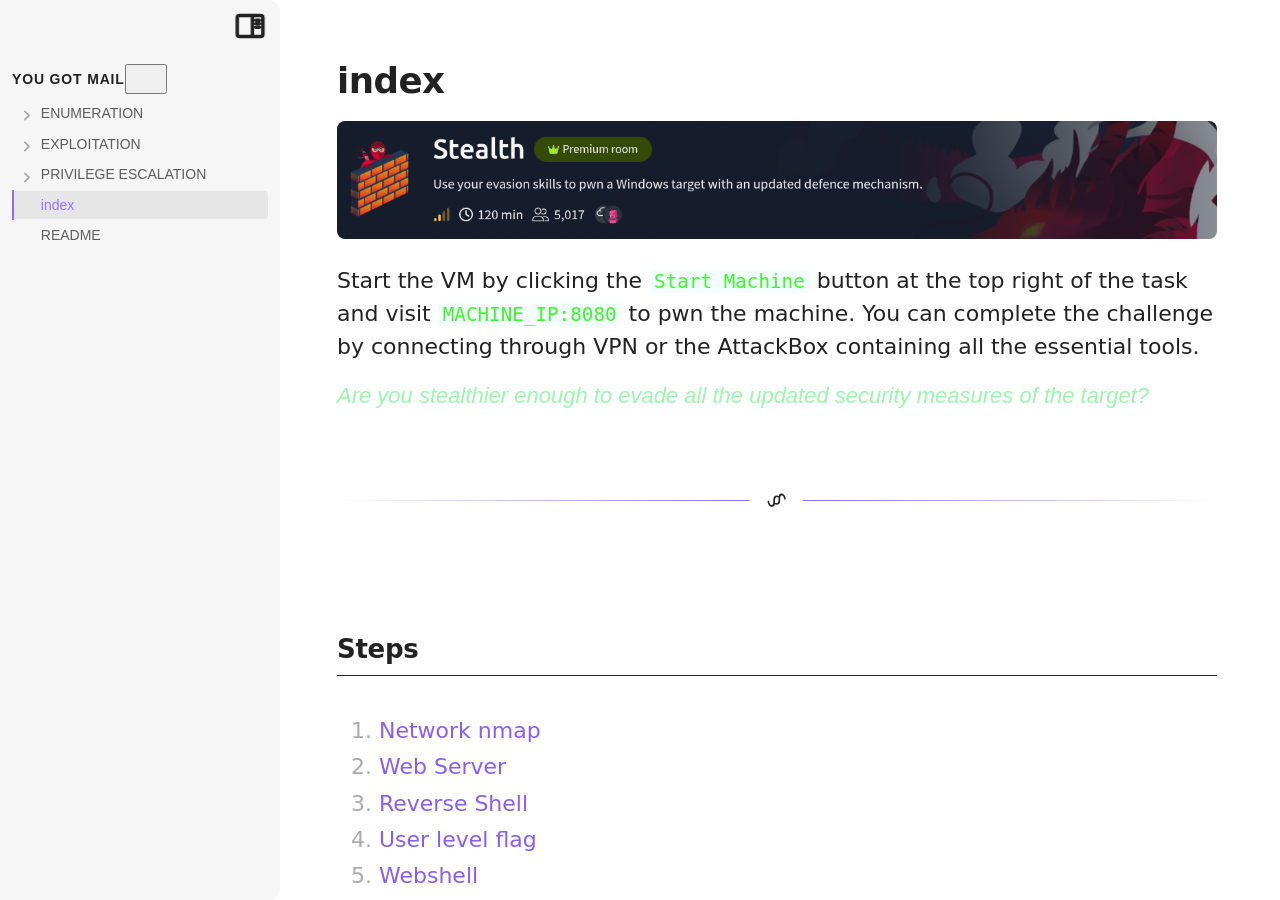
==== commit a397bdd1: "Web site." ====
--- a/docs/index.html
+++ b/docs/index.html
@@ -11,11 +11,11 @@
 		<meta property="og:url" content="index.html">
 		<meta property="og:image" content="[data-uri]">
 		<meta property="og:site_name" content="You Got Mail">
-		<link rel="alternate" type="application/rss+xml" title="RSS Feed" href="lib/rss.xml"><script async="">let absoluteBasePath,relativeBasePath,relativePathname,webpageContainer,documentContainer,viewContent,leftSidebar,rightSidebar,sidebarCollapseIcons,sidebarGutters,sidebars,sidebarDefaultWidth,sidebarTargetWidth,contentTargetWidth,themeToggle,searchInput,fileTree,outlineTree,fileTreeItems,outlineTreeItems,canvasWrapper,canvas,canvasNodes,canvasBackground,canvasBackgroundPattern,focusedCanvasNode,loadingIcon,documentType,embedType,customType,deviceSize,lastScreenWidth,loadedURL=new URL(window.location.href),isOffline=!1,collapseIconUp=["m7 15 5 5 5-5","m7 9 5-5 5 5"],collapseIconDown=["m7 20 5-5 5 5","m7 4 5 5 5-5"],isTouchDevice=isTouchCapable(),fullyInitialized=!1;async function initGlobalObjects(){"file:"!=window.location.protocol&&await loadIncludes(),loadingIcon=document.createElement("div"),loadingIcon.classList.add("loading-icon"),document.body.appendChild(loadingIcon),loadingIcon.innerHTML="<div></div><div></div><div></div><div></div>",webpageContainer=document.querySelector(".webpage-container"),documentContainer=document.querySelector(".document-container"),leftSidebar=document.querySelector(".sidebar-left"),rightSidebar=document.querySelector(".sidebar-right"),fileTree=document.querySelector(".file-tree"),outlineTree=document.querySelector(".outline-tree"),fileTreeItems=Array.from(document.querySelectorAll(".tree-container.file-tree .tree-item")),sidebars=[],sidebarGutters=[],sidebarCollapseIcons=[],leftSidebar&&rightSidebar&&(sidebarCollapseIcons=Array.from(document.querySelectorAll(".sidebar-collapse-icon")),sidebarGutters=[sidebarCollapseIcons[0].parentElement,sidebarCollapseIcons[1].parentElement],sidebars=[sidebarGutters[0].parentElement,sidebarGutters[1].parentElement]),themeToggle=document.querySelector(".theme-toggle-input")}async function initializePage(){focusedCanvasNode=null,canvasWrapper=document.querySelector(".canvas-wrapper")??canvasWrapper,canvas=document.querySelector(".canvas")??canvas;let e=document.querySelectorAll(".canvas-node");canvasNodes=e.length>0?e:canvasNodes,canvasBackground=document.querySelector(".canvas-background")??canvasBackground,canvasBackgroundPattern=document.querySelector(".canvas-background pattern")??canvasBackgroundPattern,viewContent=document.querySelector(".document-container > .view-content")??document.querySelector(".document-container > .markdown-preview-view")??viewContent,outlineTreeItems=Array.from(document.querySelectorAll(".tree-container.outline-tree .tree-item")),fullyInitialized||("file:"==window.location.protocol&&initializeForFileProtocol(),await initGlobalObjects(),initializeDocumentTypes(document),setupSidebars(),setupThemeToggle(),await setupSearch(),setupRootPath(document),sidebarDefaultWidth=await getComputedPixelValue("--sidebar-width"),contentTargetWidth=.9*await getComputedPixelValue("--line-width"),window.addEventListener("resize",(()=>onResize())),onResize()),setTimeout((()=>documentContainer.classList.remove("hide"))),!rightSidebar||"video"!=embedType&&"embed"!=embedType&&"excalidraw"!=customType&&"kanban"!=customType&&"canvas"!=documentType?rightSidebar&&rightSidebar.temporarilyCollapsed&&rightSidebar.collapsed&&(rightSidebar.collapse(!1),rightSidebar.temporarilyCollapsed=!1):rightSidebar.collapsed||rightSidebar.temporaryCollapse(),parseURLParams(),relativePathname=getVaultRelativePath(loadedURL.href)}function initializePageEvents(e){e&&(setupHeaders(e),setupTrees(e),setupLists(e),setupCallouts(e),setupCheckboxes(e),setupCanvas(e),setupCodeblocks(e),setupLinks(e),setupScroll(e))}function initializeDocumentTypes(e){e.querySelector(".document-container > .markdown-preview-view")?documentType="markdown":e.querySelector(".canvas-wrapper")?documentType="canvas":(documentType="custom",e.querySelector(".kanban-plugin")?customType="kanban":e.querySelector(".excalidraw-plugin")&&(customType="excalidraw"))}function initializeForFileProtocol(){let e=document.querySelector(".graph-view-placeholder");e&&(console.log("Running locally, skipping graph view initialization and hiding graph."),e.style.display="none",e.previousElementSibling.style.display="none")}function onEndResize(){document.body.classList.toggle("resizing",!1)}function onStartResize(){document.body.classList.toggle("resizing",!0)}window.onload=async function(){await initializePage(),initializePageEvents(document),setActiveDocument(loadedURL,!0,!1,!1),fullyInitialized=!0},window.onpopstate=function(e){if(e.preventDefault(),e.stopPropagation(),document.body.classList.contains("floating-sidebars")&&(!leftSidebar.collapsed||!rightSidebar.collapsed))return leftSidebar.collapse(!0),void rightSidebar.collapse(!0);loadDocument(getURLPath(),!1,!0),console.log("Popped state: "+getURLPath())};let checkStillResizingTimeout,isResizing=!1;function onResize(e=!1){function t(e,t){let o=window.innerWidth;return o>e&&o<t&&null==lastScreenWidth||o>e&&o<t&&(lastScreenWidth<=e||lastScreenWidth>=t)}function o(e){let t=window.innerWidth;return t>e&&null==lastScreenWidth||t>e&&lastScreenWidth<e}function n(e){let t=window.innerWidth;return t<e&&null==lastScreenWidth||t<e&&lastScreenWidth>e}isResizing||(onStartResize(),isResizing=!0),o(contentTargetWidth+2*sidebarDefaultWidth)||o(1025)?(deviceSize="large-screen",document.body.classList.toggle("floating-sidebars",!1),document.body.classList.toggle("is-large-screen",!0),document.body.classList.toggle("is-small-screen",!1),document.body.classList.toggle("is-tablet",!1),document.body.classList.toggle("is-phone",!1),sidebars.forEach((function(e){e.collapse(!1)})),sidebarGutters.forEach((function(e){e.collapse(!1)}))):t(1*(contentTargetWidth+sidebarDefaultWidth),contentTargetWidth+2*sidebarDefaultWidth)||t(769,1024)?(deviceSize="small screen",document.body.classList.toggle("floating-sidebars",!1),document.body.classList.toggle("is-large-screen",!1),document.body.classList.toggle("is-small-screen",!0),document.body.classList.toggle("is-tablet",!1),document.body.classList.toggle("is-phone",!1),sidebarGutters.forEach((function(e){e.collapse(!1)})),leftSidebar&&rightSidebar&&!leftSidebar.collapsed&&rightSidebar.collapse(!0)):t(2*sidebarDefaultWidth,1*(contentTargetWidth+sidebarDefaultWidth))||t(481,768)?(deviceSize="tablet",document.body.classList.toggle("floating-sidebars",!0),document.body.classList.toggle("is-large-screen",!1),document.body.classList.toggle("is-small-screen",!1),document.body.classList.toggle("is-tablet",!0),document.body.classList.toggle("is-phone",!1),sidebarGutters.forEach((function(e){e.collapse(!1)})),leftSidebar&&rightSidebar&&!leftSidebar.collapsed&&rightSidebar.collapse(!0),leftSidebar&&!fullyInitialized&&leftSidebar.collapse(!0)):(n(2*sidebarDefaultWidth)||n(480))&&(deviceSize="phone",document.body.classList.toggle("floating-sidebars",!0),document.body.classList.toggle("is-large-screen",!1),document.body.classList.toggle("is-small-screen",!1),document.body.classList.toggle("is-tablet",!1),document.body.classList.toggle("is-phone",!0),sidebars.forEach((function(e){e.collapse(!0)})),sidebarGutters.forEach((function(e){e.collapse(!1)}))),lastScreenWidth=window.innerWidth,null!=checkStillResizingTimeout&&clearTimeout(checkStillResizingTimeout);let i=window.innerWidth;checkStillResizingTimeout=setTimeout((function(){window.innerWidth==i&&(checkStillResizingTimeout=void 0,isResizing=!1,onEndResize())}),200)}function clamp(e,t,o){return Math.min(Math.max(e,t),o)}async function delay(e){return new Promise((t=>setTimeout(t,e)))}async function waitUntil(e,t=100,o=2e3){return new Promise((n=>{let i=0,a=setTimeout((()=>{clearInterval(i),n()}),o);i=setInterval((()=>{e()&&(clearInterval(i),clearTimeout(a),n())}),t)}))}function getElBounds(e){let t=e.getBoundingClientRect(),o=t.x,n=t.y,i=t.width,a=t.height;return{x:o,y:n,width:i,height:a,minX:o,minY:n,maxX:o+i,maxY:n+a,centerX:t.x+t.width/2,centerY:t.y+t.height/2}}async function getComputedPixelValue(e){const t=document.createElement("div");document.body.appendChild(t),t.style.position="absolute",t.style.width=`var(${e})`,await new Promise((e=>setTimeout(e,10)));const o=window.getComputedStyle(t).width;return t.remove(),parseFloat(o)}function getPointerPosition(e){let t=e.touches?Array.from(e.touches):[];return{x:t.length>0?t.reduce(((e,t)=>e+t.clientX),0)/e.touches.length:e.clientX,y:t.length>0?t.reduce(((e,t)=>e+t.clientY),0)/e.touches.length:e.clientY}}function getTouchPosition(e){return{x:e.clientX,y:e.clientY}}function getAllChildrenRecursive(e){let t=[];for(let o=0;o<e.children.length;o++){const n=e.children[o];t.push(n),t=t.concat(getAllChildrenRecursive(n))}return t}function isMobile(){let e=!1;var t;return t=navigator.userAgent||navigator.vendor||window.opera,(/(android|bb\d+|meego).+mobile|avantgo|bada\/|blackberry|blazer|compal|elaine|fennec|hiptop|iemobile|ip(hone|od)|iris|kindle|lge |maemo|midp|mmp|mobile.+firefox|netfront|opera m(ob|in)i|palm( os)?|phone|p(ixi|re)\/|plucker|pocket|psp|series(4|6)0|symbian|treo|up\.(browser|link)|vodafone|wap|windows ce|xda|xiino/i.test(t)||/1207|6310|6590|3gso|4thp|50[1-6]i|770s|802s|a wa|abac|ac(er|oo|s\-)|ai(ko|rn)|al(av|ca|co)|amoi|an(ex|ny|yw)|aptu|ar(ch|go)|as(te|us)|attw|au(di|\-m|r |s )|avan|be(ck|ll|nq)|bi(lb|rd)|bl(ac|az)|br(e|v)w|bumb|bw\-(n|u)|c55\/|capi|ccwa|cdm\-|cell|chtm|cldc|cmd\-|co(mp|nd)|craw|da(it|ll|ng)|dbte|dc\-s|devi|dica|dmob|do(c|p)o|ds(12|\-d)|el(49|ai)|em(l2|ul)|er(ic|k0)|esl8|ez([4-7]0|os|wa|ze)|fetc|fly(\-|_)|g1 u|g560|gene|gf\-5|g\-mo|go(\.w|od)|gr(ad|un)|haie|hcit|hd\-(m|p|t)|hei\-|hi(pt|ta)|hp( i|ip)|hs\-c|ht(c(\-| |_|a|g|p|s|t)|tp)|hu(aw|tc)|i\-(20|go|ma)|i230|iac( |\-|\/)|ibro|idea|ig01|ikom|im1k|inno|ipaq|iris|ja(t|v)a|jbro|jemu|jigs|kddi|keji|kgt( |\/)|klon|kpt |kwc\-|kyo(c|k)|le(no|xi)|lg( g|\/(k|l|u)|50|54|\-[a-w])|libw|lynx|m1\-w|m3ga|m50\/|ma(te|ui|xo)|mc(01|21|ca)|m\-cr|me(rc|ri)|mi(o8|oa|ts)|mmef|mo(01|02|bi|de|do|t(\-| |o|v)|zz)|mt(50|p1|v )|mwbp|mywa|n10[0-2]|n20[2-3]|n30(0|2)|n50(0|2|5)|n7(0(0|1)|10)|ne((c|m)\-|on|tf|wf|wg|wt)|nok(6|i)|nzph|o2im|op(ti|wv)|oran|owg1|p800|pan(a|d|t)|pdxg|pg(13|\-([1-8]|c))|phil|pire|pl(ay|uc)|pn\-2|po(ck|rt|se)|prox|psio|pt\-g|qa\-a|qc(07|12|21|32|60|\-[2-7]|i\-)|qtek|r380|r600|raks|rim9|ro(ve|zo)|s55\/|sa(ge|ma|mm|ms|ny|va)|sc(01|h\-|oo|p\-)|sdk\/|se(c(\-|0|1)|47|mc|nd|ri)|sgh\-|shar|sie(\-|m)|sk\-0|sl(45|id)|sm(al|ar|b3|it|t5)|so(ft|ny)|sp(01|h\-|v\-|v )|sy(01|mb)|t2(18|50)|t6(00|10|18)|ta(gt|lk)|tcl\-|tdg\-|tel(i|m)|tim\-|t\-mo|to(pl|sh)|ts(70|m\-|m3|m5)|tx\-9|up(\.b|g1|si)|utst|v400|v750|veri|vi(rg|te)|vk(40|5[0-3]|\-v)|vm40|voda|vulc|vx(52|53|60|61|70|80|81|83|85|98)|w3c(\-| )|webc|whit|wi(g |nc|nw)|wmlb|wonu|x700|yas\-|your|zeto|zte\-/i.test(t.substr(0,4)))&&(e=!0),e}function isTouchCapable(){return"ontouchstart"in window||navigator.maxTouchPoints>0||navigator.msMaxTouchPoints>0}function downloadBlob(e,t="file.txt"){if(window.navigator&&window.navigator.msSaveOrOpenBlob)return window.navigator.msSaveOrOpenBlob(e);const o=window.URL.createObjectURL(e),n=document.createElement("a");n.href=o,n.download=t,n.dispatchEvent(new MouseEvent("click",{bubbles:!0,cancelable:!0,view:window})),setTimeout((()=>{window.URL.revokeObjectURL(o),n.remove()}),100)}function extentionToTag(e){return["png","jpg","jpeg","svg","gif","bmp","ico"].includes(e)?"img":["mp4","mov","avi","webm","mpeg"].includes(e)?"video":["mp3","wav","ogg","aac"].includes(e)?"audio":["pdf"].includes(e)?"embed":void 0}let slideUp=(e,t=500)=>{e.style.transitionProperty="height, margin, padding",e.style.transitionDuration=t+"ms",e.style.boxSizing="border-box",e.style.height=e.offsetHeight+"px",e.offsetHeight,e.style.overflow="hidden",e.style.height=0,e.style.paddingTop=0,e.style.paddingBottom=0,e.style.marginTop=0,e.style.marginBottom=0,window.setTimeout((async()=>{e.style.display="none",e.style.removeProperty("height"),e.style.removeProperty("padding-top"),e.style.removeProperty("padding-bottom"),e.style.removeProperty("margin-top"),e.style.removeProperty("margin-bottom"),e.style.removeProperty("overflow"),e.style.removeProperty("transition-duration"),e.style.removeProperty("transition-property")}),t)},slideUpAll=(e,t=500)=>{e.forEach((async e=>{e&&(e.style.transitionProperty="height, margin, padding",e.style.transitionDuration=t+"ms",e.style.boxSizing="border-box",e.style.height=e.offsetHeight+"px",e.offsetHeight,e.style.overflow="hidden",e.style.height=0,e.style.paddingTop=0,e.style.paddingBottom=0,e.style.marginTop=0,e.style.marginBottom=0)})),window.setTimeout((async()=>{e.forEach((async e=>{e&&(e.style.display="none",e.style.removeProperty("height"),e.style.removeProperty("padding-top"),e.style.removeProperty("padding-bottom"),e.style.removeProperty("margin-top"),e.style.removeProperty("margin-bottom"),e.style.removeProperty("overflow"),e.style.removeProperty("transition-duration"),e.style.removeProperty("transition-property"))}))}),t)},slideDown=(e,t=500)=>{e.style.removeProperty("display");let o=window.getComputedStyle(e).display;"none"===o&&(o="block"),e.style.display=o;let n=e.offsetHeight;e.style.overflow="hidden",e.style.height=0,e.style.paddingTop=0,e.style.paddingBottom=0,e.style.marginTop=0,e.style.marginBottom=0,e.offsetHeight,e.style.boxSizing="border-box",e.style.transitionProperty="height, margin, padding",e.style.transitionDuration=t+"ms",e.style.height=n+"px",e.style.removeProperty("padding-top"),e.style.removeProperty("padding-bottom"),e.style.removeProperty("margin-top"),e.style.removeProperty("margin-bottom"),window.setTimeout((async()=>{e.style.removeProperty("height"),e.style.removeProperty("overflow"),e.style.removeProperty("transition-duration"),e.style.removeProperty("transition-property")}),t)},slideDownAll=(e,t=500)=>{e.forEach((async e=>{if(!e)return;e.style.removeProperty("display");let o=window.getComputedStyle(e).display;"none"===o&&(o="block"),e.style.display=o;let n=e.offsetHeight;e.style.overflow="hidden",e.style.height=0,e.style.paddingTop=0,e.style.paddingBottom=0,e.style.marginTop=0,e.style.marginBottom=0,e.offsetHeight,e.style.boxSizing="border-box",e.style.transitionProperty="height, margin, padding",e.style.transitionDuration=t+"ms",e.style.height=n+"px",e.style.removeProperty("padding-top"),e.style.removeProperty("padding-bottom"),e.style.removeProperty("margin-top"),e.style.removeProperty("margin-bottom")})),window.setTimeout((async()=>{e.forEach((async e=>{e&&(e.style.removeProperty("height"),e.style.removeProperty("overflow"),e.style.removeProperty("transition-duration"),e.style.removeProperty("transition-property"))}))}),t)};var slideToggle=(e,t=500)=>"none"===window.getComputedStyle(e).display?slideDown(e,t):slideUp(e,t),slideToggleAll=(e,t=500)=>"none"===window.getComputedStyle(e[0]).display?slideDownAll(e,t):slideUpAll(e,t);function getURLExtention(e){return e.split(".").pop().split("?")[0].split("#")[0].toLowerCase().trim()}let transferDocument=document.implementation.createHTMLDocument(),loading=!1;async function loadDocument(e,t,o){if(e=decodeURI(e),loading)return void console.log("Already loading document.");loading=!0;let n=new URL(e,absoluteBasePath);if(relativePathname=getVaultRelativePath(n.href),console.log("Loading document: ",n.pathname),n.pathname==loadedURL?.pathname)return console.log("Document already loaded."),loadedURL=n,setActiveDocument(loadedURL,!1,!1),await initializePage(),void(loading=!1);loadedURL=n;let i,a=loadedURL.pathname;await showLoading(!0);try{i=await fetch(a)}catch(e){return window.location.assign(a),void(loading=!1)}if(i.ok){setActiveDocument(loadedURL,o,t);let n=getURLExtention(e);if("/"==n&&(n="html"),documentType="none",embedType="none",customType="none","html"==n){let e=(await i.text()).replaceAll("<!DOCTYPE html>","").replaceAll("<html>","").replaceAll("</html>","");transferDocument.write(e),setupRootPath(transferDocument),initializeDocumentTypes(transferDocument);let t=transferDocument.querySelector(".document-container");documentContainer.innerHTML=t.innerHTML;let o=transferDocument.querySelector(".outline-tree");outlineTree&&o&&(outlineTree.innerHTML=o.innerHTML),document.title=transferDocument.title,transferDocument.close()}else if(documentType="embed",embedType=extentionToTag(n),null!=embedType){let t=document.createElement(embedType);t.controls=!0,t.src=e,t.style.maxWidth="100%","embed"==embedType&&(t.style.width="100%",t.style.height="100%"),t.style.objectFit="contain",viewContent.innerHTML="",viewContent.setAttribute("class","view-content embed"),viewContent.appendChild(t),document.querySelector(".outline-tree")&&(document.querySelector(".outline-tree").innerHTML=""),document.title=e.split("/").pop()}else{downloadBlob(await i.blob(),e.split("/").pop())}await initializePage(),initializePageEvents(documentContainer),initializePageEvents(outlineTree)}else pageNotFound(viewContent);await showLoading(!1),loading=!1}function setActiveDocument(e,t,o,n=!0){let i=getVaultRelativePath(e.href),a=decodeURI(i).split("#")[0].split("?")[0].replace('"','\\"').replace("'","\\'");"/"!=a&&""!=a||(a="index.html");let l=document.querySelector(".file-tree .tree-item.mod-active"),s=document.querySelector(`.file-tree .tree-item:has(>.tree-link[href^="${a}"])`);if(s&&!s.isEqualNode(l)&&(l?.classList.remove("mod-active"),s.classList.add("mod-active"),t&&scrollIntoView(s,{block:"center",inline:"nearest"},n)),"undefined"!=typeof graphData&&window.graphRenderer){let e=graphData?.paths.findIndex((function(e){return e.endsWith(a)}))??-1;e>=0&&(window.graphRenderer.activeNode=e)}console.log("Active document: "+o),o&&"file:"!=window.location.protocol&&(window.history.pushState({path:i},"",i),console.log("Pushed state: "+i))}function parseURLParams(){const e=loadedURL.searchParams.get("mark"),t=loadedURL.searchParams.get("query"),o=decodeURI(loadedURL.hash);if(e&&searchCurrentDocument(e),t&&search(t),o){const e=document.getElementById(o.substring(1));e?scrollIntoView(e,{behavior:"smooth",block:"start"}):console.log("Heading not found: "+o)}}async function showLoading(e){if(documentContainer.style.transitionDuration="",loadingIcon.classList.toggle("show",e),documentContainer.classList.toggle("hide",e),e){let e=getViewBounds();loadingIcon.style.left=e.centerX-loadingIcon.offsetWidth/2+"px",loadingIcon.style.top=e.centerY-loadingIcon.offsetHeight/2+"px","phone"==deviceSize&&leftSidebar.collapse(!0)}await delay(200)}function pageNotFound(e){e.innerHTML="\n\t<div>\n\t\t<center style='position: relative; transform: translateY(20vh); width: 100%; text-align: center;'>\n\t\t\t<h1 style>Page Not Found</h1>\n\t\t</center>\n\t</div>\n\t",document.querySelector(".outline-tree")&&(document.querySelector(".outline-tree").innerHTML=""),console.log("Page not found: "+absoluteBasePath+loadedURL.pathname);let t=getURLRootPath(absoluteBasePath+loadedURL.pathname);relativeBasePath=t,document.querySelector("base").href=t,document.title="Page Not Found"}function setupRootPath(e){let t=e.getElementById("root-path");if(!t)return;let o=t.getAttribute("root-path"),n=document.createElement("base");n.href=o,console.log("Setting root path: "+o),document.querySelector("base").replaceWith(n),document.querySelector("#root-path").setAttribute("root-path",o),relativeBasePath=o,absoluteBasePath=new URL(o,window.location.href).href}function getURLPath(e=window.location.pathname){return null==absoluteBasePath&&setupRootPath(document),e.replace(absoluteBasePath,"")}function getURLRootPath(e=window.location.pathname){let t=getURLPath(e).split("/"),o="";for(let e=0;e<t.length-1;e++)o+="../";return o}function getVaultRelativePath(e){return e.replace(absoluteBasePath,"")}function setupHeaders(e){e.querySelectorAll(".heading-collapse-indicator").forEach((function(e){e.addEventListener("click",(function(){toggleTreeHeaderOpen(e.parentElement.parentElement,!0)}))})),e.querySelectorAll(".heading-wrapper").forEach((function(e){e.collapsed=!1,e.childrenContainer=e.querySelector(".heading-children"),e.parentHeader=e.parentElement.parentElement,e.headerElement=e.querySelector(".heading"),e.markdownPreviewSizer=getHeaderSizerEl(e),e.collapse=function(t,o=!0,n=!1){collapseHeader(e,t,o,n)},e.toggleCollapse=function(t=!0){toggleTreeHeaderOpen(e,t)},e.hide=function(){hideHeader(e)},e.show=function(t=!1,o=!1,n=!1){showHeader(e,t,o,n)}})),e.querySelectorAll(".heading").forEach((function(e){e.headingWrapper=e.parentElement}))}function isHeadingWrapper(e){return!!e&&e.classList.contains("heading-wrapper")}function getHeaderSizerEl(e){let t=e;for(;t&&!t.classList.contains("markdown-preview-sizer");)t=t.parentElement;return t||void 0}async function collapseHeader(e,t,o=!0,n=!1){let i=e.childrenContainer;if(o&&!t){let t=e.parentHeader;isHeadingWrapper(t)&&t.collapse(!1,!0,n)}if(!(e.classList.contains("is-collapsed")!=t))return void(t||"canvas"!=documentType||e.show(!0));if(e.timeout&&(clearTimeout(e.timeout),i.style.transitionDuration="",i.style.height="",e.classList.toggle("is-animating",!1)),t){e.collapseHeight=i.offsetHeight+parseFloat(i.lastChild?.marginBottom||0);let t=e.nextElementSibling;for(;t&&"canvas"==documentType;){let e=t;isHeadingWrapper(e)&&e.show(!1,!0,!0),setTimeout((function(){e.forceShown=!1}),500),t=t.nextElementSibling}}let a=e.collapseHeight;function l(t=void 0){if(null!=t)e.markdownPreviewSizer.style.minHeight=t+"px";else{let t=Array.from(e.markdownPreviewSizer.children).reduce(((e,t)=>e+t.offsetHeight),0);e.markdownPreviewSizer.style.minHeight=t+"px"}}if(i.style.height=a+"px",t||"canvas"!=documentType||e.show(!0),e.collapsed=t,n)return i.style.transitionDuration="0s",e.classList.toggle("is-collapsed",t),i.style.height="",i.style.transitionDuration="",void l();let s=getComputedStyle(i).transitionDuration;s=s.endsWith("s")?parseFloat(s):s.endsWith("ms")?parseFloat(s)/1e3:0;let r=Math.min(s*Math.sqrt(a)/16,.5);i.style.transitionDuration=`${r}s`,i.style.height=t?"0px":a+"px",e.classList.toggle("is-animating",!0),e.classList.toggle("is-collapsed",t),e.markdownPreviewSizer.closest(".markdown-embed")&&l(t?0:void 0),setTimeout((function(){i.style.transitionDuration="",t||(i.style.height=""),e.classList.toggle("is-animating",!1),l()}),1e3*r)}function toggleTreeHeaderOpen(e,t=!0){e.collapse(!e.collapsed,t)}function hideHeader(e){if(e.forceShown)return;if(e.classList.contains("is-hidden")||e.classList.contains("is-collapsed"))return;if("none"==getComputedStyle(e).display)return;let t=e.offsetHeight;e.classList.toggle("is-hidden",!0),0!=t&&(e.style.height=t+"px"),e.style.visibility="hidden"}function showHeader(e,t=!0,o=!1,n=!1){if(n&&(e.forceShown=!0),t){let t=e.parentHeader;isHeadingWrapper(t)&&t.show(!0,!1,n)}if(o){e.querySelectorAll(".heading-wrapper").forEach((function(e){e.show(!1,!0,n)}))}e.classList.contains("is-hidden")&&!e.classList.contains("is-collapsed")&&(e.classList.toggle("is-hidden",!1),e.style.height="",e.style.visibility="")}function setupTrees(e){e.querySelectorAll(".collapse-tree-button").forEach((function(e){e.treeRoot=e.closest(".tree-container"),e.icon=e.firstChild,e.icon.innerHTML="<path d></path><path d></path>",e.setIcon=function(t){e.icon.children[0].setAttribute("d",t?collapseIconUp[0]:collapseIconDown[0]),e.icon.children[1].setAttribute("d",t?collapseIconUp[1]:collapseIconDown[1])},e.collapse=function(t){setTreeCollapsedAll(e.treeRoot.classList.contains("file-tree")?fileTreeItems:outlineTreeItems,t),e.setIcon(t),e.collapsed=t},e.toggleCollapse=function(){e.collapse(!e.collapsed)},e.toggleState=function(t){void 0===t&&(t=!e.collapsed),e.collapsed=t,e.setIcon(t)},e.addEventListener("click",(function(t){return t.preventDefault(),t.stopPropagation(),e.toggleCollapse(),!1})),(e.treeRoot.classList.contains("file-tree")?fileTreeItems:outlineTreeItems).some((e=>!e.classList.contains("is-collapsed")&&e.classList.contains("mod-collapsible")))&&e.toggleState(!1)}));let t=Array.from(e.querySelectorAll(".tree-container.file-tree .tree-item:has(.collapse-icon) > .tree-link")),o=Array.from(e.querySelectorAll(".tree-container.outline-tree .tree-item:has(.collapse-icon) > .tree-link .collapse-icon")),n=Array.from(t).concat(Array.from(o));for(let e of n){let t=e?.closest(".tree-item");t&&e&&e?.addEventListener("click",(function(e){e.preventDefault(),e.stopPropagation(),toggleTreeCollapsed(t)}))}}async function setTreeCollapsed(e,t,o=!0,n=!0){if(e.classList.contains("mod-collapsible")||(e=e.closest(".mod-collapsible")),!e||!e.classList.contains("mod-collapsible"))return;if(e.classList.contains("is-collapsed")==t)return;if(n){let t=e.parentElement.closest(".mod-collapsible");t&&await setTreeCollapsed(t,!1,o,n)}let i=e.querySelector(".tree-item-children");if(t)e.classList.add("is-collapsed"),o?slideUp(i,100):i.style.display="none";else{e.classList.remove("is-collapsed"),o?slideDown(i,100):i.style.display="";let t=e.closest(".tree-container");if(t){let e=t.querySelector(".collapse-tree-button");e&&e.toggleState(!1)}}}async function setTreeCollapsedAll(e,t,o=!0){let n=[];e.forEach((async e=>{if(!e||!e.classList.contains("mod-collapsible"))return;let o=e.querySelector(".tree-item-children");t?e.classList.add("is-collapsed"):e.classList.remove("is-collapsed"),n.push(o)})),t?o?slideUpAll(n,100):n.forEach((async e=>{e&&(e.style.display="none")})):o?slideDownAll(n,100):n.forEach((async e=>{e&&(e.style.display="")}))}function toggleTreeCollapsed(e){(e=e.closest(".tree-item"))&&setTreeCollapsed(e,!e.classList.contains("is-collapsed"))}function toggleTreeCollapsedAll(e){e&&setTreeCollapsedAll(e,!e[0].classList.contains("is-collapsed"))}function getFileTreeItemFromPath(e){return document.querySelector(`.file-tree .tree-item:has(> .tree-link[href^="${e}"])`)}async function filterFileTree(e,t,o,n=!0){n&&await setTreeCollapsedAll(fileTreeItems,!1,!1);let i=Array.from(document.querySelectorAll(".file-tree .tree-item:not(.filtered-out)"));for await(let l of i)l.classList.add("filtered-out");await removeTreeHintLabels();for(let s=0;s<e.length;s++){let r=e[s],c=t[s],d=getFileTreeItemFromPath(r);if(d){d.classList.remove("filtered-out");let u=d.querySelector(".tree-link");u&&(u.href=r+"?mark="+o);let m=d.parentElement.closest(".tree-item");for(;m;)m.classList.remove("filtered-out"),m=m.parentElement.closest(".tree-item");if(c.length>0){let p=d.querySelector(".tree-link").appendChild(document.createElement("div"));function a(e,t){if(""==(e=e.trim()))return;let o=document.createElement("a");o.classList.add("tree-hint-label"),o.classList.add("internal-link"),o.textContent=e,o.href=decodeURI(t).replaceAll(" ","_"),p.appendChild(o)}p.classList.add("tree-hint-container");for(let h of c)a(h,r+"#"+h);setupLinks(p)}}}}async function clearFileTreeFilter(e=!0){await removeTreeHintLabels();let t=document.querySelectorAll(".file-tree .filtered-out");for await(let e of t)e.classList.remove("filtered-out");let o=document.querySelectorAll(".file-tree .tree-link[href*='?mark=']");for await(let e of o){let t=e.href.split("?")[0];t=getVaultRelativePath(t),e.href=t}e&&await setTreeCollapsedAll(fileTreeItems,!0,!1)}async function removeTreeHintLabels(){let e=document.querySelectorAll(".tree-hint-container");for await(let t of e)t.remove()}function sortFileTreeDocuments(e){let t=Array.from(document.querySelectorAll(".file-tree .tree-item.mod-tree-file:not(.filtered-out)"));t.sort(e);for(let e=1;e<t.length;e++){let o=t[e],n=t[e-1];o.parentElement==n.parentElement&&n.after(o)}let o=Array.from(document.querySelectorAll(".file-tree .tree-item.mod-tree-folder:not(.filtered-out)"));o.sort((function(e,o){let n=e.querySelector(".tree-item.mod-tree-file:not(.filtered-out)"),i=o.querySelector(".tree-item.mod-tree-file:not(.filtered-out)");return t.indexOf(n)-t.indexOf(i)}));for(let e=1;e<o.length;e++){let t=o[e],n=!1;for(let i=e-1;i>=0;i--){let e=o[i];if(t.parentElement==e.parentElement){e.after(t),n=!0;break}}n||t.parentElement.prepend(t)}}function sortFileTree(e){let t=Array.from(document.querySelectorAll(".file-tree .tree-item.mod-tree-file:not(.filtered-out)"));t.sort(e);for(let e=1;e<t.length;e++){let o=t[e],n=t[e-1];o.parentElement==n.parentElement&&n.after(o)}let o=Array.from(document.querySelectorAll(".file-tree .tree-item.mod-tree-folder:not(.filtered-out)"));o.sort(e);for(let e=1;e<o.length;e++){let t=o[e],n=!1;for(let i=e-1;i>=0;i--){let e=o[i];if(t.parentElement==e.parentElement){e.after(t),n=!0;break}}n||t.parentElement.prepend(t)}}function sortFileTreeAlphabetically(e=!1){sortFileTree((function(t,o){const n=t.querySelector(".tree-item-title"),i=o.querySelector(".tree-item-title");if(!n||!i)return 0;const a=n.textContent.toLowerCase(),l=i.textContent.toLowerCase();return a.localeCompare(l,void 0,{numeric:!0})*(e?-1:1)}))}function setupLists(e){let t=Array.from(e.querySelectorAll(".list-collapse-indicator"));for(let e=0;e<t.length;e++){let o=t[e];o.addEventListener("click",(function(e){let t=o.closest("li");t&&(t.classList.toggle("is-collapsed"),o.classList.toggle("is-collapsed"))}))}}function setupCanvas(e){if("canvas"!=documentType||!e.querySelector(".canvas-wrapper"))return;e.querySelector(".canvas")?.setAttribute("style","translate: 0px 1px; scale: 1;");let t=getNodesBounds();setViewCenter(t.centerX,t.centerY),e.querySelectorAll(".canvas-node-container").forEach((function(e){var t=e.parentElement;function o(e){t.classList.toggle("is-focused"),null!=focusedCanvasNode&&focusedCanvasNode!=t&&(focusedCanvasNode.classList.remove("is-focused"),focusedCanvasNode.querySelector(".canvas-node-container").style.display=""),focusedCanvasNode=t,t.addEventListener("mouseleave",n),t.addEventListener("touchend",n)}function n(e){focusedCanvasNode&&(focusedCanvasNode.classList.remove("is-focused"),focusedCanvasNode=null),t.removeEventListener("mouseleave",n),t.removeEventListener("touchend",n)}e.addEventListener("mouseenter",o),e.addEventListener("touchstart",o)})),e.querySelectorAll(".canvas-node").forEach((function(e){e.addEventListener("dblclick",(function(t){fitViewToNode(e)}))})),e.querySelectorAll(".canvas-background").forEach((function(e){e.addEventListener("dblclick",(function(e){fitViewToCanvas()}))})),canvasWrapper.addEventListener("mousedown",n),canvasWrapper.addEventListener("touchstart",n);let o=!1;function n(e){let t=e.touches??[];if(o=!1,!(t.length>1)&&(1==e.button||0==e.button||t.length>0)){let n=getPointerPosition(e),i=!1,a=0,l=t.length,s=function(t){let s=t.touches??[],r=getPointerPosition(t);l!=s.length&&(n=r,l=s.length);let c=r.x-n.x,d=r.y-n.y;if((1==e.button||1==s.length)&&focusedCanvasNode){let e=Math.abs(c)>Math.abs(1.5*d),t=Math.abs(d)>Math.abs(1.5*c),n=focusedCanvasNode.querySelector(".markdown-preview-sizer");if(n){let i=n.scrollHeight>n.parentElement.clientHeight+1,a=n.scrollWidth>n.parentElement.clientWidth+1;o=!(!(e&&a||t&&i)||!(window?.navigator?.platform?.startsWith("Win")??1))}}if(0==e.button&&focusedCanvasNode&&""!=focusedCanvasNode.querySelector(".canvas-node-content").textContent.trim()&&(o=!0),o||(translateCanvas(c,d),n=r),2==s.length){let e=getPointerPosition(t,!1),o=getTouchPosition(t.touches[0]),n=getTouchPosition(t.touches[1]),l=Math.sqrt(Math.pow(o.x-n.x,2)+Math.pow(o.y-n.y,2));i||(i=!0,a=l),scaleCanvasAroundPoint(1+(l-a)/a,e.x,e.y),a=l}},r=function(e){document.body.removeEventListener("mousemove",s),document.body.removeEventListener("mouseup",r),document.body.removeEventListener("mouseenter",c),document.body.removeEventListener("touchmove",s),document.body.removeEventListener("touchend",r),document.body.removeEventListener("touchcancel",r),o=!1